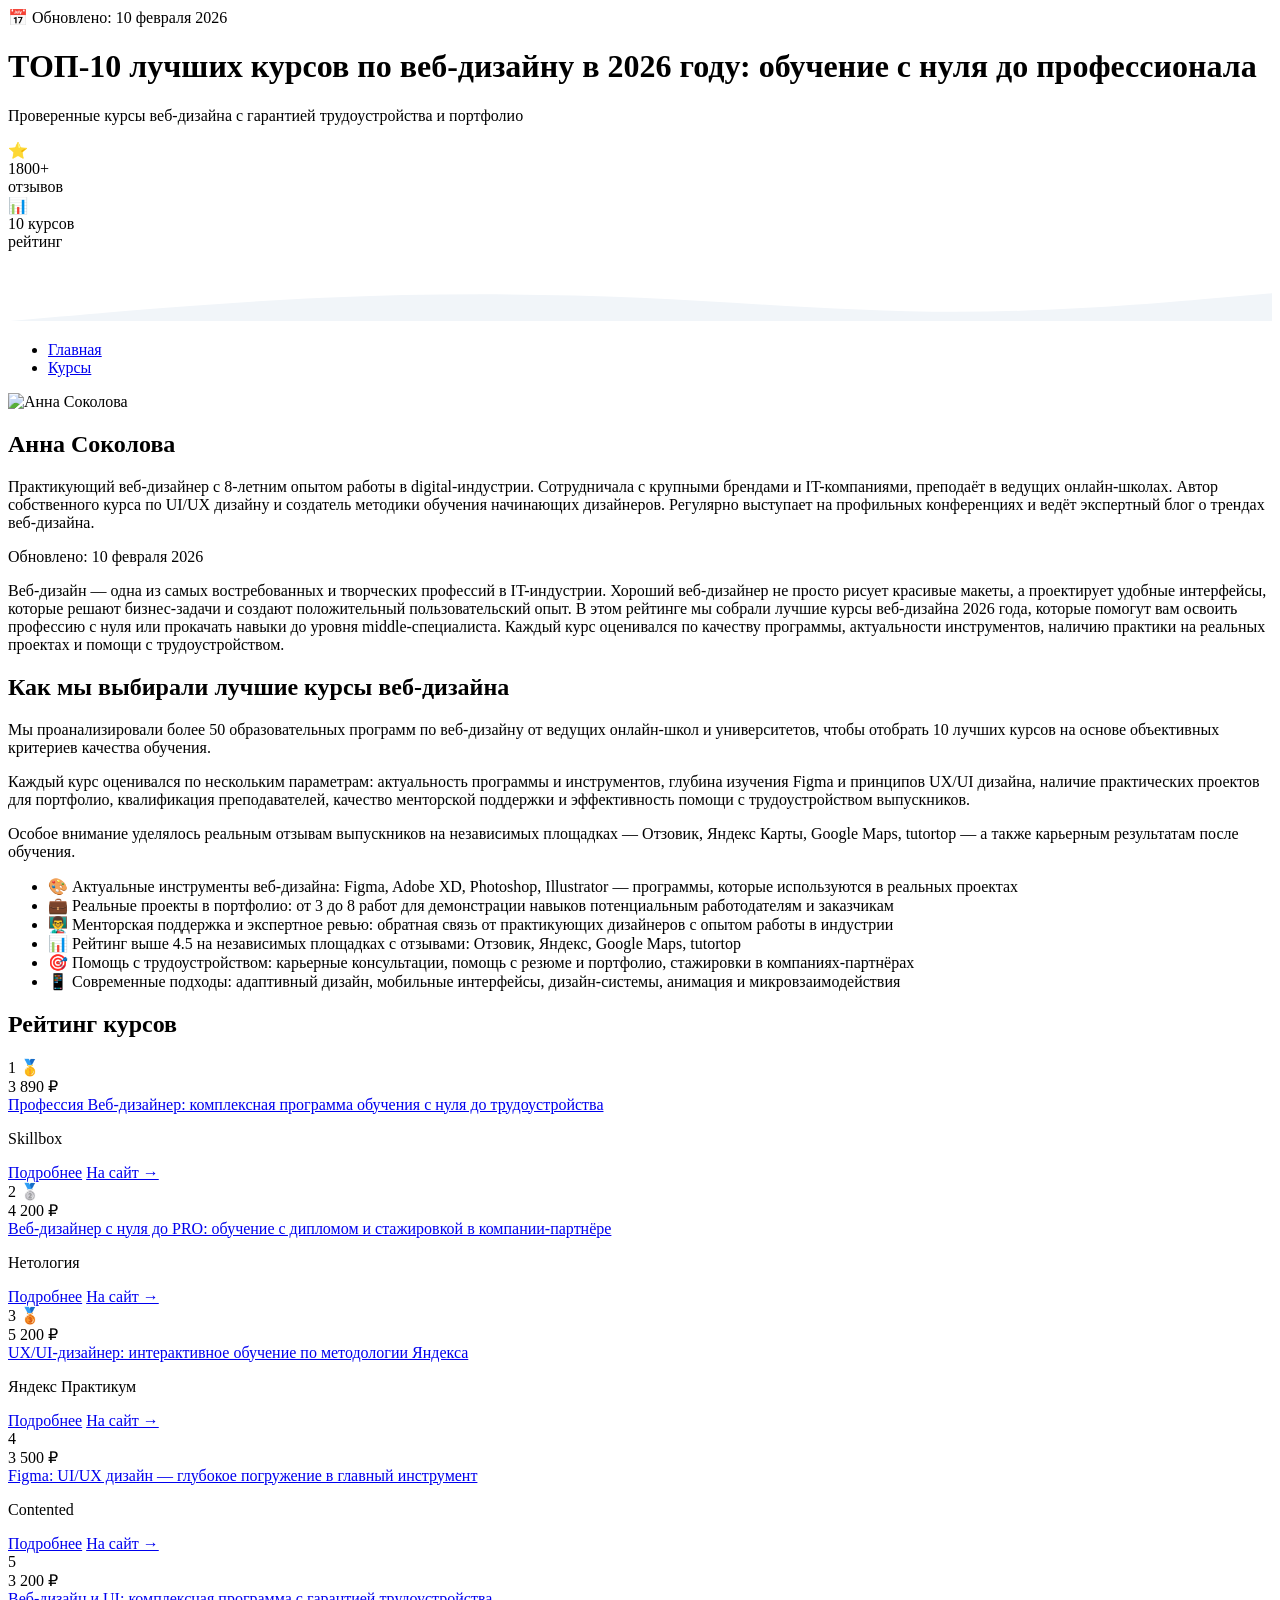
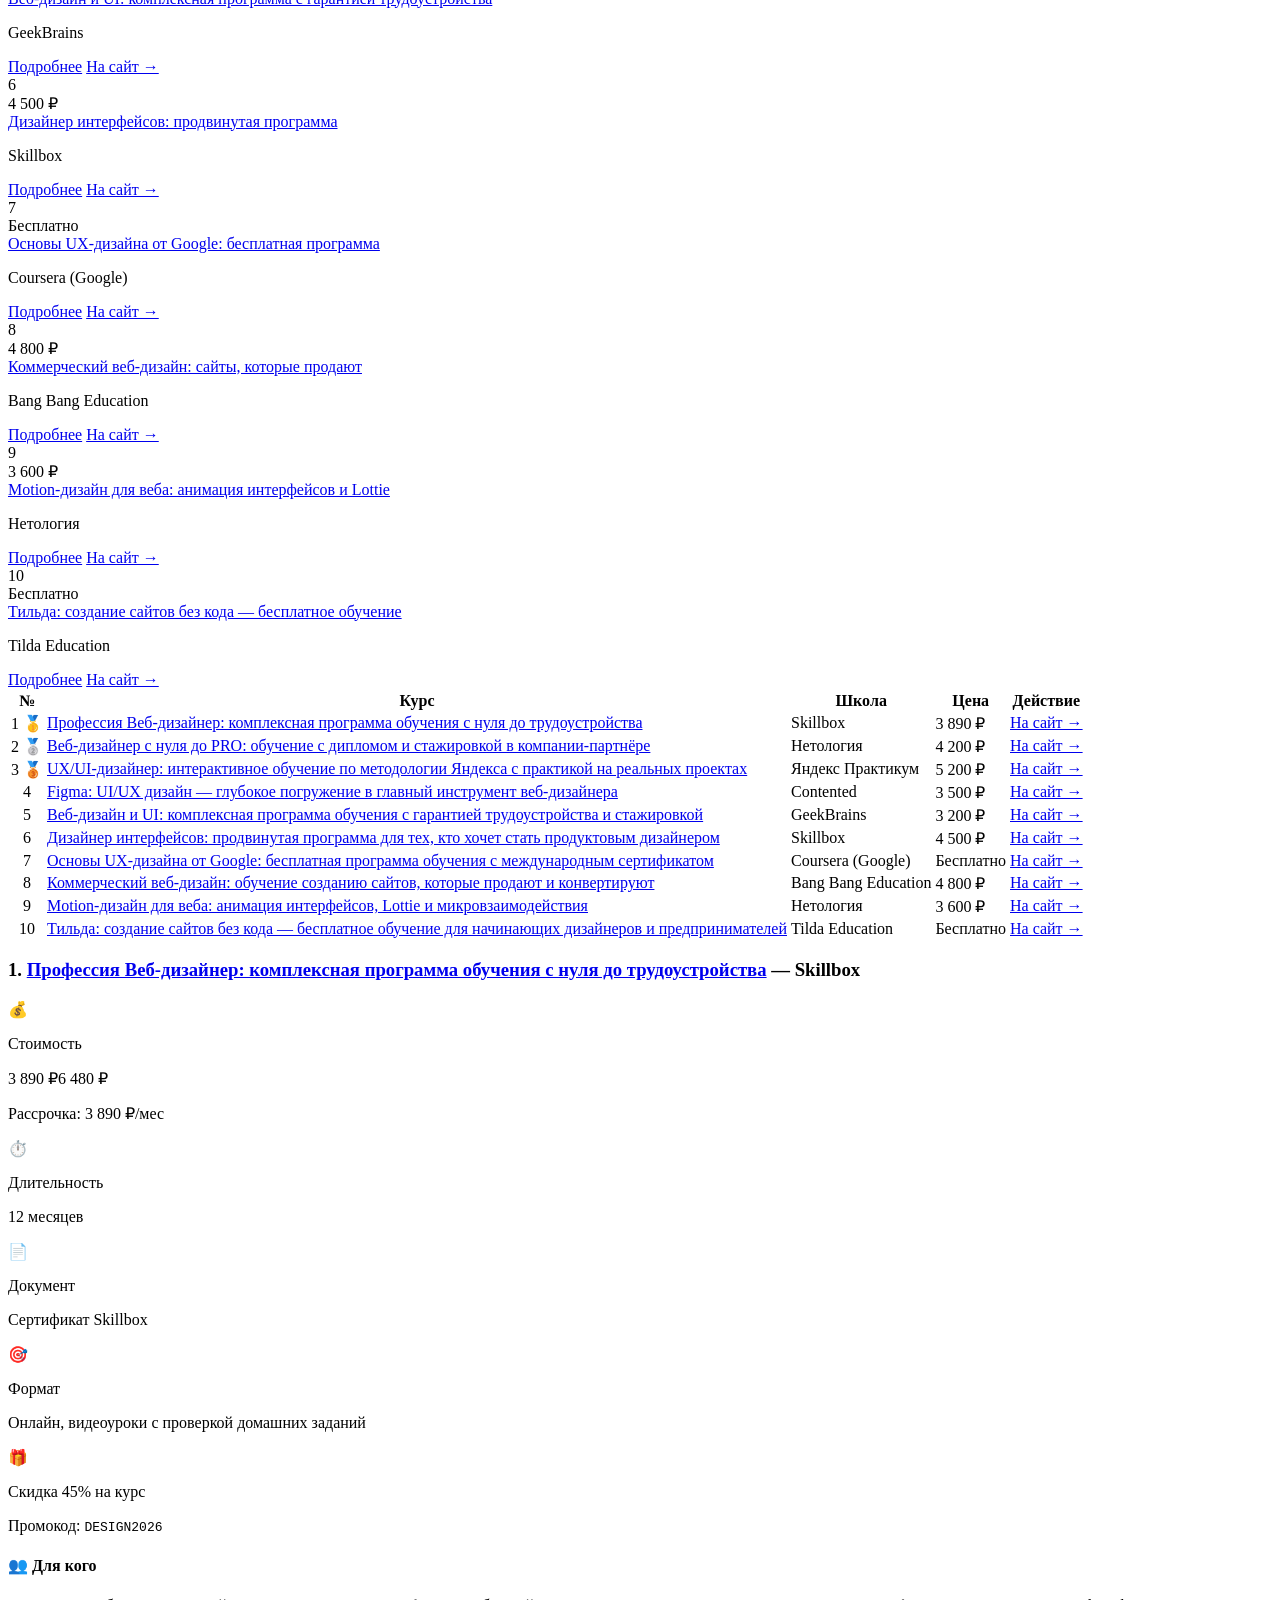
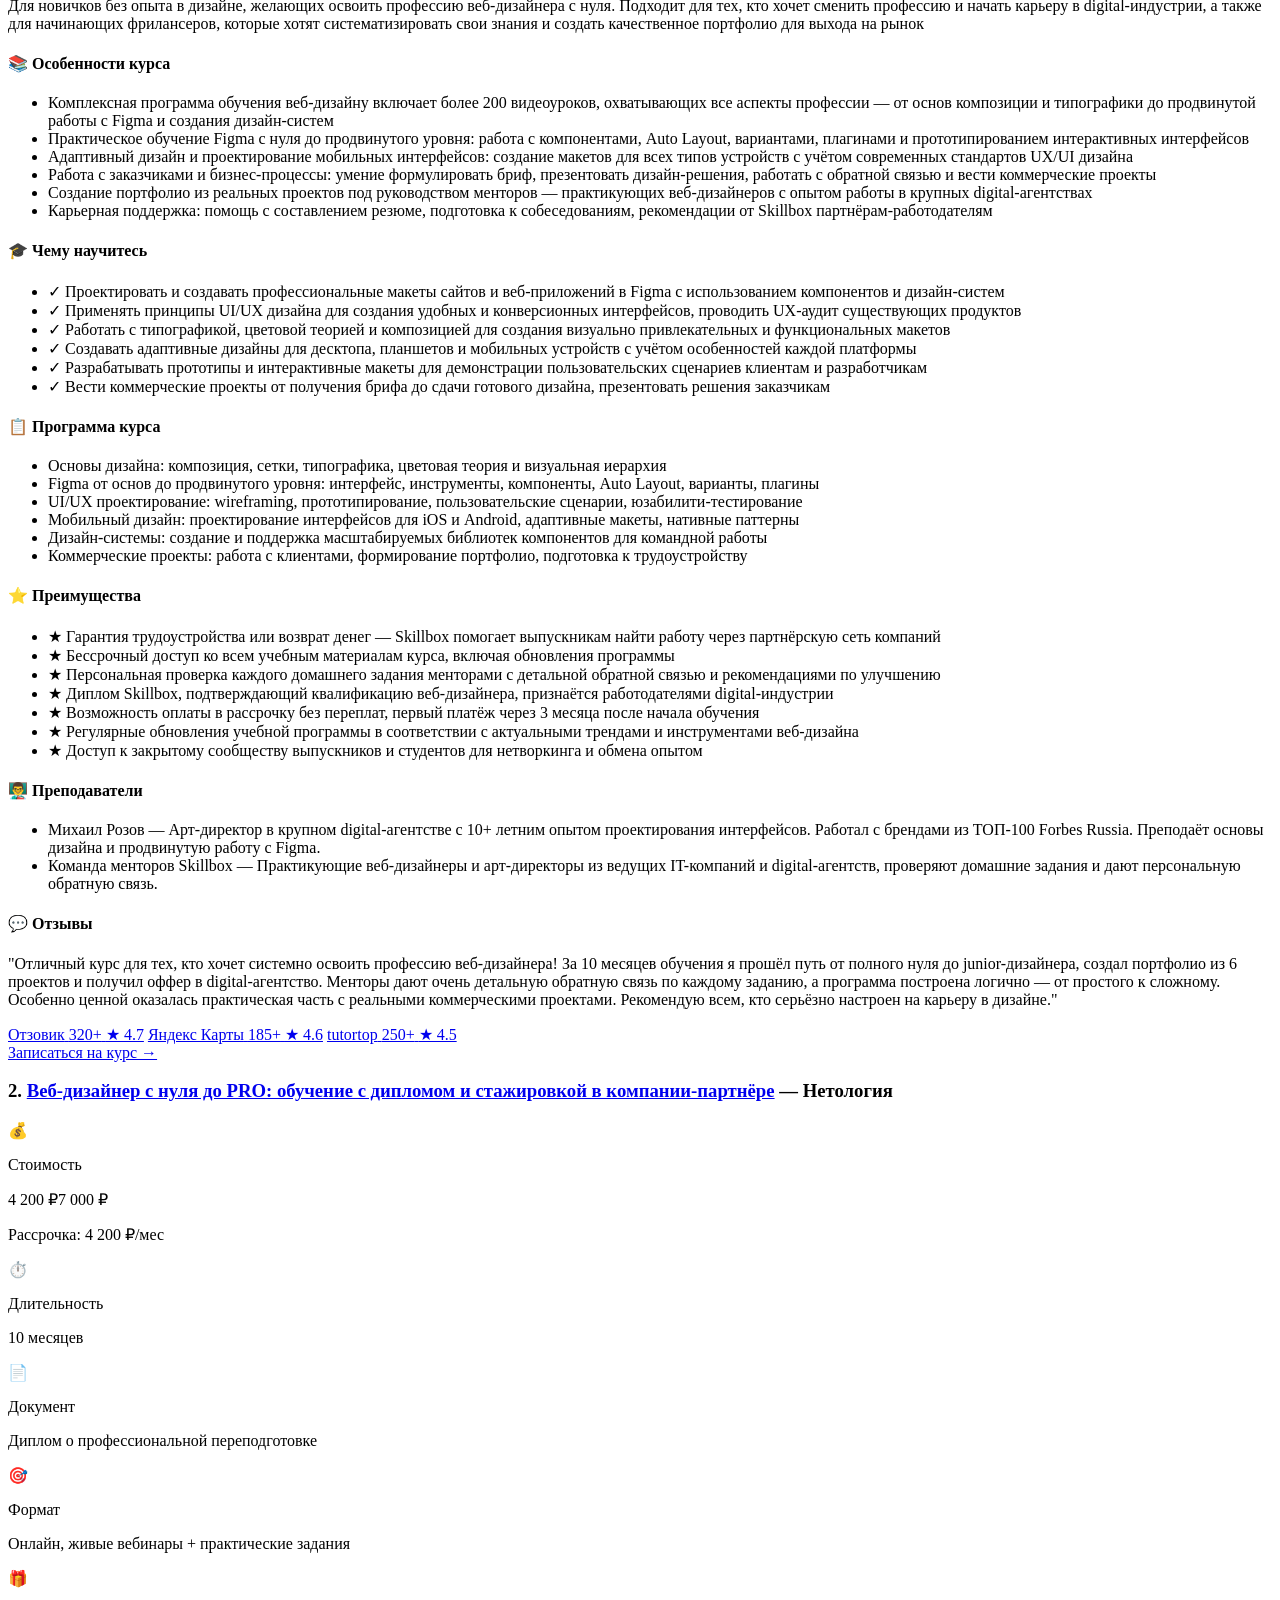
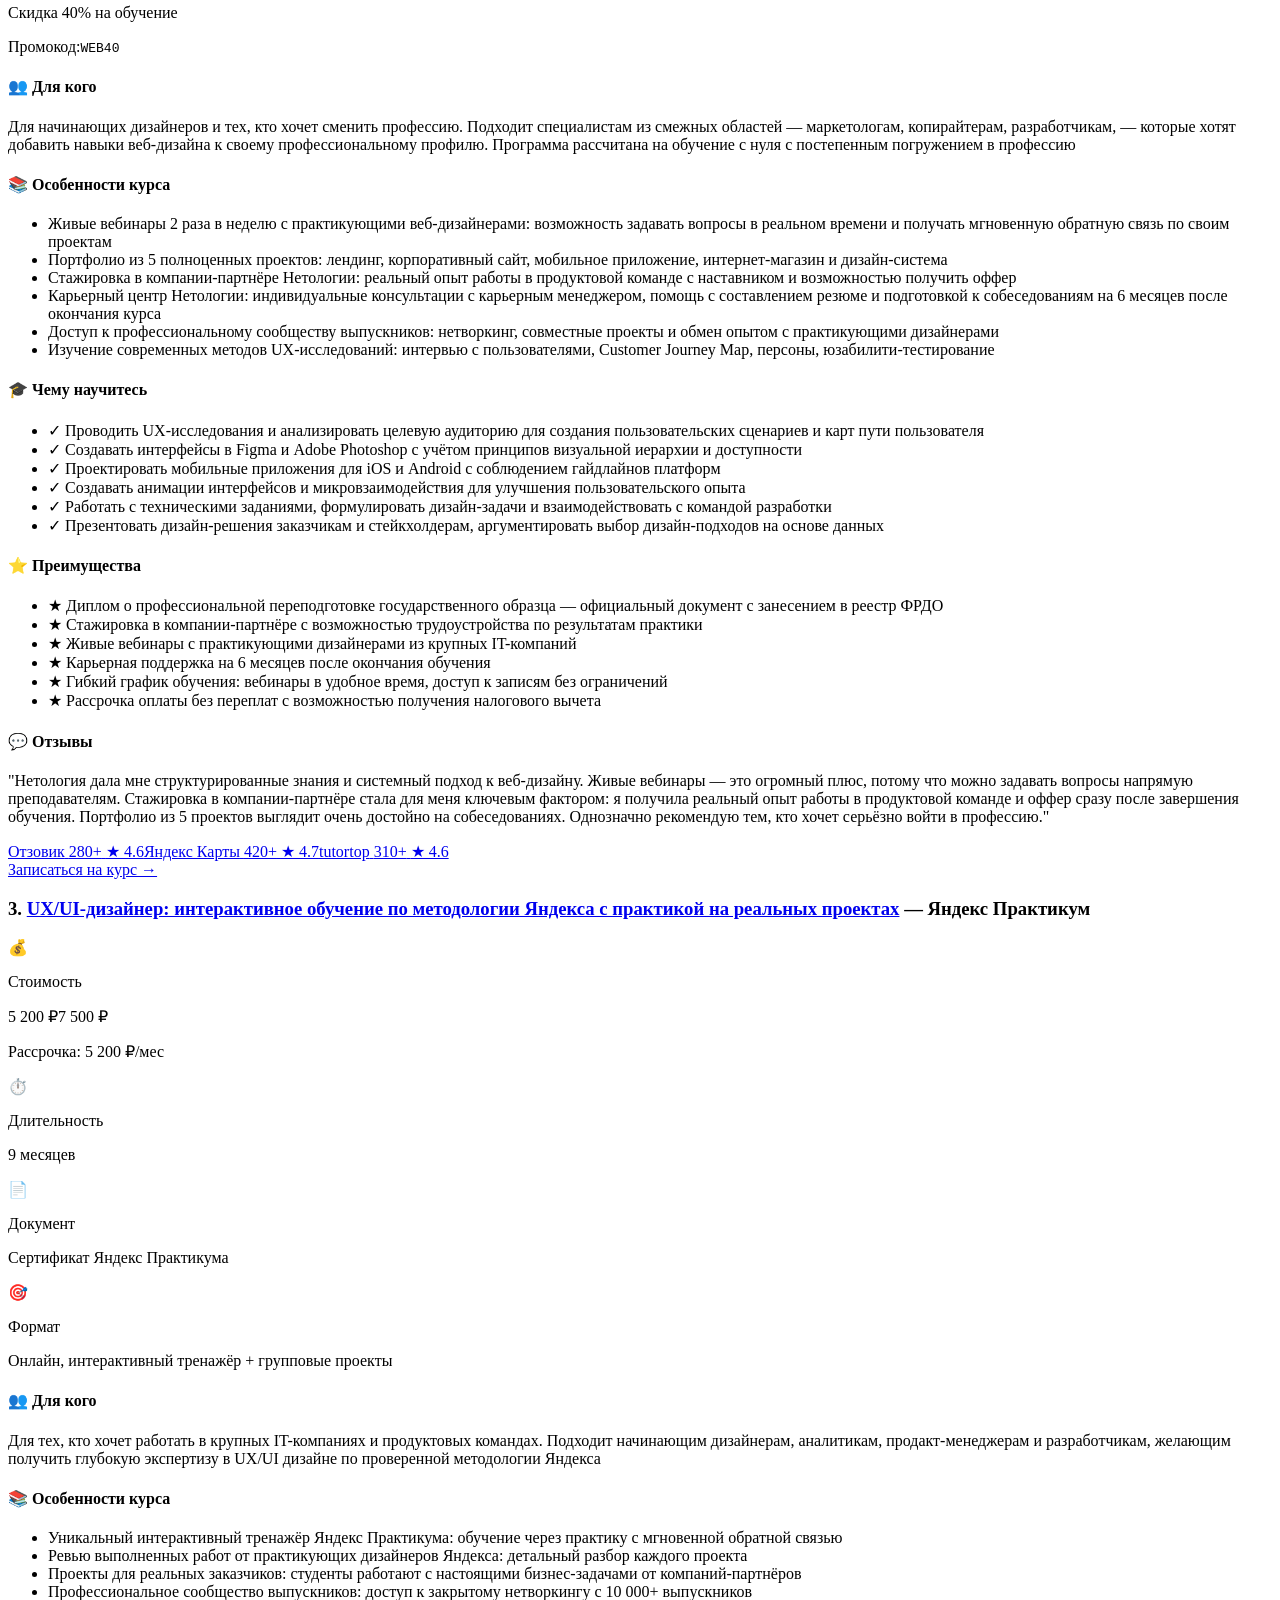
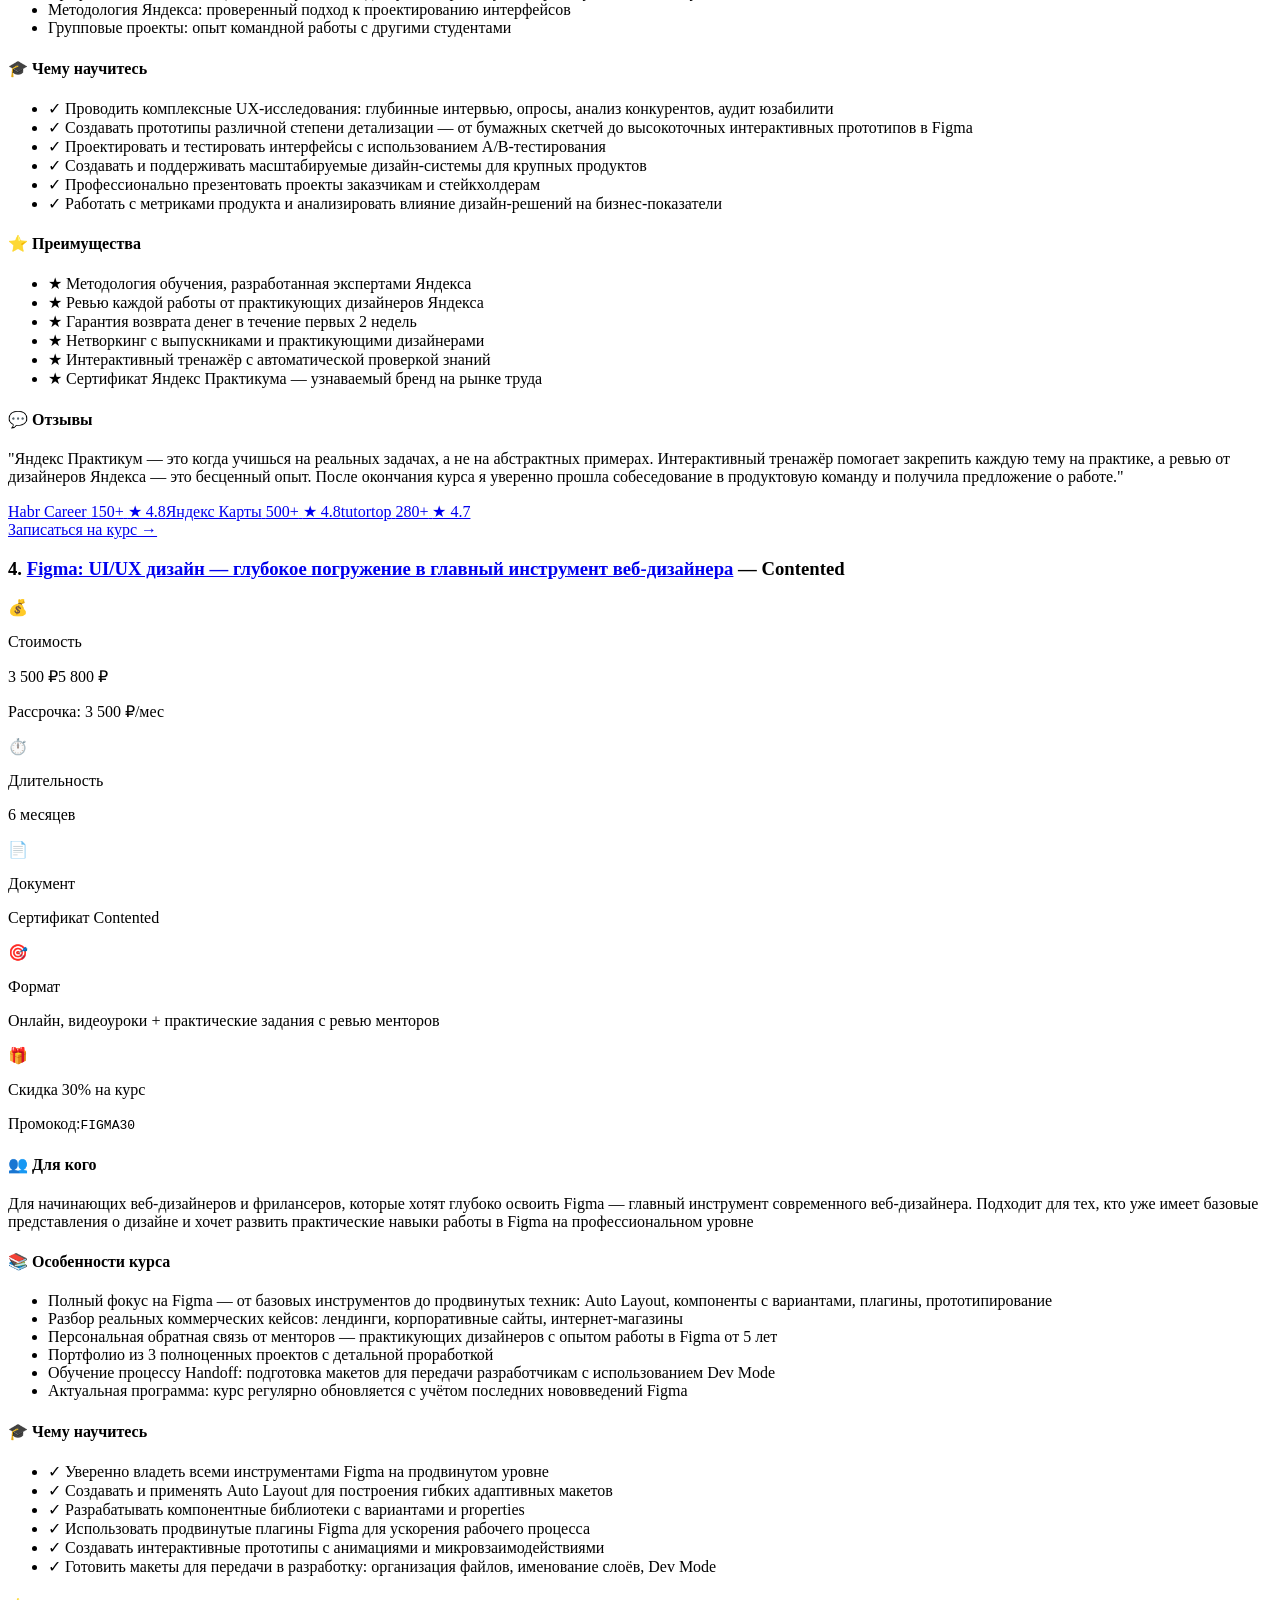
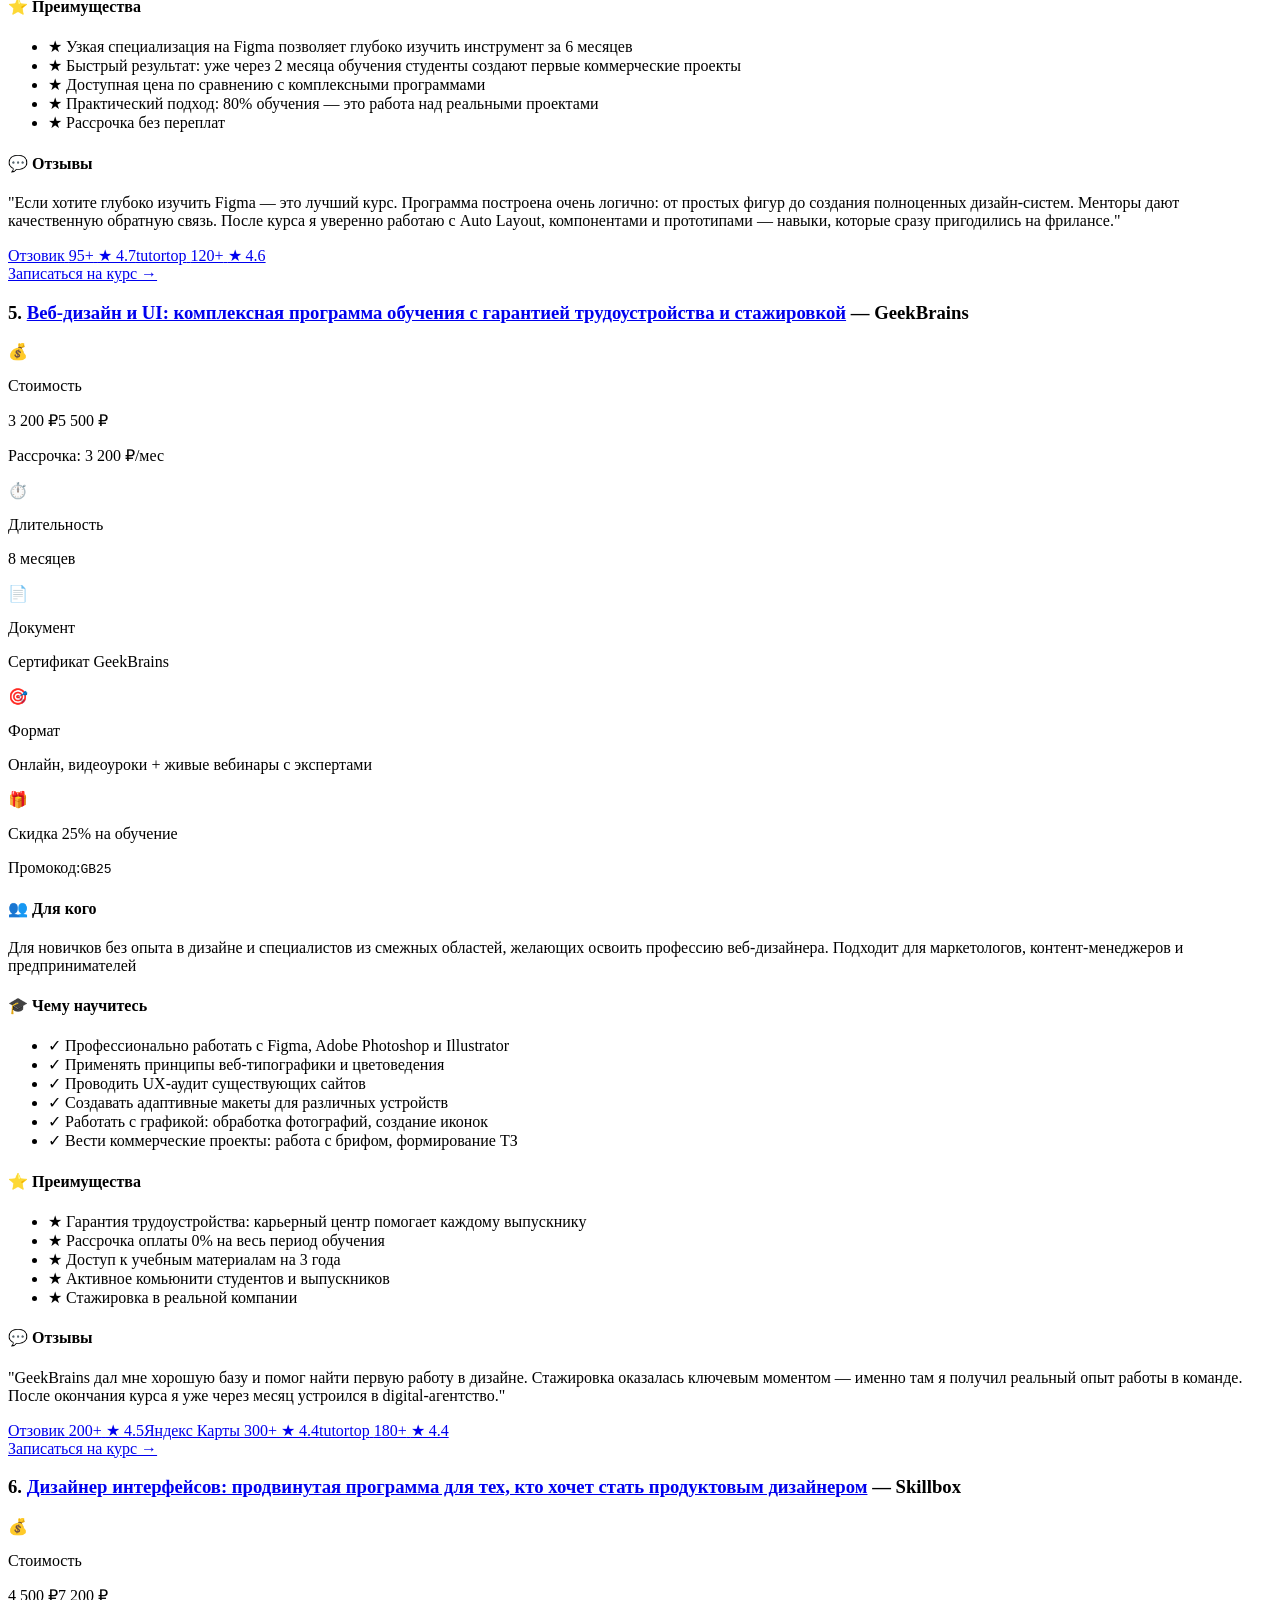
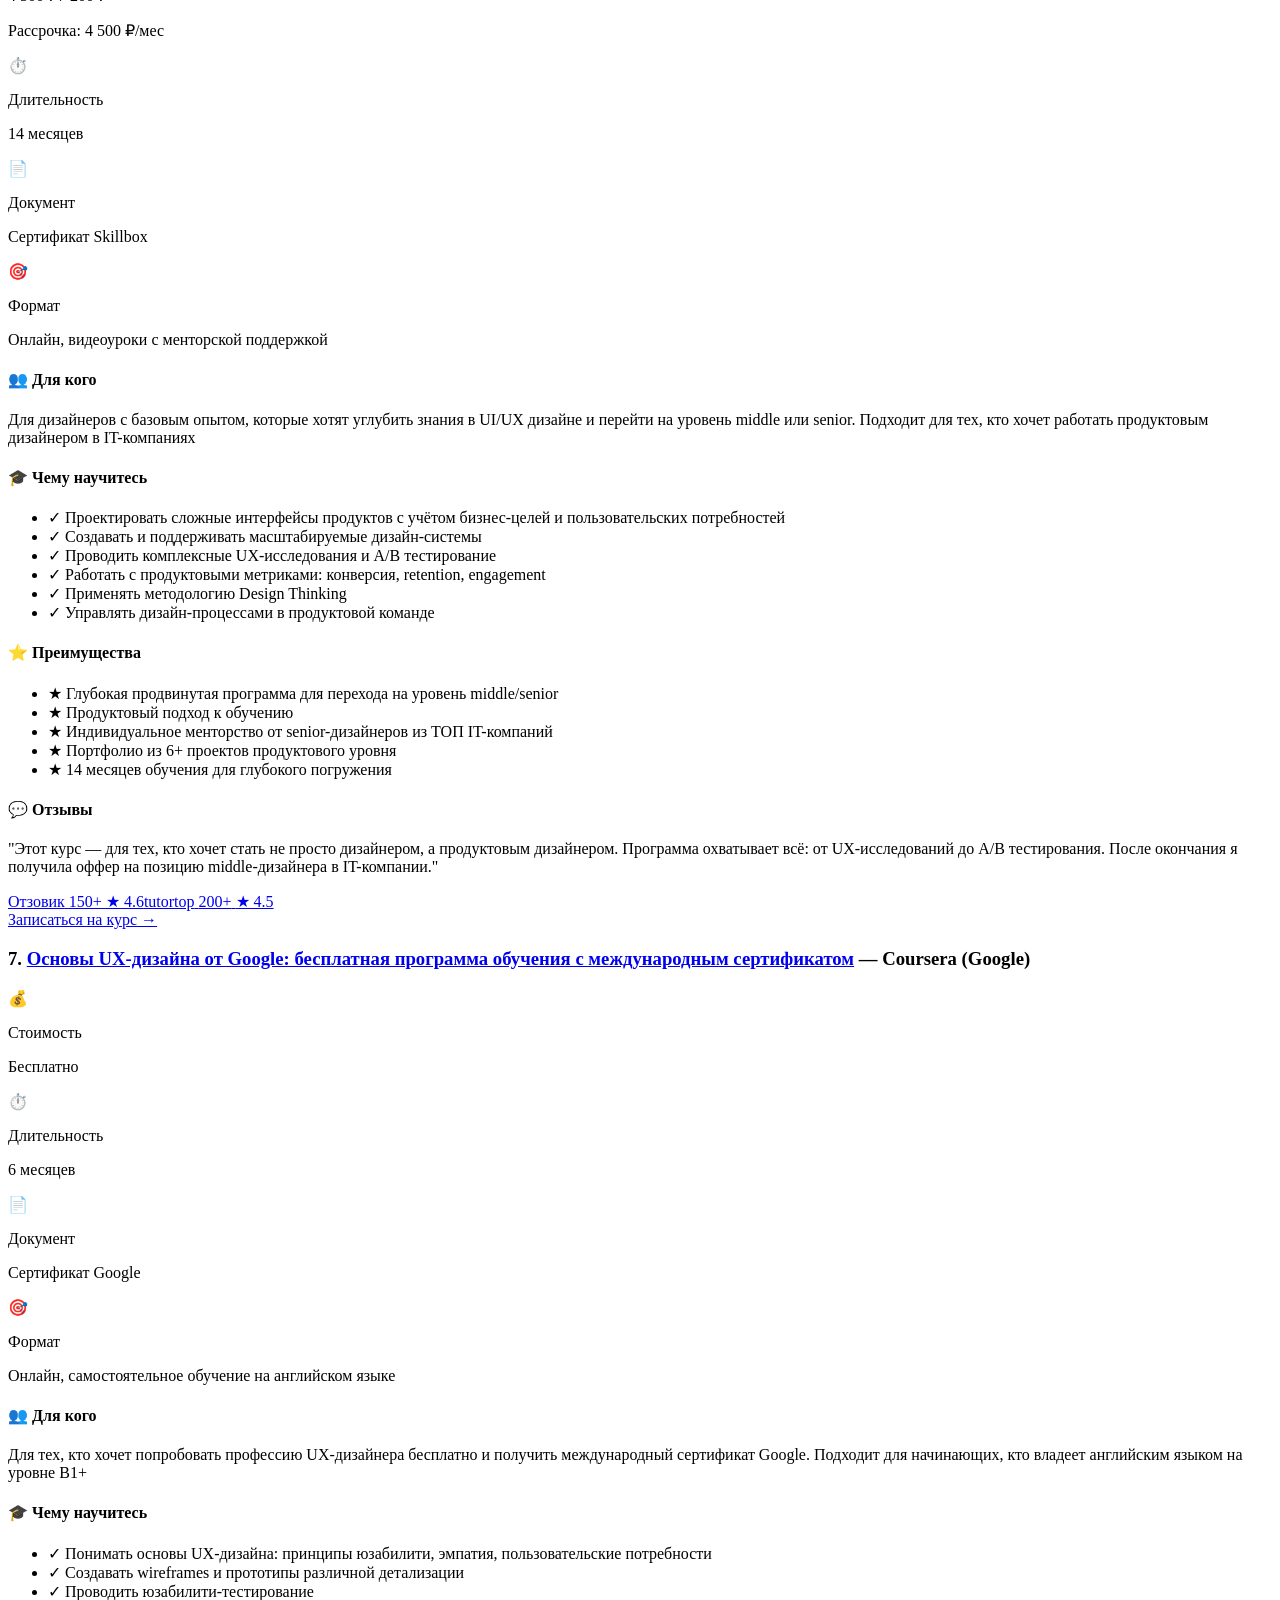
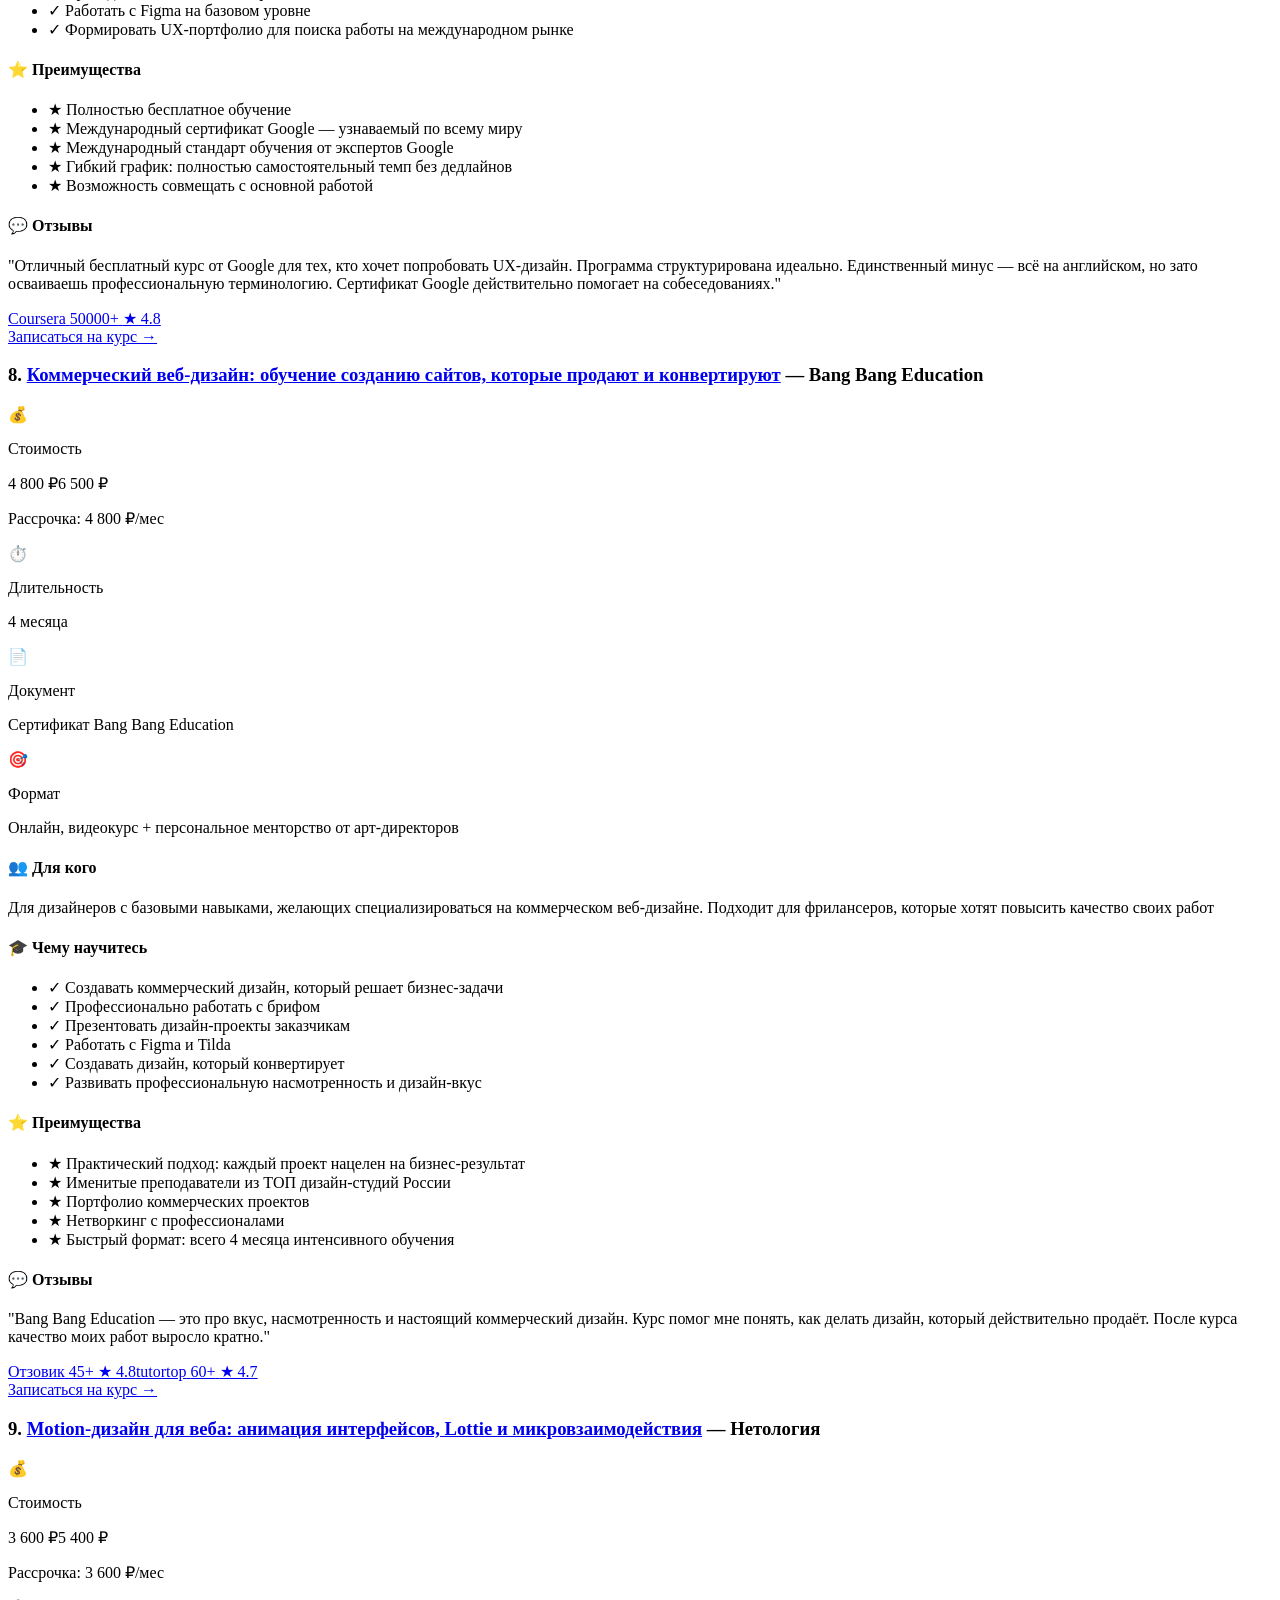
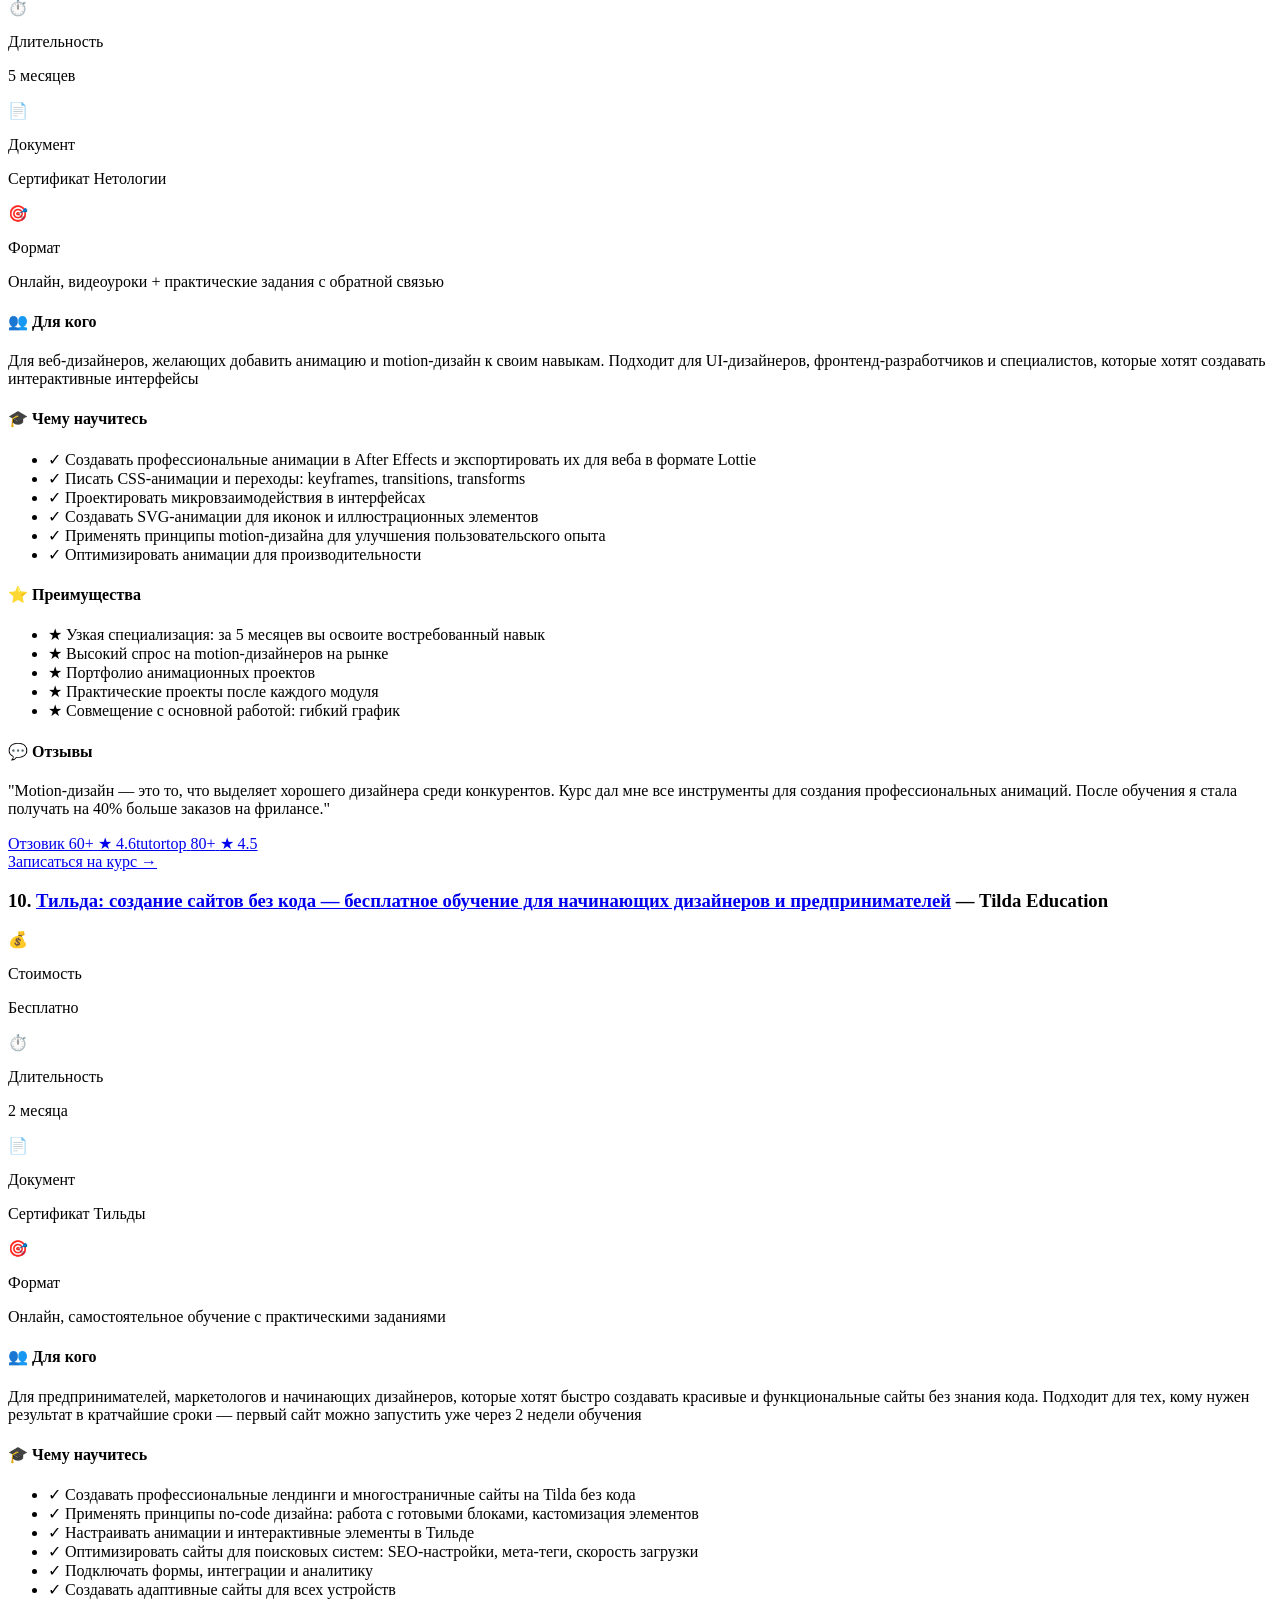
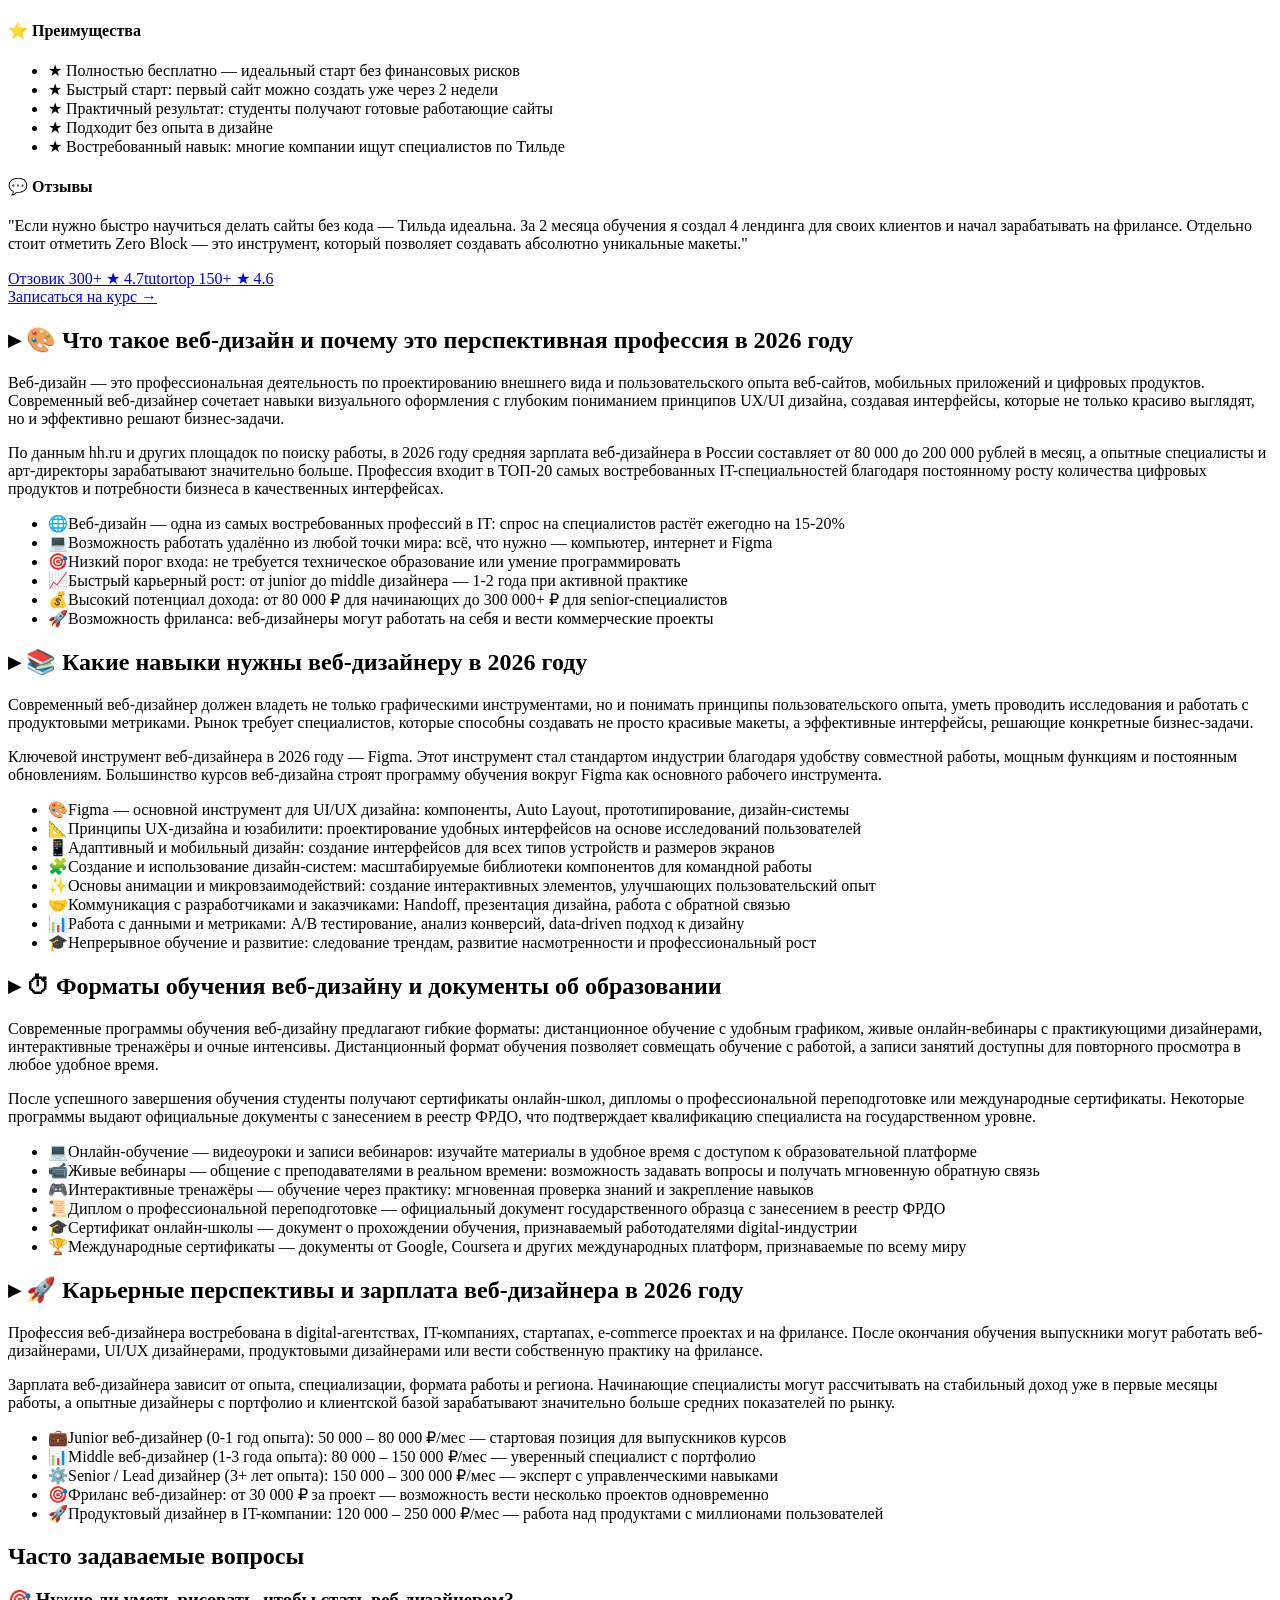
==== public/index.html @ 57df27d4 "Add files via upload" ====
<!DOCTYPE html>
<html lang="ru">
<head>
  <meta charset="UTF-8">
  <meta name="viewport" content="width=device-width, initial-scale=1.0, maximum-scale=5">
  <title>ТОП-10 курсов веб-дизайна 2026 — обучение веб-дизайну с нуля до профессионала онлайн</title>
  <meta name="description" content="Рейтинг лучших курсов веб-дизайна в 2026 году. Обучение Figma, UI/UX дизайну, адаптивной вёрстке с нуля до трудоустройства. Сравнение программ, цен и отзывов выпускников.">
  <meta name="keywords" content="курсы веб дизайна, обучение веб дизайну, курсы figma, курсы ui ux, веб дизайнер обучение, курсы дизайна сайтов, обучение веб дизайну с нуля, профессия веб дизайнер, курсы ux ui дизайна онлайн">
  <meta name="author" content="Анна Соколова">
  <meta name="robots" content="index, follow">
  
  <!-- Favicon -->
  <link rel="icon" type="image/png" href="/favicon.png">
  <link rel="apple-touch-icon" href="/favicon.png">
  <link rel="canonical" href="https://study-finder-ru.lovable.app/">
  
  <!-- Open Graph -->
  <meta property="og:type" content="article">
  <meta property="og:title" content="ТОП-10 курсов веб-дизайна 2026 — обучение веб-дизайну с нуля до профессионала онлайн">
  <meta property="og:description" content="Рейтинг лучших курсов веб-дизайна в 2026 году. Обучение Figma, UI/UX дизайну, адаптивной вёрстке с нуля до трудоустройства. Сравнение программ, цен и отзывов выпускников.">
  <meta property="og:url" content="https://study-finder-ru.lovable.app/">
  <meta property="og:image" content="https://study-finder-ru.lovable.app/favicon.png">
  <meta property="og:locale" content="ru_RU">
  
  <!-- Twitter -->
  <meta name="twitter:card" content="summary_large_image">
  <meta name="twitter:title" content="ТОП-10 курсов веб-дизайна 2026 — обучение веб-дизайну с нуля до профессионала онлайн">
  <meta name="twitter:description" content="Рейтинг лучших курсов веб-дизайна в 2026 году. Обучение Figma, UI/UX дизайну, адаптивной вёрстке с нуля до трудоустройства. Сравнение программ, цен и отзывов выпускников.">
  <meta name="twitter:image" content="https://study-finder-ru.lovable.app/favicon.png">
  
  <!-- Mobile -->
  <meta name="theme-color" content="#1d7bf5">
  <meta name="mobile-web-app-capable" content="yes">
  
  <!-- Fonts -->
  <link rel="preconnect" href="https://fonts.googleapis.com">
  <link rel="preconnect" href="https://fonts.gstatic.com" crossorigin>
  <link href="https://fonts.googleapis.com/css2?family=Manrope:wght@400;500;600;700;800&display=swap" rel="stylesheet">
  
  <!-- Styles -->
  <link rel="stylesheet" href="/styles-static.css">
</head>
<body>

  <!-- Header -->
  <header class="header">
    <div class="header-bg-circle header-bg-circle--top"></div>
    <div class="header-bg-circle header-bg-circle--bottom"></div>
    <div class="header-content container">
      <div class="header-badge">
        <span>📅</span>
        <span>Обновлено: 10 февраля 2026</span>
      </div>
      <h1 class="header-title">ТОП-10 лучших курсов по веб-дизайну в 2026 году: обучение с нуля до профессионала</h1>
      <p class="header-subtitle">Проверенные курсы веб-дизайна с гарантией трудоустройства и портфолио</p>
      <div class="header-stats">
        <div class="stat-item">
          <div class="stat-icon">⭐</div>
          <div>
            <div class="stat-value">1800+</div>
            <div class="stat-label">отзывов</div>
          </div>
        </div>
        <div class="stat-item">
          <div class="stat-icon">📊</div>
          <div>
            <div class="stat-value">10 курсов</div>
            <div class="stat-label">рейтинг</div>
          </div>
        </div>
      </div>
    </div>
    <div class="header-wave">
      <svg viewBox="0 0 1440 80" fill="none" xmlns="http://www.w3.org/2000/svg" preserveAspectRatio="none">
        <path d="M0 80L60 74.7C120 69.3 240 58.7 360 53.3C480 48 600 48 720 53.3C840 58.7 960 69.3 1080 69.3C1200 69.3 1320 58.7 1380 53.3L1440 48V80H1380C1320 80 1200 80 1080 80C960 80 840 80 720 80C600 80 480 80 360 80C240 80 120 80 60 80H0Z" fill="hsl(210, 40%, 96%)"/>
      </svg>
    </div>
  </header>

  <!-- Navigation -->
  <nav class="nav">
    <div class="container">
      <ul class="nav-list">
        <li><a href="/" class="nav-link">Главная</a></li>
        <li><a href="#courses" class="nav-link">Курсы</a></li>
      </ul>
    </div>
  </nav>

  <!-- Author -->
  <section class="author">
    <div class="container">
      <div class="author-card">
        <img src="/images/author.png" alt="Анна Соколова" class="author-avatar">
        <div class="author-info">
          <h2 class="author-name">Анна Соколова</h2>
          <p class="author-bio">Практикующий веб-дизайнер с 8-летним опытом работы в digital-индустрии. Сотрудничала с крупными брендами и IT-компаниями, преподаёт в ведущих онлайн-школах. Автор собственного курса по UI/UX дизайну и создатель методики обучения начинающих дизайнеров. Регулярно выступает на профильных конференциях и ведёт экспертный блог о трендах веб-дизайна.</p>
          <p class="author-date">Обновлено: 10 февраля 2026</p>
        </div>
      </div>
    </div>
  </section>

  <!-- Intro -->
  <section class="intro">
    <div class="container">
      <div class="intro-text">
        <p>Веб-дизайн — одна из самых востребованных и творческих профессий в IT-индустрии. Хороший веб-дизайнер не просто рисует красивые макеты, а проектирует удобные интерфейсы, которые решают бизнес-задачи и создают положительный пользовательский опыт. В этом рейтинге мы собрали лучшие курсы веб-дизайна 2026 года, которые помогут вам освоить профессию с нуля или прокачать навыки до уровня middle-специалиста. Каждый курс оценивался по качеству программы, актуальности инструментов, наличию практики на реальных проектах и помощи с трудоустройством.</p>
      </div>
    </div>
  </section>

  <!-- Before Table -->
  <section class="before-table">
    <div class="container">
      <div class="before-table-card">
        <h2 class="before-table-title">Как мы выбирали лучшие курсы веб-дизайна</h2>
        <div class="before-table-paragraphs">
          <p>Мы проанализировали более 50 образовательных программ по веб-дизайну от ведущих онлайн-школ и университетов, чтобы отобрать 10 лучших курсов на основе объективных критериев качества обучения.</p>
          <p>Каждый курс оценивался по нескольким параметрам: актуальность программы и инструментов, глубина изучения Figma и принципов UX/UI дизайна, наличие практических проектов для портфолио, квалификация преподавателей, качество менторской поддержки и эффективность помощи с трудоустройством выпускников.</p>
          <p>Особое внимание уделялось реальным отзывам выпускников на независимых площадках — Отзовик, Яндекс Карты, Google Maps, tutortop — а также карьерным результатам после обучения.</p>
        </div>
        <ul class="criteria-list">
          <li class="criteria-item">
            <span class="criteria-icon">🎨</span>
            <span class="criteria-text">Актуальные инструменты веб-дизайна: Figma, Adobe XD, Photoshop, Illustrator — программы, которые используются в реальных проектах</span>
          </li>
          <li class="criteria-item">
            <span class="criteria-icon">💼</span>
            <span class="criteria-text">Реальные проекты в портфолио: от 3 до 8 работ для демонстрации навыков потенциальным работодателям и заказчикам</span>
          </li>
          <li class="criteria-item">
            <span class="criteria-icon">👨‍🏫</span>
            <span class="criteria-text">Менторская поддержка и экспертное ревью: обратная связь от практикующих дизайнеров с опытом работы в индустрии</span>
          </li>
          <li class="criteria-item">
            <span class="criteria-icon">📊</span>
            <span class="criteria-text">Рейтинг выше 4.5 на независимых площадках с отзывами: Отзовик, Яндекс, Google Maps, tutortop</span>
          </li>
          <li class="criteria-item">
            <span class="criteria-icon">🎯</span>
            <span class="criteria-text">Помощь с трудоустройством: карьерные консультации, помощь с резюме и портфолио, стажировки в компаниях-партнёрах</span>
          </li>
          <li class="criteria-item">
            <span class="criteria-icon">📱</span>
            <span class="criteria-text">Современные подходы: адаптивный дизайн, мобильные интерфейсы, дизайн-системы, анимация и микровзаимодействия</span>
          </li>
        </ul>
      </div>
    </div>
  </section>

  <!-- Courses Table -->
  <section class="courses" id="courses">
    <div class="container">
      <div class="courses-card">
        <h2 class="courses-title">Рейтинг курсов</h2>
        
        <!-- Mobile Cards -->
        <div class="course-cards">
          <article class="course-card">
            <div class="course-header">
              <div class="course-rank">
                <span class="course-number">1</span>
                <span class="course-medal">🥇</span>
              </div>
              <span class="course-price-badge">3 890 ₽</span>
            </div>
            <a href="https://skillbox.ru/course/profession-web-designer/" class="course-title-link" target="_blank" rel="noopener">Профессия Веб-дизайнер: комплексная программа обучения с нуля до трудоустройства</a>
            <p class="course-school">Skillbox</p>
            <div class="course-buttons">
              <a href="#course-1" class="btn btn-secondary">Подробнее</a>
              <a href="https://skillbox.ru/course/profession-web-designer/" class="btn btn-primary" target="_blank" rel="noopener">На сайт →</a>
            </div>
          </article>
          <article class="course-card">
            <div class="course-header">
              <div class="course-rank">
                <span class="course-number">2</span>
                <span class="course-medal">🥈</span>
              </div>
              <span class="course-price-badge">4 200 ₽</span>
            </div>
            <a href="https://netology.ru/programs/web-design/" class="course-title-link" target="_blank" rel="noopener">Веб-дизайнер с нуля до PRO: обучение с дипломом и стажировкой в компании-партнёре</a>
            <p class="course-school">Нетология</p>
            <div class="course-buttons">
              <a href="#course-2" class="btn btn-secondary">Подробнее</a>
              <a href="https://netology.ru/programs/web-design/" class="btn btn-primary" target="_blank" rel="noopener">На сайт →</a>
            </div>
          </article>
          <article class="course-card">
            <div class="course-header">
              <div class="course-rank">
                <span class="course-number">3</span>
                <span class="course-medal">🥉</span>
              </div>
              <span class="course-price-badge">5 200 ₽</span>
            </div>
            <a href="https://practicum.yandex.ru/web-designer/" class="course-title-link" target="_blank" rel="noopener">UX/UI-дизайнер: интерактивное обучение по методологии Яндекса</a>
            <p class="course-school">Яндекс Практикум</p>
            <div class="course-buttons">
              <a href="#course-3" class="btn btn-secondary">Подробнее</a>
              <a href="https://practicum.yandex.ru/web-designer/" class="btn btn-primary" target="_blank" rel="noopener">На сайт →</a>
            </div>
          </article>
          <article class="course-card">
            <div class="course-header">
              <div class="course-rank">
                <span class="course-number">4</span>
                <span class="course-medal"></span>
              </div>
              <span class="course-price-badge">3 500 ₽</span>
            </div>
            <a href="https://contented.ru/edu/figma-ui-ux/" class="course-title-link" target="_blank" rel="noopener">Figma: UI/UX дизайн — глубокое погружение в главный инструмент</a>
            <p class="course-school">Contented</p>
            <div class="course-buttons">
              <a href="#course-4" class="btn btn-secondary">Подробнее</a>
              <a href="https://contented.ru/edu/figma-ui-ux/" class="btn btn-primary" target="_blank" rel="noopener">На сайт →</a>
            </div>
          </article>
          <article class="course-card">
            <div class="course-header">
              <div class="course-rank">
                <span class="course-number">5</span>
                <span class="course-medal"></span>
              </div>
              <span class="course-price-badge">3 200 ₽</span>
            </div>
            <a href="https://gb.ru/courses/web-design/" class="course-title-link" target="_blank" rel="noopener">Веб-дизайн и UI: комплексная программа с гарантией трудоустройства</a>
            <p class="course-school">GeekBrains</p>
            <div class="course-buttons">
              <a href="#course-5" class="btn btn-secondary">Подробнее</a>
              <a href="https://gb.ru/courses/web-design/" class="btn btn-primary" target="_blank" rel="noopener">На сайт →</a>
            </div>
          </article>
          <article class="course-card">
            <div class="course-header">
              <div class="course-rank">
                <span class="course-number">6</span>
                <span class="course-medal"></span>
              </div>
              <span class="course-price-badge">4 500 ₽</span>
            </div>
            <a href="https://skillbox.ru/course/interface-designer/" class="course-title-link" target="_blank" rel="noopener">Дизайнер интерфейсов: продвинутая программа</a>
            <p class="course-school">Skillbox</p>
            <div class="course-buttons">
              <a href="#course-6" class="btn btn-secondary">Подробнее</a>
              <a href="https://skillbox.ru/course/interface-designer/" class="btn btn-primary" target="_blank" rel="noopener">На сайт →</a>
            </div>
          </article>
          <article class="course-card">
            <div class="course-header">
              <div class="course-rank">
                <span class="course-number">7</span>
                <span class="course-medal"></span>
              </div>
              <span class="course-price-badge">Бесплатно</span>
            </div>
            <a href="https://coursera.org/google-ux-design" class="course-title-link" target="_blank" rel="noopener">Основы UX-дизайна от Google: бесплатная программа</a>
            <p class="course-school">Coursera (Google)</p>
            <div class="course-buttons">
              <a href="#course-7" class="btn btn-secondary">Подробнее</a>
              <a href="https://coursera.org/google-ux-design" class="btn btn-primary" target="_blank" rel="noopener">На сайт →</a>
            </div>
          </article>
          <article class="course-card">
            <div class="course-header">
              <div class="course-rank">
                <span class="course-number">8</span>
                <span class="course-medal"></span>
              </div>
              <span class="course-price-badge">4 800 ₽</span>
            </div>
            <a href="https://bangbangeducation.ru/course/commercial-web-design" class="course-title-link" target="_blank" rel="noopener">Коммерческий веб-дизайн: сайты, которые продают</a>
            <p class="course-school">Bang Bang Education</p>
            <div class="course-buttons">
              <a href="#course-8" class="btn btn-secondary">Подробнее</a>
              <a href="https://bangbangeducation.ru/course/commercial-web-design" class="btn btn-primary" target="_blank" rel="noopener">На сайт →</a>
            </div>
          </article>
          <article class="course-card">
            <div class="course-header">
              <div class="course-rank">
                <span class="course-number">9</span>
                <span class="course-medal"></span>
              </div>
              <span class="course-price-badge">3 600 ₽</span>
            </div>
            <a href="https://netology.ru/programs/motion-design/" class="course-title-link" target="_blank" rel="noopener">Motion-дизайн для веба: анимация интерфейсов и Lottie</a>
            <p class="course-school">Нетология</p>
            <div class="course-buttons">
              <a href="#course-9" class="btn btn-secondary">Подробнее</a>
              <a href="https://netology.ru/programs/motion-design/" class="btn btn-primary" target="_blank" rel="noopener">На сайт →</a>
            </div>
          </article>
          <article class="course-card">
            <div class="course-header">
              <div class="course-rank">
                <span class="course-number">10</span>
                <span class="course-medal"></span>
              </div>
              <span class="course-price-badge">Бесплатно</span>
            </div>
            <a href="https://tilda.education/" class="course-title-link" target="_blank" rel="noopener">Тильда: создание сайтов без кода — бесплатное обучение</a>
            <p class="course-school">Tilda Education</p>
            <div class="course-buttons">
              <a href="#course-10" class="btn btn-secondary">Подробнее</a>
              <a href="https://tilda.education/" class="btn btn-primary" target="_blank" rel="noopener">На сайт →</a>
            </div>
          </article>
        </div>
        
        <!-- Desktop Table -->
        <table class="courses-table">
          <thead>
            <tr>
              <th>№</th>
              <th>Курс</th>
              <th>Школа</th>
              <th>Цена</th>
              <th>Действие</th>
            </tr>
          </thead>
          <tbody>
            <tr>
              <td style="text-align:center">1 🥇</td>
              <td><a href="https://skillbox.ru/course/profession-web-designer/" target="_blank" rel="noopener">Профессия Веб-дизайнер: комплексная программа обучения с нуля до трудоустройства</a></td>
              <td>Skillbox</td>
              <td>3 890 ₽</td>
              <td style="text-align:center"><a href="https://skillbox.ru/course/profession-web-designer/" class="btn btn-primary" target="_blank" rel="noopener">На сайт →</a></td>
            </tr>
            <tr>
              <td style="text-align:center">2 🥈</td>
              <td><a href="https://netology.ru/programs/web-design/" target="_blank" rel="noopener">Веб-дизайнер с нуля до PRO: обучение с дипломом и стажировкой в компании-партнёре</a></td>
              <td>Нетология</td>
              <td>4 200 ₽</td>
              <td style="text-align:center"><a href="https://netology.ru/programs/web-design/" class="btn btn-primary" target="_blank" rel="noopener">На сайт →</a></td>
            </tr>
            <tr>
              <td style="text-align:center">3 🥉</td>
              <td><a href="https://practicum.yandex.ru/web-designer/" target="_blank" rel="noopener">UX/UI-дизайнер: интерактивное обучение по методологии Яндекса с практикой на реальных проектах</a></td>
              <td>Яндекс Практикум</td>
              <td>5 200 ₽</td>
              <td style="text-align:center"><a href="https://practicum.yandex.ru/web-designer/" class="btn btn-primary" target="_blank" rel="noopener">На сайт →</a></td>
            </tr>
            <tr>
              <td style="text-align:center">4</td>
              <td><a href="https://contented.ru/edu/figma-ui-ux/" target="_blank" rel="noopener">Figma: UI/UX дизайн — глубокое погружение в главный инструмент веб-дизайнера</a></td>
              <td>Contented</td>
              <td>3 500 ₽</td>
              <td style="text-align:center"><a href="https://contented.ru/edu/figma-ui-ux/" class="btn btn-primary" target="_blank" rel="noopener">На сайт →</a></td>
            </tr>
            <tr>
              <td style="text-align:center">5</td>
              <td><a href="https://gb.ru/courses/web-design/" target="_blank" rel="noopener">Веб-дизайн и UI: комплексная программа обучения с гарантией трудоустройства и стажировкой</a></td>
              <td>GeekBrains</td>
              <td>3 200 ₽</td>
              <td style="text-align:center"><a href="https://gb.ru/courses/web-design/" class="btn btn-primary" target="_blank" rel="noopener">На сайт →</a></td>
            </tr>
            <tr>
              <td style="text-align:center">6</td>
              <td><a href="https://skillbox.ru/course/interface-designer/" target="_blank" rel="noopener">Дизайнер интерфейсов: продвинутая программа для тех, кто хочет стать продуктовым дизайнером</a></td>
              <td>Skillbox</td>
              <td>4 500 ₽</td>
              <td style="text-align:center"><a href="https://skillbox.ru/course/interface-designer/" class="btn btn-primary" target="_blank" rel="noopener">На сайт →</a></td>
            </tr>
            <tr>
              <td style="text-align:center">7</td>
              <td><a href="https://coursera.org/google-ux-design" target="_blank" rel="noopener">Основы UX-дизайна от Google: бесплатная программа обучения с международным сертификатом</a></td>
              <td>Coursera (Google)</td>
              <td>Бесплатно</td>
              <td style="text-align:center"><a href="https://coursera.org/google-ux-design" class="btn btn-primary" target="_blank" rel="noopener">На сайт →</a></td>
            </tr>
            <tr>
              <td style="text-align:center">8</td>
              <td><a href="https://bangbangeducation.ru/course/commercial-web-design" target="_blank" rel="noopener">Коммерческий веб-дизайн: обучение созданию сайтов, которые продают и конвертируют</a></td>
              <td>Bang Bang Education</td>
              <td>4 800 ₽</td>
              <td style="text-align:center"><a href="https://bangbangeducation.ru/course/commercial-web-design" class="btn btn-primary" target="_blank" rel="noopener">На сайт →</a></td>
            </tr>
            <tr>
              <td style="text-align:center">9</td>
              <td><a href="https://netology.ru/programs/motion-design/" target="_blank" rel="noopener">Motion-дизайн для веба: анимация интерфейсов, Lottie и микровзаимодействия</a></td>
              <td>Нетология</td>
              <td>3 600 ₽</td>
              <td style="text-align:center"><a href="https://netology.ru/programs/motion-design/" class="btn btn-primary" target="_blank" rel="noopener">На сайт →</a></td>
            </tr>
            <tr>
              <td style="text-align:center">10</td>
              <td><a href="https://tilda.education/" target="_blank" rel="noopener">Тильда: создание сайтов без кода — бесплатное обучение для начинающих дизайнеров и предпринимателей</a></td>
              <td>Tilda Education</td>
              <td>Бесплатно</td>
              <td style="text-align:center"><a href="https://tilda.education/" class="btn btn-primary" target="_blank" rel="noopener">На сайт →</a></td>
            </tr>
          </tbody>
        </table>
      </div>
    </div>
  </section>

  <!-- Course Details -->
  <section class="course-details">
    <div class="container">

      <!-- Course 1 -->
      <article class="course-detail-card" id="course-1">
        <div class="course-detail-header">
          <h3 class="course-detail-title">
            <span class="course-detail-number">1.</span>
            <a href="https://skillbox.ru/course/profession-web-designer/" target="_blank" rel="noopener">Профессия Веб-дизайнер: комплексная программа обучения с нуля до трудоустройства</a>
            <span class="course-detail-school">— Skillbox</span>
          </h3>
        </div>
        <div class="course-info-grid">
          <div class="info-item">
            <span class="info-icon">💰</span>
            <div>
              <p class="info-label">Стоимость</p>
              <p class="info-value">3 890 ₽<span class="old-price">6 480 ₽</span></p>
              <p class="info-installment">Рассрочка: 3 890 ₽/мес</p>
            </div>
          </div>
          <div class="info-item">
            <span class="info-icon">⏱️</span>
            <div>
              <p class="info-label">Длительность</p>
              <p class="info-value">12 месяцев</p>
            </div>
          </div>
          <div class="info-item">
            <span class="info-icon">📄</span>
            <div>
              <p class="info-label">Документ</p>
              <p class="info-value">Сертификат Skillbox</p>
            </div>
          </div>
          <div class="info-item">
            <span class="info-icon">🎯</span>
            <div>
              <p class="info-label">Формат</p>
              <p class="info-value">Онлайн, видеоуроки с проверкой домашних заданий</p>
            </div>
          </div>
          <div class="info-item info-promo">
            <span class="info-icon">🎁</span>
            <div>
              <p class="info-label">Скидка 45% на курс</p>
              <div class="promo-code-wrapper">
                <span>Промокод:</span>
                <code>DESIGN2026</code>
              </div>
            </div>
          </div>
        </div>
        <div class="course-detail-content">
          <div class="detail-section">
            <h4 class="detail-section-title"><span class="detail-icon">👥</span> Для кого</h4>
            <p class="detail-text">Для новичков без опыта в дизайне, желающих освоить профессию веб-дизайнера с нуля. Подходит для тех, кто хочет сменить профессию и начать карьеру в digital-индустрии, а также для начинающих фрилансеров, которые хотят систематизировать свои знания и создать качественное портфолио для выхода на рынок</p>
          </div>
          <div class="detail-section">
            <h4 class="detail-section-title"><span class="detail-icon">📚</span> Особенности курса</h4>
            <ul class="program-list">
              <li>Комплексная программа обучения веб-дизайну включает более 200 видеоуроков, охватывающих все аспекты профессии — от основ композиции и типографики до продвинутой работы с Figma и создания дизайн-систем</li>
              <li>Практическое обучение Figma с нуля до продвинутого уровня: работа с компонентами, Auto Layout, вариантами, плагинами и прототипированием интерактивных интерфейсов</li>
              <li>Адаптивный дизайн и проектирование мобильных интерфейсов: создание макетов для всех типов устройств с учётом современных стандартов UX/UI дизайна</li>
              <li>Работа с заказчиками и бизнес-процессы: умение формулировать бриф, презентовать дизайн-решения, работать с обратной связью и вести коммерческие проекты</li>
              <li>Создание портфолио из реальных проектов под руководством менторов — практикующих веб-дизайнеров с опытом работы в крупных digital-агентствах</li>
              <li>Карьерная поддержка: помощь с составлением резюме, подготовка к собеседованиям, рекомендации от Skillbox партнёрам-работодателям</li>
            </ul>
          </div>
          <div class="detail-section">
            <h4 class="detail-section-title"><span class="detail-icon">🎓</span> Чему научитесь</h4>
            <ul class="skills-list">
              <li><span class="check-icon">✓</span> Проектировать и создавать профессиональные макеты сайтов и веб-приложений в Figma с использованием компонентов и дизайн-систем</li>
              <li><span class="check-icon">✓</span> Применять принципы UI/UX дизайна для создания удобных и конверсионных интерфейсов, проводить UX-аудит существующих продуктов</li>
              <li><span class="check-icon">✓</span> Работать с типографикой, цветовой теорией и композицией для создания визуально привлекательных и функциональных макетов</li>
              <li><span class="check-icon">✓</span> Создавать адаптивные дизайны для десктопа, планшетов и мобильных устройств с учётом особенностей каждой платформы</li>
              <li><span class="check-icon">✓</span> Разрабатывать прототипы и интерактивные макеты для демонстрации пользовательских сценариев клиентам и разработчикам</li>
              <li><span class="check-icon">✓</span> Вести коммерческие проекты от получения брифа до сдачи готового дизайна, презентовать решения заказчикам</li>
            </ul>
          </div>
          <div class="detail-section">
            <h4 class="detail-section-title"><span class="detail-icon">📋</span> Программа курса</h4>
            <ul class="program-list">
              <li>Основы дизайна: композиция, сетки, типографика, цветовая теория и визуальная иерархия</li>
              <li>Figma от основ до продвинутого уровня: интерфейс, инструменты, компоненты, Auto Layout, варианты, плагины</li>
              <li>UI/UX проектирование: wireframing, прототипирование, пользовательские сценарии, юзабилити-тестирование</li>
              <li>Мобильный дизайн: проектирование интерфейсов для iOS и Android, адаптивные макеты, нативные паттерны</li>
              <li>Дизайн-системы: создание и поддержка масштабируемых библиотек компонентов для командной работы</li>
              <li>Коммерческие проекты: работа с клиентами, формирование портфолио, подготовка к трудоустройству</li>
            </ul>
          </div>
          <div class="detail-section">
            <h4 class="detail-section-title"><span class="detail-icon">⭐</span> Преимущества</h4>
            <ul class="advantages-list">
              <li><span class="adv-icon">★</span> Гарантия трудоустройства или возврат денег — Skillbox помогает выпускникам найти работу через партнёрскую сеть компаний</li>
              <li><span class="adv-icon">★</span> Бессрочный доступ ко всем учебным материалам курса, включая обновления программы</li>
              <li><span class="adv-icon">★</span> Персональная проверка каждого домашнего задания менторами с детальной обратной связью и рекомендациями по улучшению</li>
              <li><span class="adv-icon">★</span> Диплом Skillbox, подтверждающий квалификацию веб-дизайнера, признаётся работодателями digital-индустрии</li>
              <li><span class="adv-icon">★</span> Возможность оплаты в рассрочку без переплат, первый платёж через 3 месяца после начала обучения</li>
              <li><span class="adv-icon">★</span> Регулярные обновления учебной программы в соответствии с актуальными трендами и инструментами веб-дизайна</li>
              <li><span class="adv-icon">★</span> Доступ к закрытому сообществу выпускников и студентов для нетворкинга и обмена опытом</li>
            </ul>
          </div>
          <div class="detail-section">
            <h4 class="detail-section-title"><span class="detail-icon">👨‍🏫</span> Преподаватели</h4>
            <ul class="teachers-list">
              <li><span class="teacher-name">Михаил Розов</span> — <span class="teacher-desc">Арт-директор в крупном digital-агентстве с 10+ летним опытом проектирования интерфейсов. Работал с брендами из ТОП-100 Forbes Russia. Преподаёт основы дизайна и продвинутую работу с Figma.</span></li>
              <li><span class="teacher-name">Команда менторов Skillbox</span> — <span class="teacher-desc">Практикующие веб-дизайнеры и арт-директоры из ведущих IT-компаний и digital-агентств, проверяют домашние задания и дают персональную обратную связь.</span></li>
            </ul>
          </div>
          <div class="reviews-section">
            <h4 class="detail-section-title"><span class="detail-icon">💬</span> Отзывы</h4>
            <p class="reviews-quote">"Отличный курс для тех, кто хочет системно освоить профессию веб-дизайнера! За 10 месяцев обучения я прошёл путь от полного нуля до junior-дизайнера, создал портфолио из 6 проектов и получил оффер в digital-агентство. Менторы дают очень детальную обратную связь по каждому заданию, а программа построена логично — от простого к сложному. Особенно ценной оказалась практическая часть с реальными коммерческими проектами. Рекомендую всем, кто серьёзно настроен на карьеру в дизайне."</p>
            <div class="review-links">
              <a href="https://otzovik.com/reviews/skillbox_ru/" class="review-link" target="_blank" rel="noopener"><span>Отзовик</span> <span class="review-count">320+</span> <span class="review-rating">★ 4.7</span></a>
              <a href="https://yandex.ru/maps/org/skillbox/" class="review-link" target="_blank" rel="noopener"><span>Яндекс Карты</span> <span class="review-count">185+</span> <span class="review-rating">★ 4.6</span></a>
              <a href="https://tutortop.ru/school-reviews/skillbox/" class="review-link" target="_blank" rel="noopener"><span>tutortop</span> <span class="review-count">250+</span> <span class="review-rating">★ 4.5</span></a>
            </div>
          </div>
          <div class="course-cta">
            <a href="https://skillbox.ru/course/profession-web-designer/" class="btn btn-primary btn-large" target="_blank" rel="noopener">Записаться на курс →</a>
          </div>
        </div>
      </article>

      <!-- Course 2 -->
      <article class="course-detail-card" id="course-2">
        <div class="course-detail-header">
          <h3 class="course-detail-title">
            <span class="course-detail-number">2.</span>
            <a href="https://netology.ru/programs/web-design/" target="_blank" rel="noopener">Веб-дизайнер с нуля до PRO: обучение с дипломом и стажировкой в компании-партнёре</a>
            <span class="course-detail-school">— Нетология</span>
          </h3>
        </div>
        <div class="course-info-grid">
          <div class="info-item"><span class="info-icon">💰</span><div><p class="info-label">Стоимость</p><p class="info-value">4 200 ₽<span class="old-price">7 000 ₽</span></p><p class="info-installment">Рассрочка: 4 200 ₽/мес</p></div></div>
          <div class="info-item"><span class="info-icon">⏱️</span><div><p class="info-label">Длительность</p><p class="info-value">10 месяцев</p></div></div>
          <div class="info-item"><span class="info-icon">📄</span><div><p class="info-label">Документ</p><p class="info-value">Диплом о профессиональной переподготовке</p></div></div>
          <div class="info-item"><span class="info-icon">🎯</span><div><p class="info-label">Формат</p><p class="info-value">Онлайн, живые вебинары + практические задания</p></div></div>
          <div class="info-item info-promo"><span class="info-icon">🎁</span><div><p class="info-label">Скидка 40% на обучение</p><div class="promo-code-wrapper"><span>Промокод:</span><code>WEB40</code></div></div></div>
        </div>
        <div class="course-detail-content">
          <div class="detail-section"><h4 class="detail-section-title"><span class="detail-icon">👥</span> Для кого</h4><p class="detail-text">Для начинающих дизайнеров и тех, кто хочет сменить профессию. Подходит специалистам из смежных областей — маркетологам, копирайтерам, разработчикам, — которые хотят добавить навыки веб-дизайна к своему профессиональному профилю. Программа рассчитана на обучение с нуля с постепенным погружением в профессию</p></div>
          <div class="detail-section"><h4 class="detail-section-title"><span class="detail-icon">📚</span> Особенности курса</h4><ul class="program-list"><li>Живые вебинары 2 раза в неделю с практикующими веб-дизайнерами: возможность задавать вопросы в реальном времени и получать мгновенную обратную связь по своим проектам</li><li>Портфолио из 5 полноценных проектов: лендинг, корпоративный сайт, мобильное приложение, интернет-магазин и дизайн-система</li><li>Стажировка в компании-партнёре Нетологии: реальный опыт работы в продуктовой команде с наставником и возможностью получить оффер</li><li>Карьерный центр Нетологии: индивидуальные консультации с карьерным менеджером, помощь с составлением резюме и подготовкой к собеседованиям на 6 месяцев после окончания курса</li><li>Доступ к профессиональному сообществу выпускников: нетворкинг, совместные проекты и обмен опытом с практикующими дизайнерами</li><li>Изучение современных методов UX-исследований: интервью с пользователями, Customer Journey Map, персоны, юзабилити-тестирование</li></ul></div>
          <div class="detail-section"><h4 class="detail-section-title"><span class="detail-icon">🎓</span> Чему научитесь</h4><ul class="skills-list"><li><span class="check-icon">✓</span> Проводить UX-исследования и анализировать целевую аудиторию для создания пользовательских сценариев и карт пути пользователя</li><li><span class="check-icon">✓</span> Создавать интерфейсы в Figma и Adobe Photoshop с учётом принципов визуальной иерархии и доступности</li><li><span class="check-icon">✓</span> Проектировать мобильные приложения для iOS и Android с соблюдением гайдлайнов платформ</li><li><span class="check-icon">✓</span> Создавать анимации интерфейсов и микровзаимодействия для улучшения пользовательского опыта</li><li><span class="check-icon">✓</span> Работать с техническими заданиями, формулировать дизайн-задачи и взаимодействовать с командой разработки</li><li><span class="check-icon">✓</span> Презентовать дизайн-решения заказчикам и стейкхолдерам, аргументировать выбор дизайн-подходов на основе данных</li></ul></div>
          <div class="detail-section"><h4 class="detail-section-title"><span class="detail-icon">⭐</span> Преимущества</h4><ul class="advantages-list"><li><span class="adv-icon">★</span> Диплом о профессиональной переподготовке государственного образца — официальный документ с занесением в реестр ФРДО</li><li><span class="adv-icon">★</span> Стажировка в компании-партнёре с возможностью трудоустройства по результатам практики</li><li><span class="adv-icon">★</span> Живые вебинары с практикующими дизайнерами из крупных IT-компаний</li><li><span class="adv-icon">★</span> Карьерная поддержка на 6 месяцев после окончания обучения</li><li><span class="adv-icon">★</span> Гибкий график обучения: вебинары в удобное время, доступ к записям без ограничений</li><li><span class="adv-icon">★</span> Рассрочка оплаты без переплат с возможностью получения налогового вычета</li></ul></div>
          <div class="reviews-section"><h4 class="detail-section-title"><span class="detail-icon">💬</span> Отзывы</h4><p class="reviews-quote">"Нетология дала мне структурированные знания и системный подход к веб-дизайну. Живые вебинары — это огромный плюс, потому что можно задавать вопросы напрямую преподавателям. Стажировка в компании-партнёре стала для меня ключевым фактором: я получила реальный опыт работы в продуктовой команде и оффер сразу после завершения обучения. Портфолио из 5 проектов выглядит очень достойно на собеседованиях. Однозначно рекомендую тем, кто хочет серьёзно войти в профессию."</p><div class="review-links"><a href="https://otzovik.com/reviews/netology_ru/" class="review-link" target="_blank" rel="noopener"><span>Отзовик</span> <span class="review-count">280+</span> <span class="review-rating">★ 4.6</span></a><a href="https://yandex.ru/maps/org/netologiya/" class="review-link" target="_blank" rel="noopener"><span>Яндекс Карты</span> <span class="review-count">420+</span> <span class="review-rating">★ 4.7</span></a><a href="https://tutortop.ru/school-reviews/netologiya/" class="review-link" target="_blank" rel="noopener"><span>tutortop</span> <span class="review-count">310+</span> <span class="review-rating">★ 4.6</span></a></div></div>
          <div class="course-cta"><a href="https://netology.ru/programs/web-design/" class="btn btn-primary btn-large" target="_blank" rel="noopener">Записаться на курс →</a></div>
        </div>
      </article>

      <!-- Course 3 -->
      <article class="course-detail-card" id="course-3">
        <div class="course-detail-header">
          <h3 class="course-detail-title"><span class="course-detail-number">3.</span> <a href="https://practicum.yandex.ru/web-designer/" target="_blank" rel="noopener">UX/UI-дизайнер: интерактивное обучение по методологии Яндекса с практикой на реальных проектах</a> <span class="course-detail-school">— Яндекс Практикум</span></h3>
        </div>
        <div class="course-info-grid">
          <div class="info-item"><span class="info-icon">💰</span><div><p class="info-label">Стоимость</p><p class="info-value">5 200 ₽<span class="old-price">7 500 ₽</span></p><p class="info-installment">Рассрочка: 5 200 ₽/мес</p></div></div>
          <div class="info-item"><span class="info-icon">⏱️</span><div><p class="info-label">Длительность</p><p class="info-value">9 месяцев</p></div></div>
          <div class="info-item"><span class="info-icon">📄</span><div><p class="info-label">Документ</p><p class="info-value">Сертификат Яндекс Практикума</p></div></div>
          <div class="info-item"><span class="info-icon">🎯</span><div><p class="info-label">Формат</p><p class="info-value">Онлайн, интерактивный тренажёр + групповые проекты</p></div></div>
        </div>
        <div class="course-detail-content">
          <div class="detail-section"><h4 class="detail-section-title"><span class="detail-icon">👥</span> Для кого</h4><p class="detail-text">Для тех, кто хочет работать в крупных IT-компаниях и продуктовых командах. Подходит начинающим дизайнерам, аналитикам, продакт-менеджерам и разработчикам, желающим получить глубокую экспертизу в UX/UI дизайне по проверенной методологии Яндекса</p></div>
          <div class="detail-section"><h4 class="detail-section-title"><span class="detail-icon">📚</span> Особенности курса</h4><ul class="program-list"><li>Уникальный интерактивный тренажёр Яндекс Практикума: обучение через практику с мгновенной обратной связью</li><li>Ревью выполненных работ от практикующих дизайнеров Яндекса: детальный разбор каждого проекта</li><li>Проекты для реальных заказчиков: студенты работают с настоящими бизнес-задачами от компаний-партнёров</li><li>Профессиональное сообщество выпускников: доступ к закрытому нетворкингу с 10 000+ выпускников</li><li>Методология Яндекса: проверенный подход к проектированию интерфейсов</li><li>Групповые проекты: опыт командной работы с другими студентами</li></ul></div>
          <div class="detail-section"><h4 class="detail-section-title"><span class="detail-icon">🎓</span> Чему научитесь</h4><ul class="skills-list"><li><span class="check-icon">✓</span> Проводить комплексные UX-исследования: глубинные интервью, опросы, анализ конкурентов, аудит юзабилити</li><li><span class="check-icon">✓</span> Создавать прототипы различной степени детализации — от бумажных скетчей до высокоточных интерактивных прототипов в Figma</li><li><span class="check-icon">✓</span> Проектировать и тестировать интерфейсы с использованием A/B-тестирования</li><li><span class="check-icon">✓</span> Создавать и поддерживать масштабируемые дизайн-системы для крупных продуктов</li><li><span class="check-icon">✓</span> Профессионально презентовать проекты заказчикам и стейкхолдерам</li><li><span class="check-icon">✓</span> Работать с метриками продукта и анализировать влияние дизайн-решений на бизнес-показатели</li></ul></div>
          <div class="detail-section"><h4 class="detail-section-title"><span class="detail-icon">⭐</span> Преимущества</h4><ul class="advantages-list"><li><span class="adv-icon">★</span> Методология обучения, разработанная экспертами Яндекса</li><li><span class="adv-icon">★</span> Ревью каждой работы от практикующих дизайнеров Яндекса</li><li><span class="adv-icon">★</span> Гарантия возврата денег в течение первых 2 недель</li><li><span class="adv-icon">★</span> Нетворкинг с выпускниками и практикующими дизайнерами</li><li><span class="adv-icon">★</span> Интерактивный тренажёр с автоматической проверкой знаний</li><li><span class="adv-icon">★</span> Сертификат Яндекс Практикума — узнаваемый бренд на рынке труда</li></ul></div>
          <div class="reviews-section"><h4 class="detail-section-title"><span class="detail-icon">💬</span> Отзывы</h4><p class="reviews-quote">"Яндекс Практикум — это когда учишься на реальных задачах, а не на абстрактных примерах. Интерактивный тренажёр помогает закрепить каждую тему на практике, а ревью от дизайнеров Яндекса — это бесценный опыт. После окончания курса я уверенно прошла собеседование в продуктовую команду и получила предложение о работе."</p><div class="review-links"><a href="https://career.habr.com/courses/practicum" class="review-link" target="_blank" rel="noopener"><span>Habr Career</span> <span class="review-count">150+</span> <span class="review-rating">★ 4.8</span></a><a href="https://yandex.ru/maps/org/yandeks_praktikum/" class="review-link" target="_blank" rel="noopener"><span>Яндекс Карты</span> <span class="review-count">500+</span> <span class="review-rating">★ 4.8</span></a><a href="https://tutortop.ru/school-reviews/yandeks-praktikum/" class="review-link" target="_blank" rel="noopener"><span>tutortop</span> <span class="review-count">280+</span> <span class="review-rating">★ 4.7</span></a></div></div>
          <div class="course-cta"><a href="https://practicum.yandex.ru/web-designer/" class="btn btn-primary btn-large" target="_blank" rel="noopener">Записаться на курс →</a></div>
        </div>
      </article>

      <!-- Course 4 -->
      <article class="course-detail-card" id="course-4">
        <div class="course-detail-header">
          <h3 class="course-detail-title"><span class="course-detail-number">4.</span> <a href="https://contented.ru/edu/figma-ui-ux/" target="_blank" rel="noopener">Figma: UI/UX дизайн — глубокое погружение в главный инструмент веб-дизайнера</a> <span class="course-detail-school">— Contented</span></h3>
        </div>
        <div class="course-info-grid">
          <div class="info-item"><span class="info-icon">💰</span><div><p class="info-label">Стоимость</p><p class="info-value">3 500 ₽<span class="old-price">5 800 ₽</span></p><p class="info-installment">Рассрочка: 3 500 ₽/мес</p></div></div>
          <div class="info-item"><span class="info-icon">⏱️</span><div><p class="info-label">Длительность</p><p class="info-value">6 месяцев</p></div></div>
          <div class="info-item"><span class="info-icon">📄</span><div><p class="info-label">Документ</p><p class="info-value">Сертификат Contented</p></div></div>
          <div class="info-item"><span class="info-icon">🎯</span><div><p class="info-label">Формат</p><p class="info-value">Онлайн, видеоуроки + практические задания с ревью менторов</p></div></div>
          <div class="info-item info-promo"><span class="info-icon">🎁</span><div><p class="info-label">Скидка 30% на курс</p><div class="promo-code-wrapper"><span>Промокод:</span><code>FIGMA30</code></div></div></div>
        </div>
        <div class="course-detail-content">
          <div class="detail-section"><h4 class="detail-section-title"><span class="detail-icon">👥</span> Для кого</h4><p class="detail-text">Для начинающих веб-дизайнеров и фрилансеров, которые хотят глубоко освоить Figma — главный инструмент современного веб-дизайнера. Подходит для тех, кто уже имеет базовые представления о дизайне и хочет развить практические навыки работы в Figma на профессиональном уровне</p></div>
          <div class="detail-section"><h4 class="detail-section-title"><span class="detail-icon">📚</span> Особенности курса</h4><ul class="program-list"><li>Полный фокус на Figma — от базовых инструментов до продвинутых техник: Auto Layout, компоненты с вариантами, плагины, прототипирование</li><li>Разбор реальных коммерческих кейсов: лендинги, корпоративные сайты, интернет-магазины</li><li>Персональная обратная связь от менторов — практикующих дизайнеров с опытом работы в Figma от 5 лет</li><li>Портфолио из 3 полноценных проектов с детальной проработкой</li><li>Обучение процессу Handoff: подготовка макетов для передачи разработчикам с использованием Dev Mode</li><li>Актуальная программа: курс регулярно обновляется с учётом последних нововведений Figma</li></ul></div>
          <div class="detail-section"><h4 class="detail-section-title"><span class="detail-icon">🎓</span> Чему научитесь</h4><ul class="skills-list"><li><span class="check-icon">✓</span> Уверенно владеть всеми инструментами Figma на продвинутом уровне</li><li><span class="check-icon">✓</span> Создавать и применять Auto Layout для построения гибких адаптивных макетов</li><li><span class="check-icon">✓</span> Разрабатывать компонентные библиотеки с вариантами и properties</li><li><span class="check-icon">✓</span> Использовать продвинутые плагины Figma для ускорения рабочего процесса</li><li><span class="check-icon">✓</span> Создавать интерактивные прототипы с анимациями и микровзаимодействиями</li><li><span class="check-icon">✓</span> Готовить макеты для передачи в разработку: организация файлов, именование слоёв, Dev Mode</li></ul></div>
          <div class="detail-section"><h4 class="detail-section-title"><span class="detail-icon">⭐</span> Преимущества</h4><ul class="advantages-list"><li><span class="adv-icon">★</span> Узкая специализация на Figma позволяет глубоко изучить инструмент за 6 месяцев</li><li><span class="adv-icon">★</span> Быстрый результат: уже через 2 месяца обучения студенты создают первые коммерческие проекты</li><li><span class="adv-icon">★</span> Доступная цена по сравнению с комплексными программами</li><li><span class="adv-icon">★</span> Практический подход: 80% обучения — это работа над реальными проектами</li><li><span class="adv-icon">★</span> Рассрочка без переплат</li></ul></div>
          <div class="reviews-section"><h4 class="detail-section-title"><span class="detail-icon">💬</span> Отзывы</h4><p class="reviews-quote">"Если хотите глубоко изучить Figma — это лучший курс. Программа построена очень логично: от простых фигур до создания полноценных дизайн-систем. Менторы дают качественную обратную связь. После курса я уверенно работаю с Auto Layout, компонентами и прототипами — навыки, которые сразу пригодились на фрилансе."</p><div class="review-links"><a href="https://otzovik.com/reviews/contented_ru/" class="review-link" target="_blank" rel="noopener"><span>Отзовик</span> <span class="review-count">95+</span> <span class="review-rating">★ 4.7</span></a><a href="https://tutortop.ru/school-reviews/contented/" class="review-link" target="_blank" rel="noopener"><span>tutortop</span> <span class="review-count">120+</span> <span class="review-rating">★ 4.6</span></a></div></div>
          <div class="course-cta"><a href="https://contented.ru/edu/figma-ui-ux/" class="btn btn-primary btn-large" target="_blank" rel="noopener">Записаться на курс →</a></div>
        </div>
      </article>

      <!-- Course 5 -->
      <article class="course-detail-card" id="course-5">
        <div class="course-detail-header">
          <h3 class="course-detail-title"><span class="course-detail-number">5.</span> <a href="https://gb.ru/courses/web-design/" target="_blank" rel="noopener">Веб-дизайн и UI: комплексная программа обучения с гарантией трудоустройства и стажировкой</a> <span class="course-detail-school">— GeekBrains</span></h3>
        </div>
        <div class="course-info-grid">
          <div class="info-item"><span class="info-icon">💰</span><div><p class="info-label">Стоимость</p><p class="info-value">3 200 ₽<span class="old-price">5 500 ₽</span></p><p class="info-installment">Рассрочка: 3 200 ₽/мес</p></div></div>
          <div class="info-item"><span class="info-icon">⏱️</span><div><p class="info-label">Длительность</p><p class="info-value">8 месяцев</p></div></div>
          <div class="info-item"><span class="info-icon">📄</span><div><p class="info-label">Документ</p><p class="info-value">Сертификат GeekBrains</p></div></div>
          <div class="info-item"><span class="info-icon">🎯</span><div><p class="info-label">Формат</p><p class="info-value">Онлайн, видеоуроки + живые вебинары с экспертами</p></div></div>
          <div class="info-item info-promo"><span class="info-icon">🎁</span><div><p class="info-label">Скидка 25% на обучение</p><div class="promo-code-wrapper"><span>Промокод:</span><code>GB25</code></div></div></div>
        </div>
        <div class="course-detail-content">
          <div class="detail-section"><h4 class="detail-section-title"><span class="detail-icon">👥</span> Для кого</h4><p class="detail-text">Для новичков без опыта в дизайне и специалистов из смежных областей, желающих освоить профессию веб-дизайнера. Подходит для маркетологов, контент-менеджеров и предпринимателей</p></div>
          <div class="detail-section"><h4 class="detail-section-title"><span class="detail-icon">🎓</span> Чему научитесь</h4><ul class="skills-list"><li><span class="check-icon">✓</span> Профессионально работать с Figma, Adobe Photoshop и Illustrator</li><li><span class="check-icon">✓</span> Применять принципы веб-типографики и цветоведения</li><li><span class="check-icon">✓</span> Проводить UX-аудит существующих сайтов</li><li><span class="check-icon">✓</span> Создавать адаптивные макеты для различных устройств</li><li><span class="check-icon">✓</span> Работать с графикой: обработка фотографий, создание иконок</li><li><span class="check-icon">✓</span> Вести коммерческие проекты: работа с брифом, формирование ТЗ</li></ul></div>
          <div class="detail-section"><h4 class="detail-section-title"><span class="detail-icon">⭐</span> Преимущества</h4><ul class="advantages-list"><li><span class="adv-icon">★</span> Гарантия трудоустройства: карьерный центр помогает каждому выпускнику</li><li><span class="adv-icon">★</span> Рассрочка оплаты 0% на весь период обучения</li><li><span class="adv-icon">★</span> Доступ к учебным материалам на 3 года</li><li><span class="adv-icon">★</span> Активное комьюнити студентов и выпускников</li><li><span class="adv-icon">★</span> Стажировка в реальной компании</li></ul></div>
          <div class="reviews-section"><h4 class="detail-section-title"><span class="detail-icon">💬</span> Отзывы</h4><p class="reviews-quote">"GeekBrains дал мне хорошую базу и помог найти первую работу в дизайне. Стажировка оказалась ключевым моментом — именно там я получил реальный опыт работы в команде. После окончания курса я уже через месяц устроился в digital-агентство."</p><div class="review-links"><a href="https://otzovik.com/reviews/geekbrains_ru/" class="review-link" target="_blank" rel="noopener"><span>Отзовик</span> <span class="review-count">200+</span> <span class="review-rating">★ 4.5</span></a><a href="https://yandex.ru/maps/org/geekbrains/" class="review-link" target="_blank" rel="noopener"><span>Яндекс Карты</span> <span class="review-count">300+</span> <span class="review-rating">★ 4.4</span></a><a href="https://tutortop.ru/school-reviews/geekbrains/" class="review-link" target="_blank" rel="noopener"><span>tutortop</span> <span class="review-count">180+</span> <span class="review-rating">★ 4.4</span></a></div></div>
          <div class="course-cta"><a href="https://gb.ru/courses/web-design/" class="btn btn-primary btn-large" target="_blank" rel="noopener">Записаться на курс →</a></div>
        </div>
      </article>

      <!-- Course 6 -->
      <article class="course-detail-card" id="course-6">
        <div class="course-detail-header">
          <h3 class="course-detail-title"><span class="course-detail-number">6.</span> <a href="https://skillbox.ru/course/interface-designer/" target="_blank" rel="noopener">Дизайнер интерфейсов: продвинутая программа для тех, кто хочет стать продуктовым дизайнером</a> <span class="course-detail-school">— Skillbox</span></h3>
        </div>
        <div class="course-info-grid">
          <div class="info-item"><span class="info-icon">💰</span><div><p class="info-label">Стоимость</p><p class="info-value">4 500 ₽<span class="old-price">7 200 ₽</span></p><p class="info-installment">Рассрочка: 4 500 ₽/мес</p></div></div>
          <div class="info-item"><span class="info-icon">⏱️</span><div><p class="info-label">Длительность</p><p class="info-value">14 месяцев</p></div></div>
          <div class="info-item"><span class="info-icon">📄</span><div><p class="info-label">Документ</p><p class="info-value">Сертификат Skillbox</p></div></div>
          <div class="info-item"><span class="info-icon">🎯</span><div><p class="info-label">Формат</p><p class="info-value">Онлайн, видеоуроки с менторской поддержкой</p></div></div>
        </div>
        <div class="course-detail-content">
          <div class="detail-section"><h4 class="detail-section-title"><span class="detail-icon">👥</span> Для кого</h4><p class="detail-text">Для дизайнеров с базовым опытом, которые хотят углубить знания в UI/UX дизайне и перейти на уровень middle или senior. Подходит для тех, кто хочет работать продуктовым дизайнером в IT-компаниях</p></div>
          <div class="detail-section"><h4 class="detail-section-title"><span class="detail-icon">🎓</span> Чему научитесь</h4><ul class="skills-list"><li><span class="check-icon">✓</span> Проектировать сложные интерфейсы продуктов с учётом бизнес-целей и пользовательских потребностей</li><li><span class="check-icon">✓</span> Создавать и поддерживать масштабируемые дизайн-системы</li><li><span class="check-icon">✓</span> Проводить комплексные UX-исследования и A/B тестирование</li><li><span class="check-icon">✓</span> Работать с продуктовыми метриками: конверсия, retention, engagement</li><li><span class="check-icon">✓</span> Применять методологию Design Thinking</li><li><span class="check-icon">✓</span> Управлять дизайн-процессами в продуктовой команде</li></ul></div>
          <div class="detail-section"><h4 class="detail-section-title"><span class="detail-icon">⭐</span> Преимущества</h4><ul class="advantages-list"><li><span class="adv-icon">★</span> Глубокая продвинутая программа для перехода на уровень middle/senior</li><li><span class="adv-icon">★</span> Продуктовый подход к обучению</li><li><span class="adv-icon">★</span> Индивидуальное менторство от senior-дизайнеров из ТОП IT-компаний</li><li><span class="adv-icon">★</span> Портфолио из 6+ проектов продуктового уровня</li><li><span class="adv-icon">★</span> 14 месяцев обучения для глубокого погружения</li></ul></div>
          <div class="reviews-section"><h4 class="detail-section-title"><span class="detail-icon">💬</span> Отзывы</h4><p class="reviews-quote">"Этот курс — для тех, кто хочет стать не просто дизайнером, а продуктовым дизайнером. Программа охватывает всё: от UX-исследований до A/B тестирования. После окончания я получила оффер на позицию middle-дизайнера в IT-компании."</p><div class="review-links"><a href="https://otzovik.com/reviews/skillbox_ru/" class="review-link" target="_blank" rel="noopener"><span>Отзовик</span> <span class="review-count">150+</span> <span class="review-rating">★ 4.6</span></a><a href="https://tutortop.ru/school-reviews/skillbox/" class="review-link" target="_blank" rel="noopener"><span>tutortop</span> <span class="review-count">200+</span> <span class="review-rating">★ 4.5</span></a></div></div>
          <div class="course-cta"><a href="https://skillbox.ru/course/interface-designer/" class="btn btn-primary btn-large" target="_blank" rel="noopener">Записаться на курс →</a></div>
        </div>
      </article>

      <!-- Course 7 -->
      <article class="course-detail-card" id="course-7">
        <div class="course-detail-header">
          <h3 class="course-detail-title"><span class="course-detail-number">7.</span> <a href="https://coursera.org/google-ux-design" target="_blank" rel="noopener">Основы UX-дизайна от Google: бесплатная программа обучения с международным сертификатом</a> <span class="course-detail-school">— Coursera (Google)</span></h3>
        </div>
        <div class="course-info-grid">
          <div class="info-item"><span class="info-icon">💰</span><div><p class="info-label">Стоимость</p><p class="info-value">Бесплатно</p></div></div>
          <div class="info-item"><span class="info-icon">⏱️</span><div><p class="info-label">Длительность</p><p class="info-value">6 месяцев</p></div></div>
          <div class="info-item"><span class="info-icon">📄</span><div><p class="info-label">Документ</p><p class="info-value">Сертификат Google</p></div></div>
          <div class="info-item"><span class="info-icon">🎯</span><div><p class="info-label">Формат</p><p class="info-value">Онлайн, самостоятельное обучение на английском языке</p></div></div>
        </div>
        <div class="course-detail-content">
          <div class="detail-section"><h4 class="detail-section-title"><span class="detail-icon">👥</span> Для кого</h4><p class="detail-text">Для тех, кто хочет попробовать профессию UX-дизайнера бесплатно и получить международный сертификат Google. Подходит для начинающих, кто владеет английским языком на уровне B1+</p></div>
          <div class="detail-section"><h4 class="detail-section-title"><span class="detail-icon">🎓</span> Чему научитесь</h4><ul class="skills-list"><li><span class="check-icon">✓</span> Понимать основы UX-дизайна: принципы юзабилити, эмпатия, пользовательские потребности</li><li><span class="check-icon">✓</span> Создавать wireframes и прототипы различной детализации</li><li><span class="check-icon">✓</span> Проводить юзабилити-тестирование</li><li><span class="check-icon">✓</span> Работать с Figma на базовом уровне</li><li><span class="check-icon">✓</span> Формировать UX-портфолио для поиска работы на международном рынке</li></ul></div>
          <div class="detail-section"><h4 class="detail-section-title"><span class="detail-icon">⭐</span> Преимущества</h4><ul class="advantages-list"><li><span class="adv-icon">★</span> Полностью бесплатное обучение</li><li><span class="adv-icon">★</span> Международный сертификат Google — узнаваемый по всему миру</li><li><span class="adv-icon">★</span> Международный стандарт обучения от экспертов Google</li><li><span class="adv-icon">★</span> Гибкий график: полностью самостоятельный темп без дедлайнов</li><li><span class="adv-icon">★</span> Возможность совмещать с основной работой</li></ul></div>
          <div class="reviews-section"><h4 class="detail-section-title"><span class="detail-icon">💬</span> Отзывы</h4><p class="reviews-quote">"Отличный бесплатный курс от Google для тех, кто хочет попробовать UX-дизайн. Программа структурирована идеально. Единственный минус — всё на английском, но зато осваиваешь профессиональную терминологию. Сертификат Google действительно помогает на собеседованиях."</p><div class="review-links"><a href="https://coursera.org/google-ux-design/reviews" class="review-link" target="_blank" rel="noopener"><span>Coursera</span> <span class="review-count">50000+</span> <span class="review-rating">★ 4.8</span></a></div></div>
          <div class="course-cta"><a href="https://coursera.org/google-ux-design" class="btn btn-primary btn-large" target="_blank" rel="noopener">Записаться на курс →</a></div>
        </div>
      </article>

      <!-- Course 8 -->
      <article class="course-detail-card" id="course-8">
        <div class="course-detail-header">
          <h3 class="course-detail-title"><span class="course-detail-number">8.</span> <a href="https://bangbangeducation.ru/course/commercial-web-design" target="_blank" rel="noopener">Коммерческий веб-дизайн: обучение созданию сайтов, которые продают и конвертируют</a> <span class="course-detail-school">— Bang Bang Education</span></h3>
        </div>
        <div class="course-info-grid">
          <div class="info-item"><span class="info-icon">💰</span><div><p class="info-label">Стоимость</p><p class="info-value">4 800 ₽<span class="old-price">6 500 ₽</span></p><p class="info-installment">Рассрочка: 4 800 ₽/мес</p></div></div>
          <div class="info-item"><span class="info-icon">⏱️</span><div><p class="info-label">Длительность</p><p class="info-value">4 месяца</p></div></div>
          <div class="info-item"><span class="info-icon">📄</span><div><p class="info-label">Документ</p><p class="info-value">Сертификат Bang Bang Education</p></div></div>
          <div class="info-item"><span class="info-icon">🎯</span><div><p class="info-label">Формат</p><p class="info-value">Онлайн, видеокурс + персональное менторство от арт-директоров</p></div></div>
        </div>
        <div class="course-detail-content">
          <div class="detail-section"><h4 class="detail-section-title"><span class="detail-icon">👥</span> Для кого</h4><p class="detail-text">Для дизайнеров с базовыми навыками, желающих специализироваться на коммерческом веб-дизайне. Подходит для фрилансеров, которые хотят повысить качество своих работ</p></div>
          <div class="detail-section"><h4 class="detail-section-title"><span class="detail-icon">🎓</span> Чему научитесь</h4><ul class="skills-list"><li><span class="check-icon">✓</span> Создавать коммерческий дизайн, который решает бизнес-задачи</li><li><span class="check-icon">✓</span> Профессионально работать с брифом</li><li><span class="check-icon">✓</span> Презентовать дизайн-проекты заказчикам</li><li><span class="check-icon">✓</span> Работать с Figma и Tilda</li><li><span class="check-icon">✓</span> Создавать дизайн, который конвертирует</li><li><span class="check-icon">✓</span> Развивать профессиональную насмотренность и дизайн-вкус</li></ul></div>
          <div class="detail-section"><h4 class="detail-section-title"><span class="detail-icon">⭐</span> Преимущества</h4><ul class="advantages-list"><li><span class="adv-icon">★</span> Практический подход: каждый проект нацелен на бизнес-результат</li><li><span class="adv-icon">★</span> Именитые преподаватели из ТОП дизайн-студий России</li><li><span class="adv-icon">★</span> Портфолио коммерческих проектов</li><li><span class="adv-icon">★</span> Нетворкинг с профессионалами</li><li><span class="adv-icon">★</span> Быстрый формат: всего 4 месяца интенсивного обучения</li></ul></div>
          <div class="reviews-section"><h4 class="detail-section-title"><span class="detail-icon">💬</span> Отзывы</h4><p class="reviews-quote">"Bang Bang Education — это про вкус, насмотренность и настоящий коммерческий дизайн. Курс помог мне понять, как делать дизайн, который действительно продаёт. После курса качество моих работ выросло кратно."</p><div class="review-links"><a href="https://otzovik.com/reviews/bangbangeducation_ru/" class="review-link" target="_blank" rel="noopener"><span>Отзовик</span> <span class="review-count">45+</span> <span class="review-rating">★ 4.8</span></a><a href="https://tutortop.ru/school-reviews/bang-bang-education/" class="review-link" target="_blank" rel="noopener"><span>tutortop</span> <span class="review-count">60+</span> <span class="review-rating">★ 4.7</span></a></div></div>
          <div class="course-cta"><a href="https://bangbangeducation.ru/course/commercial-web-design" class="btn btn-primary btn-large" target="_blank" rel="noopener">Записаться на курс →</a></div>
        </div>
      </article>

      <!-- Course 9 -->
      <article class="course-detail-card" id="course-9">
        <div class="course-detail-header">
          <h3 class="course-detail-title"><span class="course-detail-number">9.</span> <a href="https://netology.ru/programs/motion-design/" target="_blank" rel="noopener">Motion-дизайн для веба: анимация интерфейсов, Lottie и микровзаимодействия</a> <span class="course-detail-school">— Нетология</span></h3>
        </div>
        <div class="course-info-grid">
          <div class="info-item"><span class="info-icon">💰</span><div><p class="info-label">Стоимость</p><p class="info-value">3 600 ₽<span class="old-price">5 400 ₽</span></p><p class="info-installment">Рассрочка: 3 600 ₽/мес</p></div></div>
          <div class="info-item"><span class="info-icon">⏱️</span><div><p class="info-label">Длительность</p><p class="info-value">5 месяцев</p></div></div>
          <div class="info-item"><span class="info-icon">📄</span><div><p class="info-label">Документ</p><p class="info-value">Сертификат Нетологии</p></div></div>
          <div class="info-item"><span class="info-icon">🎯</span><div><p class="info-label">Формат</p><p class="info-value">Онлайн, видеоуроки + практические задания с обратной связью</p></div></div>
        </div>
        <div class="course-detail-content">
          <div class="detail-section"><h4 class="detail-section-title"><span class="detail-icon">👥</span> Для кого</h4><p class="detail-text">Для веб-дизайнеров, желающих добавить анимацию и motion-дизайн к своим навыкам. Подходит для UI-дизайнеров, фронтенд-разработчиков и специалистов, которые хотят создавать интерактивные интерфейсы</p></div>
          <div class="detail-section"><h4 class="detail-section-title"><span class="detail-icon">🎓</span> Чему научитесь</h4><ul class="skills-list"><li><span class="check-icon">✓</span> Создавать профессиональные анимации в After Effects и экспортировать их для веба в формате Lottie</li><li><span class="check-icon">✓</span> Писать CSS-анимации и переходы: keyframes, transitions, transforms</li><li><span class="check-icon">✓</span> Проектировать микровзаимодействия в интерфейсах</li><li><span class="check-icon">✓</span> Создавать SVG-анимации для иконок и иллюстрационных элементов</li><li><span class="check-icon">✓</span> Применять принципы motion-дизайна для улучшения пользовательского опыта</li><li><span class="check-icon">✓</span> Оптимизировать анимации для производительности</li></ul></div>
          <div class="detail-section"><h4 class="detail-section-title"><span class="detail-icon">⭐</span> Преимущества</h4><ul class="advantages-list"><li><span class="adv-icon">★</span> Узкая специализация: за 5 месяцев вы освоите востребованный навык</li><li><span class="adv-icon">★</span> Высокий спрос на motion-дизайнеров на рынке</li><li><span class="adv-icon">★</span> Портфолио анимационных проектов</li><li><span class="adv-icon">★</span> Практические проекты после каждого модуля</li><li><span class="adv-icon">★</span> Совмещение с основной работой: гибкий график</li></ul></div>
          <div class="reviews-section"><h4 class="detail-section-title"><span class="detail-icon">💬</span> Отзывы</h4><p class="reviews-quote">"Motion-дизайн — это то, что выделяет хорошего дизайнера среди конкурентов. Курс дал мне все инструменты для создания профессиональных анимаций. После обучения я стала получать на 40% больше заказов на фрилансе."</p><div class="review-links"><a href="https://otzovik.com/reviews/netology_ru/" class="review-link" target="_blank" rel="noopener"><span>Отзовик</span> <span class="review-count">60+</span> <span class="review-rating">★ 4.6</span></a><a href="https://tutortop.ru/school-reviews/netologiya/" class="review-link" target="_blank" rel="noopener"><span>tutortop</span> <span class="review-count">80+</span> <span class="review-rating">★ 4.5</span></a></div></div>
          <div class="course-cta"><a href="https://netology.ru/programs/motion-design/" class="btn btn-primary btn-large" target="_blank" rel="noopener">Записаться на курс →</a></div>
        </div>
      </article>

      <!-- Course 10 -->
      <article class="course-detail-card" id="course-10">
        <div class="course-detail-header">
          <h3 class="course-detail-title"><span class="course-detail-number">10.</span> <a href="https://tilda.education/" target="_blank" rel="noopener">Тильда: создание сайтов без кода — бесплатное обучение для начинающих дизайнеров и предпринимателей</a> <span class="course-detail-school">— Tilda Education</span></h3>
        </div>
        <div class="course-info-grid">
          <div class="info-item"><span class="info-icon">💰</span><div><p class="info-label">Стоимость</p><p class="info-value">Бесплатно</p></div></div>
          <div class="info-item"><span class="info-icon">⏱️</span><div><p class="info-label">Длительность</p><p class="info-value">2 месяца</p></div></div>
          <div class="info-item"><span class="info-icon">📄</span><div><p class="info-label">Документ</p><p class="info-value">Сертификат Тильды</p></div></div>
          <div class="info-item"><span class="info-icon">🎯</span><div><p class="info-label">Формат</p><p class="info-value">Онлайн, самостоятельное обучение с практическими заданиями</p></div></div>
        </div>
        <div class="course-detail-content">
          <div class="detail-section"><h4 class="detail-section-title"><span class="detail-icon">👥</span> Для кого</h4><p class="detail-text">Для предпринимателей, маркетологов и начинающих дизайнеров, которые хотят быстро создавать красивые и функциональные сайты без знания кода. Подходит для тех, кому нужен результат в кратчайшие сроки — первый сайт можно запустить уже через 2 недели обучения</p></div>
          <div class="detail-section"><h4 class="detail-section-title"><span class="detail-icon">🎓</span> Чему научитесь</h4><ul class="skills-list"><li><span class="check-icon">✓</span> Создавать профессиональные лендинги и многостраничные сайты на Tilda без кода</li><li><span class="check-icon">✓</span> Применять принципы no-code дизайна: работа с готовыми блоками, кастомизация элементов</li><li><span class="check-icon">✓</span> Настраивать анимации и интерактивные элементы в Тильде</li><li><span class="check-icon">✓</span> Оптимизировать сайты для поисковых систем: SEO-настройки, мета-теги, скорость загрузки</li><li><span class="check-icon">✓</span> Подключать формы, интеграции и аналитику</li><li><span class="check-icon">✓</span> Создавать адаптивные сайты для всех устройств</li></ul></div>
          <div class="detail-section"><h4 class="detail-section-title"><span class="detail-icon">⭐</span> Преимущества</h4><ul class="advantages-list"><li><span class="adv-icon">★</span> Полностью бесплатно — идеальный старт без финансовых рисков</li><li><span class="adv-icon">★</span> Быстрый старт: первый сайт можно создать уже через 2 недели</li><li><span class="adv-icon">★</span> Практичный результат: студенты получают готовые работающие сайты</li><li><span class="adv-icon">★</span> Подходит без опыта в дизайне</li><li><span class="adv-icon">★</span> Востребованный навык: многие компании ищут специалистов по Тильде</li></ul></div>
          <div class="reviews-section"><h4 class="detail-section-title"><span class="detail-icon">💬</span> Отзывы</h4><p class="reviews-quote">"Если нужно быстро научиться делать сайты без кода — Тильда идеальна. За 2 месяца обучения я создал 4 лендинга для своих клиентов и начал зарабатывать на фрилансе. Отдельно стоит отметить Zero Block — это инструмент, который позволяет создавать абсолютно уникальные макеты."</p><div class="review-links"><a href="https://otzovik.com/reviews/tilda_cc/" class="review-link" target="_blank" rel="noopener"><span>Отзовик</span> <span class="review-count">300+</span> <span class="review-rating">★ 4.7</span></a><a href="https://tutortop.ru/school-reviews/tilda/" class="review-link" target="_blank" rel="noopener"><span>tutortop</span> <span class="review-count">150+</span> <span class="review-rating">★ 4.6</span></a></div></div>
          <div class="course-cta"><a href="https://tilda.education/" class="btn btn-primary btn-large" target="_blank" rel="noopener">Записаться на курс →</a></div>
        </div>
      </article>

    </div>
  </section>

  <!-- Content Blocks -->
  <section class="content-blocks">
    <div class="container">
      <article class="content-block">
        <h2 class="content-block-title">
          <span class="content-block-bullet">▸</span>
          🎨 Что такое веб-дизайн и почему это перспективная профессия в 2026 году
        </h2>
        <div class="content-block-paragraphs">
          <p>Веб-дизайн — это профессиональная деятельность по проектированию внешнего вида и пользовательского опыта веб-сайтов, мобильных приложений и цифровых продуктов. Современный веб-дизайнер сочетает навыки визуального оформления с глубоким пониманием принципов UX/UI дизайна, создавая интерфейсы, которые не только красиво выглядят, но и эффективно решают бизнес-задачи.</p>
          <p>По данным hh.ru и других площадок по поиску работы, в 2026 году средняя зарплата веб-дизайнера в России составляет от 80 000 до 200 000 рублей в месяц, а опытные специалисты и арт-директоры зарабатывают значительно больше. Профессия входит в ТОП-20 самых востребованных IT-специальностей благодаря постоянному росту количества цифровых продуктов и потребности бизнеса в качественных интерфейсах.</p>
        </div>
        <ul class="content-block-list">
          <li><span class="content-block-list-icon">🌐</span><span>Веб-дизайн — одна из самых востребованных профессий в IT: спрос на специалистов растёт ежегодно на 15-20%</span></li>
          <li><span class="content-block-list-icon">💻</span><span>Возможность работать удалённо из любой точки мира: всё, что нужно — компьютер, интернет и Figma</span></li>
          <li><span class="content-block-list-icon">🎯</span><span>Низкий порог входа: не требуется техническое образование или умение программировать</span></li>
          <li><span class="content-block-list-icon">📈</span><span>Быстрый карьерный рост: от junior до middle дизайнера — 1-2 года при активной практике</span></li>
          <li><span class="content-block-list-icon">💰</span><span>Высокий потенциал дохода: от 80 000 ₽ для начинающих до 300 000+ ₽ для senior-специалистов</span></li>
          <li><span class="content-block-list-icon">🚀</span><span>Возможность фриланса: веб-дизайнеры могут работать на себя и вести коммерческие проекты</span></li>
        </ul>
      </article>

      <article class="content-block">
        <h2 class="content-block-title">
          <span class="content-block-bullet">▸</span>
          📚 Какие навыки нужны веб-дизайнеру в 2026 году
        </h2>
        <div class="content-block-paragraphs">
          <p>Современный веб-дизайнер должен владеть не только графическими инструментами, но и понимать принципы пользовательского опыта, уметь проводить исследования и работать с продуктовыми метриками. Рынок требует специалистов, которые способны создавать не просто красивые макеты, а эффективные интерфейсы, решающие конкретные бизнес-задачи.</p>
          <p>Ключевой инструмент веб-дизайнера в 2026 году — Figma. Этот инструмент стал стандартом индустрии благодаря удобству совместной работы, мощным функциям и постоянным обновлениям. Большинство курсов веб-дизайна строят программу обучения вокруг Figma как основного рабочего инструмента.</p>
        </div>
        <ul class="content-block-list">
          <li><span class="content-block-list-icon">🎨</span><span>Figma — основной инструмент для UI/UX дизайна: компоненты, Auto Layout, прототипирование, дизайн-системы</span></li>
          <li><span class="content-block-list-icon">📐</span><span>Принципы UX-дизайна и юзабилити: проектирование удобных интерфейсов на основе исследований пользователей</span></li>
          <li><span class="content-block-list-icon">📱</span><span>Адаптивный и мобильный дизайн: создание интерфейсов для всех типов устройств и размеров экранов</span></li>
          <li><span class="content-block-list-icon">🧩</span><span>Создание и использование дизайн-систем: масштабируемые библиотеки компонентов для командной работы</span></li>
          <li><span class="content-block-list-icon">✨</span><span>Основы анимации и микровзаимодействий: создание интерактивных элементов, улучшающих пользовательский опыт</span></li>
          <li><span class="content-block-list-icon">🤝</span><span>Коммуникация с разработчиками и заказчиками: Handoff, презентация дизайна, работа с обратной связью</span></li>
          <li><span class="content-block-list-icon">📊</span><span>Работа с данными и метриками: A/B тестирование, анализ конверсий, data-driven подход к дизайну</span></li>
          <li><span class="content-block-list-icon">🎓</span><span>Непрерывное обучение и развитие: следование трендам, развитие насмотренности и профессиональный рост</span></li>
        </ul>
      </article>

      <article class="content-block">
        <h2 class="content-block-title">
          <span class="content-block-bullet">▸</span>
          ⏱ Форматы обучения веб-дизайну и документы об образовании
        </h2>
        <div class="content-block-paragraphs">
          <p>Современные программы обучения веб-дизайну предлагают гибкие форматы: дистанционное обучение с удобным графиком, живые онлайн-вебинары с практикующими дизайнерами, интерактивные тренажёры и очные интенсивы. Дистанционный формат обучения позволяет совмещать обучение с работой, а записи занятий доступны для повторного просмотра в любое удобное время.</p>
          <p>После успешного завершения обучения студенты получают сертификаты онлайн-школ, дипломы о профессиональной переподготовке или международные сертификаты. Некоторые программы выдают официальные документы с занесением в реестр ФРДО, что подтверждает квалификацию специалиста на государственном уровне.</p>
        </div>
        <ul class="content-block-list">
          <li><span class="content-block-list-icon">💻</span><span>Онлайн-обучение — видеоуроки и записи вебинаров: изучайте материалы в удобное время с доступом к образовательной платформе</span></li>
          <li><span class="content-block-list-icon">📹</span><span>Живые вебинары — общение с преподавателями в реальном времени: возможность задавать вопросы и получать мгновенную обратную связь</span></li>
          <li><span class="content-block-list-icon">🎮</span><span>Интерактивные тренажёры — обучение через практику: мгновенная проверка знаний и закрепление навыков</span></li>
          <li><span class="content-block-list-icon">📜</span><span>Диплом о профессиональной переподготовке — официальный документ государственного образца с занесением в реестр ФРДО</span></li>
          <li><span class="content-block-list-icon">🎓</span><span>Сертификат онлайн-школы — документ о прохождении обучения, признаваемый работодателями digital-индустрии</span></li>
          <li><span class="content-block-list-icon">🏆</span><span>Международные сертификаты — документы от Google, Coursera и других международных платформ, признаваемые по всему миру</span></li>
        </ul>
      </article>

      <article class="content-block">
        <h2 class="content-block-title">
          <span class="content-block-bullet">▸</span>
          🚀 Карьерные перспективы и зарплата веб-дизайнера в 2026 году
        </h2>
        <div class="content-block-paragraphs">
          <p>Профессия веб-дизайнера востребована в digital-агентствах, IT-компаниях, стартапах, е-commerce проектах и на фрилансе. После окончания обучения выпускники могут работать веб-дизайнерами, UI/UX дизайнерами, продуктовыми дизайнерами или вести собственную практику на фрилансе.</p>
          <p>Зарплата веб-дизайнера зависит от опыта, специализации, формата работы и региона. Начинающие специалисты могут рассчитывать на стабильный доход уже в первые месяцы работы, а опытные дизайнеры с портфолио и клиентской базой зарабатывают значительно больше средних показателей по рынку.</p>
        </div>
        <ul class="content-block-list">
          <li><span class="content-block-list-icon">💼</span><span>Junior веб-дизайнер (0-1 год опыта): 50 000 – 80 000 ₽/мес — стартовая позиция для выпускников курсов</span></li>
          <li><span class="content-block-list-icon">📊</span><span>Middle веб-дизайнер (1-3 года опыта): 80 000 – 150 000 ₽/мес — уверенный специалист с портфолио</span></li>
          <li><span class="content-block-list-icon">⚙️</span><span>Senior / Lead дизайнер (3+ лет опыта): 150 000 – 300 000 ₽/мес — эксперт с управленческими навыками</span></li>
          <li><span class="content-block-list-icon">🎯</span><span>Фриланс веб-дизайнер: от 30 000 ₽ за проект — возможность вести несколько проектов одновременно</span></li>
          <li><span class="content-block-list-icon">🚀</span><span>Продуктовый дизайнер в IT-компании: 120 000 – 250 000 ₽/мес — работа над продуктами с миллионами пользователей</span></li>
        </ul>
      </article>
    </div>
  </section>

  <!-- FAQ -->
  <section class="faq">
    <div class="container">
      <h2 class="faq-title">Часто задаваемые вопросы</h2>
      <div class="faq-list">
        <article class="faq-item">
          <h3 class="faq-question">🎯 Нужно ли уметь рисовать, чтобы стать веб-дизайнером?</h3>
          <p class="faq-answer">Нет, умение рисовать от руки не является обязательным для веб-дизайнера. Современный веб-дизайн — это прежде всего работа с цифровыми инструментами, такими как Figma, и понимание принципов композиции, типографики и пользовательского опыта. Гораздо важнее развить визуальное мышление, насмотренность и понимание того, как пользователи взаимодействуют с интерфейсами. Художественные навыки могут быть полезным бонусом, но они не являются необходимым условием для успешной карьеры в веб-дизайне.</p>
        </article>
        <article class="faq-item">
          <h3 class="faq-question">💰 Какой инструмент выбрать: Figma или Photoshop?</h3>
          <p class="faq-answer">В 2026 году Figma является безусловным стандартом индустрии для веб-дизайна и проектирования интерфейсов. Figma предоставляет все необходимые инструменты для создания макетов, прототипов и дизайн-систем, а также поддерживает совместную работу в реальном времени. Adobe Photoshop по-прежнему используется для обработки фотографий и создания растровой графики, но для проектирования интерфейсов он уступает Figma по удобству и функциональности. Большинство работодателей и курсов ориентируются на Figma как основной рабочий инструмент веб-дизайнера.</p>
        </article>
        <article class="faq-item">
          <h3 class="faq-question">⏱ Сколько времени нужно, чтобы освоить профессию веб-дизайнера?</h3>
          <p class="faq-answer">Сроки обучения зависят от интенсивности занятий и формата обучения. Базовые навыки работы в Figma и понимание основ дизайна можно получить за 3-4 месяца при регулярных занятиях. Для выхода на уровень junior-дизайнера и начала поиска работы потребуется 6-10 месяцев с постоянной практикой и созданием портфолио. Многие курсы предлагают программы продолжительностью от 4 до 14 месяцев, после которых выпускники готовы к трудоустройству. Важно помнить, что обучение веб-дизайну — это непрерывный процесс: даже опытные специалисты продолжают изучать новые инструменты и тренды.</p>
        </article>
        <article class="faq-item">
          <h3 class="faq-question">🚀 Можно ли работать веб-дизайнером удалённо?</h3>
          <p class="faq-answer">Да, веб-дизайн — одна из самых «удалённых» профессий в IT. Для работы нужны только компьютер с достаточной производительностью, стабильный интернет и инструменты для дизайна (Figma работает прямо в браузере). Многие компании предлагают полностью удалённый или гибридный формат работы для дизайнеров. Фрилансеры работают из любой точки мира, общаясь с клиентами через мессенджеры и видеозвонки. Удалённый формат также позволяет работать с клиентами из разных регионов и стран.</p>
        </article>
        <article class="faq-item">
          <h3 class="faq-question">📚 Нужно ли знать программирование для работы веб-дизайнером?</h3>
          <p class="faq-answer">Знание HTML и CSS будет существенным плюсом для веб-дизайнера, но не является обязательным требованием. Понимание основ верстки помогает создавать более реалистичные макеты и эффективнее общаться с разработчиками. Некоторые дизайнеры используют no-code инструменты (Tilda, Webflow) для самостоятельной реализации своих проектов без написания кода. В крупных компаниях дизайнеры обычно передают макеты разработчикам для вёрстки, поэтому навыки программирования не являются критичными.</p>
        </article>
        <article class="faq-item">
          <h3 class="faq-question">🔑 Как собрать портфолио веб-дизайнера без коммерческого опыта?</h3>
          <p class="faq-answer">Начать формирование портфолио можно ещё в процессе обучения. Создавайте учебные проекты — редизайн существующих сайтов, дизайн-концепты для вымышленных брендов, участие в дизайн-челленджах и конкурсах (Dribbble, Behance). Выполняйте проекты для знакомых, друзей или некоммерческих организаций — это реальный опыт, который можно показать работодателю. Многие курсы включают создание портфолио как обязательную часть программы, предоставляя реальные брифы от компаний-партнёров. Главное — показать разнообразие навыков и умение решать дизайн-задачи.</p>
        </article>
        <article class="faq-item">
          <h3 class="faq-question">💡 Как выбрать качественный курс по веб-дизайну?</h3>
          <p class="faq-answer">При выборе курса обратите внимание на несколько ключевых критериев. Проверьте программу обучения — она должна включать изучение Figma, принципы UX/UI дизайна, практические проекты для портфолио. Изучите квалификацию преподавателей: лучшие программы ведут практикующие дизайнеры с опытом работы в индустрии. Оцените наличие менторской поддержки и обратной связи по выполненным заданиям. Почитайте отзывы выпускников на независимых площадках — Отзовик, tutortop, Яндекс Карты. Узнайте о карьерной поддержке после обучения: помощь с трудоустройством, стажировки и доступ к профессиональному сообществу значительно повышают шансы на успешный старт карьеры.</p>
        </article>
      </div>
    </div>
  </section>

  <!-- Footer -->
  <footer class="footer">
    <div class="container">
      <p class="footer-text">Реклама. Информация о рекламодателе по ссылкам в статье.</p>
      <p class="footer-text">© 2026 — Все права защищены</p>
      <div class="footer-links">
        <a href="/legal/privacy">Политика конфиденциальности</a>
      </div>
    </div>
  </footer>

</body>
</html>
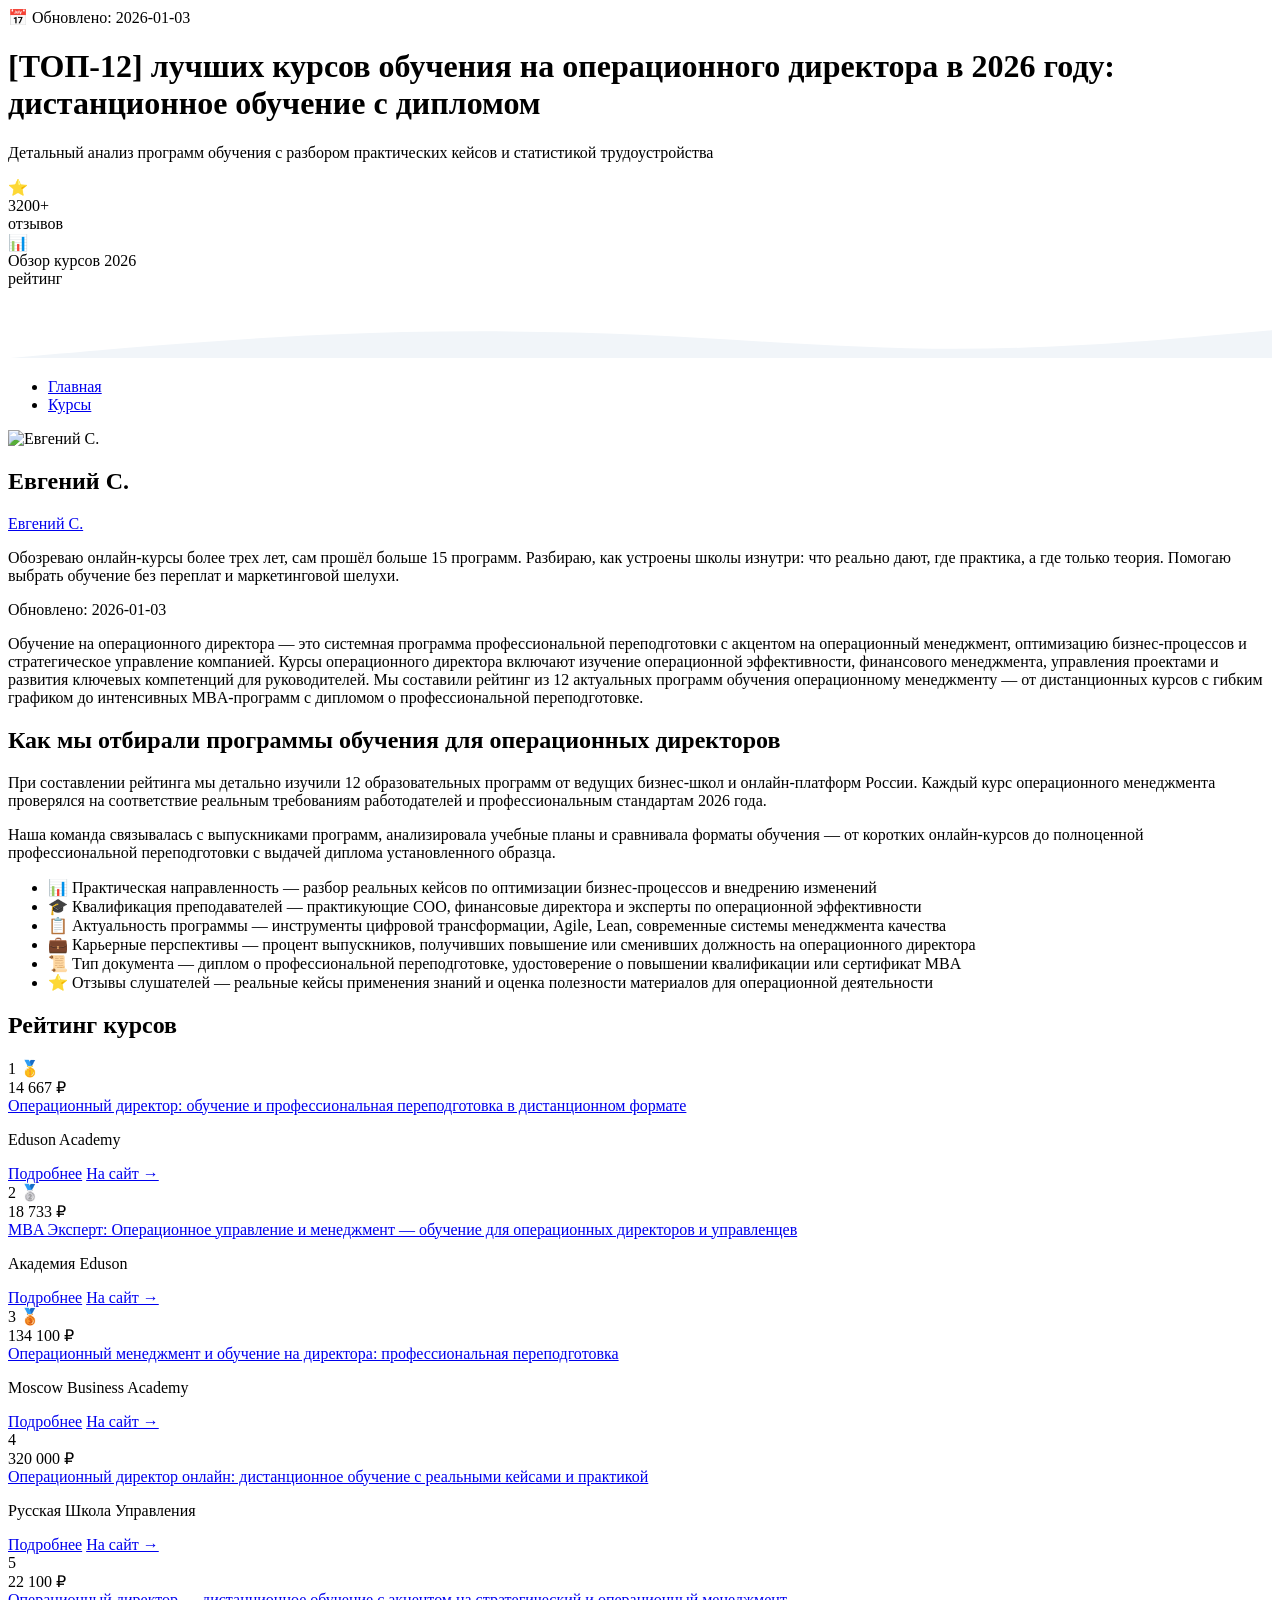
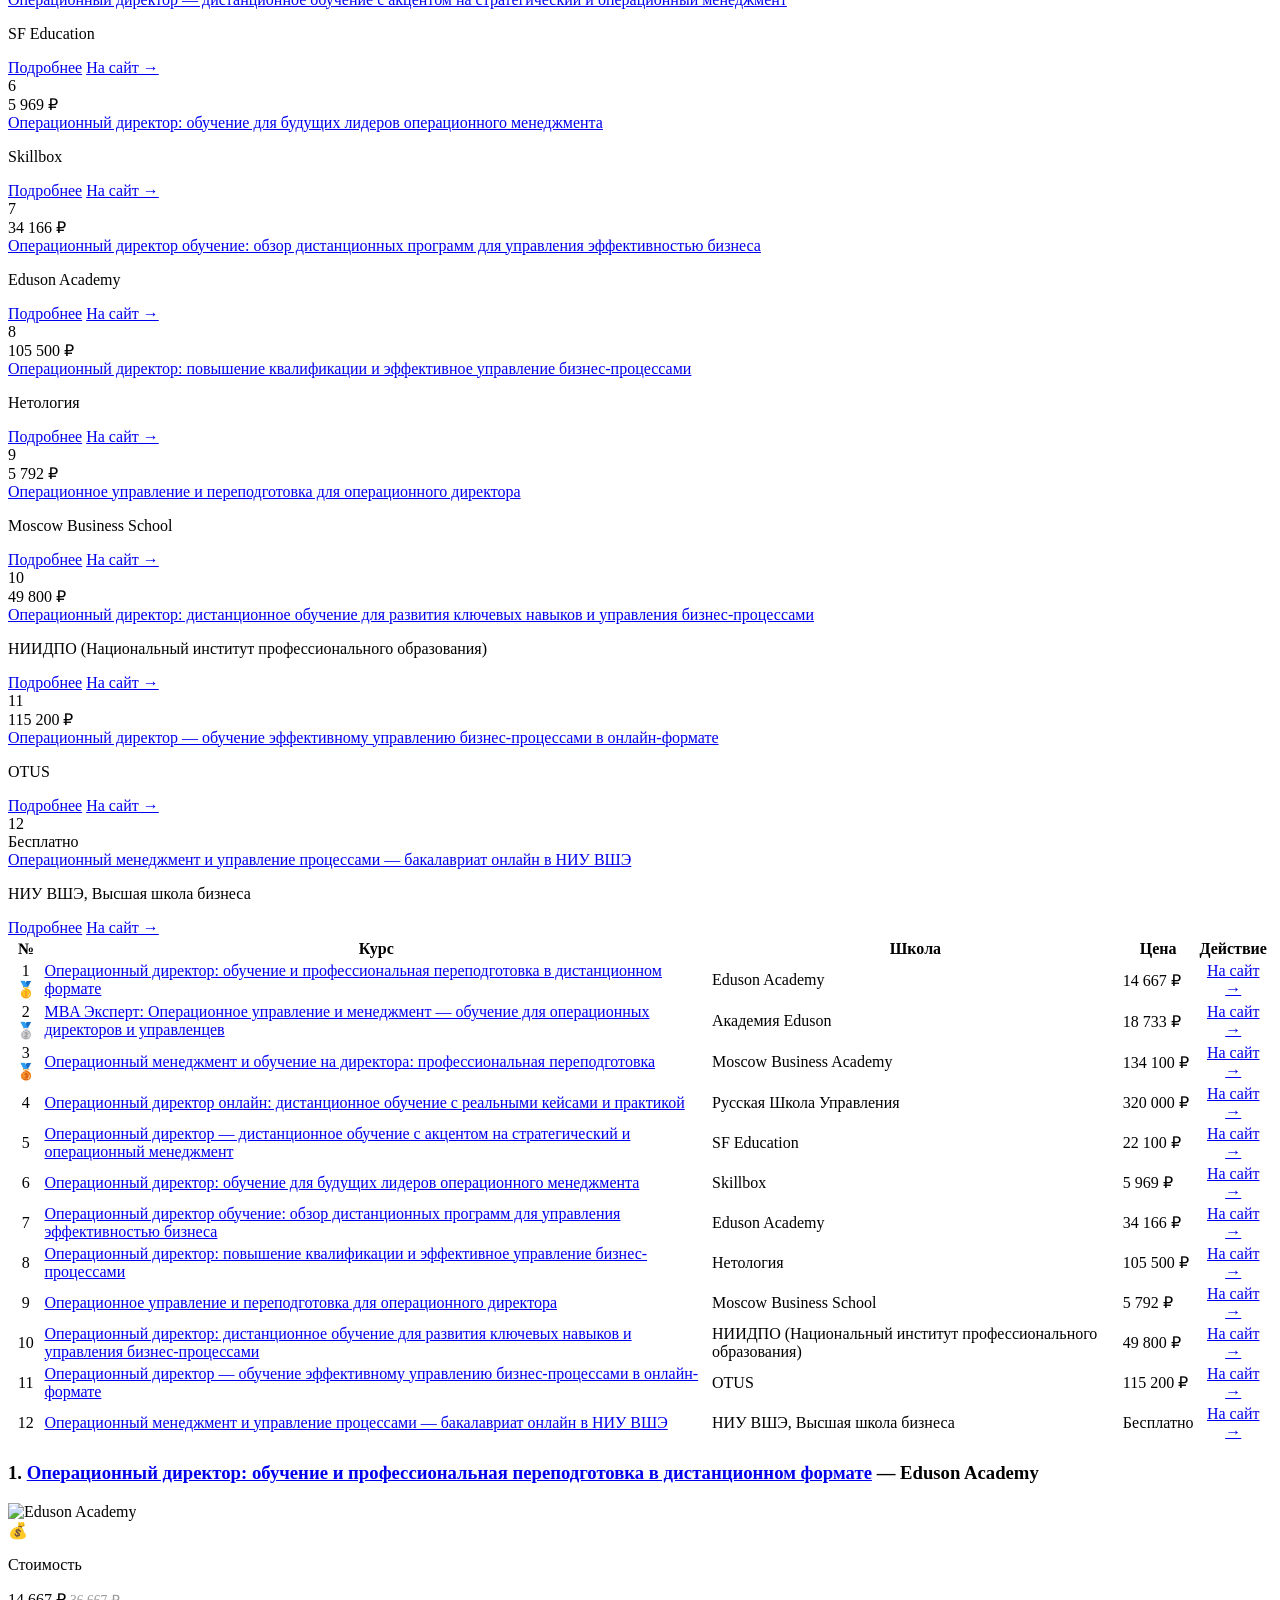
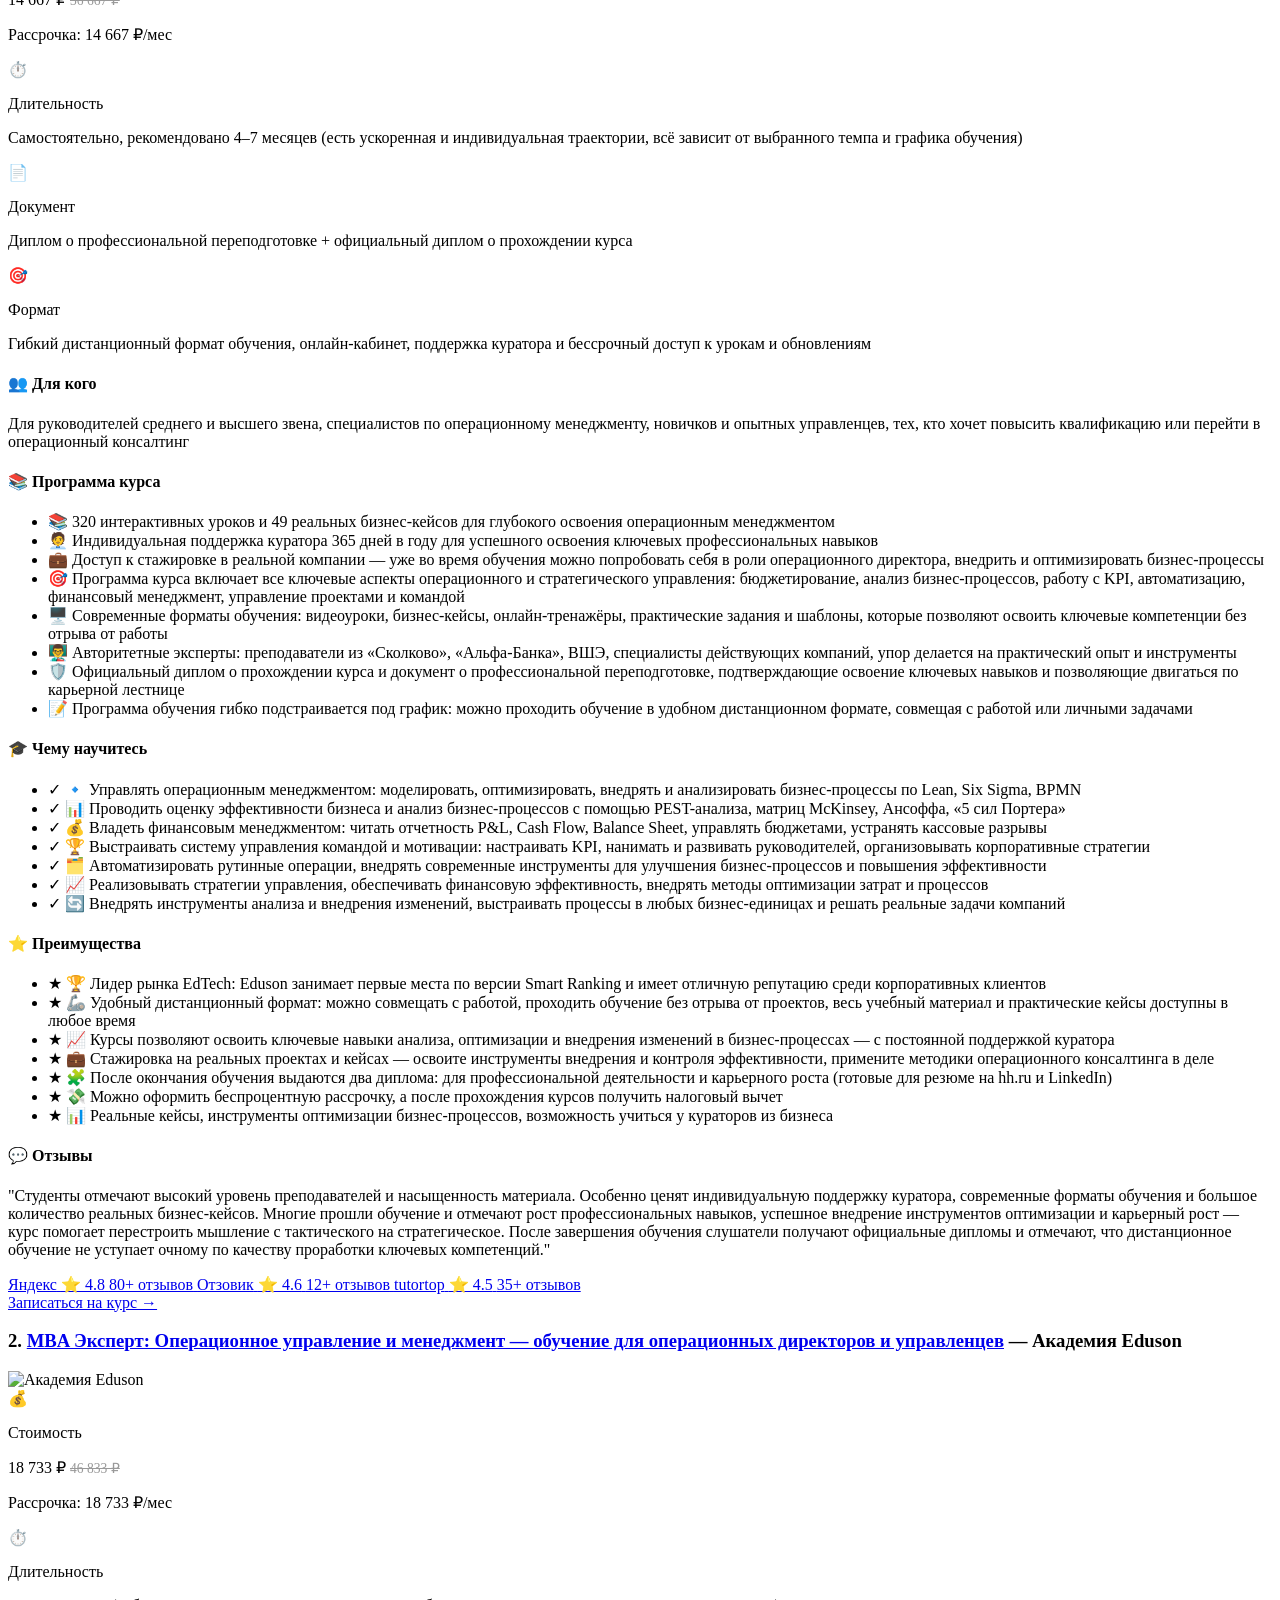
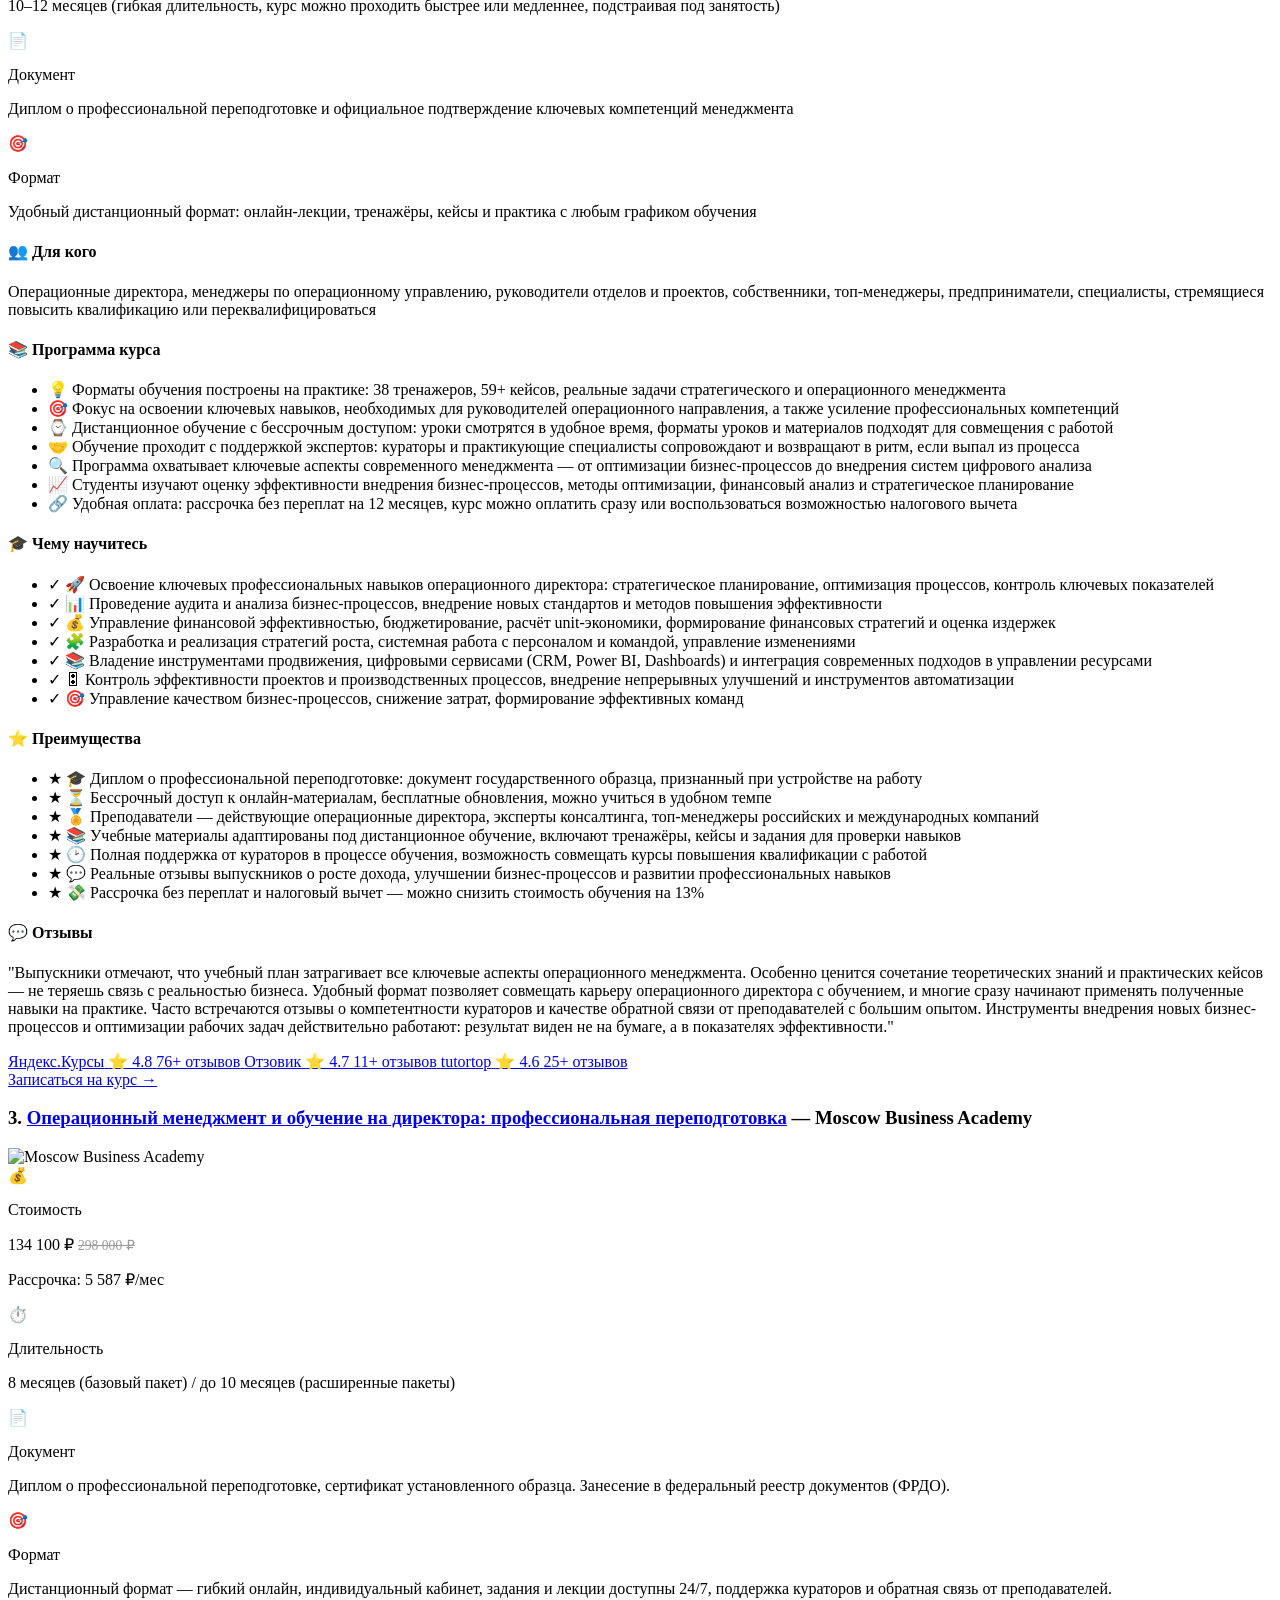
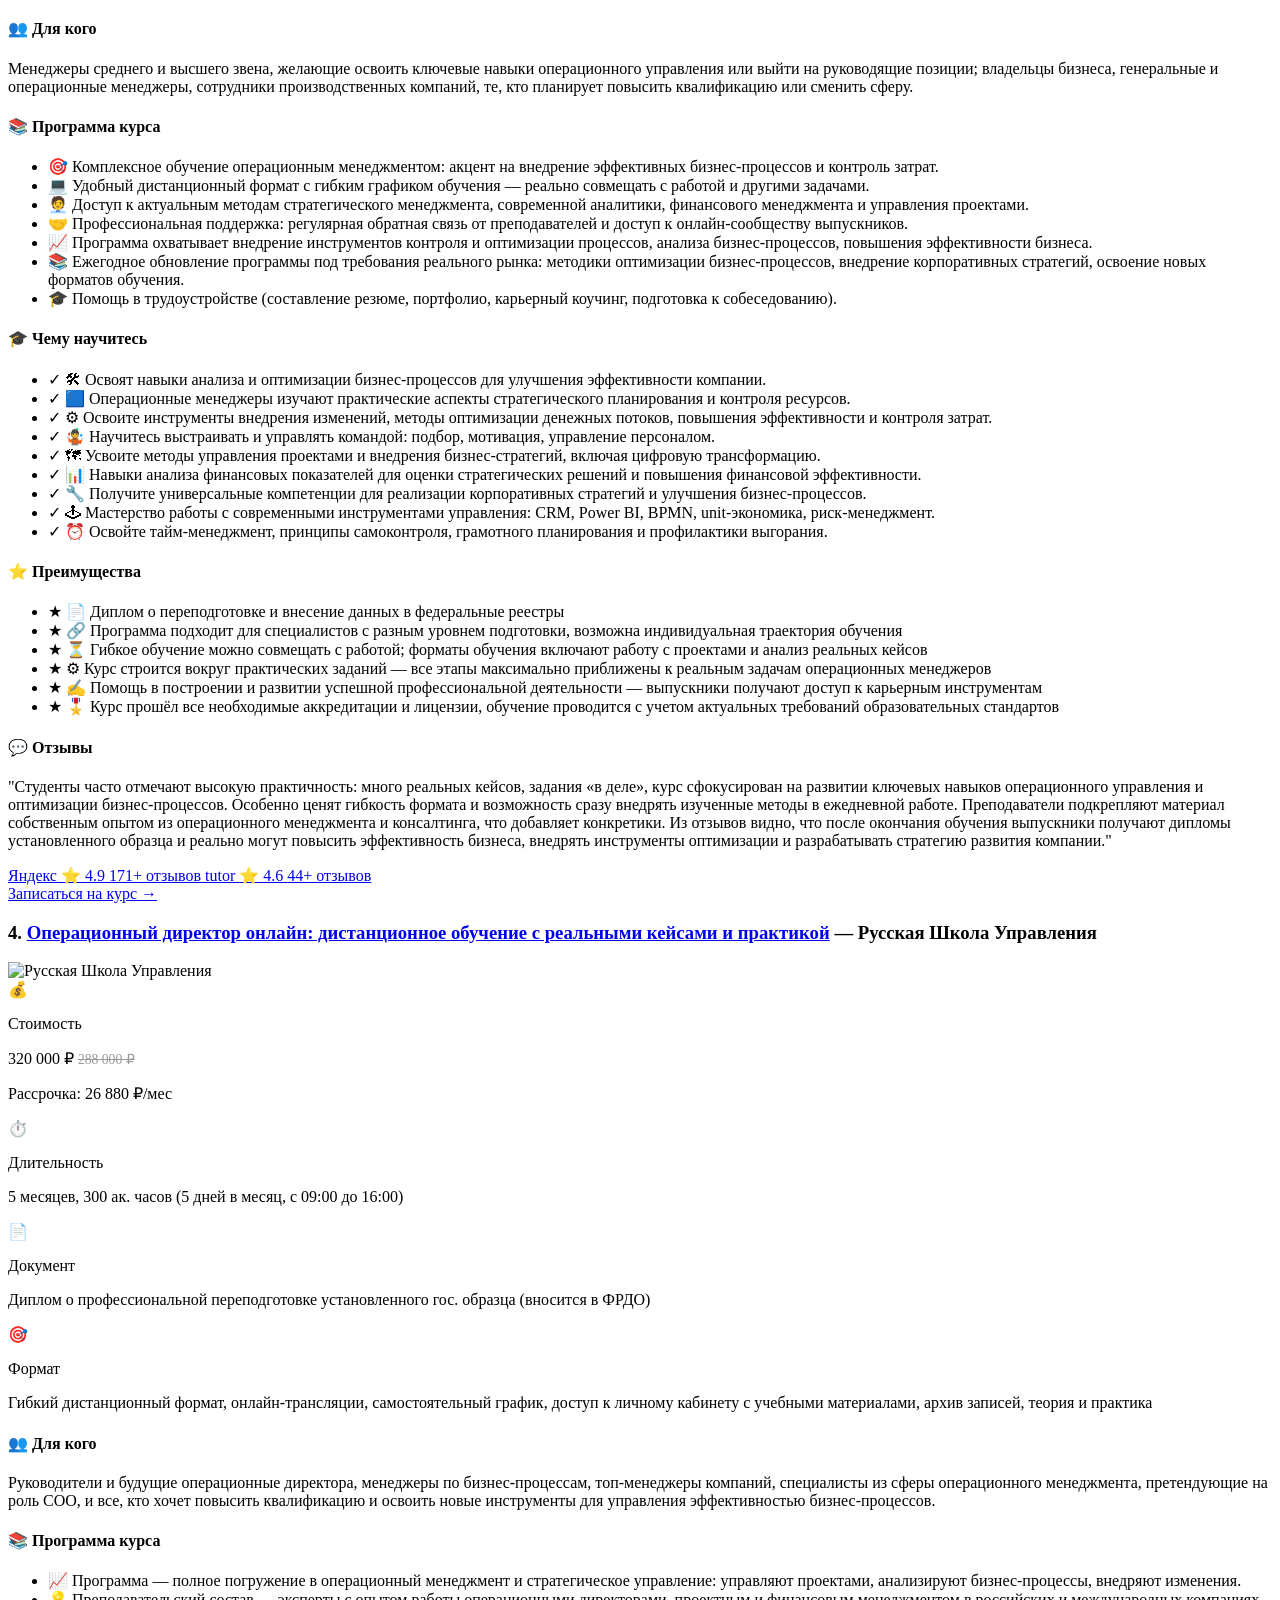
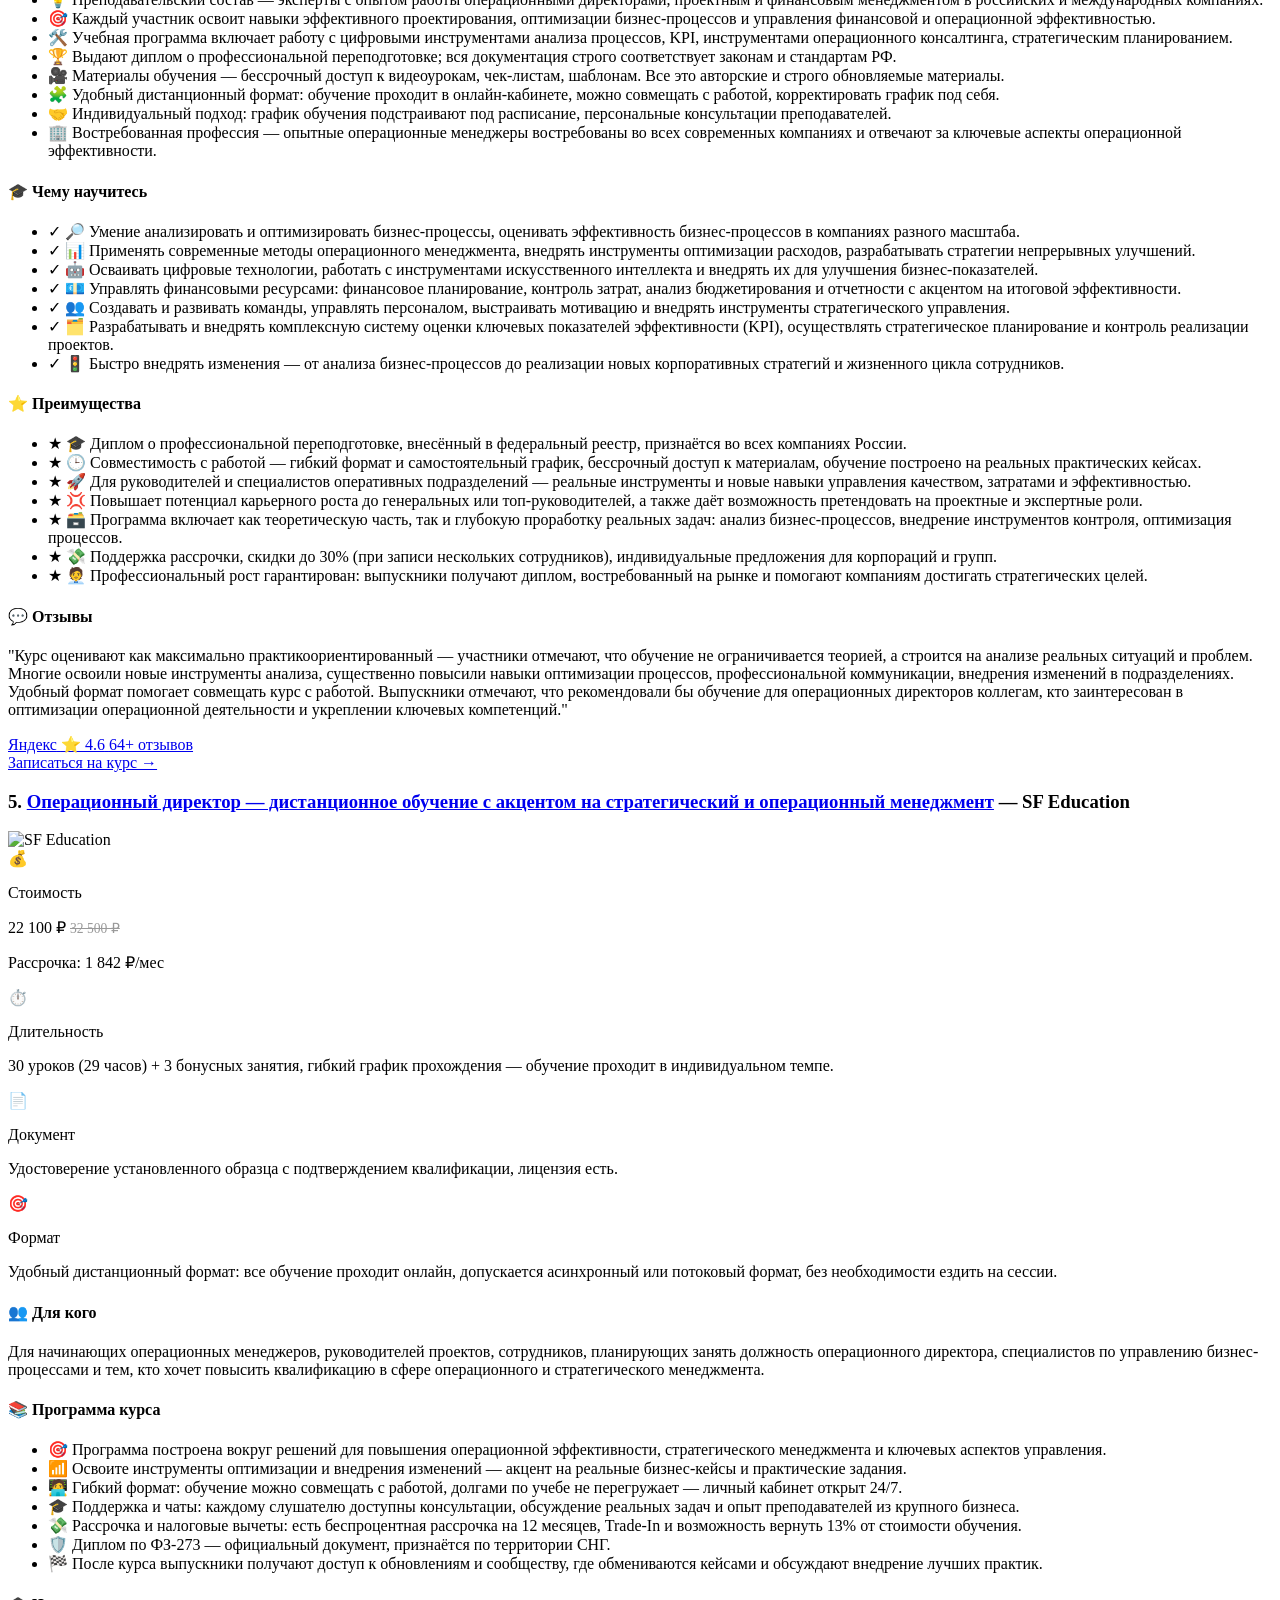
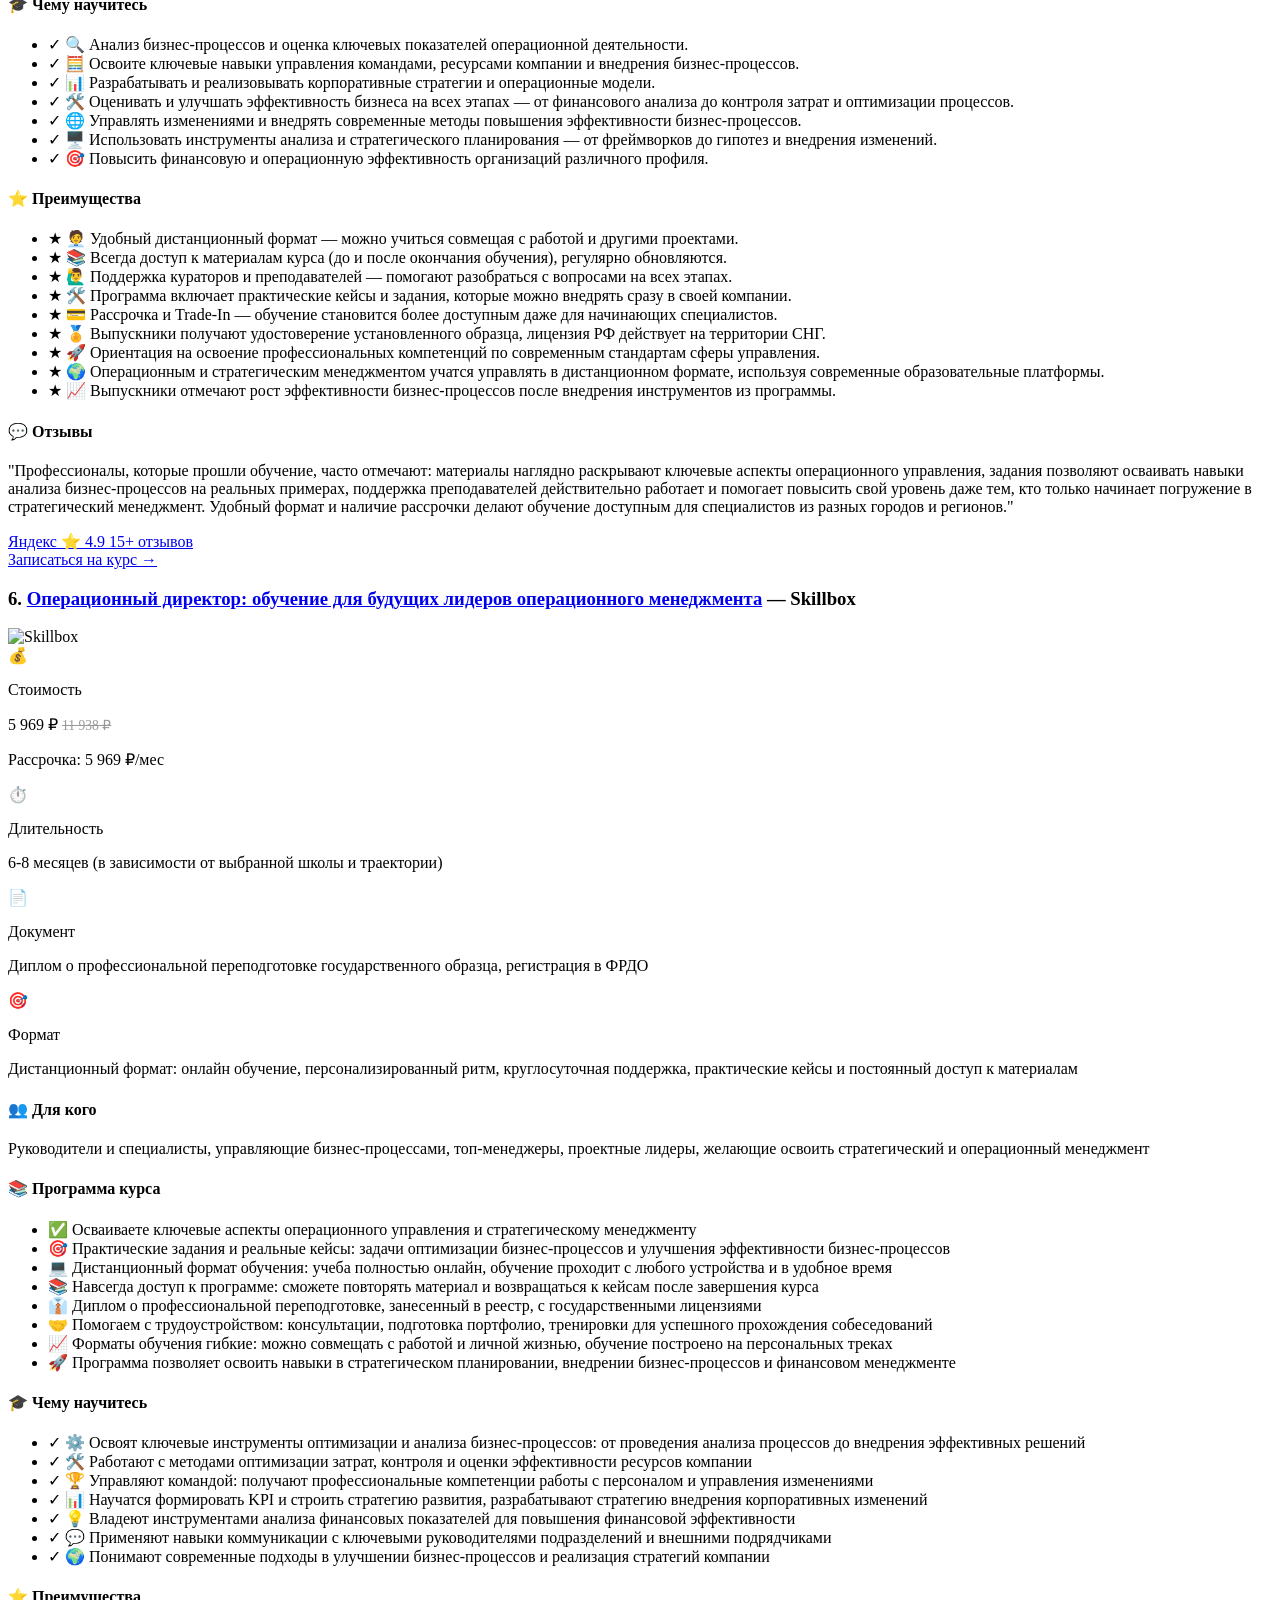
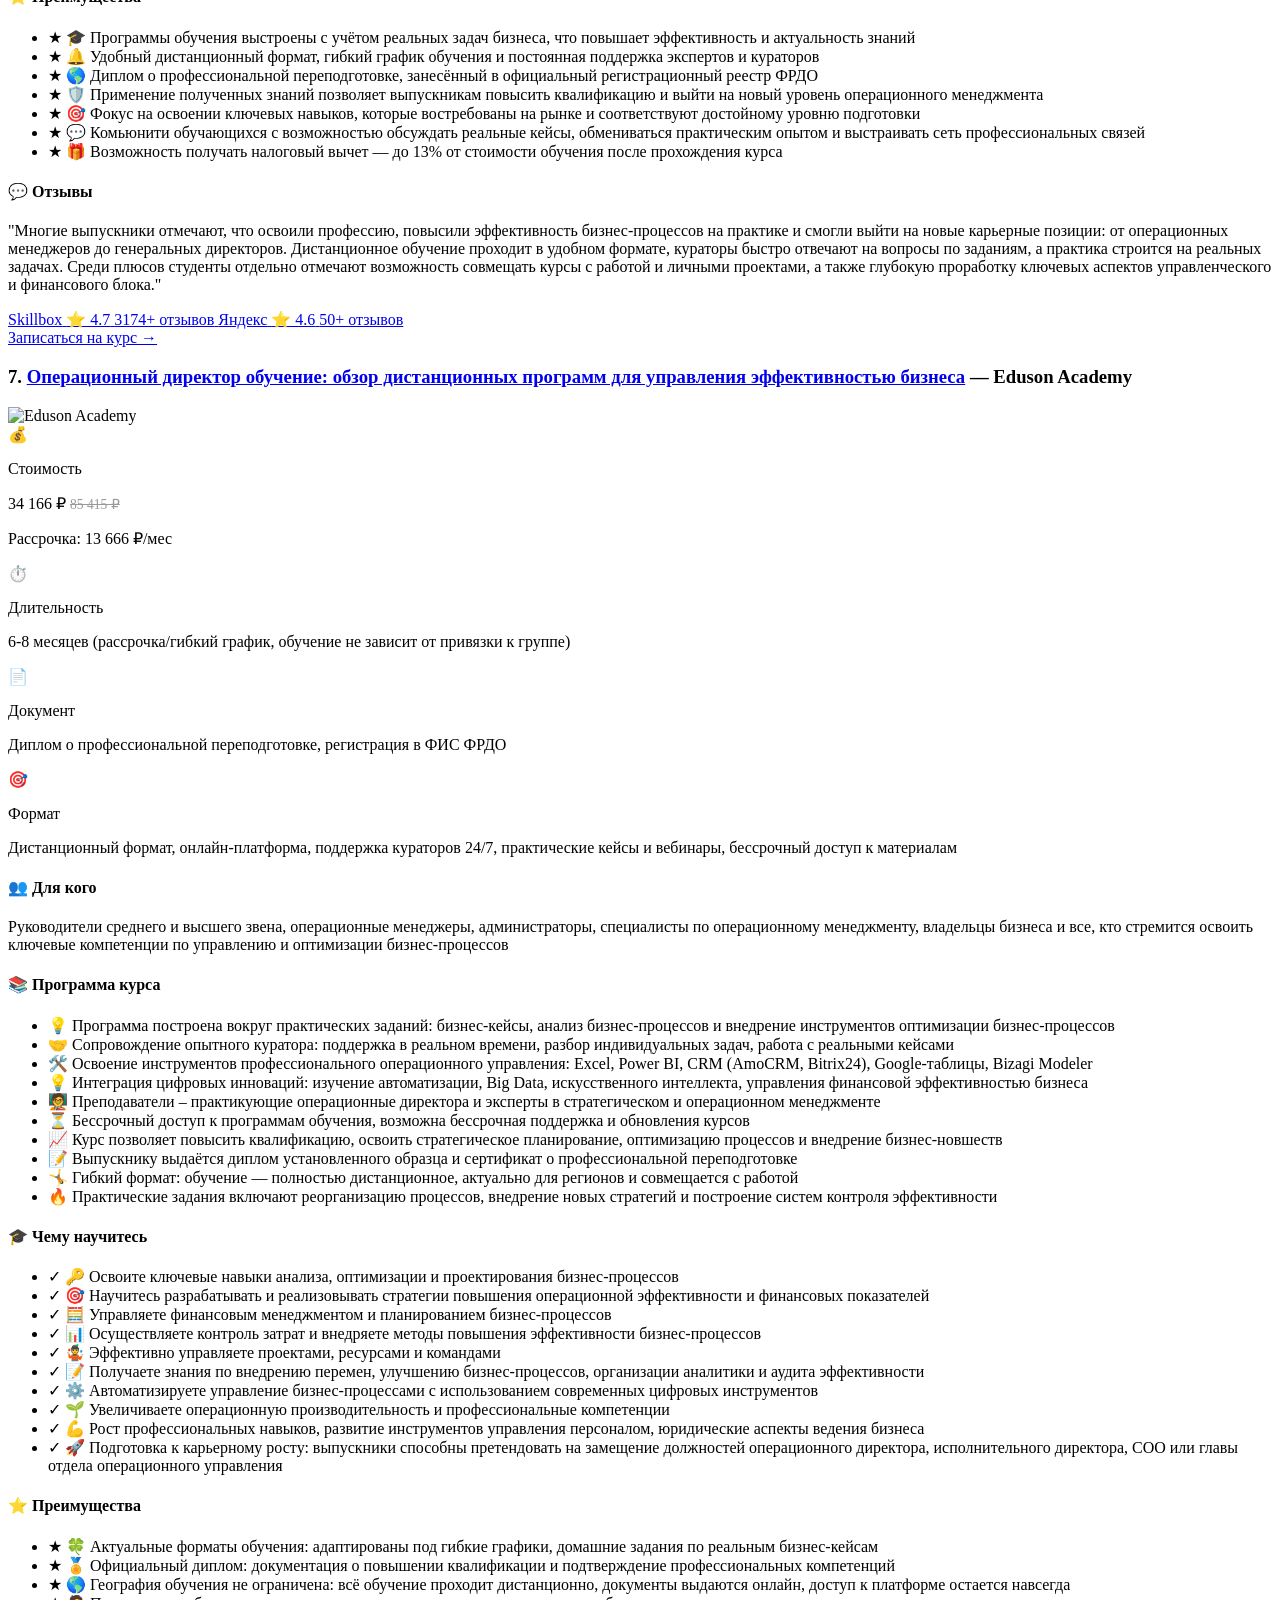
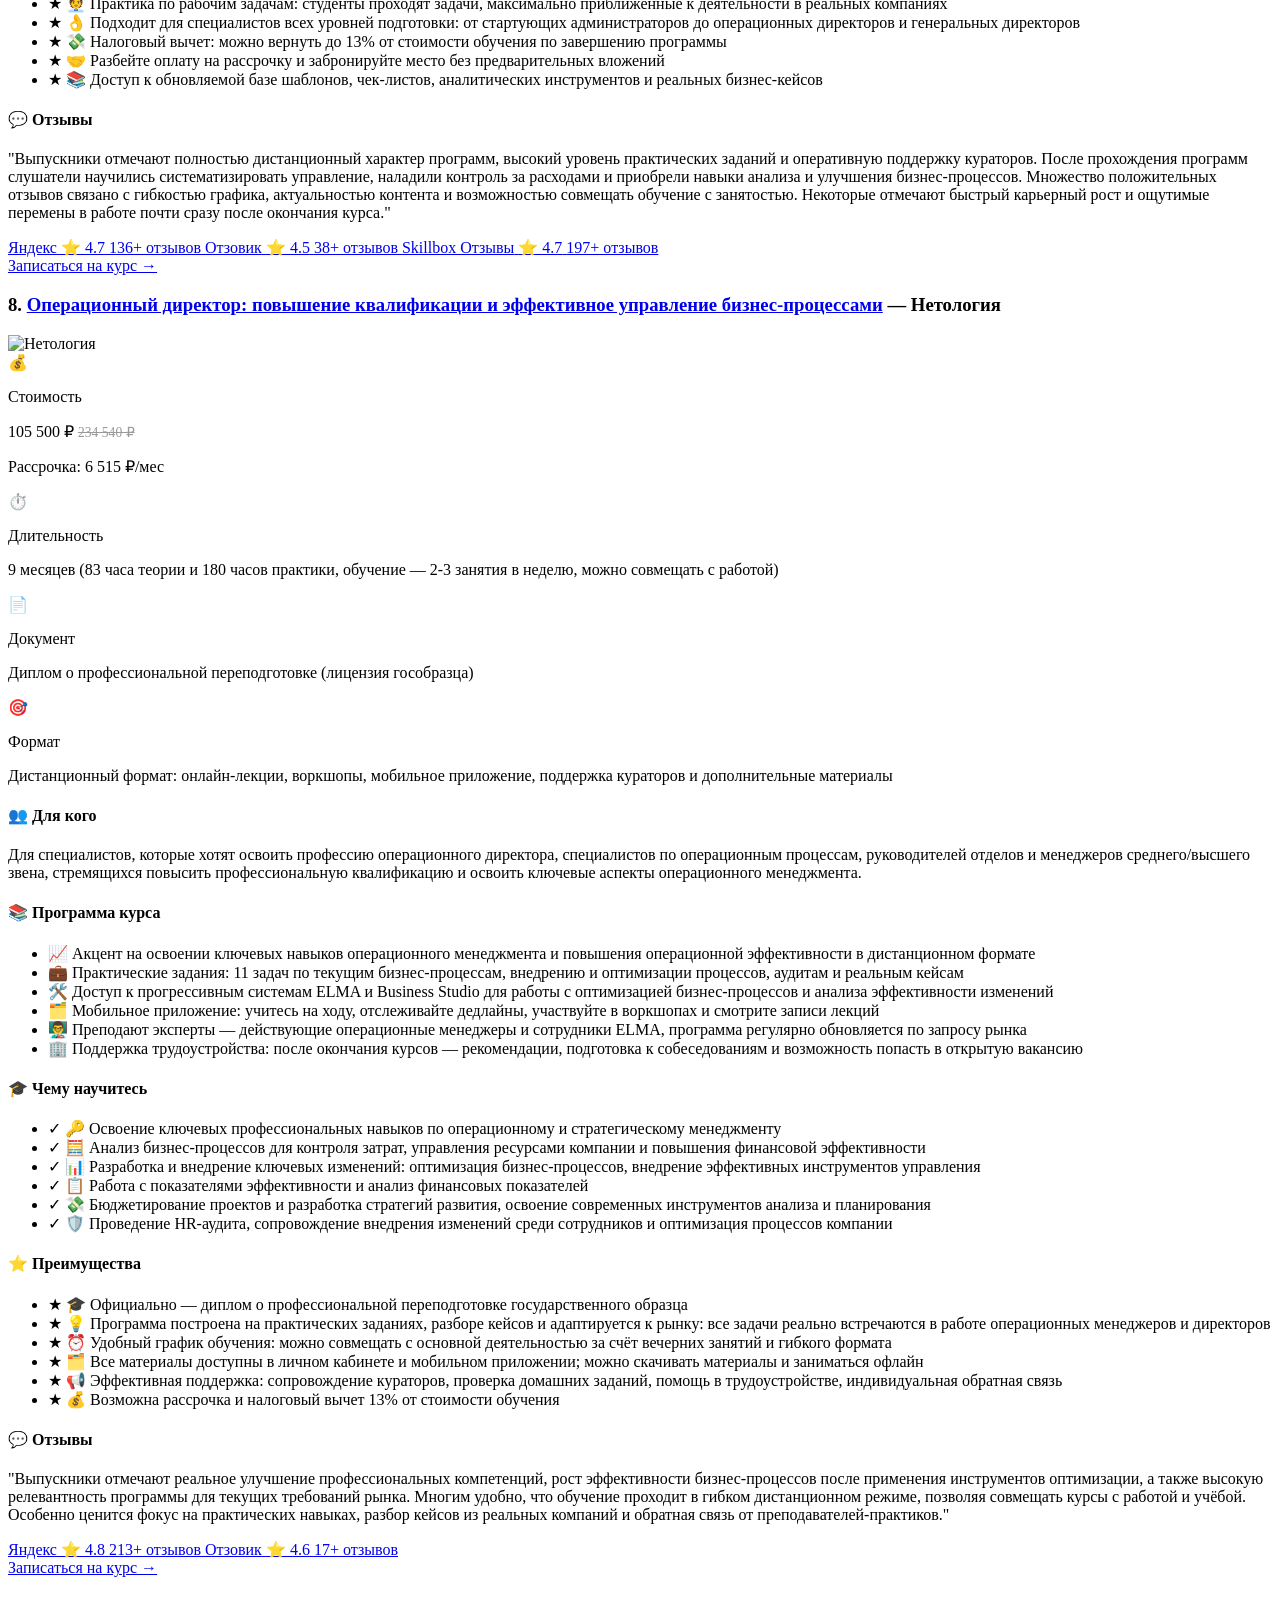
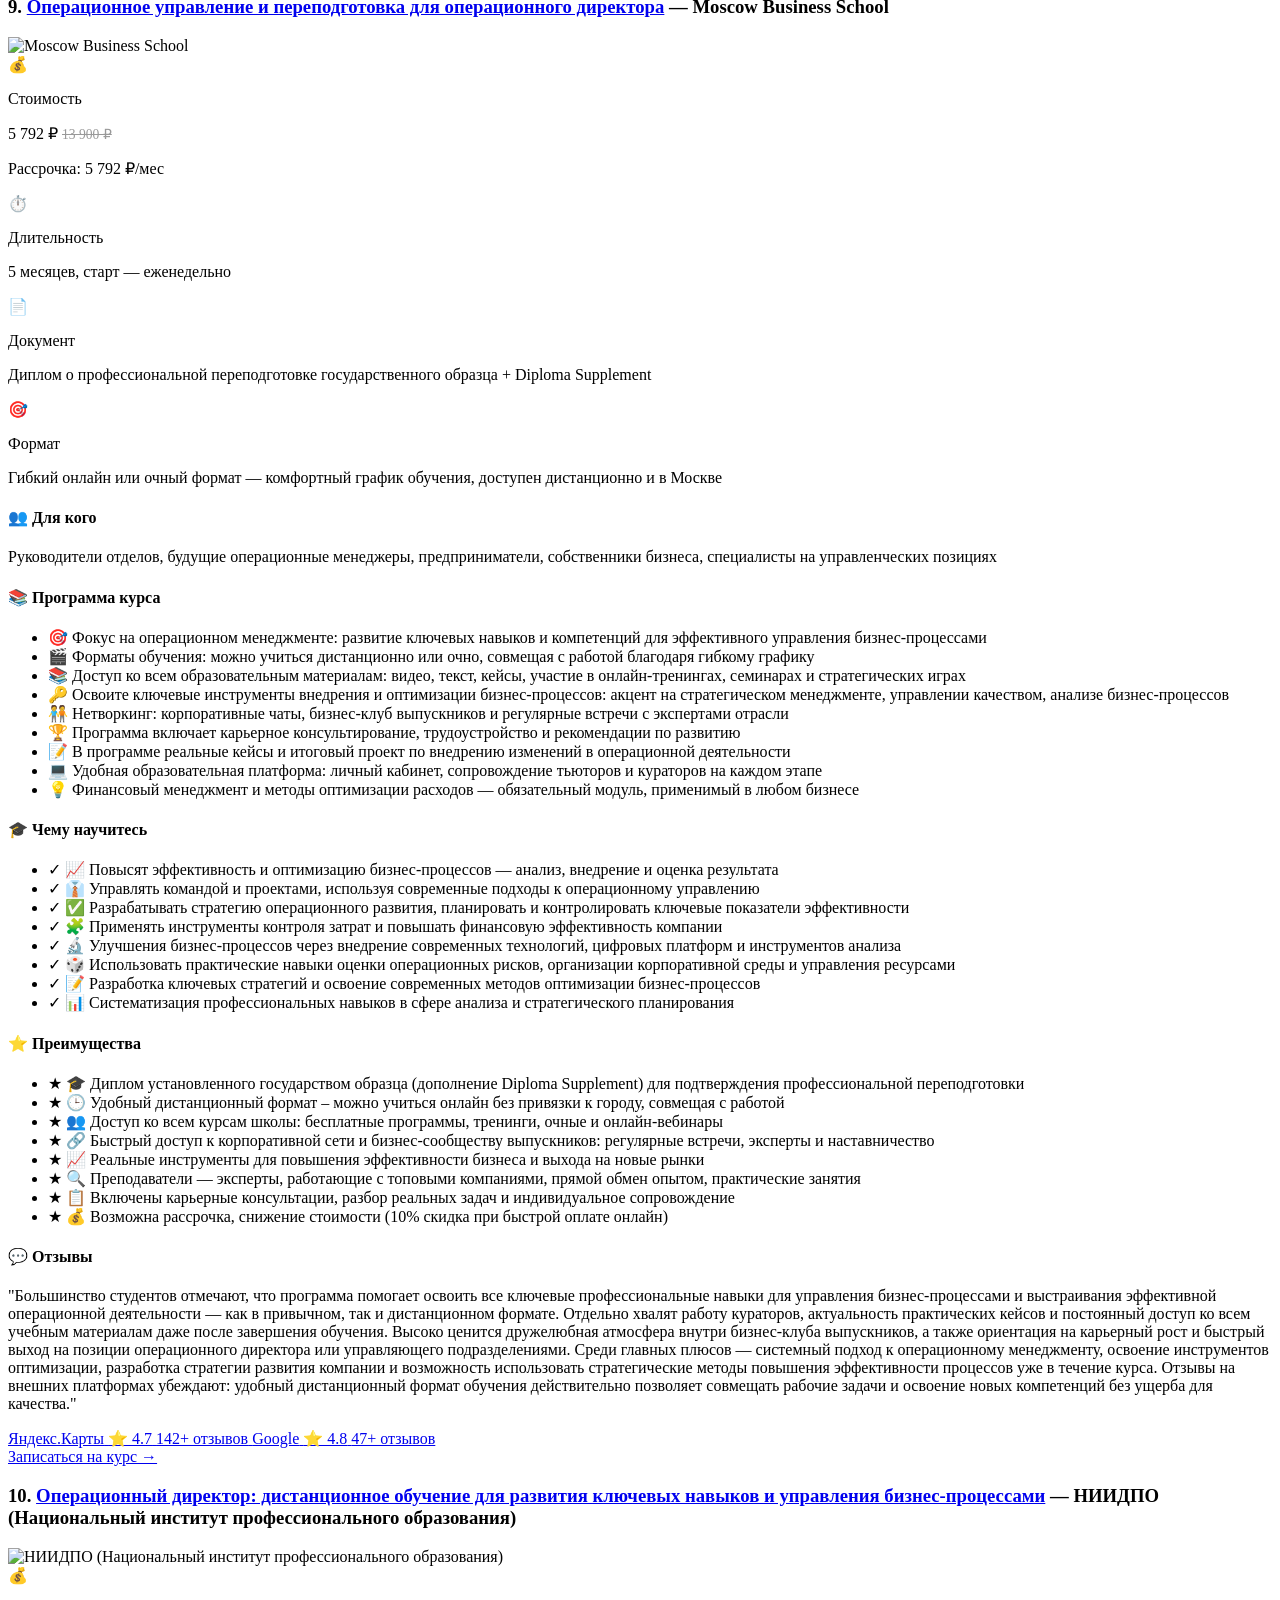
==== commit 7dffb4ce: "Add files via upload" ====
--- a/public/index.html
+++ b/public/index.html
@@ -3,30 +3,30 @@
 <head>
   <meta charset="UTF-8">
   <meta name="viewport" content="width=device-width, initial-scale=1.0, maximum-scale=5">
-  <title>ТОП-10 курсов веб-дизайна 2026 — обучение веб-дизайну с нуля до профессионала онлайн</title>
-  <meta name="description" content="Рейтинг лучших курсов веб-дизайна в 2026 году. Обучение Figma, UI/UX дизайну, адаптивной вёрстке с нуля до трудоустройства. Сравнение программ, цен и отзывов выпускников.">
-  <meta name="keywords" content="курсы веб дизайна, обучение веб дизайну, курсы figma, курсы ui ux, веб дизайнер обучение, курсы дизайна сайтов, обучение веб дизайну с нуля, профессия веб дизайнер, курсы ux ui дизайна онлайн">
-  <meta name="author" content="Анна Соколова">
+  <title>[ТОП-12] курсов обучения на операционного директора 2026 — дистанционное обучение с дипломом о профпереподготовке</title>
+  <meta name="description" content="Рейтинг лучших курсов для операционного директора в 2026 году. Онлайн обучение операционному менеджменту с выдачей диплома. Сравнение программ, цен и отзывов выпускников.">
+  <meta name="keywords" content="операционный директор обучение, курс операционный менеджмент, обучение на операционного директора, операционный менеджер курсы, дистанционное обучение операционный директор, диплом операционного директора">
+  <meta name="author" content="Евгений С.">
   <meta name="robots" content="index, follow">
   
   <!-- Favicon -->
   <link rel="icon" type="image/png" href="/favicon.png">
   <link rel="apple-touch-icon" href="/favicon.png">
-  <link rel="canonical" href="https://study-finder-ru.lovable.app/">
+  <link rel="canonical" href="https://obuchenie-operacionnyj-direktor.vercel.app/">
   
   <!-- Open Graph -->
   <meta property="og:type" content="article">
-  <meta property="og:title" content="ТОП-10 курсов веб-дизайна 2026 — обучение веб-дизайну с нуля до профессионала онлайн">
-  <meta property="og:description" content="Рейтинг лучших курсов веб-дизайна в 2026 году. Обучение Figma, UI/UX дизайну, адаптивной вёрстке с нуля до трудоустройства. Сравнение программ, цен и отзывов выпускников.">
-  <meta property="og:url" content="https://study-finder-ru.lovable.app/">
-  <meta property="og:image" content="https://study-finder-ru.lovable.app/favicon.png">
+  <meta property="og:title" content="[ТОП-12] курсов обучения на операционного директора 2026 — дистанционное обучение с дипломом о профпереподготовке">
+  <meta property="og:description" content="Рейтинг лучших курсов для операционного директора в 2026 году. Онлайн обучение операционному менеджменту с выдачей диплома. Сравнение программ, цен и отзывов выпускников.">
+  <meta property="og:url" content="https://obuchenie-operacionnyj-direktor.vercel.app/">
+  <meta property="og:image" content="https://obuchenie-operacionnyj-direktor.vercel.app/favicon.png">
   <meta property="og:locale" content="ru_RU">
   
   <!-- Twitter -->
   <meta name="twitter:card" content="summary_large_image">
-  <meta name="twitter:title" content="ТОП-10 курсов веб-дизайна 2026 — обучение веб-дизайну с нуля до профессионала онлайн">
-  <meta name="twitter:description" content="Рейтинг лучших курсов веб-дизайна в 2026 году. Обучение Figma, UI/UX дизайну, адаптивной вёрстке с нуля до трудоустройства. Сравнение программ, цен и отзывов выпускников.">
-  <meta name="twitter:image" content="https://study-finder-ru.lovable.app/favicon.png">
+  <meta name="twitter:title" content="[ТОП-12] курсов обучения на операционного директора 2026 — дистанционное обучение с дипломом о профпереподготовке">
+  <meta name="twitter:description" content="Рейтинг лучших курсов для операционного директора в 2026 году. Онлайн обучение операционному менеджменту с выдачей диплома. Сравнение программ, цен и отзывов выпускников.">
+  <meta name="twitter:image" content="https://obuchenie-operacionnyj-direktor.vercel.app/favicon.png">
   
   <!-- Mobile -->
   <meta name="theme-color" content="#1d7bf5">
@@ -49,22 +49,22 @@
     <div class="header-content container">
       <div class="header-badge">
         <span>📅</span>
-        <span>Обновлено: 10 февраля 2026</span>
+        <span>Обновлено: 2026-01-03</span>
       </div>
-      <h1 class="header-title">ТОП-10 лучших курсов по веб-дизайну в 2026 году: обучение с нуля до профессионала</h1>
-      <p class="header-subtitle">Проверенные курсы веб-дизайна с гарантией трудоустройства и портфолио</p>
+      <h1 class="header-title">[ТОП-12] лучших курсов обучения на операционного директора в 2026 году: дистанционное обучение с дипломом</h1>
+      <p class="header-subtitle">Детальный анализ программ обучения с разбором практических кейсов и статистикой трудоустройства</p>
       <div class="header-stats">
         <div class="stat-item">
           <div class="stat-icon">⭐</div>
           <div>
-            <div class="stat-value">1800+</div>
+            <div class="stat-value">3200+</div>
             <div class="stat-label">отзывов</div>
           </div>
         </div>
         <div class="stat-item">
           <div class="stat-icon">📊</div>
           <div>
-            <div class="stat-value">10 курсов</div>
+            <div class="stat-value">Обзор курсов 2026</div>
             <div class="stat-label">рейтинг</div>
           </div>
         </div>
@@ -81,6 +81,7 @@
   <nav class="nav">
     <div class="container">
       <ul class="nav-list">
+        
         <li><a href="/" class="nav-link">Главная</a></li>
         <li><a href="#courses" class="nav-link">Курсы</a></li>
       </ul>
@@ -91,11 +92,12 @@
   <section class="author">
     <div class="container">
       <div class="author-card">
-        <img src="/images/author.png" alt="Анна Соколова" class="author-avatar">
+        <img src="/images/author.png" alt="Евгений С." class="author-avatar">
         <div class="author-info">
-          <h2 class="author-name">Анна Соколова</h2>
-          <p class="author-bio">Практикующий веб-дизайнер с 8-летним опытом работы в digital-индустрии. Сотрудничала с крупными брендами и IT-компаниями, преподаёт в ведущих онлайн-школах. Автор собственного курса по UI/UX дизайну и создатель методики обучения начинающих дизайнеров. Регулярно выступает на профильных конференциях и ведёт экспертный блог о трендах веб-дизайна.</p>
-          <p class="author-date">Обновлено: 10 февраля 2026</p>
+          <h2 class="author-name">Евгений С.</h2>
+          <p class="author-credentials"><a href="#author" target="_blank" rel="noopener">Евгений С.</a></p>
+          <p class="author-bio">Обозреваю онлайн-курсы более трех лет, сам прошёл больше 15 программ. Разбираю, как устроены школы изнутри: что реально дают, где практика, а где только теория. Помогаю выбрать обучение без переплат и маркетинговой шелухи.</p>
+          <p class="author-date">Обновлено: 2026-01-03</p>
         </div>
       </div>
     </div>
@@ -105,7 +107,7 @@
   <section class="intro">
     <div class="container">
       <div class="intro-text">
-        <p>Веб-дизайн — одна из самых востребованных и творческих профессий в IT-индустрии. Хороший веб-дизайнер не просто рисует красивые макеты, а проектирует удобные интерфейсы, которые решают бизнес-задачи и создают положительный пользовательский опыт. В этом рейтинге мы собрали лучшие курсы веб-дизайна 2026 года, которые помогут вам освоить профессию с нуля или прокачать навыки до уровня middle-специалиста. Каждый курс оценивался по качеству программы, актуальности инструментов, наличию практики на реальных проектах и помощи с трудоустройством.</p>
+        <p>Обучение на операционного директора — это системная программа профессиональной переподготовки с акцентом на операционный менеджмент, оптимизацию бизнес-процессов и стратегическое управление компанией. Курсы операционного директора включают изучение операционной эффективности, финансового менеджмента, управления проектами и развития ключевых компетенций для руководителей. Мы составили рейтинг из 12 актуальных программ обучения операционному менеджменту — от дистанционных курсов с гибким графиком до интенсивных MBA-программ с дипломом о профессиональной переподготовке.</p>
       </div>
     </div>
   </section>
@@ -114,36 +116,36 @@
   <section class="before-table">
     <div class="container">
       <div class="before-table-card">
-        <h2 class="before-table-title">Как мы выбирали лучшие курсы веб-дизайна</h2>
+        <h2 class="before-table-title">Как мы отбирали программы обучения для операционных директоров</h2>
         <div class="before-table-paragraphs">
-          <p>Мы проанализировали более 50 образовательных программ по веб-дизайну от ведущих онлайн-школ и университетов, чтобы отобрать 10 лучших курсов на основе объективных критериев качества обучения.</p>
-          <p>Каждый курс оценивался по нескольким параметрам: актуальность программы и инструментов, глубина изучения Figma и принципов UX/UI дизайна, наличие практических проектов для портфолио, квалификация преподавателей, качество менторской поддержки и эффективность помощи с трудоустройством выпускников.</p>
-          <p>Особое внимание уделялось реальным отзывам выпускников на независимых площадках — Отзовик, Яндекс Карты, Google Maps, tutortop — а также карьерным результатам после обучения.</p>
+          <p>При составлении рейтинга мы детально изучили 12 образовательных программ от ведущих бизнес-школ и онлайн-платформ России. Каждый курс операционного менеджмента проверялся на соответствие реальным требованиям работодателей и профессиональным стандартам 2026 года.</p>
+          <p>Наша команда связывалась с выпускниками программ, анализировала учебные планы и сравнивала форматы обучения — от коротких онлайн-курсов до полноценной профессиональной переподготовки с выдачей диплома установленного образца.</p>
         </div>
         <ul class="criteria-list">
+          
           <li class="criteria-item">
-            <span class="criteria-icon">🎨</span>
-            <span class="criteria-text">Актуальные инструменты веб-дизайна: Figma, Adobe XD, Photoshop, Illustrator — программы, которые используются в реальных проектах</span>
+            <span class="criteria-icon">📊</span>
+            <span class="criteria-text">Практическая направленность — разбор реальных кейсов по оптимизации бизнес-процессов и внедрению изменений</span>
+          </li>
+          <li class="criteria-item">
+            <span class="criteria-icon">🎓</span>
+            <span class="criteria-text">Квалификация преподавателей — практикующие COO, финансовые директора и эксперты по операционной эффективности</span>
+          </li>
+          <li class="criteria-item">
+            <span class="criteria-icon">📋</span>
+            <span class="criteria-text">Актуальность программы — инструменты цифровой трансформации, Agile, Lean, современные системы менеджмента качества</span>
           </li>
           <li class="criteria-item">
             <span class="criteria-icon">💼</span>
-            <span class="criteria-text">Реальные проекты в портфолио: от 3 до 8 работ для демонстрации навыков потенциальным работодателям и заказчикам</span>
+            <span class="criteria-text">Карьерные перспективы — процент выпускников, получивших повышение или сменивших должность на операционного директора</span>
           </li>
           <li class="criteria-item">
-            <span class="criteria-icon">👨‍🏫</span>
-            <span class="criteria-text">Менторская поддержка и экспертное ревью: обратная связь от практикующих дизайнеров с опытом работы в индустрии</span>
+            <span class="criteria-icon">📜</span>
+            <span class="criteria-text">Тип документа — диплом о профессиональной переподготовке, удостоверение о повышении квалификации или сертификат MBA</span>
           </li>
           <li class="criteria-item">
-            <span class="criteria-icon">📊</span>
-            <span class="criteria-text">Рейтинг выше 4.5 на независимых площадках с отзывами: Отзовик, Яндекс, Google Maps, tutortop</span>
-          </li>
-          <li class="criteria-item">
-            <span class="criteria-icon">🎯</span>
-            <span class="criteria-text">Помощь с трудоустройством: карьерные консультации, помощь с резюме и портфолио, стажировки в компаниях-партнёрах</span>
-          </li>
-          <li class="criteria-item">
-            <span class="criteria-icon">📱</span>
-            <span class="criteria-text">Современные подходы: адаптивный дизайн, мобильные интерфейсы, дизайн-системы, анимация и микровзаимодействия</span>
+            <span class="criteria-icon">⭐</span>
+            <span class="criteria-text">Отзывы слушателей — реальные кейсы применения знаний и оценка полезности материалов для операционной деятельности</span>
           </li>
         </ul>
       </div>
@@ -151,26 +153,27 @@
   </section>
 
   <!-- Courses Table -->
-  <section class="courses" id="courses">
+  <section class="courses">
     <div class="container">
       <div class="courses-card">
         <h2 class="courses-title">Рейтинг курсов</h2>
         
         <!-- Mobile Cards -->
         <div class="course-cards">
+          
           <article class="course-card">
             <div class="course-header">
               <div class="course-rank">
                 <span class="course-number">1</span>
                 <span class="course-medal">🥇</span>
               </div>
-              <span class="course-price-badge">3 890 ₽</span>
-            </div>
-            <a href="https://skillbox.ru/course/profession-web-designer/" class="course-title-link" target="_blank" rel="noopener">Профессия Веб-дизайнер: комплексная программа обучения с нуля до трудоустройства</a>
-            <p class="course-school">Skillbox</p>
+              <span class="course-price-badge">14 667 ₽</span>
+            </div>
+            <a href="https://eduson.academy/operations-director" class="course-title-link" target="_blank" rel="noopener">Операционный директор: обучение и профессиональная переподготовка в дистанционном формате</a>
+            <p class="course-school">Eduson Academy</p>
             <div class="course-buttons">
               <a href="#course-1" class="btn btn-secondary">Подробнее</a>
-              <a href="https://skillbox.ru/course/profession-web-designer/" class="btn btn-primary" target="_blank" rel="noopener">На сайт →</a>
+              <a href="https://eduson.academy/operations-director" class="btn btn-primary" target="_blank" rel="noopener">На сайт →</a>
             </div>
           </article>
           <article class="course-card">
@@ -179,13 +182,13 @@
                 <span class="course-number">2</span>
                 <span class="course-medal">🥈</span>
               </div>
-              <span class="course-price-badge">4 200 ₽</span>
-            </div>
-            <a href="https://netology.ru/programs/web-design/" class="course-title-link" target="_blank" rel="noopener">Веб-дизайнер с нуля до PRO: обучение с дипломом и стажировкой в компании-партнёре</a>
-            <p class="course-school">Нетология</p>
+              <span class="course-price-badge">18 733 ₽</span>
+            </div>
+            <a href="https://eduson.academy/mba-operations" class="course-title-link" target="_blank" rel="noopener">MBA Эксперт: Операционное управление и менеджмент — обучение для операционных директоров и управленцев</a>
+            <p class="course-school">Академия Eduson</p>
             <div class="course-buttons">
               <a href="#course-2" class="btn btn-secondary">Подробнее</a>
-              <a href="https://netology.ru/programs/web-design/" class="btn btn-primary" target="_blank" rel="noopener">На сайт →</a>
+              <a href="https://eduson.academy/mba-operations" class="btn btn-primary" target="_blank" rel="noopener">На сайт →</a>
             </div>
           </article>
           <article class="course-card">
@@ -194,13 +197,13 @@
                 <span class="course-number">3</span>
                 <span class="course-medal">🥉</span>
               </div>
-              <span class="course-price-badge">5 200 ₽</span>
-            </div>
-            <a href="https://practicum.yandex.ru/web-designer/" class="course-title-link" target="_blank" rel="noopener">UX/UI-дизайнер: интерактивное обучение по методологии Яндекса</a>
-            <p class="course-school">Яндекс Практикум</p>
+              <span class="course-price-badge">134 100 ₽</span>
+            </div>
+            <a href="https://moscow.mba/programs/profession/online/operacionnyi-direktor" class="course-title-link" target="_blank" rel="noopener">Операционный менеджмент и обучение на директора: профессиональная переподготовка</a>
+            <p class="course-school">Moscow Business Academy</p>
             <div class="course-buttons">
               <a href="#course-3" class="btn btn-secondary">Подробнее</a>
-              <a href="https://practicum.yandex.ru/web-designer/" class="btn btn-primary" target="_blank" rel="noopener">На сайт →</a>
+              <a href="https://moscow.mba/programs/profession/online/operacionnyi-direktor" class="btn btn-primary" target="_blank" rel="noopener">На сайт →</a>
             </div>
           </article>
           <article class="course-card">
@@ -209,13 +212,13 @@
                 <span class="course-number">4</span>
                 <span class="course-medal"></span>
               </div>
-              <span class="course-price-badge">3 500 ₽</span>
-            </div>
-            <a href="https://contented.ru/edu/figma-ui-ux/" class="course-title-link" target="_blank" rel="noopener">Figma: UI/UX дизайн — глубокое погружение в главный инструмент</a>
-            <p class="course-school">Contented</p>
+              <span class="course-price-badge">320 000 ₽</span>
+            </div>
+            <a href="https://uprav.ru/kursy-po-kachestvu/operatsionnyy-direktor-online/" class="course-title-link" target="_blank" rel="noopener">Операционный директор онлайн: дистанционное обучение с реальными кейсами и практикой</a>
+            <p class="course-school">Русская Школа Управления</p>
             <div class="course-buttons">
               <a href="#course-4" class="btn btn-secondary">Подробнее</a>
-              <a href="https://contented.ru/edu/figma-ui-ux/" class="btn btn-primary" target="_blank" rel="noopener">На сайт →</a>
+              <a href="https://uprav.ru/kursy-po-kachestvu/operatsionnyy-direktor-online/" class="btn btn-primary" target="_blank" rel="noopener">На сайт →</a>
             </div>
           </article>
           <article class="course-card">
@@ -224,13 +227,13 @@
                 <span class="course-number">5</span>
                 <span class="course-medal"></span>
               </div>
-              <span class="course-price-badge">3 200 ₽</span>
-            </div>
-            <a href="https://gb.ru/courses/web-design/" class="course-title-link" target="_blank" rel="noopener">Веб-дизайн и UI: комплексная программа с гарантией трудоустройства</a>
-            <p class="course-school">GeekBrains</p>
+              <span class="course-price-badge">22 100 ₽</span>
+            </div>
+            <a href="https://sf.education/strategicmanagement" class="course-title-link" target="_blank" rel="noopener">Операционный директор — дистанционное обучение с акцентом на стратегический и операционный менеджмент</a>
+            <p class="course-school">SF Education</p>
             <div class="course-buttons">
               <a href="#course-5" class="btn btn-secondary">Подробнее</a>
-              <a href="https://gb.ru/courses/web-design/" class="btn btn-primary" target="_blank" rel="noopener">На сайт →</a>
+              <a href="https://sf.education/strategicmanagement" class="btn btn-primary" target="_blank" rel="noopener">На сайт →</a>
             </div>
           </article>
           <article class="course-card">
@@ -239,13 +242,13 @@
                 <span class="course-number">6</span>
                 <span class="course-medal"></span>
               </div>
-              <span class="course-price-badge">4 500 ₽</span>
-            </div>
-            <a href="https://skillbox.ru/course/interface-designer/" class="course-title-link" target="_blank" rel="noopener">Дизайнер интерфейсов: продвинутая программа</a>
-            <p class="course-school">Skillbox</p>
+              <span class="course-price-badge">5 969 ₽</span>
+            </div>
+            <a href="https://skillbox.ru/course/profession-operation-manager/" class="course-title-link" target="_blank" rel="noopener">Операционный директор: обучение для будущих лидеров операционного менеджмента</a>
+            <p class="course-school">Skillbox </p>
             <div class="course-buttons">
               <a href="#course-6" class="btn btn-secondary">Подробнее</a>
-              <a href="https://skillbox.ru/course/interface-designer/" class="btn btn-primary" target="_blank" rel="noopener">На сайт →</a>
+              <a href="https://skillbox.ru/course/profession-operation-manager/" class="btn btn-primary" target="_blank" rel="noopener">На сайт →</a>
             </div>
           </article>
           <article class="course-card">
@@ -254,13 +257,13 @@
                 <span class="course-number">7</span>
                 <span class="course-medal"></span>
               </div>
-              <span class="course-price-badge">Бесплатно</span>
-            </div>
-            <a href="https://coursera.org/google-ux-design" class="course-title-link" target="_blank" rel="noopener">Основы UX-дизайна от Google: бесплатная программа</a>
-            <p class="course-school">Coursera (Google)</p>
+              <span class="course-price-badge">34 166 ₽</span>
+            </div>
+            <a href="https://eduson.academy/operations-director-horeca" class="course-title-link" target="_blank" rel="noopener">Операционный директор обучение: обзор дистанционных программ для управления эффективностью бизнеса</a>
+            <p class="course-school">Eduson Academy</p>
             <div class="course-buttons">
               <a href="#course-7" class="btn btn-secondary">Подробнее</a>
-              <a href="https://coursera.org/google-ux-design" class="btn btn-primary" target="_blank" rel="noopener">На сайт →</a>
+              <a href="https://eduson.academy/operations-director-horeca" class="btn btn-primary" target="_blank" rel="noopener">На сайт →</a>
             </div>
           </article>
           <article class="course-card">
@@ -269,13 +272,13 @@
                 <span class="course-number">8</span>
                 <span class="course-medal"></span>
               </div>
-              <span class="course-price-badge">4 800 ₽</span>
-            </div>
-            <a href="https://bangbangeducation.ru/course/commercial-web-design" class="course-title-link" target="_blank" rel="noopener">Коммерческий веб-дизайн: сайты, которые продают</a>
-            <p class="course-school">Bang Bang Education</p>
+              <span class="course-price-badge">105 500 ₽</span>
+            </div>
+            <a href="https://netology.ru/programs/operations_management" class="course-title-link" target="_blank" rel="noopener">Операционный директор: повышение квалификации и эффективное управление бизнес-процессами</a>
+            <p class="course-school">Нетология</p>
             <div class="course-buttons">
               <a href="#course-8" class="btn btn-secondary">Подробнее</a>
-              <a href="https://bangbangeducation.ru/course/commercial-web-design" class="btn btn-primary" target="_blank" rel="noopener">На сайт →</a>
+              <a href="https://netology.ru/programs/operations_management" class="btn btn-primary" target="_blank" rel="noopener">На сайт →</a>
             </div>
           </article>
           <article class="course-card">
@@ -284,13 +287,13 @@
                 <span class="course-number">9</span>
                 <span class="course-medal"></span>
               </div>
-              <span class="course-price-badge">3 600 ₽</span>
-            </div>
-            <a href="https://netology.ru/programs/motion-design/" class="course-title-link" target="_blank" rel="noopener">Motion-дизайн для веба: анимация интерфейсов и Lottie</a>
-            <p class="course-school">Нетология</p>
+              <span class="course-price-badge">5 792 ₽</span>
+            </div>
+            <a href="https://mbschool.ru/seminars/intensive_mba/operacionnoe-upravlenie/" class="course-title-link" target="_blank" rel="noopener">Операционное управление и переподготовка для операционного директора</a>
+            <p class="course-school">Moscow Business School</p>
             <div class="course-buttons">
               <a href="#course-9" class="btn btn-secondary">Подробнее</a>
-              <a href="https://netology.ru/programs/motion-design/" class="btn btn-primary" target="_blank" rel="noopener">На сайт →</a>
+              <a href="https://mbschool.ru/seminars/intensive_mba/operacionnoe-upravlenie/" class="btn btn-primary" target="_blank" rel="noopener">На сайт →</a>
             </div>
           </article>
           <article class="course-card">
@@ -299,13 +302,43 @@
                 <span class="course-number">10</span>
                 <span class="course-medal"></span>
               </div>
-              <span class="course-price-badge">Бесплатно</span>
-            </div>
-            <a href="https://tilda.education/" class="course-title-link" target="_blank" rel="noopener">Тильда: создание сайтов без кода — бесплатное обучение</a>
-            <p class="course-school">Tilda Education</p>
+              <span class="course-price-badge">49 800 ₽</span>
+            </div>
+            <a href="https://niidpo.ru/seminar/direktor-po-personalu-620-chasov" class="course-title-link" target="_blank" rel="noopener">Операционный директор: дистанционное обучение для развития ключевых навыков и управления бизнес-процессами</a>
+            <p class="course-school">НИИДПО (Национальный институт профессионального образования)</p>
             <div class="course-buttons">
               <a href="#course-10" class="btn btn-secondary">Подробнее</a>
-              <a href="https://tilda.education/" class="btn btn-primary" target="_blank" rel="noopener">На сайт →</a>
+              <a href="https://niidpo.ru/seminar/direktor-po-personalu-620-chasov" class="btn btn-primary" target="_blank" rel="noopener">На сайт →</a>
+            </div>
+          </article>
+          <article class="course-card">
+            <div class="course-header">
+              <div class="course-rank">
+                <span class="course-number">11</span>
+                <span class="course-medal"></span>
+              </div>
+              <span class="course-price-badge">115 200 ₽</span>
+            </div>
+            <a href="https://otus.ru/lessons/coo/" class="course-title-link" target="_blank" rel="noopener">Операционный директор — обучение эффективному управлению бизнес-процессами в онлайн-формате</a>
+            <p class="course-school">OTUS</p>
+            <div class="course-buttons">
+              <a href="#course-11" class="btn btn-secondary">Подробнее</a>
+              <a href="https://otus.ru/lessons/coo/" class="btn btn-primary" target="_blank" rel="noopener">На сайт →</a>
+            </div>
+          </article>
+          <article class="course-card">
+            <div class="course-header">
+              <div class="course-rank">
+                <span class="course-number">12</span>
+                <span class="course-medal"></span>
+              </div>
+              <span class="course-price-badge">Бесплатно</span>
+            </div>
+            <a href="https://www.hse.ru/ba/bba/courses/835136594.html" class="course-title-link" target="_blank" rel="noopener">Операционный менеджмент и управление процессами — бакалавриат онлайн в НИУ ВШЭ</a>
+            <p class="course-school">НИУ ВШЭ, Высшая школа бизнеса</p>
+            <div class="course-buttons">
+              <a href="#course-12" class="btn btn-secondary">Подробнее</a>
+              <a href="https://www.hse.ru/ba/bba/courses/835136594.html" class="btn btn-primary" target="_blank" rel="noopener">На сайт →</a>
             </div>
           </article>
         </div>
@@ -322,75 +355,90 @@
             </tr>
           </thead>
           <tbody>
+            
             <tr>
               <td style="text-align:center">1 🥇</td>
-              <td><a href="https://skillbox.ru/course/profession-web-designer/" target="_blank" rel="noopener">Профессия Веб-дизайнер: комплексная программа обучения с нуля до трудоустройства</a></td>
-              <td>Skillbox</td>
-              <td>3 890 ₽</td>
-              <td style="text-align:center"><a href="https://skillbox.ru/course/profession-web-designer/" class="btn btn-primary" target="_blank" rel="noopener">На сайт →</a></td>
+              <td><a href="https://eduson.academy/operations-director" target="_blank" rel="noopener">Операционный директор: обучение и профессиональная переподготовка в дистанционном формате</a></td>
+              <td>Eduson Academy</td>
+              <td>14 667 ₽</td>
+              <td style="text-align:center"><a href="https://eduson.academy/operations-director" class="btn btn-primary" target="_blank" rel="noopener">На сайт →</a></td>
             </tr>
             <tr>
               <td style="text-align:center">2 🥈</td>
-              <td><a href="https://netology.ru/programs/web-design/" target="_blank" rel="noopener">Веб-дизайнер с нуля до PRO: обучение с дипломом и стажировкой в компании-партнёре</a></td>
-              <td>Нетология</td>
-              <td>4 200 ₽</td>
-              <td style="text-align:center"><a href="https://netology.ru/programs/web-design/" class="btn btn-primary" target="_blank" rel="noopener">На сайт →</a></td>
+              <td><a href="https://eduson.academy/mba-operations" target="_blank" rel="noopener">MBA Эксперт: Операционное управление и менеджмент — обучение для операционных директоров и управленцев</a></td>
+              <td>Академия Eduson</td>
+              <td>18 733 ₽</td>
+              <td style="text-align:center"><a href="https://eduson.academy/mba-operations" class="btn btn-primary" target="_blank" rel="noopener">На сайт →</a></td>
             </tr>
             <tr>
               <td style="text-align:center">3 🥉</td>
-              <td><a href="https://practicum.yandex.ru/web-designer/" target="_blank" rel="noopener">UX/UI-дизайнер: интерактивное обучение по методологии Яндекса с практикой на реальных проектах</a></td>
-              <td>Яндекс Практикум</td>
-              <td>5 200 ₽</td>
-              <td style="text-align:center"><a href="https://practicum.yandex.ru/web-designer/" class="btn btn-primary" target="_blank" rel="noopener">На сайт →</a></td>
+              <td><a href="https://moscow.mba/programs/profession/online/operacionnyi-direktor" target="_blank" rel="noopener">Операционный менеджмент и обучение на директора: профессиональная переподготовка</a></td>
+              <td>Moscow Business Academy</td>
+              <td>134 100 ₽</td>
+              <td style="text-align:center"><a href="https://moscow.mba/programs/profession/online/operacionnyi-direktor" class="btn btn-primary" target="_blank" rel="noopener">На сайт →</a></td>
             </tr>
             <tr>
-              <td style="text-align:center">4</td>
-              <td><a href="https://contented.ru/edu/figma-ui-ux/" target="_blank" rel="noopener">Figma: UI/UX дизайн — глубокое погружение в главный инструмент веб-дизайнера</a></td>
-              <td>Contented</td>
-              <td>3 500 ₽</td>
-              <td style="text-align:center"><a href="https://contented.ru/edu/figma-ui-ux/" class="btn btn-primary" target="_blank" rel="noopener">На сайт →</a></td>
+              <td style="text-align:center">4 </td>
+              <td><a href="https://uprav.ru/kursy-po-kachestvu/operatsionnyy-direktor-online/" target="_blank" rel="noopener">Операционный директор онлайн: дистанционное обучение с реальными кейсами и практикой</a></td>
+              <td>Русская Школа Управления</td>
+              <td>320 000 ₽</td>
+              <td style="text-align:center"><a href="https://uprav.ru/kursy-po-kachestvu/operatsionnyy-direktor-online/" class="btn btn-primary" target="_blank" rel="noopener">На сайт →</a></td>
             </tr>
             <tr>
-              <td style="text-align:center">5</td>
-              <td><a href="https://gb.ru/courses/web-design/" target="_blank" rel="noopener">Веб-дизайн и UI: комплексная программа обучения с гарантией трудоустройства и стажировкой</a></td>
-              <td>GeekBrains</td>
-              <td>3 200 ₽</td>
-              <td style="text-align:center"><a href="https://gb.ru/courses/web-design/" class="btn btn-primary" target="_blank" rel="noopener">На сайт →</a></td>
+              <td style="text-align:center">5 </td>
+              <td><a href="https://sf.education/strategicmanagement" target="_blank" rel="noopener">Операционный директор — дистанционное обучение с акцентом на стратегический и операционный менеджмент</a></td>
+              <td>SF Education</td>
+              <td>22 100 ₽</td>
+              <td style="text-align:center"><a href="https://sf.education/strategicmanagement" class="btn btn-primary" target="_blank" rel="noopener">На сайт →</a></td>
             </tr>
             <tr>
-              <td style="text-align:center">6</td>
-              <td><a href="https://skillbox.ru/course/interface-designer/" target="_blank" rel="noopener">Дизайнер интерфейсов: продвинутая программа для тех, кто хочет стать продуктовым дизайнером</a></td>
-              <td>Skillbox</td>
-              <td>4 500 ₽</td>
-              <td style="text-align:center"><a href="https://skillbox.ru/course/interface-designer/" class="btn btn-primary" target="_blank" rel="noopener">На сайт →</a></td>
+              <td style="text-align:center">6 </td>
+              <td><a href="https://skillbox.ru/course/profession-operation-manager/" target="_blank" rel="noopener">Операционный директор: обучение для будущих лидеров операционного менеджмента</a></td>
+              <td>Skillbox </td>
+              <td>5 969 ₽</td>
+              <td style="text-align:center"><a href="https://skillbox.ru/course/profession-operation-manager/" class="btn btn-primary" target="_blank" rel="noopener">На сайт →</a></td>
             </tr>
             <tr>
-              <td style="text-align:center">7</td>
-              <td><a href="https://coursera.org/google-ux-design" target="_blank" rel="noopener">Основы UX-дизайна от Google: бесплатная программа обучения с международным сертификатом</a></td>
-              <td>Coursera (Google)</td>
-              <td>Бесплатно</td>
-              <td style="text-align:center"><a href="https://coursera.org/google-ux-design" class="btn btn-primary" target="_blank" rel="noopener">На сайт →</a></td>
+              <td style="text-align:center">7 </td>
+              <td><a href="https://eduson.academy/operations-director-horeca" target="_blank" rel="noopener">Операционный директор обучение: обзор дистанционных программ для управления эффективностью бизнеса</a></td>
+              <td>Eduson Academy</td>
+              <td>34 166 ₽</td>
+              <td style="text-align:center"><a href="https://eduson.academy/operations-director-horeca" class="btn btn-primary" target="_blank" rel="noopener">На сайт →</a></td>
             </tr>
             <tr>
-              <td style="text-align:center">8</td>
-              <td><a href="https://bangbangeducation.ru/course/commercial-web-design" target="_blank" rel="noopener">Коммерческий веб-дизайн: обучение созданию сайтов, которые продают и конвертируют</a></td>
-              <td>Bang Bang Education</td>
-              <td>4 800 ₽</td>
-              <td style="text-align:center"><a href="https://bangbangeducation.ru/course/commercial-web-design" class="btn btn-primary" target="_blank" rel="noopener">На сайт →</a></td>
+              <td style="text-align:center">8 </td>
+              <td><a href="https://netology.ru/programs/operations_management" target="_blank" rel="noopener">Операционный директор: повышение квалификации и эффективное управление бизнес-процессами</a></td>
+              <td>Нетология</td>
+              <td>105 500 ₽</td>
+              <td style="text-align:center"><a href="https://netology.ru/programs/operations_management" class="btn btn-primary" target="_blank" rel="noopener">На сайт →</a></td>
             </tr>
             <tr>
-              <td style="text-align:center">9</td>
-              <td><a href="https://netology.ru/programs/motion-design/" target="_blank" rel="noopener">Motion-дизайн для веба: анимация интерфейсов, Lottie и микровзаимодействия</a></td>
-              <td>Нетология</td>
-              <td>3 600 ₽</td>
-              <td style="text-align:center"><a href="https://netology.ru/programs/motion-design/" class="btn btn-primary" target="_blank" rel="noopener">На сайт →</a></td>
+              <td style="text-align:center">9 </td>
+              <td><a href="https://mbschool.ru/seminars/intensive_mba/operacionnoe-upravlenie/" target="_blank" rel="noopener">Операционное управление и переподготовка для операционного директора</a></td>
+              <td>Moscow Business School</td>
+              <td>5 792 ₽</td>
+              <td style="text-align:center"><a href="https://mbschool.ru/seminars/intensive_mba/operacionnoe-upravlenie/" class="btn btn-primary" target="_blank" rel="noopener">На сайт →</a></td>
             </tr>
             <tr>
-              <td style="text-align:center">10</td>
-              <td><a href="https://tilda.education/" target="_blank" rel="noopener">Тильда: создание сайтов без кода — бесплатное обучение для начинающих дизайнеров и предпринимателей</a></td>
-              <td>Tilda Education</td>
+              <td style="text-align:center">10 </td>
+              <td><a href="https://niidpo.ru/seminar/direktor-po-personalu-620-chasov" target="_blank" rel="noopener">Операционный директор: дистанционное обучение для развития ключевых навыков и управления бизнес-процессами</a></td>
+              <td>НИИДПО (Национальный институт профессионального образования)</td>
+              <td>49 800 ₽</td>
+              <td style="text-align:center"><a href="https://niidpo.ru/seminar/direktor-po-personalu-620-chasov" class="btn btn-primary" target="_blank" rel="noopener">На сайт →</a></td>
+            </tr>
+            <tr>
+              <td style="text-align:center">11 </td>
+              <td><a href="https://otus.ru/lessons/coo/" target="_blank" rel="noopener">Операционный директор — обучение эффективному управлению бизнес-процессами в онлайн-формате</a></td>
+              <td>OTUS</td>
+              <td>115 200 ₽</td>
+              <td style="text-align:center"><a href="https://otus.ru/lessons/coo/" class="btn btn-primary" target="_blank" rel="noopener">На сайт →</a></td>
+            </tr>
+            <tr>
+              <td style="text-align:center">12 </td>
+              <td><a href="https://www.hse.ru/ba/bba/courses/835136594.html" target="_blank" rel="noopener">Операционный менеджмент и управление процессами — бакалавриат онлайн в НИУ ВШЭ</a></td>
+              <td>НИУ ВШЭ, Высшая школа бизнеса</td>
               <td>Бесплатно</td>
-              <td style="text-align:center"><a href="https://tilda.education/" class="btn btn-primary" target="_blank" rel="noopener">На сайт →</a></td>
+              <td style="text-align:center"><a href="https://www.hse.ru/ba/bba/courses/835136594.html" class="btn btn-primary" target="_blank" rel="noopener">На сайт →</a></td>
             </tr>
           </tbody>
         </table>
@@ -401,399 +449,1653 @@
   <!-- Course Details -->
   <section class="course-details">
     <div class="container">
-
-      <!-- Course 1 -->
+      
       <article class="course-detail-card" id="course-1">
         <div class="course-detail-header">
           <h3 class="course-detail-title">
             <span class="course-detail-number">1.</span>
-            <a href="https://skillbox.ru/course/profession-web-designer/" target="_blank" rel="noopener">Профессия Веб-дизайнер: комплексная программа обучения с нуля до трудоустройства</a>
-            <span class="course-detail-school">— Skillbox</span>
+            <a href="https://eduson.academy/operations-director" target="_blank" rel="noopener">Операционный директор: обучение и профессиональная переподготовка в дистанционном формате</a>
+            <span class="course-detail-school">— Eduson Academy</span>
           </h3>
         </div>
+        
+        
+        <div class="course-detail-image">
+          <img src="/images/course1.png" alt="Eduson Academy" loading="lazy">
+        </div>
+        
         <div class="course-info-grid">
           <div class="info-item">
             <span class="info-icon">💰</span>
             <div>
               <p class="info-label">Стоимость</p>
-              <p class="info-value">3 890 ₽<span class="old-price">6 480 ₽</span></p>
-              <p class="info-installment">Рассрочка: 3 890 ₽/мес</p>
+              <p class="info-value">14 667 ₽ <s style="color:#999;font-size:0.85em">36 667 ₽</s></p>
+              <p class="info-sublabel">Рассрочка: 14 667 ₽/мес</p>
             </div>
           </div>
           <div class="info-item">
             <span class="info-icon">⏱️</span>
             <div>
               <p class="info-label">Длительность</p>
-              <p class="info-value">12 месяцев</p>
+              <p class="info-value">Самостоятельно, рекомендовано 4–7 месяцев (есть ускоренная и индивидуальная траектории, всё зависит от выбранного темпа и графика обучения)</p>
             </div>
           </div>
           <div class="info-item">
             <span class="info-icon">📄</span>
             <div>
               <p class="info-label">Документ</p>
-              <p class="info-value">Сертификат Skillbox</p>
+              <p class="info-value">Диплом о профессиональной переподготовке + официальный диплом о прохождении курса</p>
             </div>
           </div>
           <div class="info-item">
             <span class="info-icon">🎯</span>
             <div>
               <p class="info-label">Формат</p>
-              <p class="info-value">Онлайн, видеоуроки с проверкой домашних заданий</p>
-            </div>
-          </div>
-          <div class="info-item info-promo">
-            <span class="info-icon">🎁</span>
-            <div>
-              <p class="info-label">Скидка 45% на курс</p>
-              <div class="promo-code-wrapper">
-                <span>Промокод:</span>
-                <code>DESIGN2026</code>
-              </div>
-            </div>
-          </div>
-        </div>
+              <p class="info-value">Гибкий дистанционный формат обучения, онлайн-кабинет, поддержка куратора и бессрочный доступ к урокам и обновлениям</p>
+            </div>
+          </div>
+          
+        </div>
+        
         <div class="course-detail-content">
+          
           <div class="detail-section">
             <h4 class="detail-section-title"><span class="detail-icon">👥</span> Для кого</h4>
-            <p class="detail-text">Для новичков без опыта в дизайне, желающих освоить профессию веб-дизайнера с нуля. Подходит для тех, кто хочет сменить профессию и начать карьеру в digital-индустрии, а также для начинающих фрилансеров, которые хотят систематизировать свои знания и создать качественное портфолио для выхода на рынок</p>
-          </div>
-          <div class="detail-section">
-            <h4 class="detail-section-title"><span class="detail-icon">📚</span> Особенности курса</h4>
+            <p class="detail-text">Для руководителей среднего и высшего звена, специалистов по операционному менеджменту, новичков и опытных управленцев, тех, кто хочет повысить квалификацию или перейти в операционный консалтинг</p>
+          </div>
+          
+          
+          <div class="detail-section">
+            <h4 class="detail-section-title"><span class="detail-icon">📚</span> Программа курса</h4>
             <ul class="program-list">
-              <li>Комплексная программа обучения веб-дизайну включает более 200 видеоуроков, охватывающих все аспекты профессии — от основ композиции и типографики до продвинутой работы с Figma и создания дизайн-систем</li>
-              <li>Практическое обучение Figma с нуля до продвинутого уровня: работа с компонентами, Auto Layout, вариантами, плагинами и прототипированием интерактивных интерфейсов</li>
-              <li>Адаптивный дизайн и проектирование мобильных интерфейсов: создание макетов для всех типов устройств с учётом современных стандартов UX/UI дизайна</li>
-              <li>Работа с заказчиками и бизнес-процессы: умение формулировать бриф, презентовать дизайн-решения, работать с обратной связью и вести коммерческие проекты</li>
-              <li>Создание портфолио из реальных проектов под руководством менторов — практикующих веб-дизайнеров с опытом работы в крупных digital-агентствах</li>
-              <li>Карьерная поддержка: помощь с составлением резюме, подготовка к собеседованиям, рекомендации от Skillbox партнёрам-работодателям</li>
-            </ul>
-          </div>
+              <li>📚 320 интерактивных уроков и 49 реальных бизнес-кейсов для глубокого освоения операционным менеджментом</li>
+              <li>🧑‍💼 Индивидуальная поддержка куратора 365 дней в году для успешного освоения ключевых профессиональных навыков</li>
+              <li>💼 Доступ к стажировке в реальной компании — уже во время обучения можно попробовать себя в роли операционного директора, внедрить и оптимизировать бизнес-процессы</li>
+              <li>🎯 Программа курса включает все ключевые аспекты операционного и стратегического управления: бюджетирование, анализ бизнес-процессов, работу с KPI, автоматизацию, финансовый менеджмент, управление проектами и командой</li>
+              <li>🖥️ Современные форматы обучения: видеоуроки, бизнес-кейсы, онлайн-тренажёры, практические задания и шаблоны, которые позволяют освоить ключевые компетенции без отрыва от работы</li>
+              <li>👨‍🏫 Авторитетные эксперты: преподаватели из «Сколково», «Альфа-Банка», ВШЭ, специалисты действующих компаний, упор делается на практический опыт и инструменты</li>
+              <li>🛡️ Официальный диплом о прохождении курса и документ о профессиональной переподготовке, подтверждающие освоение ключевых навыков и позволяющие двигаться по карьерной лестнице</li>
+              <li>📝 Программа обучения гибко подстраивается под график: можно проходить обучение в удобном дистанционном формате, совмещая с работой или личными задачами</li>
+            </ul>
+          </div>
+          
+          
           <div class="detail-section">
             <h4 class="detail-section-title"><span class="detail-icon">🎓</span> Чему научитесь</h4>
             <ul class="skills-list">
-              <li><span class="check-icon">✓</span> Проектировать и создавать профессиональные макеты сайтов и веб-приложений в Figma с использованием компонентов и дизайн-систем</li>
-              <li><span class="check-icon">✓</span> Применять принципы UI/UX дизайна для создания удобных и конверсионных интерфейсов, проводить UX-аудит существующих продуктов</li>
-              <li><span class="check-icon">✓</span> Работать с типографикой, цветовой теорией и композицией для создания визуально привлекательных и функциональных макетов</li>
-              <li><span class="check-icon">✓</span> Создавать адаптивные дизайны для десктопа, планшетов и мобильных устройств с учётом особенностей каждой платформы</li>
-              <li><span class="check-icon">✓</span> Разрабатывать прототипы и интерактивные макеты для демонстрации пользовательских сценариев клиентам и разработчикам</li>
-              <li><span class="check-icon">✓</span> Вести коммерческие проекты от получения брифа до сдачи готового дизайна, презентовать решения заказчикам</li>
-            </ul>
-          </div>
-          <div class="detail-section">
-            <h4 class="detail-section-title"><span class="detail-icon">📋</span> Программа курса</h4>
-            <ul class="program-list">
-              <li>Основы дизайна: композиция, сетки, типографика, цветовая теория и визуальная иерархия</li>
-              <li>Figma от основ до продвинутого уровня: интерфейс, инструменты, компоненты, Auto Layout, варианты, плагины</li>
-              <li>UI/UX проектирование: wireframing, прототипирование, пользовательские сценарии, юзабилити-тестирование</li>
-              <li>Мобильный дизайн: проектирование интерфейсов для iOS и Android, адаптивные макеты, нативные паттерны</li>
-              <li>Дизайн-системы: создание и поддержка масштабируемых библиотек компонентов для командной работы</li>
-              <li>Коммерческие проекты: работа с клиентами, формирование портфолио, подготовка к трудоустройству</li>
-            </ul>
-          </div>
+              <li><span class="check-icon">✓</span> 🔹 Управлять операционным менеджментом: моделировать, оптимизировать, внедрять и анализировать бизнес-процессы по Lean, Six Sigma, BPMN</li>
+              <li><span class="check-icon">✓</span> 📊 Проводить оценку эффективности бизнеса и анализ бизнес-процессов с помощью PEST-анализа, матриц McKinsey, Ансоффа, «5 сил Портера»</li>
+              <li><span class="check-icon">✓</span> 💰 Владеть финансовым менеджментом: читать отчетность P&amp;L, Cash Flow, Balance Sheet, управлять бюджетами, устранять кассовые разрывы</li>
+              <li><span class="check-icon">✓</span> 🏆 Выстраивать систему управления командой и мотивации: настраивать KPI, нанимать и развивать руководителей, организовывать корпоративные стратегии</li>
+              <li><span class="check-icon">✓</span> 🗂️ Автоматизировать рутинные операции, внедрять современные инструменты для улучшения бизнес-процессов и повышения эффективности</li>
+              <li><span class="check-icon">✓</span> 📈 Реализовывать стратегии управления, обеспечивать финансовую эффективность, внедрять методы оптимизации затрат и процессов</li>
+              <li><span class="check-icon">✓</span> 🔄 Внедрять инструменты анализа и внедрения изменений, выстраивать процессы в любых бизнес-единицах и решать реальные задачи компаний</li>
+            </ul>
+          </div>
+          
+          
           <div class="detail-section">
             <h4 class="detail-section-title"><span class="detail-icon">⭐</span> Преимущества</h4>
             <ul class="advantages-list">
-              <li><span class="adv-icon">★</span> Гарантия трудоустройства или возврат денег — Skillbox помогает выпускникам найти работу через партнёрскую сеть компаний</li>
-              <li><span class="adv-icon">★</span> Бессрочный доступ ко всем учебным материалам курса, включая обновления программы</li>
-              <li><span class="adv-icon">★</span> Персональная проверка каждого домашнего задания менторами с детальной обратной связью и рекомендациями по улучшению</li>
-              <li><span class="adv-icon">★</span> Диплом Skillbox, подтверждающий квалификацию веб-дизайнера, признаётся работодателями digital-индустрии</li>
-              <li><span class="adv-icon">★</span> Возможность оплаты в рассрочку без переплат, первый платёж через 3 месяца после начала обучения</li>
-              <li><span class="adv-icon">★</span> Регулярные обновления учебной программы в соответствии с актуальными трендами и инструментами веб-дизайна</li>
-              <li><span class="adv-icon">★</span> Доступ к закрытому сообществу выпускников и студентов для нетворкинга и обмена опытом</li>
-            </ul>
-          </div>
-          <div class="detail-section">
-            <h4 class="detail-section-title"><span class="detail-icon">👨‍🏫</span> Преподаватели</h4>
-            <ul class="teachers-list">
-              <li><span class="teacher-name">Михаил Розов</span> — <span class="teacher-desc">Арт-директор в крупном digital-агентстве с 10+ летним опытом проектирования интерфейсов. Работал с брендами из ТОП-100 Forbes Russia. Преподаёт основы дизайна и продвинутую работу с Figma.</span></li>
-              <li><span class="teacher-name">Команда менторов Skillbox</span> — <span class="teacher-desc">Практикующие веб-дизайнеры и арт-директоры из ведущих IT-компаний и digital-агентств, проверяют домашние задания и дают персональную обратную связь.</span></li>
-            </ul>
-          </div>
+              <li><span class="adv-icon">★</span> 🏆 Лидер рынка EdTech: Eduson занимает первые места по версии Smart Ranking и имеет отличную репутацию среди корпоративных клиентов</li>
+              <li><span class="adv-icon">★</span> 🦾 Удобный дистанционный формат: можно совмещать с работой, проходить обучение без отрыва от проектов, весь учебный материал и практические кейсы доступны в любое время</li>
+              <li><span class="adv-icon">★</span> 📈 Курсы позволяют освоить ключевые навыки анализа, оптимизации и внедрения изменений в бизнес-процессах — с постоянной поддержкой куратора</li>
+              <li><span class="adv-icon">★</span> 💼 Стажировка на реальных проектах и кейсах — освоите инструменты внедрения и контроля эффективности, примените методики операционного консалтинга в деле</li>
+              <li><span class="adv-icon">★</span> 🧩 После окончания обучения выдаются два диплома: для профессиональной деятельности и карьерного роста (готовые для резюме на hh.ru и LinkedIn)</li>
+              <li><span class="adv-icon">★</span> 💸 Можно оформить беспроцентную рассрочку, а после прохождения курсов получить налоговый вычет</li>
+              <li><span class="adv-icon">★</span> 📊 Реальные кейсы, инструменты оптимизации бизнес-процессов, возможность учиться у кураторов из бизнеса</li>
+            </ul>
+          </div>
+          
+          
           <div class="reviews-section">
             <h4 class="detail-section-title"><span class="detail-icon">💬</span> Отзывы</h4>
-            <p class="reviews-quote">"Отличный курс для тех, кто хочет системно освоить профессию веб-дизайнера! За 10 месяцев обучения я прошёл путь от полного нуля до junior-дизайнера, создал портфолио из 6 проектов и получил оффер в digital-агентство. Менторы дают очень детальную обратную связь по каждому заданию, а программа построена логично — от простого к сложному. Особенно ценной оказалась практическая часть с реальными коммерческими проектами. Рекомендую всем, кто серьёзно настроен на карьеру в дизайне."</p>
+            <p class="reviews-quote">"Студенты отмечают высокий уровень преподавателей и насыщенность материала. Особенно ценят индивидуальную поддержку куратора, современные форматы обучения и большое количество реальных бизнес-кейсов. Многие прошли обучение и отмечают рост профессиональных навыков, успешное внедрение инструментов оптимизации и карьерный рост — курс помогает перестроить мышление с тактического на стратегическое. После завершения обучения слушатели получают официальные дипломы и отмечают, что дистанционное обучение не уступает очному по качеству проработки ключевых компетенций."</p>
+            
             <div class="review-links">
-              <a href="https://otzovik.com/reviews/skillbox_ru/" class="review-link" target="_blank" rel="noopener"><span>Отзовик</span> <span class="review-count">320+</span> <span class="review-rating">★ 4.7</span></a>
-              <a href="https://yandex.ru/maps/org/skillbox/" class="review-link" target="_blank" rel="noopener"><span>Яндекс Карты</span> <span class="review-count">185+</span> <span class="review-rating">★ 4.6</span></a>
-              <a href="https://tutortop.ru/school-reviews/skillbox/" class="review-link" target="_blank" rel="noopener"><span>tutortop</span> <span class="review-count">250+</span> <span class="review-rating">★ 4.5</span></a>
-            </div>
-          </div>
+              
+              <a href="https://yandex.ru/maps/org/eduson_academy/108934111343/reviews" class="review-link" target="_blank" rel="noopener">
+                <span class="review-link-platform">Яндекс</span>
+                <span class="review-link-rating">⭐ 4.8</span>
+                <span class="review-link-count">80+ отзывов</span>
+              </a>
+              <a href="https://otzovik.com/reviews/eduson_academy/" class="review-link" target="_blank" rel="noopener">
+                <span class="review-link-platform">Отзовик</span>
+                <span class="review-link-rating">⭐ 4.6</span>
+                <span class="review-link-count">12+ отзывов</span>
+              </a>
+              <a href="https://tutortop.ru/school-reviews/eduson-academy/" class="review-link" target="_blank" rel="noopener">
+                <span class="review-link-platform">tutortop</span>
+                <span class="review-link-rating">⭐ 4.5</span>
+                <span class="review-link-count">35+ отзывов</span>
+              </a>
+            </div>
+          </div>
+          
           <div class="course-cta">
-            <a href="https://skillbox.ru/course/profession-web-designer/" class="btn btn-primary btn-large" target="_blank" rel="noopener">Записаться на курс →</a>
+            <a href="https://eduson.academy/operations-director" class="btn btn-primary btn-large" target="_blank" rel="noopener">Записаться на курс →</a>
           </div>
         </div>
       </article>
-
-      <!-- Course 2 -->
+      
       <article class="course-detail-card" id="course-2">
         <div class="course-detail-header">
           <h3 class="course-detail-title">
             <span class="course-detail-number">2.</span>
-            <a href="https://netology.ru/programs/web-design/" target="_blank" rel="noopener">Веб-дизайнер с нуля до PRO: обучение с дипломом и стажировкой в компании-партнёре</a>
+            <a href="https://eduson.academy/mba-operations" target="_blank" rel="noopener">MBA Эксперт: Операционное управление и менеджмент — обучение для операционных директоров и управленцев</a>
+            <span class="course-detail-school">— Академия Eduson</span>
+          </h3>
+        </div>
+        
+        
+        <div class="course-detail-image">
+          <img src="/images/course2.png" alt="Академия Eduson" loading="lazy">
+        </div>
+        
+        <div class="course-info-grid">
+          <div class="info-item">
+            <span class="info-icon">💰</span>
+            <div>
+              <p class="info-label">Стоимость</p>
+              <p class="info-value">18 733 ₽ <s style="color:#999;font-size:0.85em">46 833 ₽</s></p>
+              <p class="info-sublabel">Рассрочка: 18 733 ₽/мес</p>
+            </div>
+          </div>
+          <div class="info-item">
+            <span class="info-icon">⏱️</span>
+            <div>
+              <p class="info-label">Длительность</p>
+              <p class="info-value">10–12 месяцев (гибкая длительность, курс можно проходить быстрее или медленнее, подстраивая под занятость)</p>
+            </div>
+          </div>
+          <div class="info-item">
+            <span class="info-icon">📄</span>
+            <div>
+              <p class="info-label">Документ</p>
+              <p class="info-value">Диплом о профессиональной переподготовке и официальное подтверждение ключевых компетенций менеджмента</p>
+            </div>
+          </div>
+          <div class="info-item">
+            <span class="info-icon">🎯</span>
+            <div>
+              <p class="info-label">Формат</p>
+              <p class="info-value">Удобный дистанционный формат: онлайн-лекции, тренажёры, кейсы и практика с любым графиком обучения</p>
+            </div>
+          </div>
+          
+        </div>
+        
+        <div class="course-detail-content">
+          
+          <div class="detail-section">
+            <h4 class="detail-section-title"><span class="detail-icon">👥</span> Для кого</h4>
+            <p class="detail-text">Операционные директора, менеджеры по операционному управлению, руководители отделов и проектов, собственники, топ-менеджеры, предприниматели, специалисты, стремящиеся повысить квалификацию или переквалифицироваться</p>
+          </div>
+          
+          
+          <div class="detail-section">
+            <h4 class="detail-section-title"><span class="detail-icon">📚</span> Программа курса</h4>
+            <ul class="program-list">
+              <li>💡 Форматы обучения построены на практике: 38 тренажеров, 59+ кейсов, реальные задачи стратегического и операционного менеджмента</li>
+              <li>🎯 Фокус на освоении ключевых навыков, необходимых для руководителей операционного направления, а также усиление профессиональных компетенций</li>
+              <li>⌚ Дистанционное обучение с бессрочным доступом: уроки смотрятся в удобное время, форматы уроков и материалов подходят для совмещения с работой</li>
+              <li>🤝 Обучение проходит с поддержкой экспертов: кураторы и практикующие специалисты сопровождают и возвращают в ритм, если выпал из процесса</li>
+              <li>🔍 Программа охватывает ключевые аспекты современного менеджмента — от оптимизации бизнес-процессов до внедрения систем цифрового анализа</li>
+              <li>📈 Студенты изучают оценку эффективности внедрения бизнес-процессов, методы оптимизации, финансовый анализ и стратегическое планирование</li>
+              <li>🔗 Удобная оплата: рассрочка без переплат на 12 месяцев, курс можно оплатить сразу или воспользоваться возможностью налогового вычета</li>
+            </ul>
+          </div>
+          
+          
+          <div class="detail-section">
+            <h4 class="detail-section-title"><span class="detail-icon">🎓</span> Чему научитесь</h4>
+            <ul class="skills-list">
+              <li><span class="check-icon">✓</span> 🚀 Освоение ключевых профессиональных навыков операционного директора: стратегическое планирование, оптимизация процессов, контроль ключевых показателей</li>
+              <li><span class="check-icon">✓</span> 📊 Проведение аудита и анализа бизнес-процессов, внедрение новых стандартов и методов повышения эффективности</li>
+              <li><span class="check-icon">✓</span> 💰 Управление финансовой эффективностью, бюджетирование, расчёт unit-экономики, формирование финансовых стратегий и оценка издержек</li>
+              <li><span class="check-icon">✓</span> 🧩 Разработка и реализация стратегий роста, системная работа с персоналом и командой, управление изменениями</li>
+              <li><span class="check-icon">✓</span> 📚 Владение инструментами продвижения, цифровыми сервисами (CRM, Power BI, Dashboards) и интеграция современных подходов в управлении ресурсами</li>
+              <li><span class="check-icon">✓</span> 🎛 Контроль эффективности проектов и производственных процессов, внедрение непрерывных улучшений и инструментов автоматизации</li>
+              <li><span class="check-icon">✓</span> 🎯 Управление качеством бизнес-процессов, снижение затрат, формирование эффективных команд</li>
+            </ul>
+          </div>
+          
+          
+          <div class="detail-section">
+            <h4 class="detail-section-title"><span class="detail-icon">⭐</span> Преимущества</h4>
+            <ul class="advantages-list">
+              <li><span class="adv-icon">★</span> 🎓 Диплом о профессиональной переподготовке: документ государственного образца, признанный при устройстве на работу</li>
+              <li><span class="adv-icon">★</span> ⏳ Бессрочный доступ к онлайн-материалам, бесплатные обновления, можно учиться в удобном темпе</li>
+              <li><span class="adv-icon">★</span> 🏅 Преподаватели — действующие операционные директора, эксперты консалтинга, топ-менеджеры российских и международных компаний</li>
+              <li><span class="adv-icon">★</span> 📚 Учебные материалы адаптированы под дистанционное обучение, включают тренажёры, кейсы и задания для проверки навыков</li>
+              <li><span class="adv-icon">★</span> 🕑 Полная поддержка от кураторов в процессе обучения, возможность совмещать курсы повышения квалификации с работой</li>
+              <li><span class="adv-icon">★</span> 💬 Реальные отзывы выпускников о росте дохода, улучшении бизнес-процессов и развитии профессиональных навыков</li>
+              <li><span class="adv-icon">★</span> 💸 Рассрочка без переплат и налоговый вычет — можно снизить стоимость обучения на 13%</li>
+            </ul>
+          </div>
+          
+          
+          <div class="reviews-section">
+            <h4 class="detail-section-title"><span class="detail-icon">💬</span> Отзывы</h4>
+            <p class="reviews-quote">"Выпускники отмечают, что учебный план затрагивает все ключевые аспекты операционного менеджмента. Особенно ценится сочетание теоретических знаний и практических кейсов — не теряешь связь с реальностью бизнеса. Удобный формат позволяет совмещать карьеру операционного директора с обучением, и многие сразу начинают применять полученные навыки на практике. Часто встречаются отзывы о компетентности кураторов и качестве обратной связи от преподавателей с большим опытом. Инструменты внедрения новых бизнес-процессов и оптимизации рабочих задач действительно работают: результат виден не на бумаге, а в показателях эффективности."</p>
+            
+            <div class="review-links">
+              
+              <a href="https://yandex.ru/edu/org/eduson-academy/reviews" class="review-link" target="_blank" rel="noopener">
+                <span class="review-link-platform">Яндекс.Курсы</span>
+                <span class="review-link-rating">⭐ 4.8</span>
+                <span class="review-link-count">76+ отзывов</span>
+              </a>
+              <a href="https://otzovik.com/reviews/eduson.academy/" class="review-link" target="_blank" rel="noopener">
+                <span class="review-link-platform">Отзовик</span>
+                <span class="review-link-rating">⭐ 4.7</span>
+                <span class="review-link-count">11+ отзывов</span>
+              </a>
+              <a href="https://tutortop.ru/school-reviews/eduson/" class="review-link" target="_blank" rel="noopener">
+                <span class="review-link-platform">tutortop</span>
+                <span class="review-link-rating">⭐ 4.6</span>
+                <span class="review-link-count">25+ отзывов</span>
+              </a>
+            </div>
+          </div>
+          
+          <div class="course-cta">
+            <a href="https://eduson.academy/mba-operations" class="btn btn-primary btn-large" target="_blank" rel="noopener">Записаться на курс →</a>
+          </div>
+        </div>
+      </article>
+      
+      <article class="course-detail-card" id="course-3">
+        <div class="course-detail-header">
+          <h3 class="course-detail-title">
+            <span class="course-detail-number">3.</span>
+            <a href="https://moscow.mba/programs/profession/online/operacionnyi-direktor" target="_blank" rel="noopener">Операционный менеджмент и обучение на директора: профессиональная переподготовка</a>
+            <span class="course-detail-school">— Moscow Business Academy</span>
+          </h3>
+        </div>
+        
+        
+        <div class="course-detail-image">
+          <img src="/images/course3.png" alt="Moscow Business Academy" loading="lazy">
+        </div>
+        
+        <div class="course-info-grid">
+          <div class="info-item">
+            <span class="info-icon">💰</span>
+            <div>
+              <p class="info-label">Стоимость</p>
+              <p class="info-value">134 100 ₽ <s style="color:#999;font-size:0.85em">298 000 ₽</s></p>
+              <p class="info-sublabel">Рассрочка: 5 587 ₽/мес</p>
+            </div>
+          </div>
+          <div class="info-item">
+            <span class="info-icon">⏱️</span>
+            <div>
+              <p class="info-label">Длительность</p>
+              <p class="info-value">8 месяцев (базовый пакет) / до 10 месяцев (расширенные пакеты)</p>
+            </div>
+          </div>
+          <div class="info-item">
+            <span class="info-icon">📄</span>
+            <div>
+              <p class="info-label">Документ</p>
+              <p class="info-value">Диплом о профессиональной переподготовке, сертификат установленного образца. Занесение в федеральный реестр документов (ФРДО).</p>
+            </div>
+          </div>
+          <div class="info-item">
+            <span class="info-icon">🎯</span>
+            <div>
+              <p class="info-label">Формат</p>
+              <p class="info-value">Дистанционный формат — гибкий онлайн, индивидуальный кабинет, задания и лекции доступны 24/7, поддержка кураторов и обратная связь от преподавателей.</p>
+            </div>
+          </div>
+          
+        </div>
+        
+        <div class="course-detail-content">
+          
+          <div class="detail-section">
+            <h4 class="detail-section-title"><span class="detail-icon">👥</span> Для кого</h4>
+            <p class="detail-text">Менеджеры среднего и высшего звена, желающие освоить ключевые навыки операционного управления или выйти на руководящие позиции; владельцы бизнеса, генеральные и операционные менеджеры, сотрудники производственных компаний, те, кто планирует повысить квалификацию или сменить сферу.</p>
+          </div>
+          
+          
+          <div class="detail-section">
+            <h4 class="detail-section-title"><span class="detail-icon">📚</span> Программа курса</h4>
+            <ul class="program-list">
+              <li>🎯 Комплексное обучение операционным менеджментом: акцент на внедрение эффективных бизнес-процессов и контроль затрат.</li>
+              <li>💻 Удобный дистанционный формат с гибким графиком обучения — реально совмещать с работой и другими задачами.</li>
+              <li>🧑‍💼 Доступ к актуальным методам стратегического менеджмента, современной аналитики, финансового менеджмента и управления проектами.</li>
+              <li>🤝 Профессиональная поддержка: регулярная обратная связь от преподавателей и доступ к онлайн-сообществу выпускников.</li>
+              <li>📈 Программа охватывает внедрение инструментов контроля и оптимизации процессов, анализа бизнес-процессов, повышения эффективности бизнеса.</li>
+              <li>📚 Ежегодное обновление программы под требования реального рынка: методики оптимизации бизнес-процессов, внедрение корпоративных стратегий, освоение новых форматов обучения.</li>
+              <li>🎓 Помощь в трудоустройстве (составление резюме, портфолио, карьерный коучинг, подготовка к собеседованию).</li>
+            </ul>
+          </div>
+          
+          
+          <div class="detail-section">
+            <h4 class="detail-section-title"><span class="detail-icon">🎓</span> Чему научитесь</h4>
+            <ul class="skills-list">
+              <li><span class="check-icon">✓</span> 🛠 Освоят навыки анализа и оптимизации бизнес-процессов для улучшения эффективности компании.</li>
+              <li><span class="check-icon">✓</span> 🟦 Операционные менеджеры изучают практические аспекты стратегического планирования и контроля ресурсов.</li>
+              <li><span class="check-icon">✓</span> ⚙ Освоите инструменты внедрения изменений, методы оптимизации денежных потоков, повышения эффективности и контроля затрат.</li>
+              <li><span class="check-icon">✓</span> 🤹 Научитесь выстраивать и управлять командой: подбор, мотивация, управление персоналом.</li>
+              <li><span class="check-icon">✓</span> 🗺 Усвоите методы управления проектами и внедрения бизнес-стратегий, включая цифровую трансформацию.</li>
+              <li><span class="check-icon">✓</span> 📊 Навыки анализа финансовых показателей для оценки стратегических решений и повышения финансовой эффективности.</li>
+              <li><span class="check-icon">✓</span> 🔧 Получите универсальные компетенции для реализации корпоративных стратегий и улучшения бизнес-процессов.</li>
+              <li><span class="check-icon">✓</span> 🕹 Мастерство работы с современными инструментами управления: CRM, Power BI, BPMN, unit-экономика, риск-менеджмент.</li>
+              <li><span class="check-icon">✓</span> ⏰ Освойте тайм-менеджмент, принципы самоконтроля, грамотного планирования и профилактики выгорания.</li>
+            </ul>
+          </div>
+          
+          
+          <div class="detail-section">
+            <h4 class="detail-section-title"><span class="detail-icon">⭐</span> Преимущества</h4>
+            <ul class="advantages-list">
+              <li><span class="adv-icon">★</span> 📄 Диплом о переподготовке и внесение данных в федеральные реестры</li>
+              <li><span class="adv-icon">★</span> 🔗 Программа подходит для специалистов с разным уровнем подготовки, возможна индивидуальная траектория обучения</li>
+              <li><span class="adv-icon">★</span> ⏳ Гибкое обучение можно совмещать с работой; форматы обучения включают работу с проектами и анализ реальных кейсов</li>
+              <li><span class="adv-icon">★</span> ⚙ Курс строится вокруг практических заданий — все этапы максимально приближены к реальным задачам операционных менеджеров</li>
+              <li><span class="adv-icon">★</span> ✍ Помощь в построении и развитии успешной профессиональной деятельности — выпускники получают доступ к карьерным инструментам</li>
+              <li><span class="adv-icon">★</span> 🎖️ Курс прошёл все необходимые аккредитации и лицензии, обучение проводится с учетом актуальных требований образовательных стандартов</li>
+            </ul>
+          </div>
+          
+          
+          <div class="reviews-section">
+            <h4 class="detail-section-title"><span class="detail-icon">💬</span> Отзывы</h4>
+            <p class="reviews-quote">"Студенты часто отмечают высокую практичность: много реальных кейсов, задания «в деле», курс сфокусирован на развитии ключевых навыков операционного управления и оптимизации бизнес-процессов. Особенно ценят гибкость формата и возможность сразу внедрять изученные методы в ежедневной работе. Преподаватели подкрепляют материал собственным опытом из операционного менеджмента и консалтинга, что добавляет конкретики. Из отзывов видно, что после окончания обучения выпускники получают дипломы установленного образца и реально могут повысить эффективность бизнеса, внедрять инструменты оптимизации и разрабатывать стратегию развития компании."</p>
+            
+            <div class="review-links">
+              
+              <a href="https://yandex.ru/maps/org/moscow_business_academy/181667001803/reviews" class="review-link" target="_blank" rel="noopener">
+                <span class="review-link-platform">Яндекс</span>
+                <span class="review-link-rating">⭐ 4.9</span>
+                <span class="review-link-count">171+ отзывов</span>
+              </a>
+              <a href="https://tutortop.ru/school-reviews/moscow-business-academy/" class="review-link" target="_blank" rel="noopener">
+                <span class="review-link-platform">tutor</span>
+                <span class="review-link-rating">⭐ 4.6</span>
+                <span class="review-link-count">44+ отзывов</span>
+              </a>
+            </div>
+          </div>
+          
+          <div class="course-cta">
+            <a href="https://moscow.mba/programs/profession/online/operacionnyi-direktor" class="btn btn-primary btn-large" target="_blank" rel="noopener">Записаться на курс →</a>
+          </div>
+        </div>
+      </article>
+      
+      <article class="course-detail-card" id="course-4">
+        <div class="course-detail-header">
+          <h3 class="course-detail-title">
+            <span class="course-detail-number">4.</span>
+            <a href="https://uprav.ru/kursy-po-kachestvu/operatsionnyy-direktor-online/" target="_blank" rel="noopener">Операционный директор онлайн: дистанционное обучение с реальными кейсами и практикой</a>
+            <span class="course-detail-school">— Русская Школа Управления</span>
+          </h3>
+        </div>
+        
+        
+        <div class="course-detail-image">
+          <img src="/images/course4.png" alt="Русская Школа Управления" loading="lazy">
+        </div>
+        
+        <div class="course-info-grid">
+          <div class="info-item">
+            <span class="info-icon">💰</span>
+            <div>
+              <p class="info-label">Стоимость</p>
+              <p class="info-value">320 000 ₽ <s style="color:#999;font-size:0.85em">288 000 ₽</s></p>
+              <p class="info-sublabel">Рассрочка: 26 880 ₽/мес</p>
+            </div>
+          </div>
+          <div class="info-item">
+            <span class="info-icon">⏱️</span>
+            <div>
+              <p class="info-label">Длительность</p>
+              <p class="info-value">5 месяцев, 300 ак. часов (5 дней в месяц, с 09:00 до 16:00)</p>
+            </div>
+          </div>
+          <div class="info-item">
+            <span class="info-icon">📄</span>
+            <div>
+              <p class="info-label">Документ</p>
+              <p class="info-value">Диплом о профессиональной переподготовке установленного гос. образца (вносится в ФРДО)</p>
+            </div>
+          </div>
+          <div class="info-item">
+            <span class="info-icon">🎯</span>
+            <div>
+              <p class="info-label">Формат</p>
+              <p class="info-value">Гибкий дистанционный формат, онлайн-трансляции, самостоятельный график, доступ к личному кабинету с учебными материалами, архив записей, теория и практика</p>
+            </div>
+          </div>
+          
+        </div>
+        
+        <div class="course-detail-content">
+          
+          <div class="detail-section">
+            <h4 class="detail-section-title"><span class="detail-icon">👥</span> Для кого</h4>
+            <p class="detail-text">Руководители и будущие операционные директора, менеджеры по бизнес-процессам, топ-менеджеры компаний, специалисты из сферы операционного менеджмента, претендующие на роль COO, и все, кто хочет повысить квалификацию и освоить новые инструменты для управления эффективностью бизнес-процессов.</p>
+          </div>
+          
+          
+          <div class="detail-section">
+            <h4 class="detail-section-title"><span class="detail-icon">📚</span> Программа курса</h4>
+            <ul class="program-list">
+              <li>📈 Программа — полное погружение в операционный менеджмент и стратегическое управление: управляют проектами, анализируют бизнес-процессы, внедряют изменения.</li>
+              <li>💡 Преподавательский состав — эксперты с опытом работы операционными директорами, проектным и финансовым менеджментом в российских и международных компаниях.</li>
+              <li>🎯 Каждый участник освоит навыки эффективного проектирования, оптимизации бизнес-процессов и управления финансовой и операционной эффективностью.</li>
+              <li>🛠️ Учебная программа включает работу с цифровыми инструментами анализа процессов, KPI, инструментами операционного консалтинга, стратегическим планированием.</li>
+              <li>🏆 Выдают диплом о профессиональной переподготовке; вся документация строго соответствует законам и стандартам РФ.</li>
+              <li>🎥 Материалы обучения — бессрочный доступ к видеоурокам, чек-листам, шаблонам. Все это авторские и строго обновляемые материалы.</li>
+              <li>🧩 Удобный дистанционный формат: обучение проходит в онлайн-кабинете, можно совмещать с работой, корректировать график под себя.</li>
+              <li>🤝 Индивидуальный подход: график обучения подстраивают под расписание, персональные консультации преподавателей.</li>
+              <li>🏢 Востребованная профессия — опытные операционные менеджеры востребованы во всех современных компаниях и отвечают за ключевые аспекты операционной эффективности.</li>
+            </ul>
+          </div>
+          
+          
+          <div class="detail-section">
+            <h4 class="detail-section-title"><span class="detail-icon">🎓</span> Чему научитесь</h4>
+            <ul class="skills-list">
+              <li><span class="check-icon">✓</span> 🔎 Умение анализировать и оптимизировать бизнес-процессы, оценивать эффективность бизнес-процессов в компаниях разного масштаба.</li>
+              <li><span class="check-icon">✓</span> 📊 Применять современные методы операционного менеджмента, внедрять инструменты оптимизации расходов, разрабатывать стратегии непрерывных улучшений.</li>
+              <li><span class="check-icon">✓</span> 🤖 Осваивать цифровые технологии, работать с инструментами искусственного интеллекта и внедрять их для улучшения бизнес-показателей.</li>
+              <li><span class="check-icon">✓</span> 💶 Управлять финансовыми ресурсами: финансовое планирование, контроль затрат, анализ бюджетирования и отчетности с акцентом на итоговой эффективности.</li>
+              <li><span class="check-icon">✓</span> 👥 Создавать и развивать команды, управлять персоналом, выстраивать мотивацию и внедрять инструменты стратегического управления.</li>
+              <li><span class="check-icon">✓</span> 🗂️ Разрабатывать и внедрять комплексную систему оценки ключевых показателей эффективности (KPI), осуществлять стратегическое планирование и контроль реализации проектов.</li>
+              <li><span class="check-icon">✓</span> 🚦 Быстро внедрять изменения — от анализа бизнес-процессов до реализации новых корпоративных стратегий и жизненного цикла сотрудников.</li>
+            </ul>
+          </div>
+          
+          
+          <div class="detail-section">
+            <h4 class="detail-section-title"><span class="detail-icon">⭐</span> Преимущества</h4>
+            <ul class="advantages-list">
+              <li><span class="adv-icon">★</span> 🎓 Диплом о профессиональной переподготовке, внесённый в федеральный реестр, признаётся во всех компаниях России.</li>
+              <li><span class="adv-icon">★</span> 🕒 Совместимость с работой — гибкий формат и самостоятельный график, бессрочный доступ к материалам, обучение построено на реальных практических кейсах.</li>
+              <li><span class="adv-icon">★</span> 🚀 Для руководителей и специалистов оперативных подразделений — реальные инструменты и новые навыки управления качеством, затратами и эффективностью.</li>
+              <li><span class="adv-icon">★</span> 💢 Повышает потенциал карьерного роста до генеральных или топ-руководителей, а также даёт возможность претендовать на проектные и экспертные роли.</li>
+              <li><span class="adv-icon">★</span> 🗃️ Программа включает как теоретическую часть, так и глубокую проработку реальных задач: анализ бизнес-процессов, внедрение инструментов контроля, оптимизация процессов.</li>
+              <li><span class="adv-icon">★</span> 💸 Поддержка рассрочки, скидки до 30% (при записи нескольких сотрудников), индивидуальные предложения для корпораций и групп.</li>
+              <li><span class="adv-icon">★</span> 🧑‍💼 Профессиональный рост гарантирован: выпускники получают диплом, востребованный на рынке и помогают компаниям достигать стратегических целей.</li>
+            </ul>
+          </div>
+          
+          
+          <div class="reviews-section">
+            <h4 class="detail-section-title"><span class="detail-icon">💬</span> Отзывы</h4>
+            <p class="reviews-quote">"Курс оценивают как максимально практикоориентированный — участники отмечают, что обучение не ограничивается теорией, а строится на анализе реальных ситуаций и проблем. Многие освоили новые инструменты анализа, существенно повысили навыки оптимизации процессов, профессиональной коммуникации, внедрения изменений в подразделениях. Удобный формат помогает совмещать курс с работой. Выпускники отмечают, что рекомендовали бы обучение для операционных директоров коллегам, кто заинтересован в оптимизации операционной деятельности и укреплении ключевых компетенций."</p>
+            
+            <div class="review-links">
+              
+              <a href="https://yandex.ru/maps/org/russkaya_shkola_upravleniya/2568843374/reviews/" class="review-link" target="_blank" rel="noopener">
+                <span class="review-link-platform">Яндекс</span>
+                <span class="review-link-rating">⭐ 4.6</span>
+                <span class="review-link-count">64+ отзывов</span>
+              </a>
+            </div>
+          </div>
+          
+          <div class="course-cta">
+            <a href="https://uprav.ru/kursy-po-kachestvu/operatsionnyy-direktor-online/" class="btn btn-primary btn-large" target="_blank" rel="noopener">Записаться на курс →</a>
+          </div>
+        </div>
+      </article>
+      
+      <article class="course-detail-card" id="course-5">
+        <div class="course-detail-header">
+          <h3 class="course-detail-title">
+            <span class="course-detail-number">5.</span>
+            <a href="https://sf.education/strategicmanagement" target="_blank" rel="noopener">Операционный директор — дистанционное обучение с акцентом на стратегический и операционный менеджмент</a>
+            <span class="course-detail-school">— SF Education</span>
+          </h3>
+        </div>
+        
+        
+        <div class="course-detail-image">
+          <img src="/images/course5.png" alt="SF Education" loading="lazy">
+        </div>
+        
+        <div class="course-info-grid">
+          <div class="info-item">
+            <span class="info-icon">💰</span>
+            <div>
+              <p class="info-label">Стоимость</p>
+              <p class="info-value">22 100 ₽ <s style="color:#999;font-size:0.85em">32 500 ₽</s></p>
+              <p class="info-sublabel">Рассрочка: 1 842 ₽/мес</p>
+            </div>
+          </div>
+          <div class="info-item">
+            <span class="info-icon">⏱️</span>
+            <div>
+              <p class="info-label">Длительность</p>
+              <p class="info-value">30 уроков (29 часов) + 3 бонусных занятия, гибкий график прохождения — обучение проходит в индивидуальном темпе.</p>
+            </div>
+          </div>
+          <div class="info-item">
+            <span class="info-icon">📄</span>
+            <div>
+              <p class="info-label">Документ</p>
+              <p class="info-value">Удостоверение установленного образца с подтверждением квалификации, лицензия есть.</p>
+            </div>
+          </div>
+          <div class="info-item">
+            <span class="info-icon">🎯</span>
+            <div>
+              <p class="info-label">Формат</p>
+              <p class="info-value">Удобный дистанционный формат: все обучение проходит онлайн, допускается асинхронный или потоковый формат, без необходимости ездить на сессии.</p>
+            </div>
+          </div>
+          
+        </div>
+        
+        <div class="course-detail-content">
+          
+          <div class="detail-section">
+            <h4 class="detail-section-title"><span class="detail-icon">👥</span> Для кого</h4>
+            <p class="detail-text">Для начинающих операционных менеджеров, руководителей проектов, сотрудников, планирующих занять должность операционного директора, специалистов по управлению бизнес-процессами и тем, кто хочет повысить квалификацию в сфере операционного и стратегического менеджмента.</p>
+          </div>
+          
+          
+          <div class="detail-section">
+            <h4 class="detail-section-title"><span class="detail-icon">📚</span> Программа курса</h4>
+            <ul class="program-list">
+              <li>🎯 Программа построена вокруг решений для повышения операционной эффективности, стратегического менеджмента и ключевых аспектов управления.</li>
+              <li>📶 Освоите инструменты оптимизации и внедрения изменений — акцент на реальные бизнес-кейсы и практические задания.</li>
+              <li>🧑‍💻 Гибкий формат: обучение можно совмещать с работой, долгами по учебе не перегружает — личный кабинет открыт 24/7.</li>
+              <li>🎓 Поддержка и чаты: каждому слушателю доступны консультации, обсуждение реальных задач и опыт преподавателей из крупного бизнеса.</li>
+              <li>💸 Рассрочка и налоговые вычеты: есть беспроцентная рассрочка на 12 месяцев, Trade-In и возможность вернуть 13% от стоимости обучения.</li>
+              <li>🛡️ Диплом по ФЗ-273 — официальный документ, признаётся по территории СНГ.</li>
+              <li>🏁 После курса выпускники получают доступ к обновлениям и сообществу, где обмениваются кейсами и обсуждают внедрение лучших практик.</li>
+            </ul>
+          </div>
+          
+          
+          <div class="detail-section">
+            <h4 class="detail-section-title"><span class="detail-icon">🎓</span> Чему научитесь</h4>
+            <ul class="skills-list">
+              <li><span class="check-icon">✓</span> 🔍 Анализ бизнес-процессов и оценка ключевых показателей операционной деятельности.</li>
+              <li><span class="check-icon">✓</span> 🧮 Освоите ключевые навыки управления командами, ресурсами компании и внедрения бизнес-процессов.</li>
+              <li><span class="check-icon">✓</span> 📊 Разрабатывать и реализовывать корпоративные стратегии и операционные модели.</li>
+              <li><span class="check-icon">✓</span> 🛠️ Оценивать и улучшать эффективность бизнеса на всех этапах — от финансового анализа до контроля затрат и оптимизации процессов.</li>
+              <li><span class="check-icon">✓</span> 🌐 Управлять изменениями и внедрять современные методы повышения эффективности бизнес-процессов.</li>
+              <li><span class="check-icon">✓</span> 🖥️ Использовать инструменты анализа и стратегического планирования — от фреймворков до гипотез и внедрения изменений.</li>
+              <li><span class="check-icon">✓</span> 🎯 Повысить финансовую и операционную эффективность организаций различного профиля.</li>
+            </ul>
+          </div>
+          
+          
+          <div class="detail-section">
+            <h4 class="detail-section-title"><span class="detail-icon">⭐</span> Преимущества</h4>
+            <ul class="advantages-list">
+              <li><span class="adv-icon">★</span> 🧑‍💼 Удобный дистанционный формат — можно учиться совмещая с работой и другими проектами.</li>
+              <li><span class="adv-icon">★</span> 📚 Всегда доступ к материалам курса (до и после окончания обучения), регулярно обновляются.</li>
+              <li><span class="adv-icon">★</span> 🙋‍♂️ Поддержка кураторов и преподавателей — помогают разобраться с вопросами на всех этапах.</li>
+              <li><span class="adv-icon">★</span> 🛠️ Программа включает практические кейсы и задания, которые можно внедрять сразу в своей компании.</li>
+              <li><span class="adv-icon">★</span> 💳 Рассрочка и Trade-In — обучение становится более доступным даже для начинающих специалистов.</li>
+              <li><span class="adv-icon">★</span> 🏅 Выпускники получают удостоверение установленного образца, лицензия РФ действует на территории СНГ.</li>
+              <li><span class="adv-icon">★</span> 🚀 Ориентация на освоение профессиональных компетенций по современным стандартам сферы управления.</li>
+              <li><span class="adv-icon">★</span> 🌍 Операционным и стратегическим менеджментом учатся управлять в дистанционном формате, используя современные образовательные платформы.</li>
+              <li><span class="adv-icon">★</span> 📈 Выпускники отмечают рост эффективности бизнес-процессов после внедрения инструментов из программы.</li>
+            </ul>
+          </div>
+          
+          
+          <div class="reviews-section">
+            <h4 class="detail-section-title"><span class="detail-icon">💬</span> Отзывы</h4>
+            <p class="reviews-quote">"Профессионалы, которые прошли обучение, часто отмечают: материалы наглядно раскрывают ключевые аспекты операционного управления, задания позволяют осваивать навыки анализа бизнес-процессов на реальных примерах, поддержка преподавателей действительно работает и помогает повысить свой уровень даже тем, кто только начинает погружение в стратегический менеджмент. Удобный формат и наличие рассрочки делают обучение доступным для специалистов из разных городов и регионов."</p>
+            
+            <div class="review-links">
+              
+              <a href="https://yandex.ru/profile/183899565629" class="review-link" target="_blank" rel="noopener">
+                <span class="review-link-platform">Яндекс</span>
+                <span class="review-link-rating">⭐ 4.9</span>
+                <span class="review-link-count">15+ отзывов</span>
+              </a>
+            </div>
+          </div>
+          
+          <div class="course-cta">
+            <a href="https://sf.education/strategicmanagement" class="btn btn-primary btn-large" target="_blank" rel="noopener">Записаться на курс →</a>
+          </div>
+        </div>
+      </article>
+      
+      <article class="course-detail-card" id="course-6">
+        <div class="course-detail-header">
+          <h3 class="course-detail-title">
+            <span class="course-detail-number">6.</span>
+            <a href="https://skillbox.ru/course/profession-operation-manager/" target="_blank" rel="noopener">Операционный директор: обучение для будущих лидеров операционного менеджмента</a>
+            <span class="course-detail-school">— Skillbox </span>
+          </h3>
+        </div>
+        
+        
+        <div class="course-detail-image">
+          <img src="/images/course6.png" alt="Skillbox " loading="lazy">
+        </div>
+        
+        <div class="course-info-grid">
+          <div class="info-item">
+            <span class="info-icon">💰</span>
+            <div>
+              <p class="info-label">Стоимость</p>
+              <p class="info-value">5 969 ₽ <s style="color:#999;font-size:0.85em">11 938 ₽</s></p>
+              <p class="info-sublabel">Рассрочка: 5 969 ₽/мес</p>
+            </div>
+          </div>
+          <div class="info-item">
+            <span class="info-icon">⏱️</span>
+            <div>
+              <p class="info-label">Длительность</p>
+              <p class="info-value">6-8 месяцев (в зависимости от выбранной школы и траектории)</p>
+            </div>
+          </div>
+          <div class="info-item">
+            <span class="info-icon">📄</span>
+            <div>
+              <p class="info-label">Документ</p>
+              <p class="info-value">Диплом о профессиональной переподготовке государственного образца, регистрация в ФРДО</p>
+            </div>
+          </div>
+          <div class="info-item">
+            <span class="info-icon">🎯</span>
+            <div>
+              <p class="info-label">Формат</p>
+              <p class="info-value">Дистанционный формат: онлайн обучение, персонализированный ритм, круглосуточная поддержка, практические кейсы и постоянный доступ к материалам</p>
+            </div>
+          </div>
+          
+        </div>
+        
+        <div class="course-detail-content">
+          
+          <div class="detail-section">
+            <h4 class="detail-section-title"><span class="detail-icon">👥</span> Для кого</h4>
+            <p class="detail-text">Руководители и специалисты, управляющие бизнес-процессами, топ-менеджеры, проектные лидеры, желающие освоить стратегический и операционный менеджмент</p>
+          </div>
+          
+          
+          <div class="detail-section">
+            <h4 class="detail-section-title"><span class="detail-icon">📚</span> Программа курса</h4>
+            <ul class="program-list">
+              <li>✅ Осваиваете ключевые аспекты операционного управления и стратегическому менеджменту</li>
+              <li>🎯 Практические задания и реальные кейсы: задачи оптимизации бизнес-процессов и улучшения эффективности бизнес-процессов</li>
+              <li>💻 Дистанционный формат обучения: учеба полностью онлайн, обучение проходит с любого устройства и в удобное время</li>
+              <li>📚 Навсегда доступ к программе: сможете повторять материал и возвращаться к кейсам после завершения курса</li>
+              <li>👔 Диплом о профессиональной переподготовке, занесенный в реестр, с государственными лицензиями</li>
+              <li>🤝 Помогаем с трудоустройством: консультации, подготовка портфолио, тренировки для успешного прохождения собеседований</li>
+              <li>📈 Форматы обучения гибкие: можно совмещать с работой и личной жизнью, обучение построено на персональных треках</li>
+              <li>🚀 Программа позволяет освоить навыки в стратегическом планировании, внедрении бизнес-процессов и финансовом менеджменте</li>
+            </ul>
+          </div>
+          
+          
+          <div class="detail-section">
+            <h4 class="detail-section-title"><span class="detail-icon">🎓</span> Чему научитесь</h4>
+            <ul class="skills-list">
+              <li><span class="check-icon">✓</span> ⚙️ Освоят ключевые инструменты оптимизации и анализа бизнес-процессов: от проведения анализа процессов до внедрения эффективных решений</li>
+              <li><span class="check-icon">✓</span> 🛠️ Работают с методами оптимизации затрат, контроля и оценки эффективности ресурсов компании</li>
+              <li><span class="check-icon">✓</span> 🏆 Управляют командой: получают профессиональные компетенции работы с персоналом и управления изменениями</li>
+              <li><span class="check-icon">✓</span> 📊 Научатся формировать KPI и строить стратегию развития, разрабатывают стратегию внедрения корпоративных изменений</li>
+              <li><span class="check-icon">✓</span> 💡 Владеют инструментами анализа финансовых показателей для повышения финансовой эффективности</li>
+              <li><span class="check-icon">✓</span> 💬 Применяют навыки коммуникации с ключевыми руководителями подразделений и внешними подрядчиками</li>
+              <li><span class="check-icon">✓</span> 🌍 Понимают современные подходы в улучшении бизнес-процессов и реализация стратегий компании</li>
+            </ul>
+          </div>
+          
+          
+          <div class="detail-section">
+            <h4 class="detail-section-title"><span class="detail-icon">⭐</span> Преимущества</h4>
+            <ul class="advantages-list">
+              <li><span class="adv-icon">★</span> 🎓 Программы обучения выстроены с учётом реальных задач бизнеса, что повышает эффективность и актуальность знаний</li>
+              <li><span class="adv-icon">★</span> 🔔 Удобный дистанционный формат, гибкий график обучения и постоянная поддержка экспертов и кураторов</li>
+              <li><span class="adv-icon">★</span> 🌎 Диплом о профессиональной переподготовке, занесённый в официальный регистрационный реестр ФРДО</li>
+              <li><span class="adv-icon">★</span> 🛡️ Применение полученных знаний позволяет выпускникам повысить квалификацию и выйти на новый уровень операционного менеджмента</li>
+              <li><span class="adv-icon">★</span> 🎯 Фокус на освоении ключевых навыков, которые востребованы на рынке и соответствуют достойному уровню подготовки</li>
+              <li><span class="adv-icon">★</span> 💬 Комьюнити обучающихся с возможностью обсуждать реальные кейсы, обмениваться практическим опытом и выстраивать сеть профессиональных связей</li>
+              <li><span class="adv-icon">★</span> 🎁 Возможность получать налоговый вычет — до 13% от стоимости обучения после прохождения курса</li>
+            </ul>
+          </div>
+          
+          
+          <div class="reviews-section">
+            <h4 class="detail-section-title"><span class="detail-icon">💬</span> Отзывы</h4>
+            <p class="reviews-quote">"Многие выпускники отмечают, что освоили профессию, повысили эффективность бизнес-процессов на практике и смогли выйти на новые карьерные позиции: от операционных менеджеров до генеральных директоров. Дистанционное обучение проходит в удобном формате, кураторы быстро отвечают на вопросы по заданиям, а практика строится на реальных задачах. Среди плюсов студенты отдельно отмечают возможность совмещать курсы с работой и личными проектами, а также глубокую проработку ключевых аспектов управленческого и финансового блока."</p>
+            
+            <div class="review-links">
+              
+              <a href="https://skillbox.ru/course/profession-operation-manager/reviews/" class="review-link" target="_blank" rel="noopener">
+                <span class="review-link-platform">Skillbox</span>
+                <span class="review-link-rating">⭐ 4.7</span>
+                <span class="review-link-count">3174+ отзывов</span>
+              </a>
+              <a href="https://yandex.ru/maps/org/skillbox/1128272511/reviews/" class="review-link" target="_blank" rel="noopener">
+                <span class="review-link-platform">Яндекс</span>
+                <span class="review-link-rating">⭐ 4.6</span>
+                <span class="review-link-count">50+ отзывов</span>
+              </a>
+            </div>
+          </div>
+          
+          <div class="course-cta">
+            <a href="https://skillbox.ru/course/profession-operation-manager/" class="btn btn-primary btn-large" target="_blank" rel="noopener">Записаться на курс →</a>
+          </div>
+        </div>
+      </article>
+      
+      <article class="course-detail-card" id="course-7">
+        <div class="course-detail-header">
+          <h3 class="course-detail-title">
+            <span class="course-detail-number">7.</span>
+            <a href="https://eduson.academy/operations-director-horeca" target="_blank" rel="noopener">Операционный директор обучение: обзор дистанционных программ для управления эффективностью бизнеса</a>
+            <span class="course-detail-school">— Eduson Academy</span>
+          </h3>
+        </div>
+        
+        
+        <div class="course-detail-image">
+          <img src="/images/course7.png" alt="Eduson Academy" loading="lazy">
+        </div>
+        
+        <div class="course-info-grid">
+          <div class="info-item">
+            <span class="info-icon">💰</span>
+            <div>
+              <p class="info-label">Стоимость</p>
+              <p class="info-value">34 166 ₽ <s style="color:#999;font-size:0.85em">85 415 ₽</s></p>
+              <p class="info-sublabel">Рассрочка: 13 666 ₽/мес</p>
+            </div>
+          </div>
+          <div class="info-item">
+            <span class="info-icon">⏱️</span>
+            <div>
+              <p class="info-label">Длительность</p>
+              <p class="info-value">6-8 месяцев (рассрочка/гибкий график, обучение не зависит от привязки к группе)</p>
+            </div>
+          </div>
+          <div class="info-item">
+            <span class="info-icon">📄</span>
+            <div>
+              <p class="info-label">Документ</p>
+              <p class="info-value">Диплом о профессиональной переподготовке, регистрация в ФИС ФРДО</p>
+            </div>
+          </div>
+          <div class="info-item">
+            <span class="info-icon">🎯</span>
+            <div>
+              <p class="info-label">Формат</p>
+              <p class="info-value">Дистанционный формат, онлайн-платформа, поддержка кураторов 24/7, практические кейсы и вебинары, бессрочный доступ к материалам</p>
+            </div>
+          </div>
+          
+        </div>
+        
+        <div class="course-detail-content">
+          
+          <div class="detail-section">
+            <h4 class="detail-section-title"><span class="detail-icon">👥</span> Для кого</h4>
+            <p class="detail-text">Руководители среднего и высшего звена, операционные менеджеры, администраторы, специалисты по операционному менеджменту, владельцы бизнеса и все, кто стремится освоить ключевые компетенции по управлению и оптимизации бизнес-процессов</p>
+          </div>
+          
+          
+          <div class="detail-section">
+            <h4 class="detail-section-title"><span class="detail-icon">📚</span> Программа курса</h4>
+            <ul class="program-list">
+              <li>💡 Программа построена вокруг практических заданий: бизнес-кейсы, анализ бизнес-процессов и внедрение инструментов оптимизации бизнес-процессов</li>
+              <li>🤝 Сопровождение опытного куратора: поддержка в реальном времени, разбор индивидуальных задач, работа с реальными кейсами</li>
+              <li>🛠️ Освоение инструментов профессионального операционного управления: Excel, Power BI, CRM (AmoCRM, Bitrix24), Google-таблицы, Bizagi Modeler</li>
+              <li>💡 Интеграция цифровых инноваций: изучение автоматизации, Big Data, искусственного интеллекта, управления финансовой эффективностью бизнеса</li>
+              <li>🧑‍🏫 Преподаватели – практикующие операционные директора и эксперты в стратегическом и операционном менеджменте</li>
+              <li>⏳ Бессрочный доступ к программам обучения, возможна бессрочная поддержка и обновления курсов</li>
+              <li>📈 Курс позволяет повысить квалификацию, освоить стратегическое планирование, оптимизацию процессов и внедрение бизнес-новшеств</li>
+              <li>📝 Выпускнику выдаётся диплом установленного образца и сертификат о профессиональной переподготовке</li>
+              <li>🤸 Гибкий формат: обучение — полностью дистанционное, актуально для регионов и совмещается с работой</li>
+              <li>🔥 Практические задания включают реорганизацию процессов, внедрение новых стратегий и построение систем контроля эффективности</li>
+            </ul>
+          </div>
+          
+          
+          <div class="detail-section">
+            <h4 class="detail-section-title"><span class="detail-icon">🎓</span> Чему научитесь</h4>
+            <ul class="skills-list">
+              <li><span class="check-icon">✓</span> 🔑 Освоите ключевые навыки анализа, оптимизации и проектирования бизнес-процессов</li>
+              <li><span class="check-icon">✓</span> 🎯 Научитесь разрабатывать и реализовывать стратегии повышения операционной эффективности и финансовых показателей</li>
+              <li><span class="check-icon">✓</span> 🧮 Управляете финансовым менеджментом и планированием бизнес-процессов</li>
+              <li><span class="check-icon">✓</span> 📊 Осуществляете контроль затрат и внедряете методы повышения эффективности бизнес-процессов</li>
+              <li><span class="check-icon">✓</span> 🤹 Эффективно управляете проектами, ресурсами и командами</li>
+              <li><span class="check-icon">✓</span> 📝 Получаете знания по внедрению перемен, улучшению бизнес-процессов, организации аналитики и аудита эффективности</li>
+              <li><span class="check-icon">✓</span> ⚙️ Автоматизируете управление бизнес-процессами с использованием современных цифровых инструментов</li>
+              <li><span class="check-icon">✓</span> 🌱 Увеличиваете операционную производительность и профессиональные компетенции</li>
+              <li><span class="check-icon">✓</span> 💪 Рост профессиональных навыков, развитие инструментов управления персоналом, юридические аспекты ведения бизнеса</li>
+              <li><span class="check-icon">✓</span> 🚀 Подготовка к карьерному росту: выпускники способны претендовать на замещение должностей операционного директора, исполнительного директора, COO или главы отдела операционного управления</li>
+            </ul>
+          </div>
+          
+          
+          <div class="detail-section">
+            <h4 class="detail-section-title"><span class="detail-icon">⭐</span> Преимущества</h4>
+            <ul class="advantages-list">
+              <li><span class="adv-icon">★</span> 🍀 Актуальные форматы обучения: адаптированы под гибкие графики, домашние задания по реальным бизнес-кейсам</li>
+              <li><span class="adv-icon">★</span> 🏅 Официальный диплом: документация о повышении квалификации и подтверждение профессиональных компетенций</li>
+              <li><span class="adv-icon">★</span> 🌎 География обучения не ограничена: всё обучение проходит дистанционно, документы выдаются онлайн, доступ к платформе остается навсегда</li>
+              <li><span class="adv-icon">★</span> 🧑‍💼 Практика по рабочим задачам: студенты проходят задачи, максимально приближенные к деятельности в реальных компаниях</li>
+              <li><span class="adv-icon">★</span> 👌 Подходит для специалистов всех уровней подготовки: от стартующих администраторов до операционных директоров и генеральных директоров</li>
+              <li><span class="adv-icon">★</span> 💸 Налоговый вычет: можно вернуть до 13% от стоимости обучения по завершению программы</li>
+              <li><span class="adv-icon">★</span> 🤝 Разбейте оплату на рассрочку и забронируйте место без предварительных вложений</li>
+              <li><span class="adv-icon">★</span> 📚 Доступ к обновляемой базе шаблонов, чек-листов, аналитических инструментов и реальных бизнес-кейсов</li>
+            </ul>
+          </div>
+          
+          
+          <div class="reviews-section">
+            <h4 class="detail-section-title"><span class="detail-icon">💬</span> Отзывы</h4>
+            <p class="reviews-quote">"Выпускники отмечают полностью дистанционный характер программ, высокий уровень практических заданий и оперативную поддержку кураторов. После прохождения программ слушатели научились систематизировать управление, наладили контроль за расходами и приобрели навыки анализа и улучшения бизнес-процессов. Множество положительных отзывов связано с гибкостью графика, актуальностью контента и возможностью совмещать обучение с занятостью. Некоторые отмечают быстрый карьерный рост и ощутимые перемены в работе почти сразу после окончания курса."</p>
+            
+            <div class="review-links">
+              
+              <a href="https://yandex.ru/maps/org/eduson_academy/1277734805/reviews" class="review-link" target="_blank" rel="noopener">
+                <span class="review-link-platform">Яндекс</span>
+                <span class="review-link-rating">⭐ 4.7</span>
+                <span class="review-link-count">136+ отзывов</span>
+              </a>
+              <a href="https://otzovik.com/reviews/eduson_academy/" class="review-link" target="_blank" rel="noopener">
+                <span class="review-link-platform">Отзовик</span>
+                <span class="review-link-rating">⭐ 4.5</span>
+                <span class="review-link-count">38+ отзывов</span>
+              </a>
+              <a href="https://otzovik.com/reviews/skillbox/" class="review-link" target="_blank" rel="noopener">
+                <span class="review-link-platform">Skillbox Отзывы</span>
+                <span class="review-link-rating">⭐ 4.7</span>
+                <span class="review-link-count">197+ отзывов</span>
+              </a>
+            </div>
+          </div>
+          
+          <div class="course-cta">
+            <a href="https://eduson.academy/operations-director-horeca" class="btn btn-primary btn-large" target="_blank" rel="noopener">Записаться на курс →</a>
+          </div>
+        </div>
+      </article>
+      
+      <article class="course-detail-card" id="course-8">
+        <div class="course-detail-header">
+          <h3 class="course-detail-title">
+            <span class="course-detail-number">8.</span>
+            <a href="https://netology.ru/programs/operations_management" target="_blank" rel="noopener">Операционный директор: повышение квалификации и эффективное управление бизнес-процессами</a>
             <span class="course-detail-school">— Нетология</span>
           </h3>
         </div>
+        
+        
+        <div class="course-detail-image">
+          <img src="/images/course8.png" alt="Нетология" loading="lazy">
+        </div>
+        
         <div class="course-info-grid">
-          <div class="info-item"><span class="info-icon">💰</span><div><p class="info-label">Стоимость</p><p class="info-value">4 200 ₽<span class="old-price">7 000 ₽</span></p><p class="info-installment">Рассрочка: 4 200 ₽/мес</p></div></div>
-          <div class="info-item"><span class="info-icon">⏱️</span><div><p class="info-label">Длительность</p><p class="info-value">10 месяцев</p></div></div>
-          <div class="info-item"><span class="info-icon">📄</span><div><p class="info-label">Документ</p><p class="info-value">Диплом о профессиональной переподготовке</p></div></div>
-          <div class="info-item"><span class="info-icon">🎯</span><div><p class="info-label">Формат</p><p class="info-value">Онлайн, живые вебинары + практические задания</p></div></div>
-          <div class="info-item info-promo"><span class="info-icon">🎁</span><div><p class="info-label">Скидка 40% на обучение</p><div class="promo-code-wrapper"><span>Промокод:</span><code>WEB40</code></div></div></div>
-        </div>
+          <div class="info-item">
+            <span class="info-icon">💰</span>
+            <div>
+              <p class="info-label">Стоимость</p>
+              <p class="info-value">105 500 ₽ <s style="color:#999;font-size:0.85em">234 540 ₽</s></p>
+              <p class="info-sublabel">Рассрочка: 6 515 ₽/мес</p>
+            </div>
+          </div>
+          <div class="info-item">
+            <span class="info-icon">⏱️</span>
+            <div>
+              <p class="info-label">Длительность</p>
+              <p class="info-value">9 месяцев (83 часа теории и 180 часов практики, обучение — 2-3 занятия в неделю, можно совмещать с работой)</p>
+            </div>
+          </div>
+          <div class="info-item">
+            <span class="info-icon">📄</span>
+            <div>
+              <p class="info-label">Документ</p>
+              <p class="info-value">Диплом о профессиональной переподготовке (лицензия гособразца)</p>
+            </div>
+          </div>
+          <div class="info-item">
+            <span class="info-icon">🎯</span>
+            <div>
+              <p class="info-label">Формат</p>
+              <p class="info-value">Дистанционный формат: онлайн-лекции, воркшопы, мобильное приложение, поддержка кураторов и дополнительные материалы</p>
+            </div>
+          </div>
+          
+        </div>
+        
         <div class="course-detail-content">
-          <div class="detail-section"><h4 class="detail-section-title"><span class="detail-icon">👥</span> Для кого</h4><p class="detail-text">Для начинающих дизайнеров и тех, кто хочет сменить профессию. Подходит специалистам из смежных областей — маркетологам, копирайтерам, разработчикам, — которые хотят добавить навыки веб-дизайна к своему профессиональному профилю. Программа рассчитана на обучение с нуля с постепенным погружением в профессию</p></div>
-          <div class="detail-section"><h4 class="detail-section-title"><span class="detail-icon">📚</span> Особенности курса</h4><ul class="program-list"><li>Живые вебинары 2 раза в неделю с практикующими веб-дизайнерами: возможность задавать вопросы в реальном времени и получать мгновенную обратную связь по своим проектам</li><li>Портфолио из 5 полноценных проектов: лендинг, корпоративный сайт, мобильное приложение, интернет-магазин и дизайн-система</li><li>Стажировка в компании-партнёре Нетологии: реальный опыт работы в продуктовой команде с наставником и возможностью получить оффер</li><li>Карьерный центр Нетологии: индивидуальные консультации с карьерным менеджером, помощь с составлением резюме и подготовкой к собеседованиям на 6 месяцев после окончания курса</li><li>Доступ к профессиональному сообществу выпускников: нетворкинг, совместные проекты и обмен опытом с практикующими дизайнерами</li><li>Изучение современных методов UX-исследований: интервью с пользователями, Customer Journey Map, персоны, юзабилити-тестирование</li></ul></div>
-          <div class="detail-section"><h4 class="detail-section-title"><span class="detail-icon">🎓</span> Чему научитесь</h4><ul class="skills-list"><li><span class="check-icon">✓</span> Проводить UX-исследования и анализировать целевую аудиторию для создания пользовательских сценариев и карт пути пользователя</li><li><span class="check-icon">✓</span> Создавать интерфейсы в Figma и Adobe Photoshop с учётом принципов визуальной иерархии и доступности</li><li><span class="check-icon">✓</span> Проектировать мобильные приложения для iOS и Android с соблюдением гайдлайнов платформ</li><li><span class="check-icon">✓</span> Создавать анимации интерфейсов и микровзаимодействия для улучшения пользовательского опыта</li><li><span class="check-icon">✓</span> Работать с техническими заданиями, формулировать дизайн-задачи и взаимодействовать с командой разработки</li><li><span class="check-icon">✓</span> Презентовать дизайн-решения заказчикам и стейкхолдерам, аргументировать выбор дизайн-подходов на основе данных</li></ul></div>
-          <div class="detail-section"><h4 class="detail-section-title"><span class="detail-icon">⭐</span> Преимущества</h4><ul class="advantages-list"><li><span class="adv-icon">★</span> Диплом о профессиональной переподготовке государственного образца — официальный документ с занесением в реестр ФРДО</li><li><span class="adv-icon">★</span> Стажировка в компании-партнёре с возможностью трудоустройства по результатам практики</li><li><span class="adv-icon">★</span> Живые вебинары с практикующими дизайнерами из крупных IT-компаний</li><li><span class="adv-icon">★</span> Карьерная поддержка на 6 месяцев после окончания обучения</li><li><span class="adv-icon">★</span> Гибкий график обучения: вебинары в удобное время, доступ к записям без ограничений</li><li><span class="adv-icon">★</span> Рассрочка оплаты без переплат с возможностью получения налогового вычета</li></ul></div>
-          <div class="reviews-section"><h4 class="detail-section-title"><span class="detail-icon">💬</span> Отзывы</h4><p class="reviews-quote">"Нетология дала мне структурированные знания и системный подход к веб-дизайну. Живые вебинары — это огромный плюс, потому что можно задавать вопросы напрямую преподавателям. Стажировка в компании-партнёре стала для меня ключевым фактором: я получила реальный опыт работы в продуктовой команде и оффер сразу после завершения обучения. Портфолио из 5 проектов выглядит очень достойно на собеседованиях. Однозначно рекомендую тем, кто хочет серьёзно войти в профессию."</p><div class="review-links"><a href="https://otzovik.com/reviews/netology_ru/" class="review-link" target="_blank" rel="noopener"><span>Отзовик</span> <span class="review-count">280+</span> <span class="review-rating">★ 4.6</span></a><a href="https://yandex.ru/maps/org/netologiya/" class="review-link" target="_blank" rel="noopener"><span>Яндекс Карты</span> <span class="review-count">420+</span> <span class="review-rating">★ 4.7</span></a><a href="https://tutortop.ru/school-reviews/netologiya/" class="review-link" target="_blank" rel="noopener"><span>tutortop</span> <span class="review-count">310+</span> <span class="review-rating">★ 4.6</span></a></div></div>
-          <div class="course-cta"><a href="https://netology.ru/programs/web-design/" class="btn btn-primary btn-large" target="_blank" rel="noopener">Записаться на курс →</a></div>
+          
+          <div class="detail-section">
+            <h4 class="detail-section-title"><span class="detail-icon">👥</span> Для кого</h4>
+            <p class="detail-text">Для специалистов, которые хотят освоить профессию операционного директора, специалистов по операционным процессам, руководителей отделов и менеджеров среднего/высшего звена, стремящихся повысить профессиональную квалификацию и освоить ключевые аспекты операционного менеджмента.</p>
+          </div>
+          
+          
+          <div class="detail-section">
+            <h4 class="detail-section-title"><span class="detail-icon">📚</span> Программа курса</h4>
+            <ul class="program-list">
+              <li>📈 Акцент на освоении ключевых навыков операционного менеджмента и повышения операционной эффективности в дистанционном формате</li>
+              <li>💼 Практические задания: 11 задач по текущим бизнес-процессам, внедрению и оптимизации процессов, аудитам и реальным кейсам</li>
+              <li>🛠️ Доступ к прогрессивным системам ELMA и Business Studio для работы с оптимизацией бизнес-процессов и анализа эффективности изменений</li>
+              <li>🗂️ Мобильное приложение: учитесь на ходу, отслеживайте дедлайны, участвуйте в воркшопах и смотрите записи лекций</li>
+              <li>👨‍🏫 Преподают эксперты — действующие операционные менеджеры и сотрудники ELMA, программа регулярно обновляется по запросу рынка</li>
+              <li>🏢 Поддержка трудоустройства: после окончания курсов — рекомендации, подготовка к собеседованиям и возможность попасть в открытую вакансию</li>
+            </ul>
+          </div>
+          
+          
+          <div class="detail-section">
+            <h4 class="detail-section-title"><span class="detail-icon">🎓</span> Чему научитесь</h4>
+            <ul class="skills-list">
+              <li><span class="check-icon">✓</span> 🔑 Освоение ключевых профессиональных навыков по операционному и стратегическому менеджменту</li>
+              <li><span class="check-icon">✓</span> 🧮 Анализ бизнес-процессов для контроля затрат, управления ресурсами компании и повышения финансовой эффективности</li>
+              <li><span class="check-icon">✓</span> 📊 Разработка и внедрение ключевых изменений: оптимизация бизнес-процессов, внедрение эффективных инструментов управления</li>
+              <li><span class="check-icon">✓</span> 📋 Работа с показателями эффективности и анализ финансовых показателей</li>
+              <li><span class="check-icon">✓</span> 💸 Бюджетирование проектов и разработка стратегий развития, освоение современных инструментов анализа и планирования</li>
+              <li><span class="check-icon">✓</span> 🛡️ Проведение HR-аудита, сопровождение внедрения изменений среди сотрудников и оптимизация процессов компании</li>
+            </ul>
+          </div>
+          
+          
+          <div class="detail-section">
+            <h4 class="detail-section-title"><span class="detail-icon">⭐</span> Преимущества</h4>
+            <ul class="advantages-list">
+              <li><span class="adv-icon">★</span> 🎓 Официально — диплом о профессиональной переподготовке государственного образца</li>
+              <li><span class="adv-icon">★</span> 💡 Программа построена на практических заданиях, разборе кейсов и адаптируется к рынку: все задачи реально встречаются в работе операционных менеджеров и директоров</li>
+              <li><span class="adv-icon">★</span> ⏰ Удобный график обучения: можно совмещать с основной деятельностью за счёт вечерних занятий и гибкого формата</li>
+              <li><span class="adv-icon">★</span> 🗂️ Все материалы доступны в личном кабинете и мобильном приложении; можно скачивать материалы и заниматься офлайн</li>
+              <li><span class="adv-icon">★</span> 📢 Эффективная поддержка: сопровождение кураторов, проверка домашних заданий, помощь в трудоустройстве, индивидуальная обратная связь</li>
+              <li><span class="adv-icon">★</span> 💰 Возможна рассрочка и налоговый вычет 13% от стоимости обучения</li>
+            </ul>
+          </div>
+          
+          
+          <div class="reviews-section">
+            <h4 class="detail-section-title"><span class="detail-icon">💬</span> Отзывы</h4>
+            <p class="reviews-quote">"Выпускники отмечают реальное улучшение профессиональных компетенций, рост эффективности бизнес-процессов после применения инструментов оптимизации, а также высокую релевантность программы для текущих требований рынка. Многим удобно, что обучение проходит в гибком дистанционном режиме, позволяя совмещать курсы с работой и учёбой. Особенно ценится фокус на практических навыках, разбор кейсов из реальных компаний и обратная связь от преподавателей-практиков."</p>
+            
+            <div class="review-links">
+              
+              <a href="https://yandex.ru/maps/org/netology/1315466090/reviews" class="review-link" target="_blank" rel="noopener">
+                <span class="review-link-platform">Яндекс</span>
+                <span class="review-link-rating">⭐ 4.8</span>
+                <span class="review-link-count">213+ отзывов</span>
+              </a>
+              <a href="https://otzovik.com/reviews/netology/" class="review-link" target="_blank" rel="noopener">
+                <span class="review-link-platform">Отзовик</span>
+                <span class="review-link-rating">⭐ 4.6</span>
+                <span class="review-link-count">17+ отзывов</span>
+              </a>
+            </div>
+          </div>
+          
+          <div class="course-cta">
+            <a href="https://netology.ru/programs/operations_management" class="btn btn-primary btn-large" target="_blank" rel="noopener">Записаться на курс →</a>
+          </div>
         </div>
       </article>
-
-      <!-- Course 3 -->
-      <article class="course-detail-card" id="course-3">
-        <div class="course-detail-header">
-          <h3 class="course-detail-title"><span class="course-detail-number">3.</span> <a href="https://practicum.yandex.ru/web-designer/" target="_blank" rel="noopener">UX/UI-дизайнер: интерактивное обучение по методологии Яндекса с практикой на реальных проектах</a> <span class="course-detail-school">— Яндекс Практикум</span></h3>
-        </div>
-        <div class="course-info-grid">
-          <div class="info-item"><span class="info-icon">💰</span><div><p class="info-label">Стоимость</p><p class="info-value">5 200 ₽<span class="old-price">7 500 ₽</span></p><p class="info-installment">Рассрочка: 5 200 ₽/мес</p></div></div>
-          <div class="info-item"><span class="info-icon">⏱️</span><div><p class="info-label">Длительность</p><p class="info-value">9 месяцев</p></div></div>
-          <div class="info-item"><span class="info-icon">📄</span><div><p class="info-label">Документ</p><p class="info-value">Сертификат Яндекс Практикума</p></div></div>
-          <div class="info-item"><span class="info-icon">🎯</span><div><p class="info-label">Формат</p><p class="info-value">Онлайн, интерактивный тренажёр + групповые проекты</p></div></div>
-        </div>
-        <div class="course-detail-content">
-          <div class="detail-section"><h4 class="detail-section-title"><span class="detail-icon">👥</span> Для кого</h4><p class="detail-text">Для тех, кто хочет работать в крупных IT-компаниях и продуктовых командах. Подходит начинающим дизайнерам, аналитикам, продакт-менеджерам и разработчикам, желающим получить глубокую экспертизу в UX/UI дизайне по проверенной методологии Яндекса</p></div>
-          <div class="detail-section"><h4 class="detail-section-title"><span class="detail-icon">📚</span> Особенности курса</h4><ul class="program-list"><li>Уникальный интерактивный тренажёр Яндекс Практикума: обучение через практику с мгновенной обратной связью</li><li>Ревью выполненных работ от практикующих дизайнеров Яндекса: детальный разбор каждого проекта</li><li>Проекты для реальных заказчиков: студенты работают с настоящими бизнес-задачами от компаний-партнёров</li><li>Профессиональное сообщество выпускников: доступ к закрытому нетворкингу с 10 000+ выпускников</li><li>Методология Яндекса: проверенный подход к проектированию интерфейсов</li><li>Групповые проекты: опыт командной работы с другими студентами</li></ul></div>
-          <div class="detail-section"><h4 class="detail-section-title"><span class="detail-icon">🎓</span> Чему научитесь</h4><ul class="skills-list"><li><span class="check-icon">✓</span> Проводить комплексные UX-исследования: глубинные интервью, опросы, анализ конкурентов, аудит юзабилити</li><li><span class="check-icon">✓</span> Создавать прототипы различной степени детализации — от бумажных скетчей до высокоточных интерактивных прототипов в Figma</li><li><span class="check-icon">✓</span> Проектировать и тестировать интерфейсы с использованием A/B-тестирования</li><li><span class="check-icon">✓</span> Создавать и поддерживать масштабируемые дизайн-системы для крупных продуктов</li><li><span class="check-icon">✓</span> Профессионально презентовать проекты заказчикам и стейкхолдерам</li><li><span class="check-icon">✓</span> Работать с метриками продукта и анализировать влияние дизайн-решений на бизнес-показатели</li></ul></div>
-          <div class="detail-section"><h4 class="detail-section-title"><span class="detail-icon">⭐</span> Преимущества</h4><ul class="advantages-list"><li><span class="adv-icon">★</span> Методология обучения, разработанная экспертами Яндекса</li><li><span class="adv-icon">★</span> Ревью каждой работы от практикующих дизайнеров Яндекса</li><li><span class="adv-icon">★</span> Гарантия возврата денег в течение первых 2 недель</li><li><span class="adv-icon">★</span> Нетворкинг с выпускниками и практикующими дизайнерами</li><li><span class="adv-icon">★</span> Интерактивный тренажёр с автоматической проверкой знаний</li><li><span class="adv-icon">★</span> Сертификат Яндекс Практикума — узнаваемый бренд на рынке труда</li></ul></div>
-          <div class="reviews-section"><h4 class="detail-section-title"><span class="detail-icon">💬</span> Отзывы</h4><p class="reviews-quote">"Яндекс Практикум — это когда учишься на реальных задачах, а не на абстрактных примерах. Интерактивный тренажёр помогает закрепить каждую тему на практике, а ревью от дизайнеров Яндекса — это бесценный опыт. После окончания курса я уверенно прошла собеседование в продуктовую команду и получила предложение о работе."</p><div class="review-links"><a href="https://career.habr.com/courses/practicum" class="review-link" target="_blank" rel="noopener"><span>Habr Career</span> <span class="review-count">150+</span> <span class="review-rating">★ 4.8</span></a><a href="https://yandex.ru/maps/org/yandeks_praktikum/" class="review-link" target="_blank" rel="noopener"><span>Яндекс Карты</span> <span class="review-count">500+</span> <span class="review-rating">★ 4.8</span></a><a href="https://tutortop.ru/school-reviews/yandeks-praktikum/" class="review-link" target="_blank" rel="noopener"><span>tutortop</span> <span class="review-count">280+</span> <span class="review-rating">★ 4.7</span></a></div></div>
-          <div class="course-cta"><a href="https://practicum.yandex.ru/web-designer/" class="btn btn-primary btn-large" target="_blank" rel="noopener">Записаться на курс →</a></div>
-        </div>
-      </article>
-
-      <!-- Course 4 -->
-      <article class="course-detail-card" id="course-4">
-        <div class="course-detail-header">
-          <h3 class="course-detail-title"><span class="course-detail-number">4.</span> <a href="https://contented.ru/edu/figma-ui-ux/" target="_blank" rel="noopener">Figma: UI/UX дизайн — глубокое погружение в главный инструмент веб-дизайнера</a> <span class="course-detail-school">— Contented</span></h3>
-        </div>
-        <div class="course-info-grid">
-          <div class="info-item"><span class="info-icon">💰</span><div><p class="info-label">Стоимость</p><p class="info-value">3 500 ₽<span class="old-price">5 800 ₽</span></p><p class="info-installment">Рассрочка: 3 500 ₽/мес</p></div></div>
-          <div class="info-item"><span class="info-icon">⏱️</span><div><p class="info-label">Длительность</p><p class="info-value">6 месяцев</p></div></div>
-          <div class="info-item"><span class="info-icon">📄</span><div><p class="info-label">Документ</p><p class="info-value">Сертификат Contented</p></div></div>
-          <div class="info-item"><span class="info-icon">🎯</span><div><p class="info-label">Формат</p><p class="info-value">Онлайн, видеоуроки + практические задания с ревью менторов</p></div></div>
-          <div class="info-item info-promo"><span class="info-icon">🎁</span><div><p class="info-label">Скидка 30% на курс</p><div class="promo-code-wrapper"><span>Промокод:</span><code>FIGMA30</code></div></div></div>
-        </div>
-        <div class="course-detail-content">
-          <div class="detail-section"><h4 class="detail-section-title"><span class="detail-icon">👥</span> Для кого</h4><p class="detail-text">Для начинающих веб-дизайнеров и фрилансеров, которые хотят глубоко освоить Figma — главный инструмент современного веб-дизайнера. Подходит для тех, кто уже имеет базовые представления о дизайне и хочет развить практические навыки работы в Figma на профессиональном уровне</p></div>
-          <div class="detail-section"><h4 class="detail-section-title"><span class="detail-icon">📚</span> Особенности курса</h4><ul class="program-list"><li>Полный фокус на Figma — от базовых инструментов до продвинутых техник: Auto Layout, компоненты с вариантами, плагины, прототипирование</li><li>Разбор реальных коммерческих кейсов: лендинги, корпоративные сайты, интернет-магазины</li><li>Персональная обратная связь от менторов — практикующих дизайнеров с опытом работы в Figma от 5 лет</li><li>Портфолио из 3 полноценных проектов с детальной проработкой</li><li>Обучение процессу Handoff: подготовка макетов для передачи разработчикам с использованием Dev Mode</li><li>Актуальная программа: курс регулярно обновляется с учётом последних нововведений Figma</li></ul></div>
-          <div class="detail-section"><h4 class="detail-section-title"><span class="detail-icon">🎓</span> Чему научитесь</h4><ul class="skills-list"><li><span class="check-icon">✓</span> Уверенно владеть всеми инструментами Figma на продвинутом уровне</li><li><span class="check-icon">✓</span> Создавать и применять Auto Layout для построения гибких адаптивных макетов</li><li><span class="check-icon">✓</span> Разрабатывать компонентные библиотеки с вариантами и properties</li><li><span class="check-icon">✓</span> Использовать продвинутые плагины Figma для ускорения рабочего процесса</li><li><span class="check-icon">✓</span> Создавать интерактивные прототипы с анимациями и микровзаимодействиями</li><li><span class="check-icon">✓</span> Готовить макеты для передачи в разработку: организация файлов, именование слоёв, Dev Mode</li></ul></div>
-          <div class="detail-section"><h4 class="detail-section-title"><span class="detail-icon">⭐</span> Преимущества</h4><ul class="advantages-list"><li><span class="adv-icon">★</span> Узкая специализация на Figma позволяет глубоко изучить инструмент за 6 месяцев</li><li><span class="adv-icon">★</span> Быстрый результат: уже через 2 месяца обучения студенты создают первые коммерческие проекты</li><li><span class="adv-icon">★</span> Доступная цена по сравнению с комплексными программами</li><li><span class="adv-icon">★</span> Практический подход: 80% обучения — это работа над реальными проектами</li><li><span class="adv-icon">★</span> Рассрочка без переплат</li></ul></div>
-          <div class="reviews-section"><h4 class="detail-section-title"><span class="detail-icon">💬</span> Отзывы</h4><p class="reviews-quote">"Если хотите глубоко изучить Figma — это лучший курс. Программа построена очень логично: от простых фигур до создания полноценных дизайн-систем. Менторы дают качественную обратную связь. После курса я уверенно работаю с Auto Layout, компонентами и прототипами — навыки, которые сразу пригодились на фрилансе."</p><div class="review-links"><a href="https://otzovik.com/reviews/contented_ru/" class="review-link" target="_blank" rel="noopener"><span>Отзовик</span> <span class="review-count">95+</span> <span class="review-rating">★ 4.7</span></a><a href="https://tutortop.ru/school-reviews/contented/" class="review-link" target="_blank" rel="noopener"><span>tutortop</span> <span class="review-count">120+</span> <span class="review-rating">★ 4.6</span></a></div></div>
-          <div class="course-cta"><a href="https://contented.ru/edu/figma-ui-ux/" class="btn btn-primary btn-large" target="_blank" rel="noopener">Записаться на курс →</a></div>
-        </div>
-      </article>
-
-      <!-- Course 5 -->
-      <article class="course-detail-card" id="course-5">
-        <div class="course-detail-header">
-          <h3 class="course-detail-title"><span class="course-detail-number">5.</span> <a href="https://gb.ru/courses/web-design/" target="_blank" rel="noopener">Веб-дизайн и UI: комплексная программа обучения с гарантией трудоустройства и стажировкой</a> <span class="course-detail-school">— GeekBrains</span></h3>
-        </div>
-        <div class="course-info-grid">
-          <div class="info-item"><span class="info-icon">💰</span><div><p class="info-label">Стоимость</p><p class="info-value">3 200 ₽<span class="old-price">5 500 ₽</span></p><p class="info-installment">Рассрочка: 3 200 ₽/мес</p></div></div>
-          <div class="info-item"><span class="info-icon">⏱️</span><div><p class="info-label">Длительность</p><p class="info-value">8 месяцев</p></div></div>
-          <div class="info-item"><span class="info-icon">📄</span><div><p class="info-label">Документ</p><p class="info-value">Сертификат GeekBrains</p></div></div>
-          <div class="info-item"><span class="info-icon">🎯</span><div><p class="info-label">Формат</p><p class="info-value">Онлайн, видеоуроки + живые вебинары с экспертами</p></div></div>
-          <div class="info-item info-promo"><span class="info-icon">🎁</span><div><p class="info-label">Скидка 25% на обучение</p><div class="promo-code-wrapper"><span>Промокод:</span><code>GB25</code></div></div></div>
-        </div>
-        <div class="course-detail-content">
-          <div class="detail-section"><h4 class="detail-section-title"><span class="detail-icon">👥</span> Для кого</h4><p class="detail-text">Для новичков без опыта в дизайне и специалистов из смежных областей, желающих освоить профессию веб-дизайнера. Подходит для маркетологов, контент-менеджеров и предпринимателей</p></div>
-          <div class="detail-section"><h4 class="detail-section-title"><span class="detail-icon">🎓</span> Чему научитесь</h4><ul class="skills-list"><li><span class="check-icon">✓</span> Профессионально работать с Figma, Adobe Photoshop и Illustrator</li><li><span class="check-icon">✓</span> Применять принципы веб-типографики и цветоведения</li><li><span class="check-icon">✓</span> Проводить UX-аудит существующих сайтов</li><li><span class="check-icon">✓</span> Создавать адаптивные макеты для различных устройств</li><li><span class="check-icon">✓</span> Работать с графикой: обработка фотографий, создание иконок</li><li><span class="check-icon">✓</span> Вести коммерческие проекты: работа с брифом, формирование ТЗ</li></ul></div>
-          <div class="detail-section"><h4 class="detail-section-title"><span class="detail-icon">⭐</span> Преимущества</h4><ul class="advantages-list"><li><span class="adv-icon">★</span> Гарантия трудоустройства: карьерный центр помогает каждому выпускнику</li><li><span class="adv-icon">★</span> Рассрочка оплаты 0% на весь период обучения</li><li><span class="adv-icon">★</span> Доступ к учебным материалам на 3 года</li><li><span class="adv-icon">★</span> Активное комьюнити студентов и выпускников</li><li><span class="adv-icon">★</span> Стажировка в реальной компании</li></ul></div>
-          <div class="reviews-section"><h4 class="detail-section-title"><span class="detail-icon">💬</span> Отзывы</h4><p class="reviews-quote">"GeekBrains дал мне хорошую базу и помог найти первую работу в дизайне. Стажировка оказалась ключевым моментом — именно там я получил реальный опыт работы в команде. После окончания курса я уже через месяц устроился в digital-агентство."</p><div class="review-links"><a href="https://otzovik.com/reviews/geekbrains_ru/" class="review-link" target="_blank" rel="noopener"><span>Отзовик</span> <span class="review-count">200+</span> <span class="review-rating">★ 4.5</span></a><a href="https://yandex.ru/maps/org/geekbrains/" class="review-link" target="_blank" rel="noopener"><span>Яндекс Карты</span> <span class="review-count">300+</span> <span class="review-rating">★ 4.4</span></a><a href="https://tutortop.ru/school-reviews/geekbrains/" class="review-link" target="_blank" rel="noopener"><span>tutortop</span> <span class="review-count">180+</span> <span class="review-rating">★ 4.4</span></a></div></div>
-          <div class="course-cta"><a href="https://gb.ru/courses/web-design/" class="btn btn-primary btn-large" target="_blank" rel="noopener">Записаться на курс →</a></div>
-        </div>
-      </article>
-
-      <!-- Course 6 -->
-      <article class="course-detail-card" id="course-6">
-        <div class="course-detail-header">
-          <h3 class="course-detail-title"><span class="course-detail-number">6.</span> <a href="https://skillbox.ru/course/interface-designer/" target="_blank" rel="noopener">Дизайнер интерфейсов: продвинутая программа для тех, кто хочет стать продуктовым дизайнером</a> <span class="course-detail-school">— Skillbox</span></h3>
-        </div>
-        <div class="course-info-grid">
-          <div class="info-item"><span class="info-icon">💰</span><div><p class="info-label">Стоимость</p><p class="info-value">4 500 ₽<span class="old-price">7 200 ₽</span></p><p class="info-installment">Рассрочка: 4 500 ₽/мес</p></div></div>
-          <div class="info-item"><span class="info-icon">⏱️</span><div><p class="info-label">Длительность</p><p class="info-value">14 месяцев</p></div></div>
-          <div class="info-item"><span class="info-icon">📄</span><div><p class="info-label">Документ</p><p class="info-value">Сертификат Skillbox</p></div></div>
-          <div class="info-item"><span class="info-icon">🎯</span><div><p class="info-label">Формат</p><p class="info-value">Онлайн, видеоуроки с менторской поддержкой</p></div></div>
-        </div>
-        <div class="course-detail-content">
-          <div class="detail-section"><h4 class="detail-section-title"><span class="detail-icon">👥</span> Для кого</h4><p class="detail-text">Для дизайнеров с базовым опытом, которые хотят углубить знания в UI/UX дизайне и перейти на уровень middle или senior. Подходит для тех, кто хочет работать продуктовым дизайнером в IT-компаниях</p></div>
-          <div class="detail-section"><h4 class="detail-section-title"><span class="detail-icon">🎓</span> Чему научитесь</h4><ul class="skills-list"><li><span class="check-icon">✓</span> Проектировать сложные интерфейсы продуктов с учётом бизнес-целей и пользовательских потребностей</li><li><span class="check-icon">✓</span> Создавать и поддерживать масштабируемые дизайн-системы</li><li><span class="check-icon">✓</span> Проводить комплексные UX-исследования и A/B тестирование</li><li><span class="check-icon">✓</span> Работать с продуктовыми метриками: конверсия, retention, engagement</li><li><span class="check-icon">✓</span> Применять методологию Design Thinking</li><li><span class="check-icon">✓</span> Управлять дизайн-процессами в продуктовой команде</li></ul></div>
-          <div class="detail-section"><h4 class="detail-section-title"><span class="detail-icon">⭐</span> Преимущества</h4><ul class="advantages-list"><li><span class="adv-icon">★</span> Глубокая продвинутая программа для перехода на уровень middle/senior</li><li><span class="adv-icon">★</span> Продуктовый подход к обучению</li><li><span class="adv-icon">★</span> Индивидуальное менторство от senior-дизайнеров из ТОП IT-компаний</li><li><span class="adv-icon">★</span> Портфолио из 6+ проектов продуктового уровня</li><li><span class="adv-icon">★</span> 14 месяцев обучения для глубокого погружения</li></ul></div>
-          <div class="reviews-section"><h4 class="detail-section-title"><span class="detail-icon">💬</span> Отзывы</h4><p class="reviews-quote">"Этот курс — для тех, кто хочет стать не просто дизайнером, а продуктовым дизайнером. Программа охватывает всё: от UX-исследований до A/B тестирования. После окончания я получила оффер на позицию middle-дизайнера в IT-компании."</p><div class="review-links"><a href="https://otzovik.com/reviews/skillbox_ru/" class="review-link" target="_blank" rel="noopener"><span>Отзовик</span> <span class="review-count">150+</span> <span class="review-rating">★ 4.6</span></a><a href="https://tutortop.ru/school-reviews/skillbox/" class="review-link" target="_blank" rel="noopener"><span>tutortop</span> <span class="review-count">200+</span> <span class="review-rating">★ 4.5</span></a></div></div>
-          <div class="course-cta"><a href="https://skillbox.ru/course/interface-designer/" class="btn btn-primary btn-large" target="_blank" rel="noopener">Записаться на курс →</a></div>
-        </div>
-      </article>
-
-      <!-- Course 7 -->
-      <article class="course-detail-card" id="course-7">
-        <div class="course-detail-header">
-          <h3 class="course-detail-title"><span class="course-detail-number">7.</span> <a href="https://coursera.org/google-ux-design" target="_blank" rel="noopener">Основы UX-дизайна от Google: бесплатная программа обучения с международным сертификатом</a> <span class="course-detail-school">— Coursera (Google)</span></h3>
-        </div>
-        <div class="course-info-grid">
-          <div class="info-item"><span class="info-icon">💰</span><div><p class="info-label">Стоимость</p><p class="info-value">Бесплатно</p></div></div>
-          <div class="info-item"><span class="info-icon">⏱️</span><div><p class="info-label">Длительность</p><p class="info-value">6 месяцев</p></div></div>
-          <div class="info-item"><span class="info-icon">📄</span><div><p class="info-label">Документ</p><p class="info-value">Сертификат Google</p></div></div>
-          <div class="info-item"><span class="info-icon">🎯</span><div><p class="info-label">Формат</p><p class="info-value">Онлайн, самостоятельное обучение на английском языке</p></div></div>
-        </div>
-        <div class="course-detail-content">
-          <div class="detail-section"><h4 class="detail-section-title"><span class="detail-icon">👥</span> Для кого</h4><p class="detail-text">Для тех, кто хочет попробовать профессию UX-дизайнера бесплатно и получить международный сертификат Google. Подходит для начинающих, кто владеет английским языком на уровне B1+</p></div>
-          <div class="detail-section"><h4 class="detail-section-title"><span class="detail-icon">🎓</span> Чему научитесь</h4><ul class="skills-list"><li><span class="check-icon">✓</span> Понимать основы UX-дизайна: принципы юзабилити, эмпатия, пользовательские потребности</li><li><span class="check-icon">✓</span> Создавать wireframes и прототипы различной детализации</li><li><span class="check-icon">✓</span> Проводить юзабилити-тестирование</li><li><span class="check-icon">✓</span> Работать с Figma на базовом уровне</li><li><span class="check-icon">✓</span> Формировать UX-портфолио для поиска работы на международном рынке</li></ul></div>
-          <div class="detail-section"><h4 class="detail-section-title"><span class="detail-icon">⭐</span> Преимущества</h4><ul class="advantages-list"><li><span class="adv-icon">★</span> Полностью бесплатное обучение</li><li><span class="adv-icon">★</span> Международный сертификат Google — узнаваемый по всему миру</li><li><span class="adv-icon">★</span> Международный стандарт обучения от экспертов Google</li><li><span class="adv-icon">★</span> Гибкий график: полностью самостоятельный темп без дедлайнов</li><li><span class="adv-icon">★</span> Возможность совмещать с основной работой</li></ul></div>
-          <div class="reviews-section"><h4 class="detail-section-title"><span class="detail-icon">💬</span> Отзывы</h4><p class="reviews-quote">"Отличный бесплатный курс от Google для тех, кто хочет попробовать UX-дизайн. Программа структурирована идеально. Единственный минус — всё на английском, но зато осваиваешь профессиональную терминологию. Сертификат Google действительно помогает на собеседованиях."</p><div class="review-links"><a href="https://coursera.org/google-ux-design/reviews" class="review-link" target="_blank" rel="noopener"><span>Coursera</span> <span class="review-count">50000+</span> <span class="review-rating">★ 4.8</span></a></div></div>
-          <div class="course-cta"><a href="https://coursera.org/google-ux-design" class="btn btn-primary btn-large" target="_blank" rel="noopener">Записаться на курс →</a></div>
-        </div>
-      </article>
-
-      <!-- Course 8 -->
-      <article class="course-detail-card" id="course-8">
-        <div class="course-detail-header">
-          <h3 class="course-detail-title"><span class="course-detail-number">8.</span> <a href="https://bangbangeducation.ru/course/commercial-web-design" target="_blank" rel="noopener">Коммерческий веб-дизайн: обучение созданию сайтов, которые продают и конвертируют</a> <span class="course-detail-school">— Bang Bang Education</span></h3>
-        </div>
-        <div class="course-info-grid">
-          <div class="info-item"><span class="info-icon">💰</span><div><p class="info-label">Стоимость</p><p class="info-value">4 800 ₽<span class="old-price">6 500 ₽</span></p><p class="info-installment">Рассрочка: 4 800 ₽/мес</p></div></div>
-          <div class="info-item"><span class="info-icon">⏱️</span><div><p class="info-label">Длительность</p><p class="info-value">4 месяца</p></div></div>
-          <div class="info-item"><span class="info-icon">📄</span><div><p class="info-label">Документ</p><p class="info-value">Сертификат Bang Bang Education</p></div></div>
-          <div class="info-item"><span class="info-icon">🎯</span><div><p class="info-label">Формат</p><p class="info-value">Онлайн, видеокурс + персональное менторство от арт-директоров</p></div></div>
-        </div>
-        <div class="course-detail-content">
-          <div class="detail-section"><h4 class="detail-section-title"><span class="detail-icon">👥</span> Для кого</h4><p class="detail-text">Для дизайнеров с базовыми навыками, желающих специализироваться на коммерческом веб-дизайне. Подходит для фрилансеров, которые хотят повысить качество своих работ</p></div>
-          <div class="detail-section"><h4 class="detail-section-title"><span class="detail-icon">🎓</span> Чему научитесь</h4><ul class="skills-list"><li><span class="check-icon">✓</span> Создавать коммерческий дизайн, который решает бизнес-задачи</li><li><span class="check-icon">✓</span> Профессионально работать с брифом</li><li><span class="check-icon">✓</span> Презентовать дизайн-проекты заказчикам</li><li><span class="check-icon">✓</span> Работать с Figma и Tilda</li><li><span class="check-icon">✓</span> Создавать дизайн, который конвертирует</li><li><span class="check-icon">✓</span> Развивать профессиональную насмотренность и дизайн-вкус</li></ul></div>
-          <div class="detail-section"><h4 class="detail-section-title"><span class="detail-icon">⭐</span> Преимущества</h4><ul class="advantages-list"><li><span class="adv-icon">★</span> Практический подход: каждый проект нацелен на бизнес-результат</li><li><span class="adv-icon">★</span> Именитые преподаватели из ТОП дизайн-студий России</li><li><span class="adv-icon">★</span> Портфолио коммерческих проектов</li><li><span class="adv-icon">★</span> Нетворкинг с профессионалами</li><li><span class="adv-icon">★</span> Быстрый формат: всего 4 месяца интенсивного обучения</li></ul></div>
-          <div class="reviews-section"><h4 class="detail-section-title"><span class="detail-icon">💬</span> Отзывы</h4><p class="reviews-quote">"Bang Bang Education — это про вкус, насмотренность и настоящий коммерческий дизайн. Курс помог мне понять, как делать дизайн, который действительно продаёт. После курса качество моих работ выросло кратно."</p><div class="review-links"><a href="https://otzovik.com/reviews/bangbangeducation_ru/" class="review-link" target="_blank" rel="noopener"><span>Отзовик</span> <span class="review-count">45+</span> <span class="review-rating">★ 4.8</span></a><a href="https://tutortop.ru/school-reviews/bang-bang-education/" class="review-link" target="_blank" rel="noopener"><span>tutortop</span> <span class="review-count">60+</span> <span class="review-rating">★ 4.7</span></a></div></div>
-          <div class="course-cta"><a href="https://bangbangeducation.ru/course/commercial-web-design" class="btn btn-primary btn-large" target="_blank" rel="noopener">Записаться на курс →</a></div>
-        </div>
-      </article>
-
-      <!-- Course 9 -->
+      
       <article class="course-detail-card" id="course-9">
         <div class="course-detail-header">
-          <h3 class="course-detail-title"><span class="course-detail-number">9.</span> <a href="https://netology.ru/programs/motion-design/" target="_blank" rel="noopener">Motion-дизайн для веба: анимация интерфейсов, Lottie и микровзаимодействия</a> <span class="course-detail-school">— Нетология</span></h3>
-        </div>
+          <h3 class="course-detail-title">
+            <span class="course-detail-number">9.</span>
+            <a href="https://mbschool.ru/seminars/intensive_mba/operacionnoe-upravlenie/" target="_blank" rel="noopener">Операционное управление и переподготовка для операционного директора</a>
+            <span class="course-detail-school">— Moscow Business School</span>
+          </h3>
+        </div>
+        
+        
+        <div class="course-detail-image">
+          <img src="/images/course9.png" alt="Moscow Business School" loading="lazy">
+        </div>
+        
         <div class="course-info-grid">
-          <div class="info-item"><span class="info-icon">💰</span><div><p class="info-label">Стоимость</p><p class="info-value">3 600 ₽<span class="old-price">5 400 ₽</span></p><p class="info-installment">Рассрочка: 3 600 ₽/мес</p></div></div>
-          <div class="info-item"><span class="info-icon">⏱️</span><div><p class="info-label">Длительность</p><p class="info-value">5 месяцев</p></div></div>
-          <div class="info-item"><span class="info-icon">📄</span><div><p class="info-label">Документ</p><p class="info-value">Сертификат Нетологии</p></div></div>
-          <div class="info-item"><span class="info-icon">🎯</span><div><p class="info-label">Формат</p><p class="info-value">Онлайн, видеоуроки + практические задания с обратной связью</p></div></div>
-        </div>
+          <div class="info-item">
+            <span class="info-icon">💰</span>
+            <div>
+              <p class="info-label">Стоимость</p>
+              <p class="info-value">5 792 ₽ <s style="color:#999;font-size:0.85em">13 900 ₽</s></p>
+              <p class="info-sublabel">Рассрочка: 5 792 ₽/мес</p>
+            </div>
+          </div>
+          <div class="info-item">
+            <span class="info-icon">⏱️</span>
+            <div>
+              <p class="info-label">Длительность</p>
+              <p class="info-value">5 месяцев, старт — еженедельно</p>
+            </div>
+          </div>
+          <div class="info-item">
+            <span class="info-icon">📄</span>
+            <div>
+              <p class="info-label">Документ</p>
+              <p class="info-value">Диплом о профессиональной переподготовке государственного образца + Diploma Supplement</p>
+            </div>
+          </div>
+          <div class="info-item">
+            <span class="info-icon">🎯</span>
+            <div>
+              <p class="info-label">Формат</p>
+              <p class="info-value">Гибкий онлайн или очный формат — комфортный график обучения, доступен дистанционно и в Москве</p>
+            </div>
+          </div>
+          
+        </div>
+        
         <div class="course-detail-content">
-          <div class="detail-section"><h4 class="detail-section-title"><span class="detail-icon">👥</span> Для кого</h4><p class="detail-text">Для веб-дизайнеров, желающих добавить анимацию и motion-дизайн к своим навыкам. Подходит для UI-дизайнеров, фронтенд-разработчиков и специалистов, которые хотят создавать интерактивные интерфейсы</p></div>
-          <div class="detail-section"><h4 class="detail-section-title"><span class="detail-icon">🎓</span> Чему научитесь</h4><ul class="skills-list"><li><span class="check-icon">✓</span> Создавать профессиональные анимации в After Effects и экспортировать их для веба в формате Lottie</li><li><span class="check-icon">✓</span> Писать CSS-анимации и переходы: keyframes, transitions, transforms</li><li><span class="check-icon">✓</span> Проектировать микровзаимодействия в интерфейсах</li><li><span class="check-icon">✓</span> Создавать SVG-анимации для иконок и иллюстрационных элементов</li><li><span class="check-icon">✓</span> Применять принципы motion-дизайна для улучшения пользовательского опыта</li><li><span class="check-icon">✓</span> Оптимизировать анимации для производительности</li></ul></div>
-          <div class="detail-section"><h4 class="detail-section-title"><span class="detail-icon">⭐</span> Преимущества</h4><ul class="advantages-list"><li><span class="adv-icon">★</span> Узкая специализация: за 5 месяцев вы освоите востребованный навык</li><li><span class="adv-icon">★</span> Высокий спрос на motion-дизайнеров на рынке</li><li><span class="adv-icon">★</span> Портфолио анимационных проектов</li><li><span class="adv-icon">★</span> Практические проекты после каждого модуля</li><li><span class="adv-icon">★</span> Совмещение с основной работой: гибкий график</li></ul></div>
-          <div class="reviews-section"><h4 class="detail-section-title"><span class="detail-icon">💬</span> Отзывы</h4><p class="reviews-quote">"Motion-дизайн — это то, что выделяет хорошего дизайнера среди конкурентов. Курс дал мне все инструменты для создания профессиональных анимаций. После обучения я стала получать на 40% больше заказов на фрилансе."</p><div class="review-links"><a href="https://otzovik.com/reviews/netology_ru/" class="review-link" target="_blank" rel="noopener"><span>Отзовик</span> <span class="review-count">60+</span> <span class="review-rating">★ 4.6</span></a><a href="https://tutortop.ru/school-reviews/netologiya/" class="review-link" target="_blank" rel="noopener"><span>tutortop</span> <span class="review-count">80+</span> <span class="review-rating">★ 4.5</span></a></div></div>
-          <div class="course-cta"><a href="https://netology.ru/programs/motion-design/" class="btn btn-primary btn-large" target="_blank" rel="noopener">Записаться на курс →</a></div>
+          
+          <div class="detail-section">
+            <h4 class="detail-section-title"><span class="detail-icon">👥</span> Для кого</h4>
+            <p class="detail-text">Руководители отделов, будущие операционные менеджеры, предприниматели, собственники бизнеса, специалисты на управленческих позициях</p>
+          </div>
+          
+          
+          <div class="detail-section">
+            <h4 class="detail-section-title"><span class="detail-icon">📚</span> Программа курса</h4>
+            <ul class="program-list">
+              <li>🎯 Фокус на операционном менеджменте: развитие ключевых навыков и компетенций для эффективного управления бизнес-процессами</li>
+              <li>🎬 Форматы обучения: можно учиться дистанционно или очно, совмещая с работой благодаря гибкому графику</li>
+              <li>📚 Доступ ко всем образовательным материалам: видео, текст, кейсы, участие в онлайн-тренингах, семинарах и стратегических играх</li>
+              <li>🔑 Освоите ключевые инструменты внедрения и оптимизации бизнес-процессов: акцент на стратегическом менеджменте, управлении качеством, анализе бизнес-процессов</li>
+              <li>🧑‍🤝‍🧑 Нетворкинг: корпоративные чаты, бизнес-клуб выпускников и регулярные встречи с экспертами отрасли</li>
+              <li>🏆 Программа включает карьерное консультирование, трудоустройство и рекомендации по развитию</li>
+              <li>📝 В программе реальные кейсы и итоговый проект по внедрению изменений в операционной деятельности</li>
+              <li>💻 Удобная образовательная платформа: личный кабинет, сопровождение тьюторов и кураторов на каждом этапе</li>
+              <li>💡 Финансовый менеджмент и методы оптимизации расходов — обязательный модуль, применимый в любом бизнесе</li>
+            </ul>
+          </div>
+          
+          
+          <div class="detail-section">
+            <h4 class="detail-section-title"><span class="detail-icon">🎓</span> Чему научитесь</h4>
+            <ul class="skills-list">
+              <li><span class="check-icon">✓</span> 📈 Повысят эффективность и оптимизацию бизнес-процессов — анализ, внедрение и оценка результата</li>
+              <li><span class="check-icon">✓</span> 👔 Управлять командой и проектами, используя современные подходы к операционному управлению</li>
+              <li><span class="check-icon">✓</span> ✅ Разрабатывать стратегию операционного развития, планировать и контролировать ключевые показатели эффективности</li>
+              <li><span class="check-icon">✓</span> 🧩 Применять инструменты контроля затрат и повышать финансовую эффективность компании</li>
+              <li><span class="check-icon">✓</span> 🔬 Улучшения бизнес-процессов через внедрение современных технологий, цифровых платформ и инструментов анализа</li>
+              <li><span class="check-icon">✓</span> 🎲 Использовать практические навыки оценки операционных рисков, организации корпоративной среды и управления ресурсами</li>
+              <li><span class="check-icon">✓</span> 📝 Разработка ключевых стратегий и освоение современных методов оптимизации бизнес-процессов</li>
+              <li><span class="check-icon">✓</span> 📊 Систематизация профессиональных навыков в сфере анализа и стратегического планирования</li>
+            </ul>
+          </div>
+          
+          
+          <div class="detail-section">
+            <h4 class="detail-section-title"><span class="detail-icon">⭐</span> Преимущества</h4>
+            <ul class="advantages-list">
+              <li><span class="adv-icon">★</span> 🎓 Диплом установленного государством образца (дополнение Diploma Supplement) для подтверждения профессиональной переподготовки</li>
+              <li><span class="adv-icon">★</span> 🕒 Удобный дистанционный формат – можно учиться онлайн без привязки к городу, совмещая с работой</li>
+              <li><span class="adv-icon">★</span> 👥 Доступ ко всем курсам школы: бесплатные программы, тренинги, очные и онлайн-вебинары</li>
+              <li><span class="adv-icon">★</span> 🔗 Быстрый доступ к корпоративной сети и бизнес-сообществу выпускников: регулярные встречи, эксперты и наставничество</li>
+              <li><span class="adv-icon">★</span> 📈 Реальные инструменты для повышения эффективности бизнеса и выхода на новые рынки</li>
+              <li><span class="adv-icon">★</span> 🔍 Преподаватели — эксперты, работающие с топовыми компаниями, прямой обмен опытом, практические занятия</li>
+              <li><span class="adv-icon">★</span> 📋 Включены карьерные консультации, разбор реальных задач и индивидуальное сопровождение</li>
+              <li><span class="adv-icon">★</span> 💰 Возможна рассрочка, снижение стоимости (10% скидка при быстрой оплате онлайн)</li>
+            </ul>
+          </div>
+          
+          
+          <div class="reviews-section">
+            <h4 class="detail-section-title"><span class="detail-icon">💬</span> Отзывы</h4>
+            <p class="reviews-quote">"Большинство студентов отмечают, что программа помогает освоить все ключевые профессиональные навыки для управления бизнес-процессами и выстраивания эффективной операционной деятельности — как в привычном, так и дистанционном формате. Отдельно хвалят работу кураторов, актуальность практических кейсов и постоянный доступ ко всем учебным материалам даже после завершения обучения. Высоко ценится дружелюбная атмосфера внутри бизнес-клуба выпускников, а также ориентация на карьерный рост и быстрый выход на позиции операционного директора или управляющего подразделениями. Среди главных плюсов — системный подход к операционному менеджменту, освоение инструментов оптимизации, разработка стратегии развития компании и возможность использовать стратегические методы повышения эффективности процессов уже в течение курса. Отзывы на внешних платформах убеждают: удобный дистанционный формат обучения действительно позволяет совмещать рабочие задачи и освоение новых компетенций без ущерба для качества."</p>
+            
+            <div class="review-links">
+              
+              <a href="https://yandex.ru/maps/org/moscow_business_school/215929274493/reviews/" class="review-link" target="_blank" rel="noopener">
+                <span class="review-link-platform">Яндекс.Карты</span>
+                <span class="review-link-rating">⭐ 4.7</span>
+                <span class="review-link-count">142+ отзывов</span>
+              </a>
+              <a href="https://maps.google.com/?cid=12599143947462122353" class="review-link" target="_blank" rel="noopener">
+                <span class="review-link-platform">Google</span>
+                <span class="review-link-rating">⭐ 4.8</span>
+                <span class="review-link-count">47+ отзывов</span>
+              </a>
+            </div>
+          </div>
+          
+          <div class="course-cta">
+            <a href="https://mbschool.ru/seminars/intensive_mba/operacionnoe-upravlenie/" class="btn btn-primary btn-large" target="_blank" rel="noopener">Записаться на курс →</a>
+          </div>
         </div>
       </article>
-
-      <!-- Course 10 -->
+      
       <article class="course-detail-card" id="course-10">
         <div class="course-detail-header">
-          <h3 class="course-detail-title"><span class="course-detail-number">10.</span> <a href="https://tilda.education/" target="_blank" rel="noopener">Тильда: создание сайтов без кода — бесплатное обучение для начинающих дизайнеров и предпринимателей</a> <span class="course-detail-school">— Tilda Education</span></h3>
-        </div>
+          <h3 class="course-detail-title">
+            <span class="course-detail-number">10.</span>
+            <a href="https://niidpo.ru/seminar/direktor-po-personalu-620-chasov" target="_blank" rel="noopener">Операционный директор: дистанционное обучение для развития ключевых навыков и управления бизнес-процессами</a>
+            <span class="course-detail-school">— НИИДПО (Национальный институт профессионального образования)</span>
+          </h3>
+        </div>
+        
+        
+        <div class="course-detail-image">
+          <img src="/images/course10.png" alt="НИИДПО (Национальный институт профессионального образования)" loading="lazy">
+        </div>
+        
         <div class="course-info-grid">
-          <div class="info-item"><span class="info-icon">💰</span><div><p class="info-label">Стоимость</p><p class="info-value">Бесплатно</p></div></div>
-          <div class="info-item"><span class="info-icon">⏱️</span><div><p class="info-label">Длительность</p><p class="info-value">2 месяца</p></div></div>
-          <div class="info-item"><span class="info-icon">📄</span><div><p class="info-label">Документ</p><p class="info-value">Сертификат Тильды</p></div></div>
-          <div class="info-item"><span class="info-icon">🎯</span><div><p class="info-label">Формат</p><p class="info-value">Онлайн, самостоятельное обучение с практическими заданиями</p></div></div>
-        </div>
+          <div class="info-item">
+            <span class="info-icon">💰</span>
+            <div>
+              <p class="info-label">Стоимость</p>
+              <p class="info-value">49 800 ₽ <s style="color:#999;font-size:0.85em">57 200 ₽</s></p>
+              <p class="info-sublabel">Рассрочка: 4 150 ₽/мес</p>
+            </div>
+          </div>
+          <div class="info-item">
+            <span class="info-icon">⏱️</span>
+            <div>
+              <p class="info-label">Длительность</p>
+              <p class="info-value">4 месяца (18 недель), учебный план — 620 часов, наборы открыты каждые полгода</p>
+            </div>
+          </div>
+          <div class="info-item">
+            <span class="info-icon">📄</span>
+            <div>
+              <p class="info-label">Документ</p>
+              <p class="info-value">Диплом о профессиональной переподготовке государственного образца, при желании — сертификат компетенций</p>
+            </div>
+          </div>
+          <div class="info-item">
+            <span class="info-icon">🎯</span>
+            <div>
+              <p class="info-label">Формат</p>
+              <p class="info-value">Дистанционный формат: полный обучающий цикл на онлайн-платформе, с куратором, вебинарами, практическими кейсами и возможностью обучаться в гибком графике</p>
+            </div>
+          </div>
+          
+        </div>
+        
         <div class="course-detail-content">
-          <div class="detail-section"><h4 class="detail-section-title"><span class="detail-icon">👥</span> Для кого</h4><p class="detail-text">Для предпринимателей, маркетологов и начинающих дизайнеров, которые хотят быстро создавать красивые и функциональные сайты без знания кода. Подходит для тех, кому нужен результат в кратчайшие сроки — первый сайт можно запустить уже через 2 недели обучения</p></div>
-          <div class="detail-section"><h4 class="detail-section-title"><span class="detail-icon">🎓</span> Чему научитесь</h4><ul class="skills-list"><li><span class="check-icon">✓</span> Создавать профессиональные лендинги и многостраничные сайты на Tilda без кода</li><li><span class="check-icon">✓</span> Применять принципы no-code дизайна: работа с готовыми блоками, кастомизация элементов</li><li><span class="check-icon">✓</span> Настраивать анимации и интерактивные элементы в Тильде</li><li><span class="check-icon">✓</span> Оптимизировать сайты для поисковых систем: SEO-настройки, мета-теги, скорость загрузки</li><li><span class="check-icon">✓</span> Подключать формы, интеграции и аналитику</li><li><span class="check-icon">✓</span> Создавать адаптивные сайты для всех устройств</li></ul></div>
-          <div class="detail-section"><h4 class="detail-section-title"><span class="detail-icon">⭐</span> Преимущества</h4><ul class="advantages-list"><li><span class="adv-icon">★</span> Полностью бесплатно — идеальный старт без финансовых рисков</li><li><span class="adv-icon">★</span> Быстрый старт: первый сайт можно создать уже через 2 недели</li><li><span class="adv-icon">★</span> Практичный результат: студенты получают готовые работающие сайты</li><li><span class="adv-icon">★</span> Подходит без опыта в дизайне</li><li><span class="adv-icon">★</span> Востребованный навык: многие компании ищут специалистов по Тильде</li></ul></div>
-          <div class="reviews-section"><h4 class="detail-section-title"><span class="detail-icon">💬</span> Отзывы</h4><p class="reviews-quote">"Если нужно быстро научиться делать сайты без кода — Тильда идеальна. За 2 месяца обучения я создал 4 лендинга для своих клиентов и начал зарабатывать на фрилансе. Отдельно стоит отметить Zero Block — это инструмент, который позволяет создавать абсолютно уникальные макеты."</p><div class="review-links"><a href="https://otzovik.com/reviews/tilda_cc/" class="review-link" target="_blank" rel="noopener"><span>Отзовик</span> <span class="review-count">300+</span> <span class="review-rating">★ 4.7</span></a><a href="https://tutortop.ru/school-reviews/tilda/" class="review-link" target="_blank" rel="noopener"><span>tutortop</span> <span class="review-count">150+</span> <span class="review-rating">★ 4.6</span></a></div></div>
-          <div class="course-cta"><a href="https://tilda.education/" class="btn btn-primary btn-large" target="_blank" rel="noopener">Записаться на курс →</a></div>
+          
+          <div class="detail-section">
+            <h4 class="detail-section-title"><span class="detail-icon">👥</span> Для кого</h4>
+            <p class="detail-text">Курс подходит для специалистов, которые стремятся к развития профессиональных навыков в сфере операционного менеджмента, руководителей отделов и команд, а также всех, кто рассматривает повышение квалификации для выхода на роль операционного директора, и работников смежных направлений.</p>
+          </div>
+          
+          
+          <div class="detail-section">
+            <h4 class="detail-section-title"><span class="detail-icon">📚</span> Программа курса</h4>
+            <ul class="program-list">
+              <li>🖥️ Удобный дистанционный формат: обучение проходит полностью онлайн, включая тестирование и итоговую аттестацию — отлично совмещается с работой и личной жизнью</li>
+              <li>📚 11 дисциплин: курс охватывает ключевые аспекты операционного и стратегического управления</li>
+              <li>🔗 Доступ к обширному архиву: более 13 000 вебинаров и материалов доступны на время обучения и 90 дней после окончания</li>
+              <li>🙌 Работа с кураторами и экспертами: профессиональные преподаватели сопровождают на каждом этапе и оперативно отвечают на вопросы</li>
+              <li>💸 Рассрочка 0%: программы позволяют учиться, оплачивая частями — ни переплат, ни первого взноса, есть оплата через ЮЛ</li>
+              <li>🎯 Практические задания: упор на кейсы и сценарии, которые повторяют реальные задачи, с обратной связью от преподавателей</li>
+              <li>🧾 Поддержка корпоративных стратегий и внедрения методов оптимизации бизнес-процессов</li>
+            </ul>
+          </div>
+          
+          
+          <div class="detail-section">
+            <h4 class="detail-section-title"><span class="detail-icon">🎓</span> Чему научитесь</h4>
+            <ul class="skills-list">
+              <li><span class="check-icon">✓</span> 🔑 Освоить ключевые инструменты операционного и стратегического менеджмента в дистанционном формате</li>
+              <li><span class="check-icon">✓</span> 🛠️ Эффективное управление бизнес-процессами: анализ и оптимизация, внедрение изменений, повышение операционной эффективности и финансовых показателей</li>
+              <li><span class="check-icon">✓</span> 🧮 Мастерство в финансовом менеджменте и планировании — ведение бюджетирования, контроль затрат, оценка эффективности деятельности компании</li>
+              <li><span class="check-icon">✓</span> 👥 Управлять командой и персоналом: формировать корпоративную культуру, выстраивать рабочие коммуникации, мотивировать сотрудников и достигать стратегических целей</li>
+              <li><span class="check-icon">✓</span> 📈 Применять современные методы оптимизации и контроля выполнения задач в реальных бизнес-кейсах</li>
+              <li><span class="check-icon">✓</span> 📊 Разработка и внедрение стратегии развития компании в сферах операционного управления, анализа бизнес-процессов и качества</li>
+              <li><span class="check-icon">✓</span> 💡 Получить профессиональные компетенции для роста до операционных менеджеров и директоров</li>
+            </ul>
+          </div>
+          
+          
+          <div class="detail-section">
+            <h4 class="detail-section-title"><span class="detail-icon">⭐</span> Преимущества</h4>
+            <ul class="advantages-list">
+              <li><span class="adv-icon">★</span> 📑 Официальный диплом о профессиональной переподготовке государственного образца — действует по всей РФ и признается работодателями</li>
+              <li><span class="adv-icon">★</span> 🕓 Гибкий дистанционный график: обучение можно совмещать с работой или откладывать занятия при необходимости</li>
+              <li><span class="adv-icon">★</span> 🎓 Возможность повысить квалификацию и получить новую профессию за 4 месяца, что актуально для карьерного роста в операционном менеджменте</li>
+              <li><span class="adv-icon">★</span> 🎁 Бонус — доступ к базе профессиональных курсов и архиву вебинаров, плюс материалы для работы</li>
+              <li><span class="adv-icon">★</span> 👩‍💼 Помогают оформить налоговый вычет 13% от стоимости обучения — приятный и реальный плюс</li>
+              <li><span class="adv-icon">★</span> 💡 Интенсивная отработка практических навыков: задания, которые сразу можно применять на работе</li>
+              <li><span class="adv-icon">★</span> 👍 Возможность работать в разных сферах: от ИТ и логистики до HR и крупных производственных компаний</li>
+            </ul>
+          </div>
+          
+          
+          <div class="reviews-section">
+            <h4 class="detail-section-title"><span class="detail-icon">💬</span> Отзывы</h4>
+            <p class="reviews-quote">"Удобный дистанционный формат действительно позволяет учиться без отрыва от работы и не жертвовать личным временем. Важно — реальная обратная связь от преподавателей, после каждого практического задания получаешь неформальную оценку и дельные рекомендации, а не просто формальные баллы. Особенно ценен упор на эффективностью бизнес-процессов и профессиональных навыков, которые пригодились буквально с первых недель работы. По завершению обучения получаешь официальный диплом, который уже помог повысить квалификацию и перейти в новую должность. Отмечаю, что платформа не зависает, задания чёткие, а разбивка материала позволяет осваивать навыки анализа, управления ресурсами и внедрения бизнес-процессов поступательно, без перегруза. Могу рекомендовать тем, кто стремится освоить ключевые аспекты операционного менеджмента и повысить операционную эффективность любого бизнеса."</p>
+            
+            <div class="review-links">
+              
+              <a href="https://yandex.ru/maps/org/natsionalny_institut_povysheniya_kvalifikatsii_i_perepodgotovki_obrazovaniya/223644231292/reviews" class="review-link" target="_blank" rel="noopener">
+                <span class="review-link-platform">Яндекс</span>
+                <span class="review-link-rating">⭐ 4.6</span>
+                <span class="review-link-count">41+ отзывов</span>
+              </a>
+              <a href="https://otzyvru.com/institut-povysheniya-kvalifikatsii-i-professionalnoy-perepodgotovki-niidpo/reviews/" class="review-link" target="_blank" rel="noopener">
+                <span class="review-link-platform">Otzyvru</span>
+                <span class="review-link-rating">⭐ 4.7</span>
+                <span class="review-link-count">29+ отзывов</span>
+              </a>
+            </div>
+          </div>
+          
+          <div class="course-cta">
+            <a href="https://niidpo.ru/seminar/direktor-po-personalu-620-chasov" class="btn btn-primary btn-large" target="_blank" rel="noopener">Записаться на курс →</a>
+          </div>
         </div>
       </article>
-
+      
+      <article class="course-detail-card" id="course-11">
+        <div class="course-detail-header">
+          <h3 class="course-detail-title">
+            <span class="course-detail-number">11.</span>
+            <a href="https://otus.ru/lessons/coo/" target="_blank" rel="noopener">Операционный директор — обучение эффективному управлению бизнес-процессами в онлайн-формате</a>
+            <span class="course-detail-school">— OTUS</span>
+          </h3>
+        </div>
+        
+        
+        <div class="course-detail-image">
+          <img src="/images/course11.png" alt="OTUS" loading="lazy">
+        </div>
+        
+        <div class="course-info-grid">
+          <div class="info-item">
+            <span class="info-icon">💰</span>
+            <div>
+              <p class="info-label">Стоимость</p>
+              <p class="info-value">115 200 ₽ <s style="color:#999;font-size:0.85em">128 000 ₽</s></p>
+              <p class="info-sublabel">Рассрочка: 12 800 ₽/мес</p>
+            </div>
+          </div>
+          <div class="info-item">
+            <span class="info-icon">⏱️</span>
+            <div>
+              <p class="info-label">Длительность</p>
+              <p class="info-value">4 месяца, расписание — два раза в неделю по вечерам (вт/чт 20:00 по Мск)</p>
+            </div>
+          </div>
+          <div class="info-item">
+            <span class="info-icon">📄</span>
+            <div>
+              <p class="info-label">Документ</p>
+              <p class="info-value">Удостоверение о повышении квалификации государственного образца</p>
+            </div>
+          </div>
+          <div class="info-item">
+            <span class="info-icon">🎯</span>
+            <div>
+              <p class="info-label">Формат</p>
+              <p class="info-value">Дистанционный формат: интерактивные вебинары, домашние задания, чат поддержки, личный кабинет, все занятия доступны в записи.</p>
+            </div>
+          </div>
+          
+        </div>
+        
+        <div class="course-detail-content">
+          
+          <div class="detail-section">
+            <h4 class="detail-section-title"><span class="detail-icon">👥</span> Для кого</h4>
+            <p class="detail-text">Будущие операционные директоры, тимлиды, project- и product-менеджеры, операционные менеджеры, руководители отделов, а также специалисты других сфер, переходящие в IT-отрасль.</p>
+          </div>
+          
+          
+          <div class="detail-section">
+            <h4 class="detail-section-title"><span class="detail-icon">📚</span> Программа курса</h4>
+            <ul class="program-list">
+              <li>🎯 Гибкие дистанционные форматы: обучение проходит полностью онлайн, все домашние задания и проектная работа формируют сильное портфолио.</li>
+              <li>🧑‍💼 Курс построен на кейсах: акцент на ситуационные задачи, анализ реальных бизнес-процессов и внедрение изменений.</li>
+              <li>💬 Поддержка кураторов и экспертов: компетентные операционные менеджеры и операционные директора из IT-практики ведут все занятия.</li>
+              <li>🌐 Доступ к материалам навсегда: можно смотреть записи вебинаров и использовать чаты с преподавателями даже после завершения обучения.</li>
+              <li>👥 Активное сообщество: у студентов есть возможность коммуницировать, обсуждать задачи и делиться опытом в закрытом телеграм-чате.</li>
+              <li>💼 Поддержка карьерного перехода: подготовка к собеседованиям, актуализация резюме, рекомендации по освоению новых профессий и карьерным траекториям.</li>
+              <li>🏆 Возможность оплатить за счёт работодателя или в рассрочку без переплат; действует налоговый вычет на часть стоимости курса.</li>
+            </ul>
+          </div>
+          
+          
+          <div class="detail-section">
+            <h4 class="detail-section-title"><span class="detail-icon">🎓</span> Чему научитесь</h4>
+            <ul class="skills-list">
+              <li><span class="check-icon">✓</span> 📌 Операционное управление бизнес-процессами: студенты освоят методы оптимизации и повышения эффективности бизнес-процессов.</li>
+              <li><span class="check-icon">✓</span> 📊 Контроль показателей эффективности: научитесь выстраивать системы метрик и работать с KPI для роста операционной эффективности.</li>
+              <li><span class="check-icon">✓</span> 💡 Навыки анализа и оптимизации: практика в декомпозиции стратегии, внедрении изменений и оценке операционных рисков.</li>
+              <li><span class="check-icon">✓</span> 🗂️ Разработка и внедрение стратегий и операционных моделей: готовность управлять командами и реализовывать корпоративные стратегии.</li>
+              <li><span class="check-icon">✓</span> 💸 Финансовый и операционный менеджмент: управление ресурсами и повышение финансовой эффективности компании.</li>
+              <li><span class="check-icon">✓</span> 🤝 Выстраивание эффективных коммуникаций: совершенствование навыков управления персоналом и взаимодействия между подразделениями.</li>
+              <li><span class="check-icon">✓</span> 🧑‍🎓 Практические навыки для реального бизнеса: работа на учебных и индивидуальных кейсах, защита финального дипломного проекта.</li>
+            </ul>
+          </div>
+          
+          
+          <div class="detail-section">
+            <h4 class="detail-section-title"><span class="detail-icon">⭐</span> Преимущества</h4>
+            <ul class="advantages-list">
+              <li><span class="adv-icon">★</span> 🕒 Удобный дистанционный формат — занятия проходят онлайн, записи и учебные материалы доступны в любое время.</li>
+              <li><span class="adv-icon">★</span> 💡 Программа позволяет совмещать обучение с работой, гибкий график позволяет учиться в свободное время без потери качества.</li>
+              <li><span class="adv-icon">★</span> 🎓 По завершению обучения выдается удостоверение государственного образца и возможность вернуть до 13% от стоимости обучения как налоговый вычет.</li>
+              <li><span class="adv-icon">★</span> 🧭 От акцента на теории — к практике: упор на реальные кейсы, работу с инструментами и выработку профессиональных компетенций.</li>
+              <li><span class="adv-icon">★</span> 🗂️ Эффективная поддержка на всех этапах: ответы в чате, разбор домашних заданий, обратная связь от ведущих экспертов практики.</li>
+              <li><span class="adv-icon">★</span> 💬 Бесплатные карьерные вебинары и разбор рынка вакансий — помогает получить новую роль или повысить квалификацию.</li>
+            </ul>
+          </div>
+          
+          
+          <div class="reviews-section">
+            <h4 class="detail-section-title"><span class="detail-icon">💬</span> Отзывы</h4>
+            <p class="reviews-quote">"Курс получил положительные отклики от специалистов, которые прошли обучение и отмечают, что получили актуальные инструменты операционного менеджмента, систематизировали знания по стратегическому планированию и анализу бизнес-процессов. В большинстве отзывов выделяют высокий уровень преподавателей, удобный формат (онлайн, личный кабинет, постоянная связь в чате) и практическую направленность — задания и проектная работа максимально приближены к реальным задачам операционных директоров и менеджеров. Программа полезна как будущим операционным директорам, так и тем, кто уже работает в операционном менеджменте и хочет структурировать навыки анализа, внедрения изменений, управлении командой и ресурсами."</p>
+            
+            <div class="review-links">
+              
+              <a href="https://yandex.ru/maps/org/otus/221728032469/reviews" class="review-link" target="_blank" rel="noopener">
+                <span class="review-link-platform">Яндекс</span>
+                <span class="review-link-rating">⭐ 4.9</span>
+                <span class="review-link-count">68+ отзывов</span>
+              </a>
+              <a href="https://tutortop.ru/school-reviews/otus/" class="review-link" target="_blank" rel="noopener">
+                <span class="review-link-platform">tutortop</span>
+                <span class="review-link-rating">⭐ 4.62</span>
+                <span class="review-link-count">45+ отзывов</span>
+              </a>
+            </div>
+          </div>
+          
+          <div class="course-cta">
+            <a href="https://otus.ru/lessons/coo/" class="btn btn-primary btn-large" target="_blank" rel="noopener">Записаться на курс →</a>
+          </div>
+        </div>
+      </article>
+      
+      <article class="course-detail-card" id="course-12">
+        <div class="course-detail-header">
+          <h3 class="course-detail-title">
+            <span class="course-detail-number">12.</span>
+            <a href="https://www.hse.ru/ba/bba/courses/835136594.html" target="_blank" rel="noopener">Операционный менеджмент и управление процессами — бакалавриат онлайн в НИУ ВШЭ</a>
+            <span class="course-detail-school">— НИУ ВШЭ, Высшая школа бизнеса</span>
+          </h3>
+        </div>
+        
+        
+        <div class="course-detail-image">
+          <img src="/images/course12.png" alt="НИУ ВШЭ, Высшая школа бизнеса" loading="lazy">
+        </div>
+        
+        <div class="course-info-grid">
+          <div class="info-item">
+            <span class="info-icon">💰</span>
+            <div>
+              <p class="info-label">Стоимость</p>
+              <p class="info-value">Бесплатно</p>
+              
+            </div>
+          </div>
+          <div class="info-item">
+            <span class="info-icon">⏱️</span>
+            <div>
+              <p class="info-label">Длительность</p>
+              <p class="info-value">2-й курс бакалавриата, 1 и 2 модуль, 4 кредита по учебному плану</p>
+            </div>
+          </div>
+          <div class="info-item">
+            <span class="info-icon">📄</span>
+            <div>
+              <p class="info-label">Документ</p>
+              <p class="info-value">Зачёт в рамках основной образовательной программы, по окончании — государственный диплом бакалавра</p>
+            </div>
+          </div>
+          <div class="info-item">
+            <span class="info-icon">🎯</span>
+            <div>
+              <p class="info-label">Формат</p>
+              <p class="info-value">Дистанционное обучение, практические задания, командные проекты, онлайн-тесты и кейсы, электронная платформа SmartLMS</p>
+            </div>
+          </div>
+          
+        </div>
+        
+        <div class="course-detail-content">
+          
+          <div class="detail-section">
+            <h4 class="detail-section-title"><span class="detail-icon">👥</span> Для кого</h4>
+            <p class="detail-text">Студенты бакалавриата, будущие операционные менеджеры, начинающие специалисты в бизнес-управлении, те, кто выбирает карьеру в операционном менеджменте, финансовом и стратегическом управлении</p>
+          </div>
+          
+          
+          <div class="detail-section">
+            <h4 class="detail-section-title"><span class="detail-icon">📚</span> Программа курса</h4>
+            <ul class="program-list">
+              <li>📚 Программа включает реальные кейсы и задачи от действующих компаний — студенты учатся анализировать бизнес-процессы напрямую с практиками</li>
+              <li>⚙️ Форматы обучения: дистанционный и гибкий, задания адаптируются под график обучения</li>
+              <li>💻 Онлайн обучение проходит на образовательных платформах: доступ к материалам, практическим кейсам, экзаменационным и промежуточным аттестациям</li>
+              <li>👥 Групповая работа — командные проекты по разработке и внедрению бизнес-стратегий, освоят навыки командного взаимодействия</li>
+              <li>🗂️ Курсы позволяют освоить методы оптимизации бизнес-процессов, внедрения изменений и контроля затрат</li>
+              <li>📈 Кейсы и тесты — регулярные проверки знаний и анализ успехов позволяют быстро улучшать операционную эффективность</li>
+              <li>🧑‍🏫 Преподаватели с практическим опытом в операционной деятельности и стратегическом менеджменте</li>
+            </ul>
+          </div>
+          
+          
+          <div class="detail-section">
+            <h4 class="detail-section-title"><span class="detail-icon">🎓</span> Чему научитесь</h4>
+            <ul class="skills-list">
+              <li><span class="check-icon">✓</span> 🔎 Анализ бизнес-процессов, построение карты создания ценности, выявление узких мест</li>
+              <li><span class="check-icon">✓</span> 📌 Разработка ключевых стратегий и внедрение операционных улучшений</li>
+              <li><span class="check-icon">✓</span> 🛠️ Овладение инструментами контроля качества и оптимизации производственных процессов</li>
+              <li><span class="check-icon">✓</span> 🗝️ Использование современных подходов к управлению операционной системой</li>
+              <li><span class="check-icon">✓</span> 🚀 Управление командой при реализации проектов оптимизации, повышение эффективности бизнеса</li>
+              <li><span class="check-icon">✓</span> 🌐 Понимание цифровизации и современных технологий в операционном менеджменте</li>
+              <li><span class="check-icon">✓</span> 📊 Проработка ключевых показателей эффективности, оценка финансовых и операционных результатов</li>
+            </ul>
+          </div>
+          
+          
+          <div class="detail-section">
+            <h4 class="detail-section-title"><span class="detail-icon">⭐</span> Преимущества</h4>
+            <ul class="advantages-list">
+              <li><span class="adv-icon">★</span> 🎓 Включён в программу государственного бакалавриата, результаты засчитываются в диплом</li>
+              <li><span class="adv-icon">★</span> 🕒 Удобный дистанционный формат — обучение легко совмещается с работой или стажировкой</li>
+              <li><span class="adv-icon">★</span> 💡 Современные инструменты анализа и оптимизации бизнес-процессов</li>
+              <li><span class="adv-icon">★</span> 🗂️ Много внимания уделяется практическим заданиям и реалистичным корпоративным ситуациям</li>
+              <li><span class="adv-icon">★</span> 📈 Развитие ключевых навыков для карьерного роста: от операционного консалтинга до управления проектами</li>
+              <li><span class="adv-icon">★</span> 🧾 Освоите инструменты контроля затрат и оценки эффективности бизнеса прямо в формате онлайн-обучения</li>
+            </ul>
+          </div>
+          
+          
+          <div class="reviews-section">
+            <h4 class="detail-section-title"><span class="detail-icon">💬</span> Отзывы</h4>
+            <p class="reviews-quote">"Студенты отмечают гибкий формат — обучение построено так, что проектные задания и кейсы легко совмещаются с текущей работой или практикой. Из сильных сторон курса называют большое количество реальных кейсов, понятную структуру онлайн обучения и акцент на практических навыках, которые реально используются операционными директорами и менеджерами в современных компаниях. Диплом государственного образца и аккредитация Высшей школы экономики — дополнительное преимущество для тех, кто рассчитывает на дальнейший карьерный рост. Отдельно хвалят преподавателей: опыт ведения проектов и знания практической стороны позволяют не просто выучить теорию, а сразу применять инструменты оптимизации бизнес-процессов и контроля эффективности бизнеса."</p>
+            
+            <div class="review-links">
+              
+              <a href="https://yandex.ru/maps/org/natsionalnyy_issledovatelskiy_universitet_vysshaya_shkola_ekonomiki/1908928899/reviews" class="review-link" target="_blank" rel="noopener">
+                <span class="review-link-platform">Яндекс</span>
+                <span class="review-link-rating">⭐ 5.0</span>
+                <span class="review-link-count">193+ отзывов</span>
+              </a>
+              <a href="https://otzovik.com/reviews/niuvshe/" class="review-link" target="_blank" rel="noopener">
+                <span class="review-link-platform">Отзовик</span>
+                <span class="review-link-rating">⭐ 4.6</span>
+                <span class="review-link-count">14+ отзывов</span>
+              </a>
+              <a href="https://tutortop.ru/school-reviews/niuvshe/" class="review-link" target="_blank" rel="noopener">
+                <span class="review-link-platform">tutortop</span>
+                <span class="review-link-rating">⭐ 4.45</span>
+                <span class="review-link-count">27+ отзывов</span>
+              </a>
+            </div>
+          </div>
+          
+          <div class="course-cta">
+            <a href="https://www.hse.ru/ba/bba/courses/835136594.html" class="btn btn-primary btn-large" target="_blank" rel="noopener">Записаться на курс →</a>
+          </div>
+        </div>
+      </article>
     </div>
   </section>
 
   <!-- Content Blocks -->
   <section class="content-blocks">
     <div class="container">
+      
       <article class="content-block">
         <h2 class="content-block-title">
           <span class="content-block-bullet">▸</span>
-          🎨 Что такое веб-дизайн и почему это перспективная профессия в 2026 году
+          Кому подойдут курсы операционного директора
         </h2>
         <div class="content-block-paragraphs">
-          <p>Веб-дизайн — это профессиональная деятельность по проектированию внешнего вида и пользовательского опыта веб-сайтов, мобильных приложений и цифровых продуктов. Современный веб-дизайнер сочетает навыки визуального оформления с глубоким пониманием принципов UX/UI дизайна, создавая интерфейсы, которые не только красиво выглядят, но и эффективно решают бизнес-задачи.</p>
-          <p>По данным hh.ru и других площадок по поиску работы, в 2026 году средняя зарплата веб-дизайнера в России составляет от 80 000 до 200 000 рублей в месяц, а опытные специалисты и арт-директоры зарабатывают значительно больше. Профессия входит в ТОП-20 самых востребованных IT-специальностей благодаря постоянному росту количества цифровых продуктов и потребности бизнеса в качественных интерфейсах.</p>
-        </div>
+          <p>Обучение операционному менеджменту актуально для руководителей среднего звена, которые стремятся освоить ключевые навыки управления бизнес-процессами и повысить операционную эффективность компании. Программы профессиональной переподготовки помогают систематизировать знания и освоить современные инструменты оптимизации.</p>
+          <p>Курсы операционного менеджера будут полезны специалистам, планирующим карьерный рост до должности COO, а также действующим операционным директорам, которые хотят изучить новые методы управления и внедрения изменений.</p>
+        </div>
+        
         <ul class="content-block-list">
-          <li><span class="content-block-list-icon">🌐</span><span>Веб-дизайн — одна из самых востребованных профессий в IT: спрос на специалистов растёт ежегодно на 15-20%</span></li>
-          <li><span class="content-block-list-icon">💻</span><span>Возможность работать удалённо из любой точки мира: всё, что нужно — компьютер, интернет и Figma</span></li>
-          <li><span class="content-block-list-icon">🎯</span><span>Низкий порог входа: не требуется техническое образование или умение программировать</span></li>
-          <li><span class="content-block-list-icon">📈</span><span>Быстрый карьерный рост: от junior до middle дизайнера — 1-2 года при активной практике</span></li>
-          <li><span class="content-block-list-icon">💰</span><span>Высокий потенциал дохода: от 80 000 ₽ для начинающих до 300 000+ ₽ для senior-специалистов</span></li>
-          <li><span class="content-block-list-icon">🚀</span><span>Возможность фриланса: веб-дизайнеры могут работать на себя и вести коммерческие проекты</span></li>
+          
+          <li>
+            <span class="content-block-list-icon">👔</span>
+            <span>Руководители отделов и подразделений, готовящиеся к должности операционного директора</span>
+          </li>
+          <li>
+            <span class="content-block-list-icon">📈</span>
+            <span>Проектные менеджеры и специалисты по бизнес-процессам, стремящиеся к стратегическому управлению</span>
+          </li>
+          <li>
+            <span class="content-block-list-icon">🏢</span>
+            <span>Действующие операционные директора, желающие освоить инструменты цифровой трансформации</span>
+          </li>
+          <li>
+            <span class="content-block-list-icon">💡</span>
+            <span>Предприниматели и собственники бизнеса, управляющие операционной деятельностью компании</span>
+          </li>
+          <li>
+            <span class="content-block-list-icon">🎯</span>
+            <span>Консультанты по операционному менеджменту и специалисты по непрерывным улучшениям</span>
+          </li>
         </ul>
       </article>
-
+      
       <article class="content-block">
         <h2 class="content-block-title">
           <span class="content-block-bullet">▸</span>
-          📚 Какие навыки нужны веб-дизайнеру в 2026 году
+          Что изучают на курсах операционного директора
         </h2>
         <div class="content-block-paragraphs">
-          <p>Современный веб-дизайнер должен владеть не только графическими инструментами, но и понимать принципы пользовательского опыта, уметь проводить исследования и работать с продуктовыми метриками. Рынок требует специалистов, которые способны создавать не просто красивые макеты, а эффективные интерфейсы, решающие конкретные бизнес-задачи.</p>
-          <p>Ключевой инструмент веб-дизайнера в 2026 году — Figma. Этот инструмент стал стандартом индустрии благодаря удобству совместной работы, мощным функциям и постоянным обновлениям. Большинство курсов веб-дизайна строят программу обучения вокруг Figma как основного рабочего инструмента.</p>
-        </div>
+          <p>Качественная программа обучения операционному менеджменту охватывает все ключевые аспекты управления: от стратегического планирования до оптимизации производственных процессов и контроля финансовых показателей. Студенты осваивают практические инструменты внедрения изменений и повышения эффективности бизнеса.</p>
+          <p>На курсах операционного менеджера слушатели разрабатывают стратегии оптимизации, учатся управлять ресурсами компании и выстраивать эффективные бизнес-процессы с применением методологий Lean, Agile и Six Sigma.</p>
+        </div>
+        
         <ul class="content-block-list">
-          <li><span class="content-block-list-icon">🎨</span><span>Figma — основной инструмент для UI/UX дизайна: компоненты, Auto Layout, прототипирование, дизайн-системы</span></li>
-          <li><span class="content-block-list-icon">📐</span><span>Принципы UX-дизайна и юзабилити: проектирование удобных интерфейсов на основе исследований пользователей</span></li>
-          <li><span class="content-block-list-icon">📱</span><span>Адаптивный и мобильный дизайн: создание интерфейсов для всех типов устройств и размеров экранов</span></li>
-          <li><span class="content-block-list-icon">🧩</span><span>Создание и использование дизайн-систем: масштабируемые библиотеки компонентов для командной работы</span></li>
-          <li><span class="content-block-list-icon">✨</span><span>Основы анимации и микровзаимодействий: создание интерактивных элементов, улучшающих пользовательский опыт</span></li>
-          <li><span class="content-block-list-icon">🤝</span><span>Коммуникация с разработчиками и заказчиками: Handoff, презентация дизайна, работа с обратной связью</span></li>
-          <li><span class="content-block-list-icon">📊</span><span>Работа с данными и метриками: A/B тестирование, анализ конверсий, data-driven подход к дизайну</span></li>
-          <li><span class="content-block-list-icon">🎓</span><span>Непрерывное обучение и развитие: следование трендам, развитие насмотренности и профессиональный рост</span></li>
+          
+          <li>
+            <span class="content-block-list-icon">🎯</span>
+            <span>Стратегическое планирование и разработка операционной стратегии развития компании</span>
+          </li>
+          <li>
+            <span class="content-block-list-icon">⚙️</span>
+            <span>Оптимизация бизнес-процессов и методы повышения операционной эффективности</span>
+          </li>
+          <li>
+            <span class="content-block-list-icon">💰</span>
+            <span>Финансовый менеджмент: бюджетирование, контроль затрат, анализ финансовых показателей</span>
+          </li>
+          <li>
+            <span class="content-block-list-icon">📊</span>
+            <span>Управление проектами и внедрение изменений с использованием Agile, Scrum, Waterfall</span>
+          </li>
+          <li>
+            <span class="content-block-list-icon">👥</span>
+            <span>Управление персоналом, командой и координация между подразделениями компании</span>
+          </li>
+          <li>
+            <span class="content-block-list-icon">📈</span>
+            <span>Ключевые показатели эффективности (KPI), метрики и системы контроля качества</span>
+          </li>
+          <li>
+            <span class="content-block-list-icon">🔄</span>
+            <span>Непрерывные улучшения, Lean-менеджмент и методы снижения операционных издержек</span>
+          </li>
+          <li>
+            <span class="content-block-list-icon">🤖</span>
+            <span>Цифровая трансформация и автоматизация бизнес-процессов с применением современных технологий</span>
+          </li>
         </ul>
       </article>
-
+      
       <article class="content-block">
         <h2 class="content-block-title">
           <span class="content-block-bullet">▸</span>
-          ⏱ Форматы обучения веб-дизайну и документы об образовании
+          Форматы обучения и документы об образовании
         </h2>
         <div class="content-block-paragraphs">
-          <p>Современные программы обучения веб-дизайну предлагают гибкие форматы: дистанционное обучение с удобным графиком, живые онлайн-вебинары с практикующими дизайнерами, интерактивные тренажёры и очные интенсивы. Дистанционный формат обучения позволяет совмещать обучение с работой, а записи занятий доступны для повторного просмотра в любое удобное время.</p>
-          <p>После успешного завершения обучения студенты получают сертификаты онлайн-школ, дипломы о профессиональной переподготовке или международные сертификаты. Некоторые программы выдают официальные документы с занесением в реестр ФРДО, что подтверждает квалификацию специалиста на государственном уровне.</p>
-        </div>
+          <p>Современные программы обучения операционному менеджменту предлагают гибкие форматы: дистанционное обучение в удобном графике, онлайн-вебинары с преподавателями и интенсивные очные программы MBA. Большинство курсов позволяют совмещать учёбу с работой благодаря асинхронному формату и записям занятий.</p>
+          <p>По окончании обучения студенты получают дипломы о профессиональной переподготовке установленного образца (от 250 часов), удостоверения о повышении квалификации (от 72 часов) или сертификаты бизнес-школ с занесением в реестр квалификаций.</p>
+        </div>
+        
         <ul class="content-block-list">
-          <li><span class="content-block-list-icon">💻</span><span>Онлайн-обучение — видеоуроки и записи вебинаров: изучайте материалы в удобное время с доступом к образовательной платформе</span></li>
-          <li><span class="content-block-list-icon">📹</span><span>Живые вебинары — общение с преподавателями в реальном времени: возможность задавать вопросы и получать мгновенную обратную связь</span></li>
-          <li><span class="content-block-list-icon">🎮</span><span>Интерактивные тренажёры — обучение через практику: мгновенная проверка знаний и закрепление навыков</span></li>
-          <li><span class="content-block-list-icon">📜</span><span>Диплом о профессиональной переподготовке — официальный документ государственного образца с занесением в реестр ФРДО</span></li>
-          <li><span class="content-block-list-icon">🎓</span><span>Сертификат онлайн-школы — документ о прохождении обучения, признаваемый работодателями digital-индустрии</span></li>
-          <li><span class="content-block-list-icon">🏆</span><span>Международные сертификаты — документы от Google, Coursera и других международных платформ, признаваемые по всему миру</span></li>
+          
+          <li>
+            <span class="content-block-list-icon">💻</span>
+            <span>Дистанционное обучение — изучайте материалы в удобное время с доступом к образовательной платформе</span>
+          </li>
+          <li>
+            <span class="content-block-list-icon">📹</span>
+            <span>Онлайн-вебинары — живое общение с экспертами и разбор практических кейсов в режиме реального времени</span>
+          </li>
+          <li>
+            <span class="content-block-list-icon">🏫</span>
+            <span>Очные программы MBA — интенсивное погружение с networking и групповыми проектами</span>
+          </li>
+          <li>
+            <span class="content-block-list-icon">📜</span>
+            <span>Диплом о профессиональной переподготовке — официальный документ государственного образца с внесением в ФРДО</span>
+          </li>
+          <li>
+            <span class="content-block-list-icon">🎓</span>
+            <span>Удостоверение о повышении квалификации — для специалистов с профильным образованием</span>
+          </li>
+          <li>
+            <span class="content-block-list-icon">🏆</span>
+            <span>Сертификат MBA или бизнес-школы — международно признаваемый документ об окончании программы</span>
+          </li>
         </ul>
       </article>
-
+      
       <article class="content-block">
         <h2 class="content-block-title">
           <span class="content-block-bullet">▸</span>
-          🚀 Карьерные перспективы и зарплата веб-дизайнера в 2026 году
+          Карьерные перспективы и зарплата операционного директора
         </h2>
         <div class="content-block-paragraphs">
-          <p>Профессия веб-дизайнера востребована в digital-агентствах, IT-компаниях, стартапах, е-commerce проектах и на фрилансе. После окончания обучения выпускники могут работать веб-дизайнерами, UI/UX дизайнерами, продуктовыми дизайнерами или вести собственную практику на фрилансе.</p>
-          <p>Зарплата веб-дизайнера зависит от опыта, специализации, формата работы и региона. Начинающие специалисты могут рассчитывать на стабильный доход уже в первые месяцы работы, а опытные дизайнеры с портфолио и клиентской базой зарабатывают значительно больше средних показателей по рынку.</p>
-        </div>
+          <p>Должность операционного директора — одна из ключевых ролей в управленческой команде компании. После окончания курсов выпускники могут претендовать на позиции COO в средних и крупных компаниях, операционных менеджеров в производственных организациях или консультантов по оптимизации бизнес-процессов.</p>
+          <p>Средняя зарплата операционного директора в России в 2026 году составляет 178 000 рублей в месяц. Специалисты в Москве зарабатывают от 200 000 до 450 000 рублей, в Санкт-Петербурге — от 150 000 до 250 000 рублей. Профессионалы с опытом работы более 5 лет и успешными кейсами оптимизации могут рассчитывать на зарплату от 300 000 до 500 000 рублей.</p>
+        </div>
+        
         <ul class="content-block-list">
-          <li><span class="content-block-list-icon">💼</span><span>Junior веб-дизайнер (0-1 год опыта): 50 000 – 80 000 ₽/мес — стартовая позиция для выпускников курсов</span></li>
-          <li><span class="content-block-list-icon">📊</span><span>Middle веб-дизайнер (1-3 года опыта): 80 000 – 150 000 ₽/мес — уверенный специалист с портфолио</span></li>
-          <li><span class="content-block-list-icon">⚙️</span><span>Senior / Lead дизайнер (3+ лет опыта): 150 000 – 300 000 ₽/мес — эксперт с управленческими навыками</span></li>
-          <li><span class="content-block-list-icon">🎯</span><span>Фриланс веб-дизайнер: от 30 000 ₽ за проект — возможность вести несколько проектов одновременно</span></li>
-          <li><span class="content-block-list-icon">🚀</span><span>Продуктовый дизайнер в IT-компании: 120 000 – 250 000 ₽/мес — работа над продуктами с миллионами пользователей</span></li>
+          
+          <li>
+            <span class="content-block-list-icon">💼</span>
+            <span>Операционный директор (COO) в производственных, IT и торговых компаниях</span>
+          </li>
+          <li>
+            <span class="content-block-list-icon">📊</span>
+            <span>Директор по развитию и трансформации бизнес-процессов</span>
+          </li>
+          <li>
+            <span class="content-block-list-icon">⚙️</span>
+            <span>Руководитель департамента операционной эффективности</span>
+          </li>
+          <li>
+            <span class="content-block-list-icon">🎯</span>
+            <span>Консультант по операционному менеджменту и непрерывным улучшениям</span>
+          </li>
+          <li>
+            <span class="content-block-list-icon">🚀</span>
+            <span>Проектный директор по внедрению систем менеджмента качества</span>
+          </li>
         </ul>
       </article>
     </div>
@@ -804,33 +2106,65 @@
     <div class="container">
       <h2 class="faq-title">Часто задаваемые вопросы</h2>
       <div class="faq-list">
+        
         <article class="faq-item">
-          <h3 class="faq-question">🎯 Нужно ли уметь рисовать, чтобы стать веб-дизайнером?</h3>
-          <p class="faq-answer">Нет, умение рисовать от руки не является обязательным для веб-дизайнера. Современный веб-дизайн — это прежде всего работа с цифровыми инструментами, такими как Figma, и понимание принципов композиции, типографики и пользовательского опыта. Гораздо важнее развить визуальное мышление, насмотренность и понимание того, как пользователи взаимодействуют с интерфейсами. Художественные навыки могут быть полезным бонусом, но они не являются необходимым условием для успешной карьеры в веб-дизайне.</p>
+          <h3 class="faq-question">Сколько длится обучение на операционного директора?</h3>
+          <p class="faq-answer">Продолжительность обучения операционному менеджменту зависит от типа программы и формата занятий. Краткосрочные курсы повышения квалификации длятся от 1 до 3 месяцев (72-120 часов), программы профессиональной переподготовки — от 3 до 9 месяцев (250-520 часов), а полноценные MBA-программы по операционному управлению могут занимать от 12 до 24 месяцев. Дистанционный формат позволяет учиться в удобном темпе и совмещать обучение с работой.</p>
         </article>
+        
         <article class="faq-item">
-          <h3 class="faq-question">💰 Какой инструмент выбрать: Figma или Photoshop?</h3>
-          <p class="faq-answer">В 2026 году Figma является безусловным стандартом индустрии для веб-дизайна и проектирования интерфейсов. Figma предоставляет все необходимые инструменты для создания макетов, прототипов и дизайн-систем, а также поддерживает совместную работу в реальном времени. Adobe Photoshop по-прежнему используется для обработки фотографий и создания растровой графики, но для проектирования интерфейсов он уступает Figma по удобству и функциональности. Большинство работодателей и курсов ориентируются на Figma как основной рабочий инструмент веб-дизайнера.</p>
+          <h3 class="faq-question">Какой документ выдаётся после окончания курса?</h3>
+          <p class="faq-answer">Тип выдаваемого документа зависит от длительности и статуса образовательной программы. После прохождения профессиональной переподготовки (от 250 часов) выпускники получают диплом установленного образца с занесением в Федеральный реестр документов об образовании (ФРДО). Курсы повышения квалификации (от 72 часов) завершаются выдачей удостоверения государственного образца. Некоторые бизнес-школы предлагают MBA-сертификаты или фирменные дипломы, признаваемые работодателями.</p>
         </article>
+        
         <article class="faq-item">
-          <h3 class="faq-question">⏱ Сколько времени нужно, чтобы освоить профессию веб-дизайнера?</h3>
-          <p class="faq-answer">Сроки обучения зависят от интенсивности занятий и формата обучения. Базовые навыки работы в Figma и понимание основ дизайна можно получить за 3-4 месяца при регулярных занятиях. Для выхода на уровень junior-дизайнера и начала поиска работы потребуется 6-10 месяцев с постоянной практикой и созданием портфолио. Многие курсы предлагают программы продолжительностью от 4 до 14 месяцев, после которых выпускники готовы к трудоустройству. Важно помнить, что обучение веб-дизайну — это непрерывный процесс: даже опытные специалисты продолжают изучать новые инструменты и тренды.</p>
+          <h3 class="faq-question">Можно ли освоить профессию операционного директора с нуля?</h3>
+          <p class="faq-answer">Стать операционным директором с нуля сложно, но реально при правильной стратегии обучения и карьерного роста. Сначала рекомендуется получить высшее образование в области менеджмента, экономики или технической специальности, затем набраться опыта на позициях проектного менеджера, руководителя отдела или специалиста по бизнес-процессам. Курсы операционного менеджмента помогут систематизировать знания, освоить современные инструменты оптимизации и подготовиться к переходу на должность COO. Обычно путь от начинающего специалиста до операционного директора занимает 5-10 лет.</p>
         </article>
+        
         <article class="faq-item">
-          <h3 class="faq-question">🚀 Можно ли работать веб-дизайнером удалённо?</h3>
-          <p class="faq-answer">Да, веб-дизайн — одна из самых «удалённых» профессий в IT. Для работы нужны только компьютер с достаточной производительностью, стабильный интернет и инструменты для дизайна (Figma работает прямо в браузере). Многие компании предлагают полностью удалённый или гибридный формат работы для дизайнеров. Фрилансеры работают из любой точки мира, общаясь с клиентами через мессенджеры и видеозвонки. Удалённый формат также позволяет работать с клиентами из разных регионов и стран.</p>
+          <h3 class="faq-question">Сколько стоит обучение на операционного директора?</h3>
+          <p class="faq-answer">Стоимость курсов операционного менеджмента варьируется в зависимости от формата, длительности и уровня программы. Краткосрочные онлайн-курсы стоят от 15 000 до 60 000 рублей, программы профессиональной переподготовки — от 50 000 до 150 000 рублей, интенсивные MBA-программы могут стоить от 200 000 до 800 000 рублей. Многие школы предлагают рассрочку платежа, корпоративное обучение со скидками и возможность получения налогового вычета за образовательные услуги в размере 13% от стоимости обучения.</p>
         </article>
+        
         <article class="faq-item">
-          <h3 class="faq-question">📚 Нужно ли знать программирование для работы веб-дизайнером?</h3>
-          <p class="faq-answer">Знание HTML и CSS будет существенным плюсом для веб-дизайнера, но не является обязательным требованием. Понимание основ верстки помогает создавать более реалистичные макеты и эффективнее общаться с разработчиками. Некоторые дизайнеры используют no-code инструменты (Tilda, Webflow) для самостоятельной реализации своих проектов без написания кода. В крупных компаниях дизайнеры обычно передают макеты разработчикам для вёрстки, поэтому навыки программирования не являются критичными.</p>
+          <h3 class="faq-question">Какие навыки нужны операционному директору?</h3>
+          <p class="faq-answer">Операционный директор должен обладать комплексом профессиональных и управленческих компетенций. К ключевым навыкам относятся: стратегическое планирование и разработка операционной стратегии, финансовый менеджмент и бюджетирование, управление проектами (Agile, Scrum, Waterfall), оптимизация бизнес-процессов и внедрение изменений, аналитическое мышление и работа с данными, управление командой и координация подразделений. Также важны гибкие навыки (soft skills): лидерские качества, навыки коммуникации, принятие решений в условиях неопределённости, адаптивность и стрессоустойчивость. Современные курсы помогают развить все эти компетенции через практические задания и реальные кейсы.</p>
         </article>
+        
         <article class="faq-item">
-          <h3 class="faq-question">🔑 Как собрать портфолио веб-дизайнера без коммерческого опыта?</h3>
-          <p class="faq-answer">Начать формирование портфолио можно ещё в процессе обучения. Создавайте учебные проекты — редизайн существующих сайтов, дизайн-концепты для вымышленных брендов, участие в дизайн-челленджах и конкурсах (Dribbble, Behance). Выполняйте проекты для знакомых, друзей или некоммерческих организаций — это реальный опыт, который можно показать работодателю. Многие курсы включают создание портфолио как обязательную часть программы, предоставляя реальные брифы от компаний-партнёров. Главное — показать разнообразие навыков и умение решать дизайн-задачи.</p>
+          <h3 class="faq-question">Как выбрать качественный курс операционного директора?</h3>
+          <p class="faq-answer">При выборе программы обучения обратите внимание на несколько критериев. Проверьте наличие образовательной лицензии и тип выдаваемого документа — диплом госстандарта ценится работодателями выше сертификата школы. Изучите квалификацию преподавателей: лучшие программы ведут практикующие COO и консультанты с реальным опытом оптимизации бизнес-процессов. Оцените актуальность программы — курс должен включать современные инструменты цифровой трансформации, методологии Lean и Agile, работу с метриками и KPI. Почитайте отзывы выпускников и узнайте статистику трудоустройства. Важен баланс теории и практики — хорошая программа содержит минимум 30-40% практических заданий и разбор реальных кейсов по оптимизации.</p>
         </article>
+        
         <article class="faq-item">
-          <h3 class="faq-question">💡 Как выбрать качественный курс по веб-дизайну?</h3>
-          <p class="faq-answer">При выборе курса обратите внимание на несколько ключевых критериев. Проверьте программу обучения — она должна включать изучение Figma, принципы UX/UI дизайна, практические проекты для портфолио. Изучите квалификацию преподавателей: лучшие программы ведут практикующие дизайнеры с опытом работы в индустрии. Оцените наличие менторской поддержки и обратной связи по выполненным заданиям. Почитайте отзывы выпускников на независимых площадках — Отзовик, tutortop, Яндекс Карты. Узнайте о карьерной поддержке после обучения: помощь с трудоустройством, стажировки и доступ к профессиональному сообществу значительно повышают шансы на успешный старт карьеры.</p>
+          <h3 class="faq-question">Можно ли совмещать обучение с работой?</h3>
+          <p class="faq-answer">Да, большинство современных курсов операционного менеджмента разработаны специально для работающих специалистов. Дистанционный формат обучения позволяет изучать материалы в удобное время, а записи вебинаров доступны для просмотра в любой момент. Средняя учебная нагрузка составляет 8-12 часов в неделю, что комфортно совмещается с основной работой. Некоторые программы предлагают гибкий график с вечерними или выходными занятиями. Асинхронные курсы позволяют самостоятельно планировать темп обучения, что особенно удобно для руководителей с плотным рабочим графиком.</p>
+        </article>
+        
+        <article class="faq-item">
+          <h3 class="faq-question">Какие компании нанимают операционных директоров?</h3>
+          <p class="faq-answer">Должность операционного директора востребована в компаниях разного масштаба и отраслей. Наибольший спрос наблюдается в производственных компаниях (промышленность, логистика, FMCG), IT и технологических стартапах, ретейле и e-commerce, финансовых организациях, медицинских и образовательных учреждениях. Операционные менеджеры и COO требуются как в средних компаниях с выручкой от 100 млн рублей, так и в крупных корпорациях с развитой структурой подразделений. Многие выпускники курсов операционного менеджмента начинают карьеру в консалтинговых компаниях, помогая бизнесу оптимизировать процессы.</p>
+        </article>
+        
+        <article class="faq-item">
+          <h3 class="faq-question">Нужно ли техническое образование для работы операционным директором?</h3>
+          <p class="faq-answer">Техническое образование не является обязательным требованием, но может быть преимуществом в производственных и IT-компаниях. Для операционного директора важнее управленческие компетенции, аналитические способности и понимание бизнес-процессов. Многие успешные COO имеют образование в области экономики, менеджмента, финансов или юриспруденции. Ключевое значение имеет практический опыт управления проектами, оптимизации процессов и стратегического планирования. Курсы профессиональной переподготовки помогают специалистам любого профиля освоить необходимые компетенции операционного менеджмента независимо от базового образования.</p>
+        </article>
+        
+        <article class="faq-item">
+          <h3 class="faq-question">Какие перспективы карьерного роста после должности операционного директора?</h3>
+          <p class="faq-answer">Операционный директор — одна из топ-менеджерских позиций с широкими карьерными перспективами. Следующей ступенью может стать должность генерального директора (CEO) или управляющего партнёра компании. Многие COO переходят на позиции членов совета директоров, консультантов по трансформации бизнеса или запускают собственные проекты, используя накопленную экспертизу в операционном управлении. Опытные операционные директора востребованы в качестве менторов, преподавателей бизнес-школ и экспертов по оптимизации процессов. Профессиональный рост часто сопровождается переходом в более крупные компании или международные корпорации с расширением зоны ответственности.</p>
+        </article>
+        
+        <article class="faq-item">
+          <h3 class="faq-question">Чем операционный директор отличается от генерального?</h3>
+          <p class="faq-answer">Операционный директор (COO) и генеральный директор (CEO) имеют разные зоны ответственности, хотя обе должности входят в высшее руководство компании. Генеральный директор отвечает за общую стратегию развития бизнеса, взаимодействие с инвесторами, формирование корпоративной культуры и принятие ключевых стратегических решений. Операционный директор фокусируется на операционной деятельности: управляет бизнес-процессами, оптимизирует затраты, координирует работу подразделений и обеспечивает выполнение операционных планов. COO превращает стратегию CEO в конкретные действия и результаты. В некоторых компаниях операционный директор является правой рукой генерального и его естественным преемником.</p>
+        </article>
+        
+        <article class="faq-item">
+          <h3 class="faq-question">Как долго нужно работать, чтобы стать операционным директором?</h3>
+          <p class="faq-answer">Путь до должности операционного директора обычно занимает от 5 до 15 лет в зависимости от отрасли, размера компании и индивидуальной траектории карьеры. Стандартный путь включает: работу на позициях специалистов и менеджеров проектов (2-3 года), переход на уровень руководителя отдела или направления (3-5 лет), опыт управления несколькими подразделениями или крупными проектами (2-4 года). Некоторые специалисты ускоряют карьерный рост, получая MBA-образование, проходя курсы операционного менеджмента и активно участвуя в проектах оптимизации и трансформации. Важно демонстрировать результаты: увеличение эффективности, снижение затрат, успешное внедрение изменений.</p>
         </article>
       </div>
     </div>
@@ -840,12 +2174,11 @@
   <footer class="footer">
     <div class="container">
       <p class="footer-text">Реклама. Информация о рекламодателе по ссылкам в статье.</p>
+      <p class="footer-text">Интернет-сайт носит информационный характер и ни при каких условиях не является публичной офертой, которая определяется положениями статьи 437 Гражданского кодекса РФ. Информация о программах курсов и иных условий, указанных на сайте, может быть изменена организацией предоставляющей услуги обучения в одностороннем порядке. Скриншоты с сайтов курсов могут отличаться от оригиналов. Информация по ценам, может отличаться от фактической, к моменту просмотра рейтинг</p>
       <p class="footer-text">© 2026 — Все права защищены</p>
-      <div class="footer-links">
-        <a href="/legal/privacy">Политика конфиденциальности</a>
-      </div>
+      <p class="footer-text"><a href="mailto:info@mystudy.su">info@mystudy.su</a></p>
+      
     </div>
   </footer>
-
 </body>
 </html>
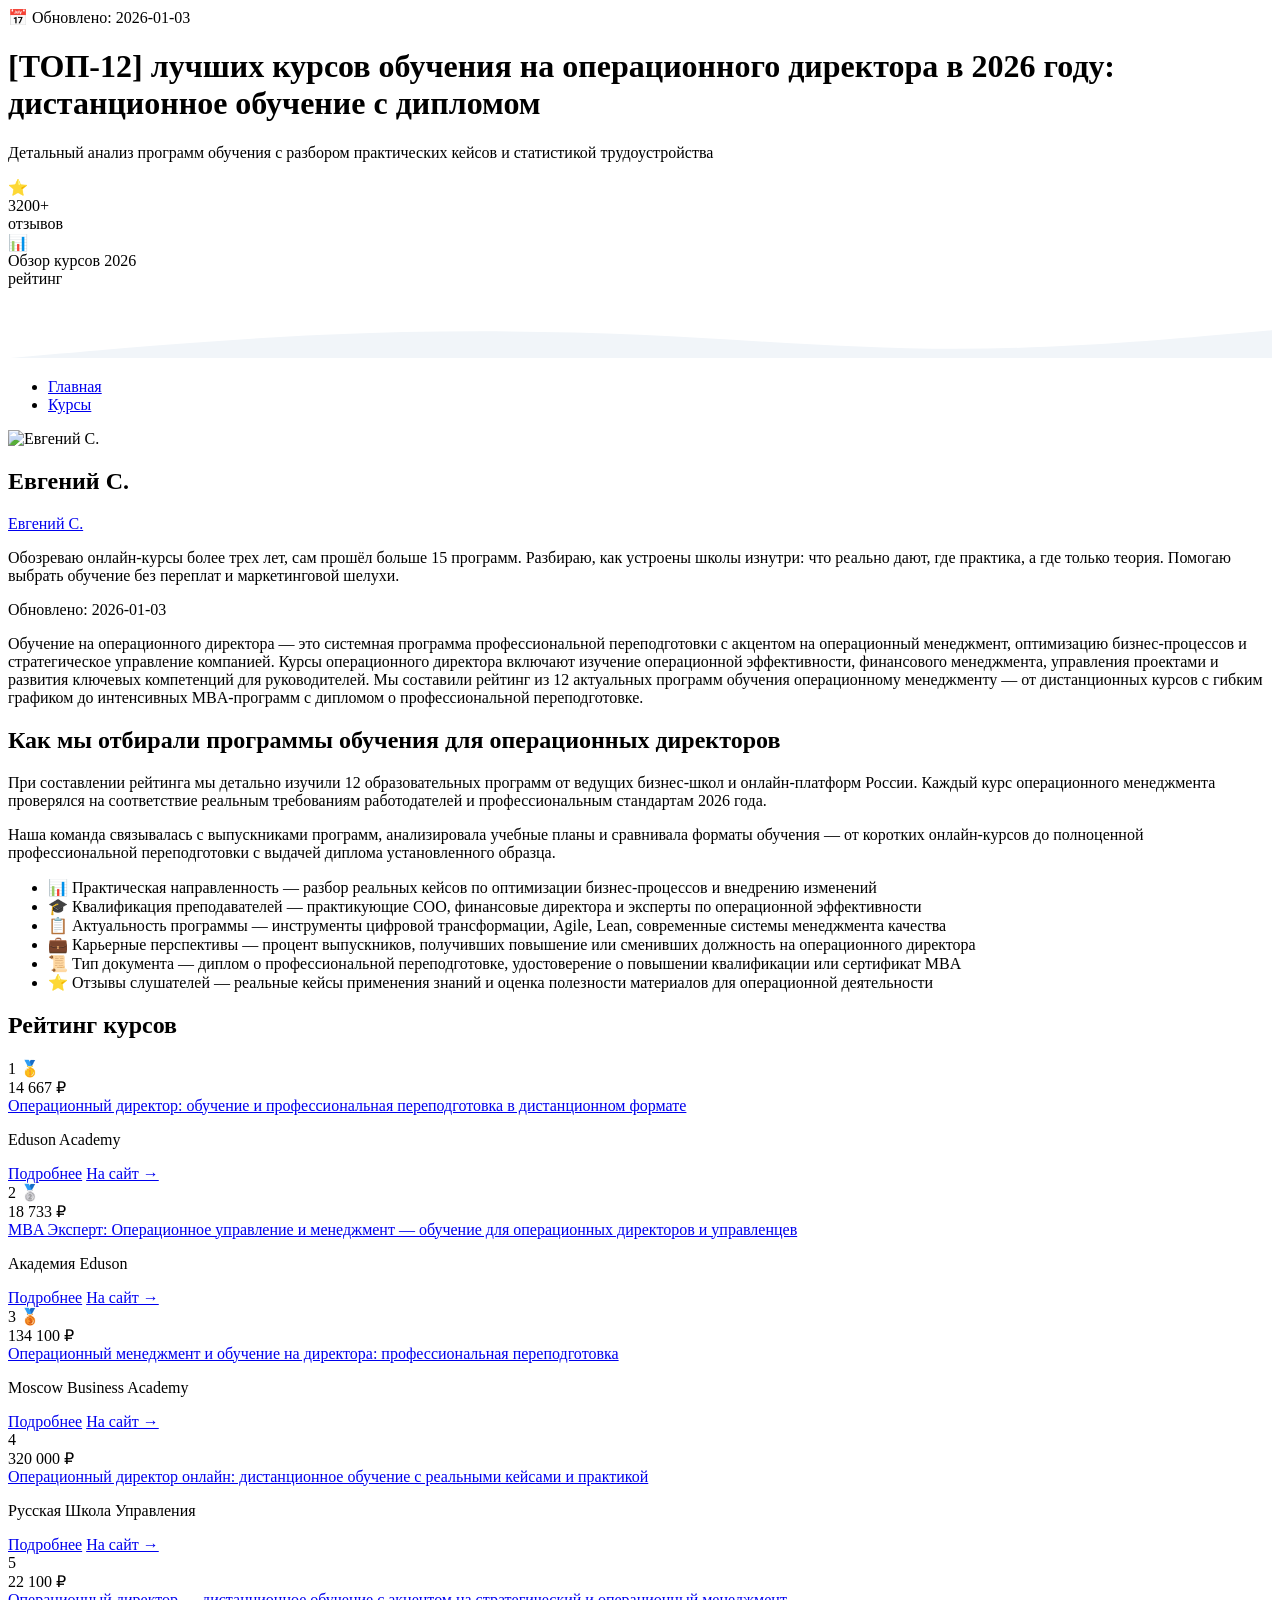
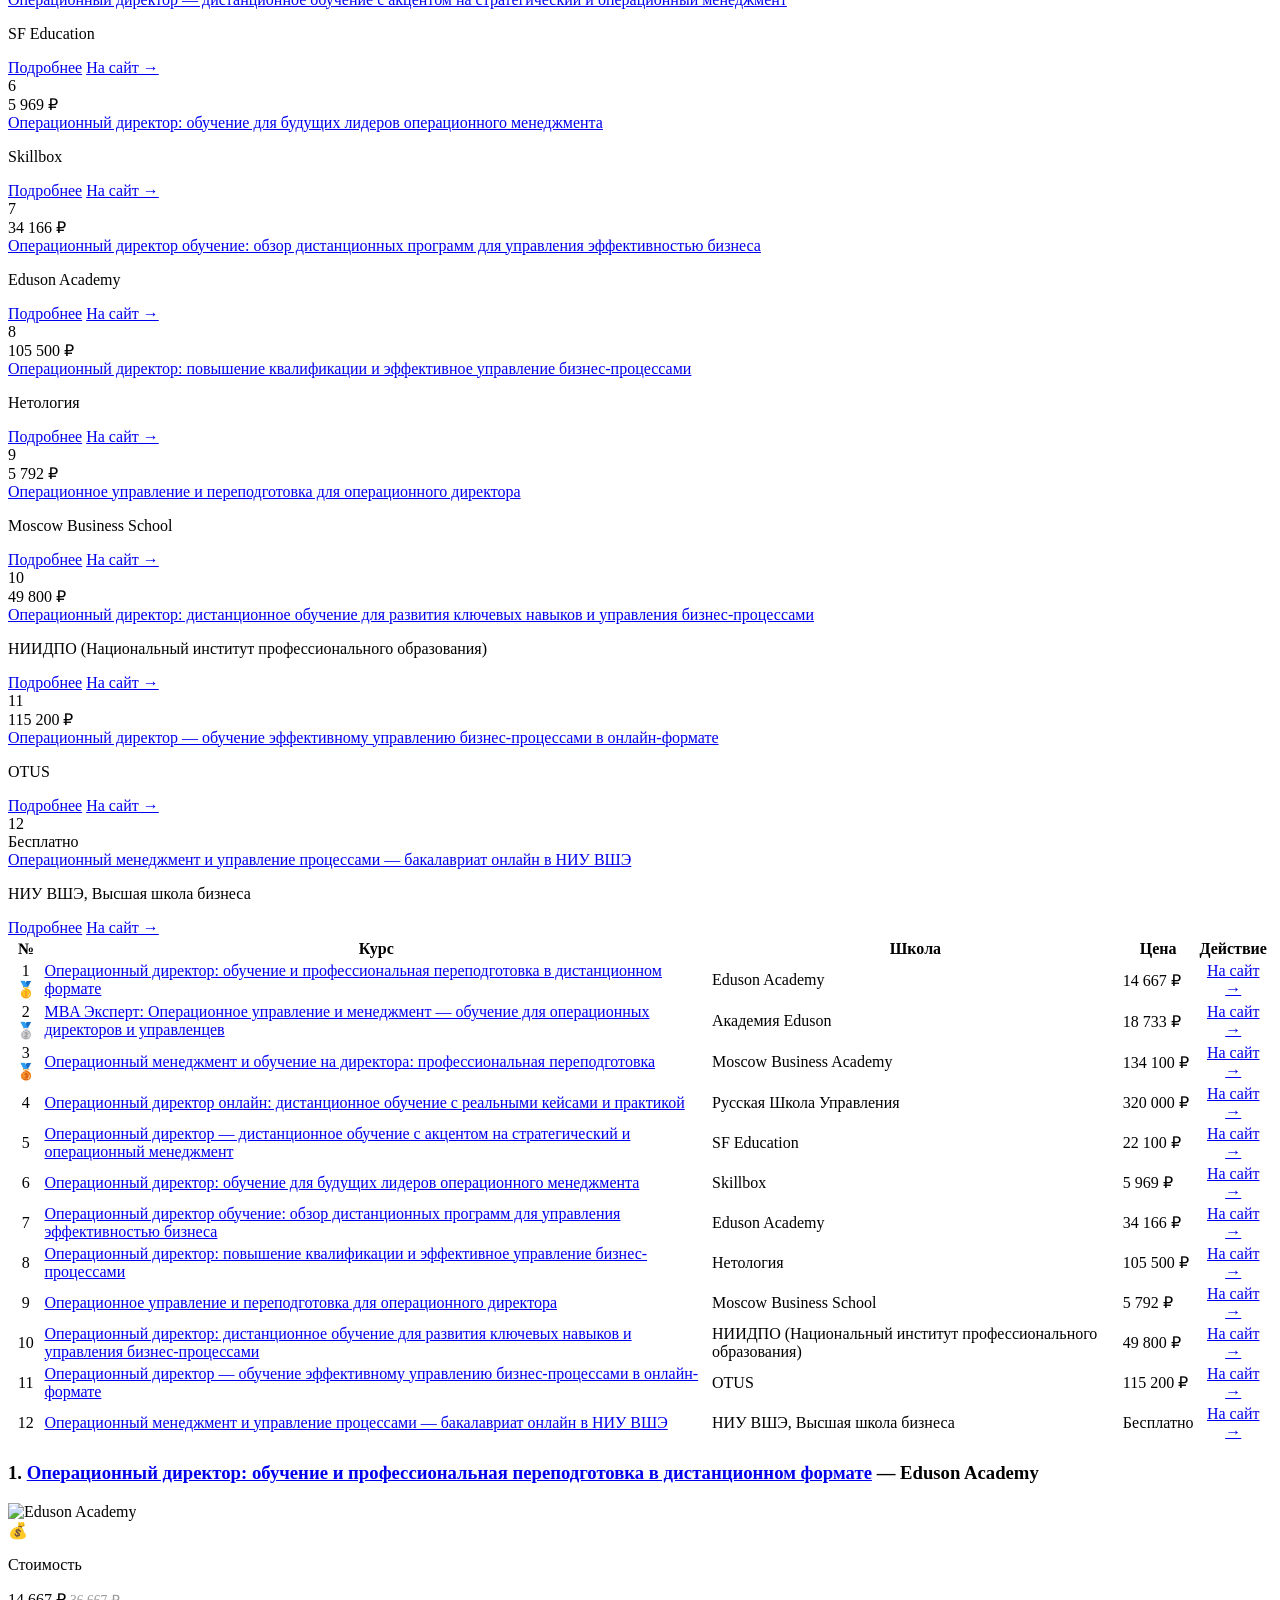
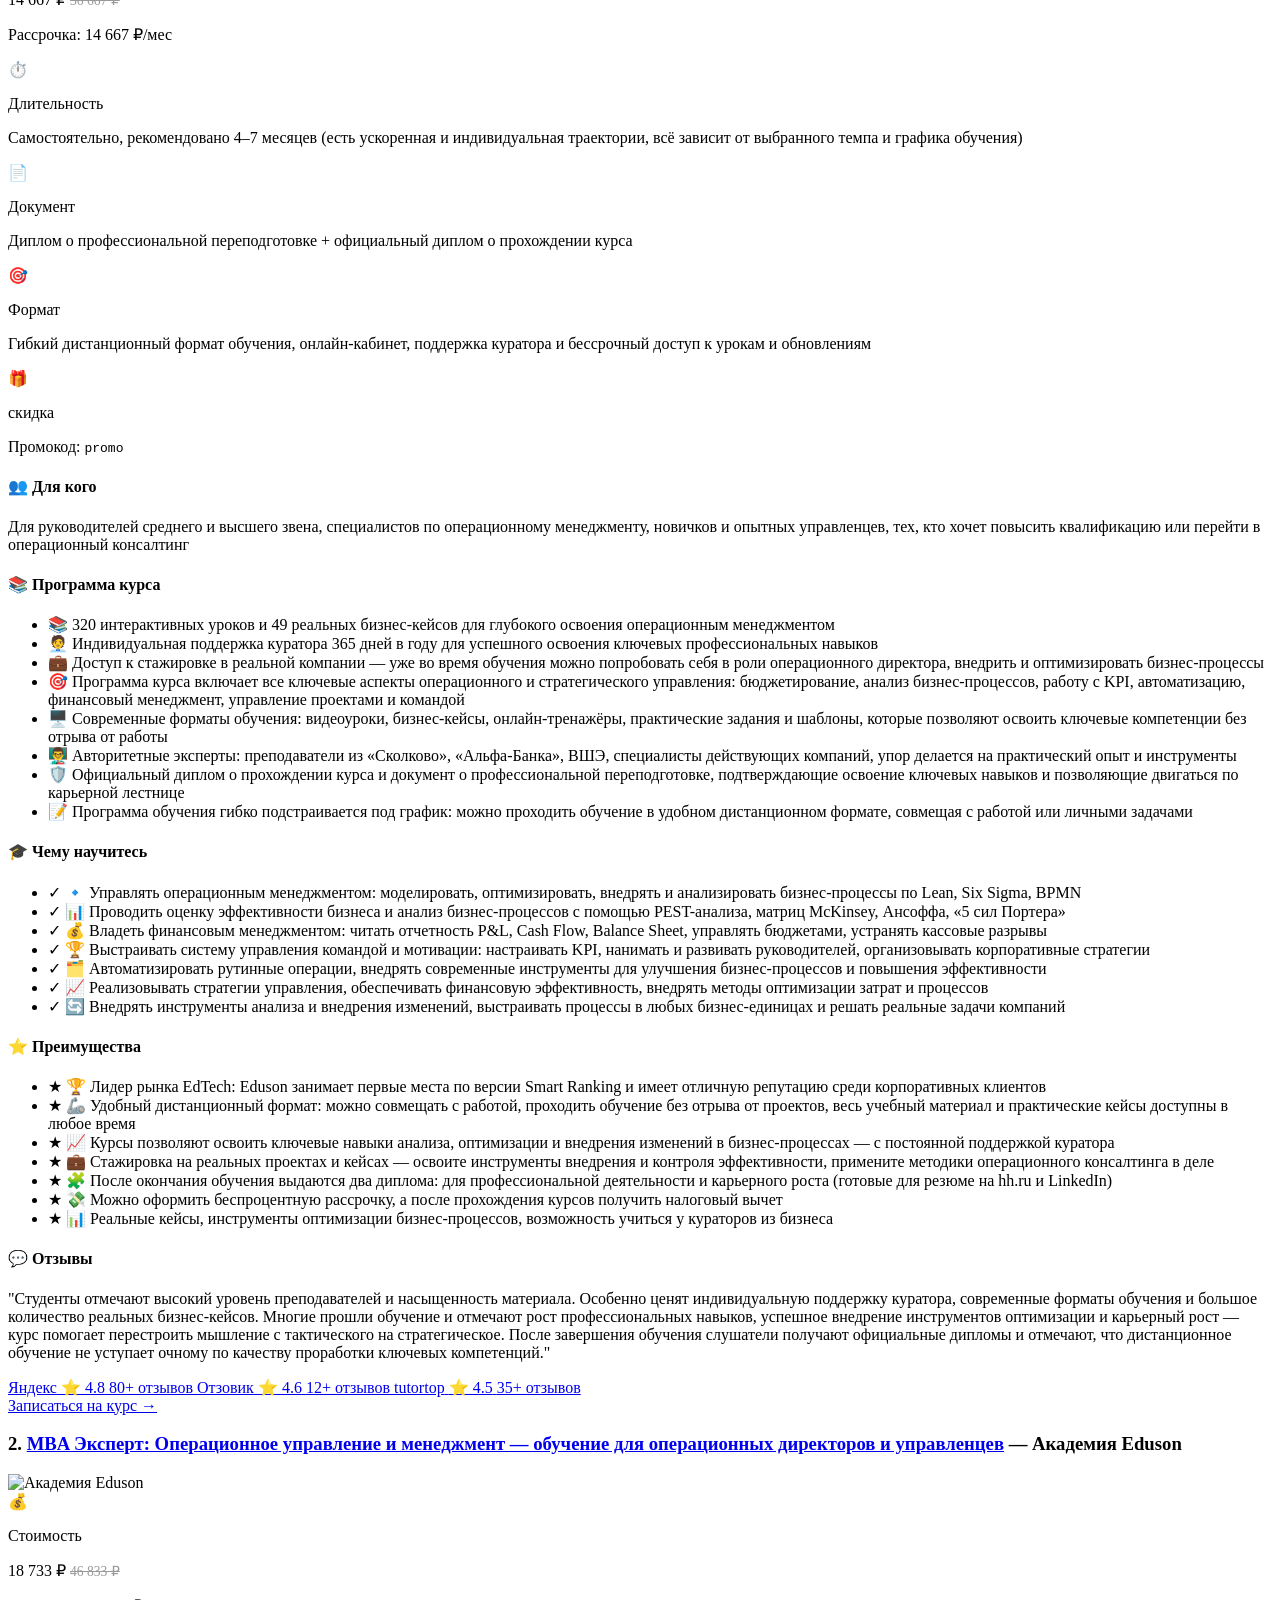
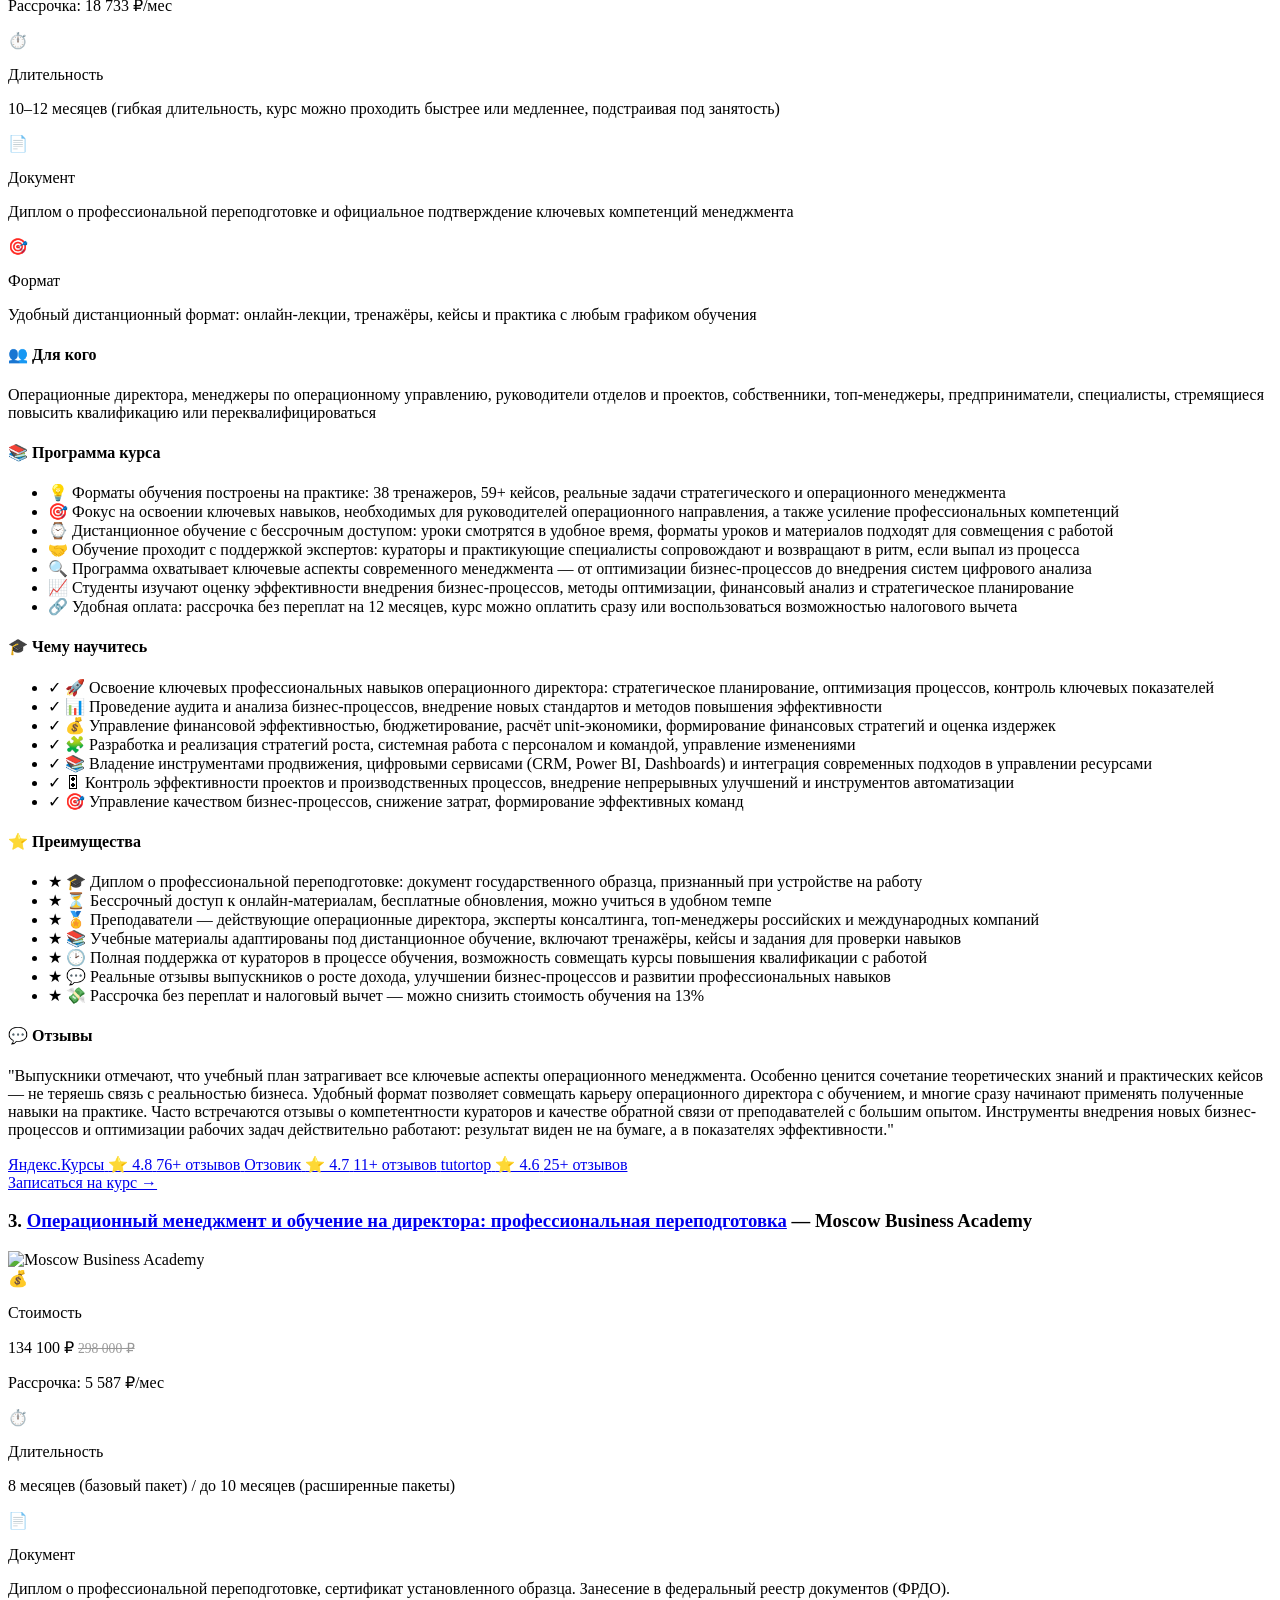
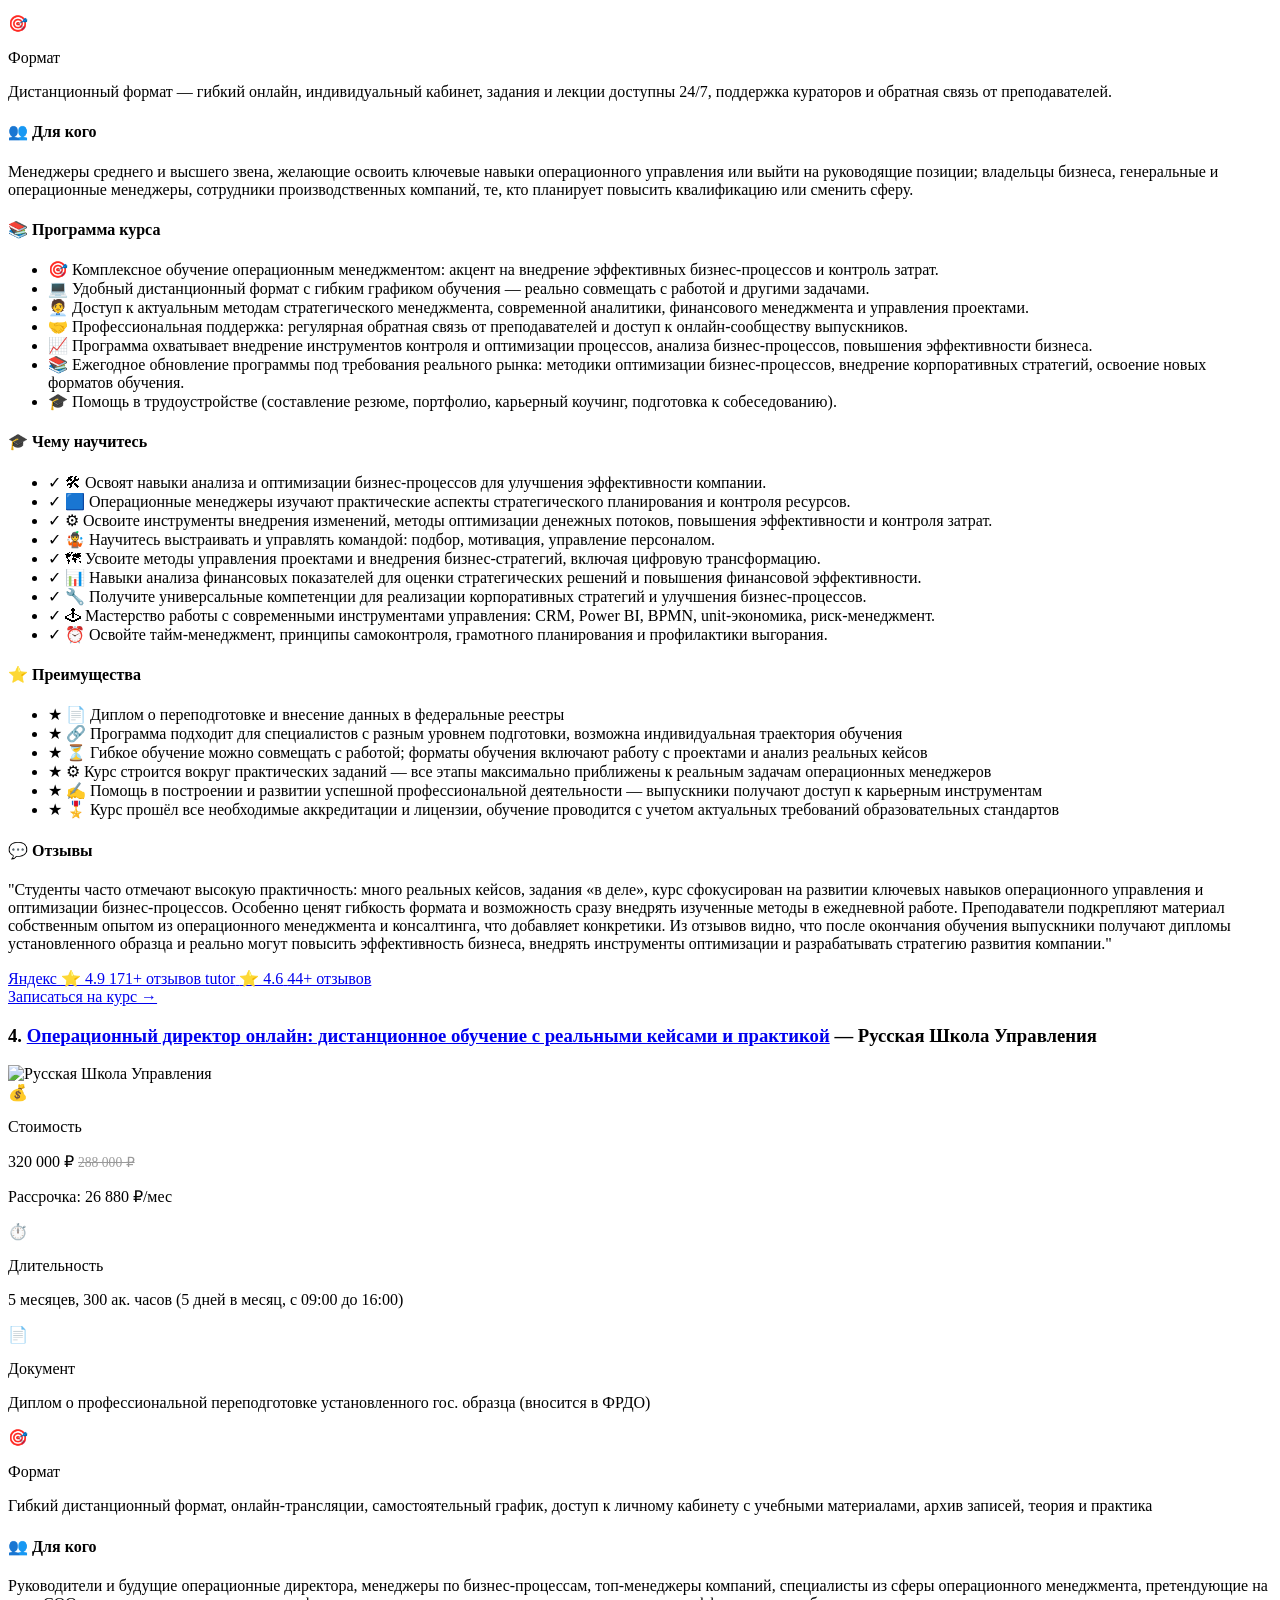
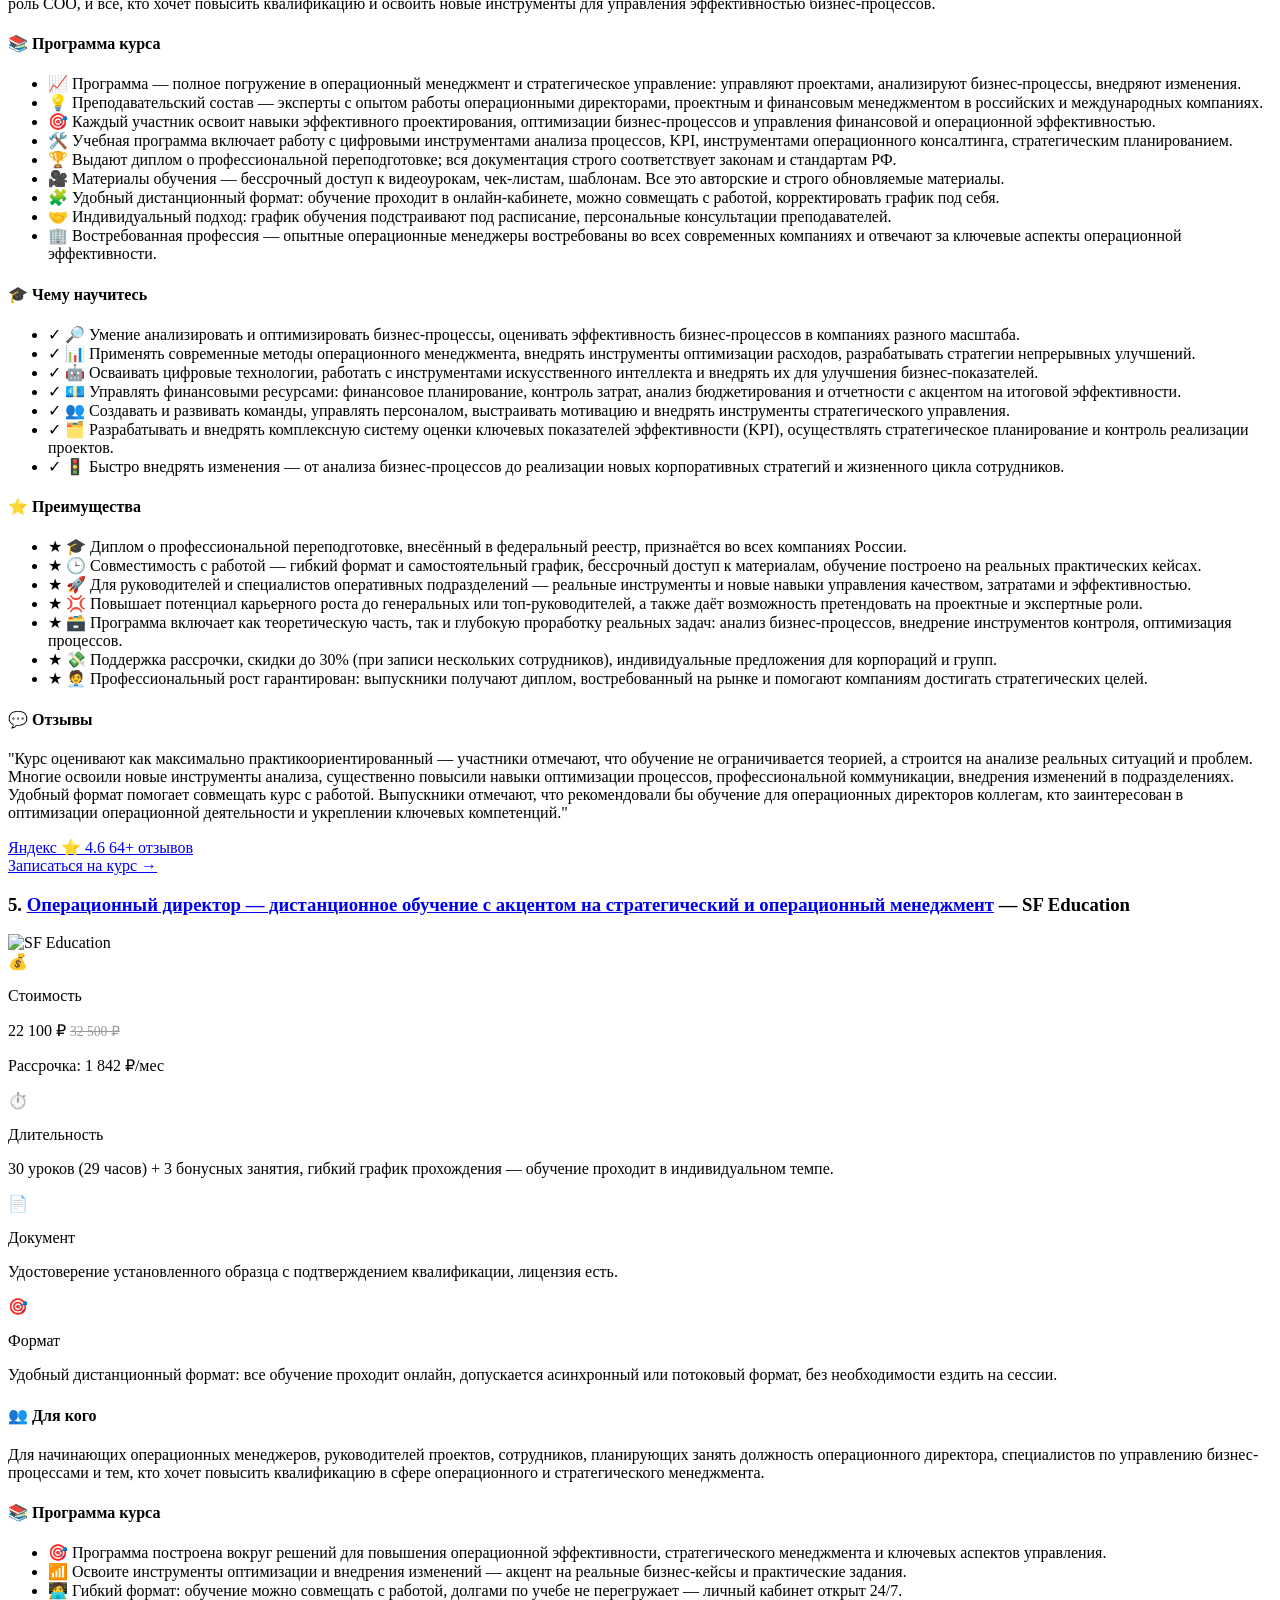
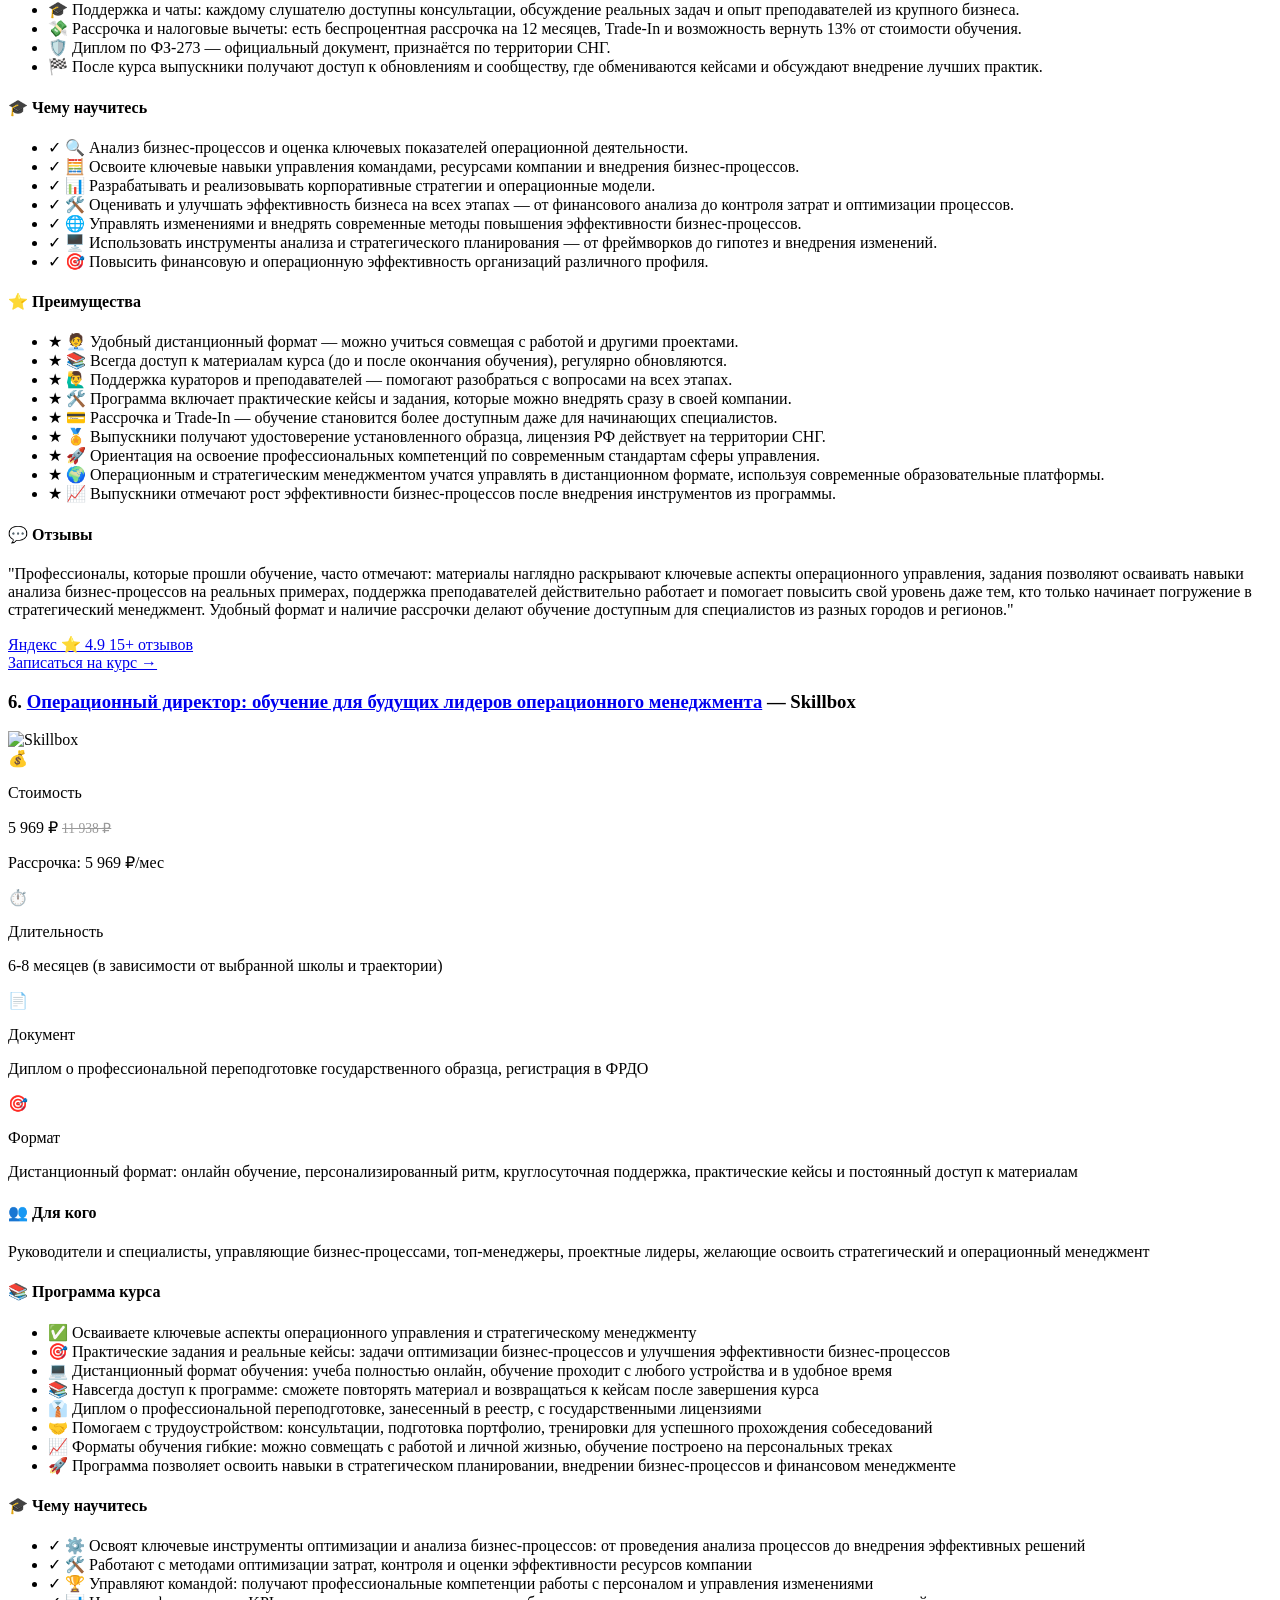
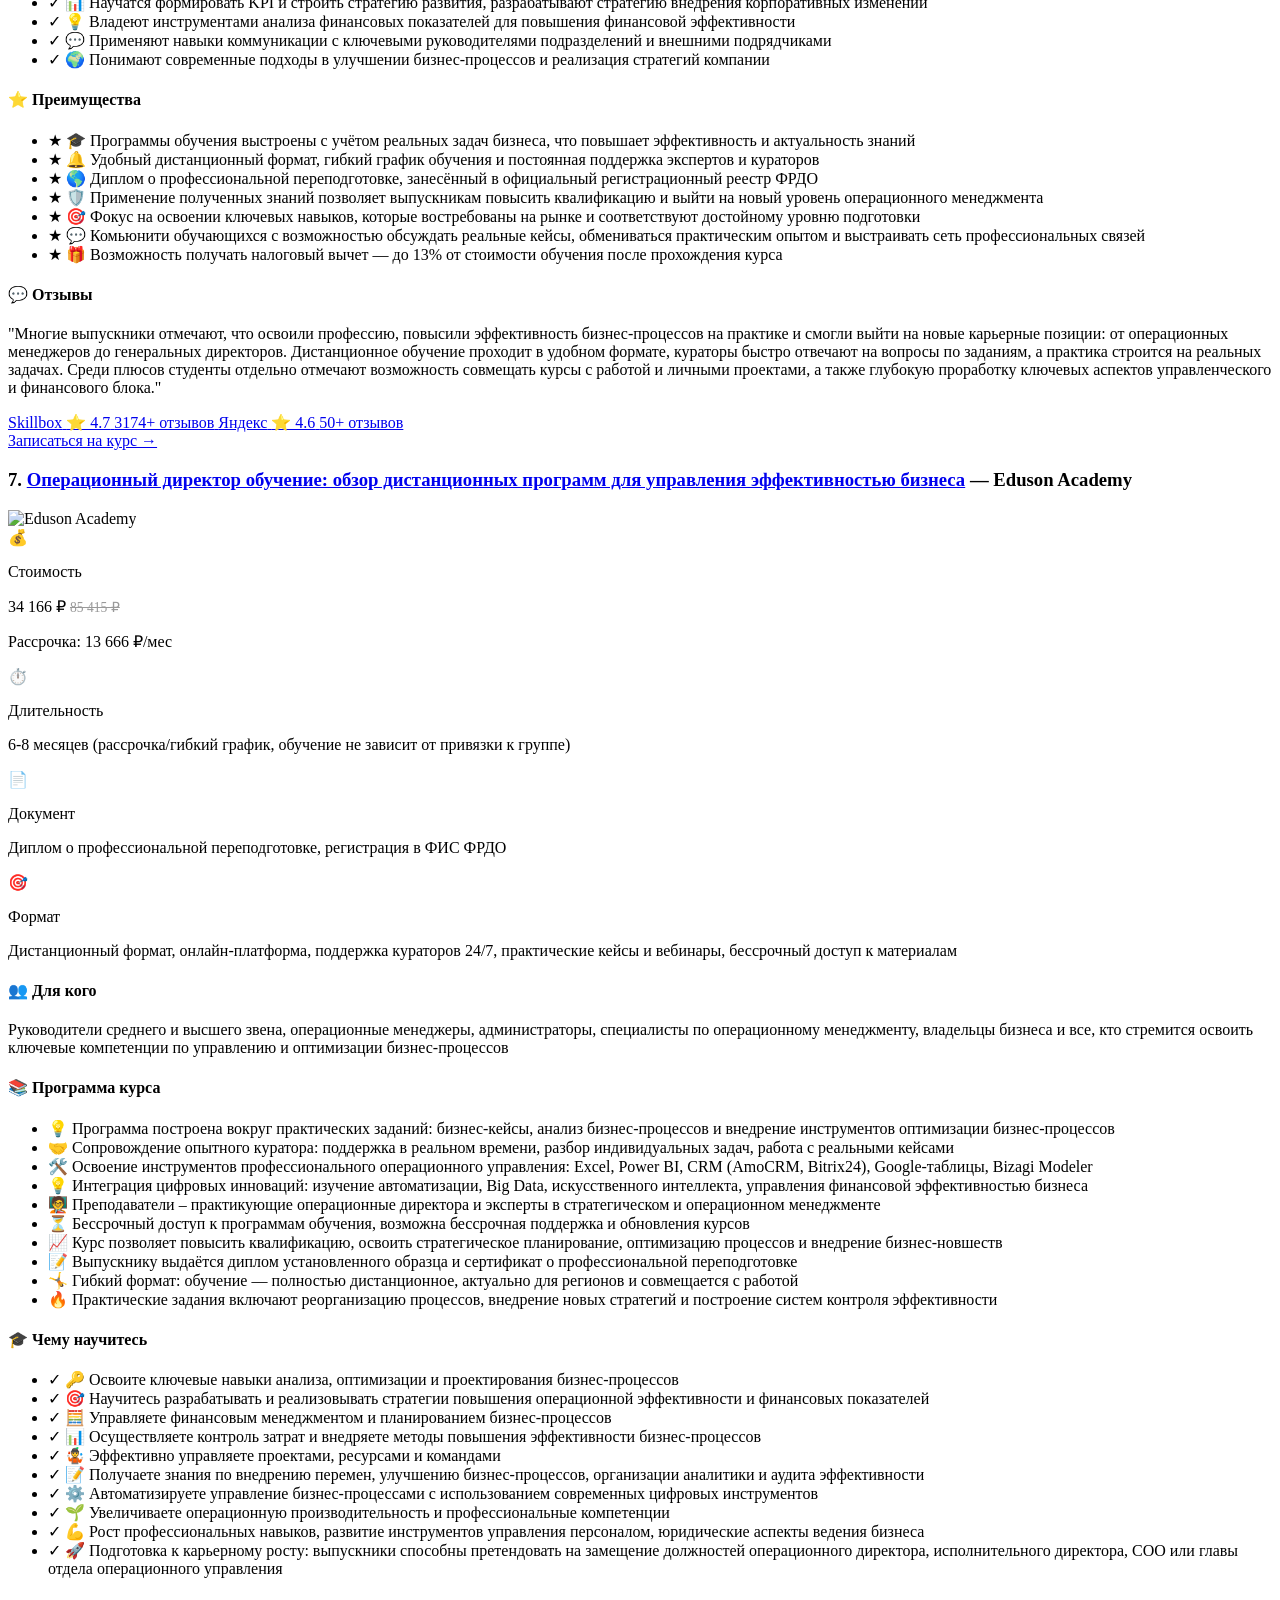
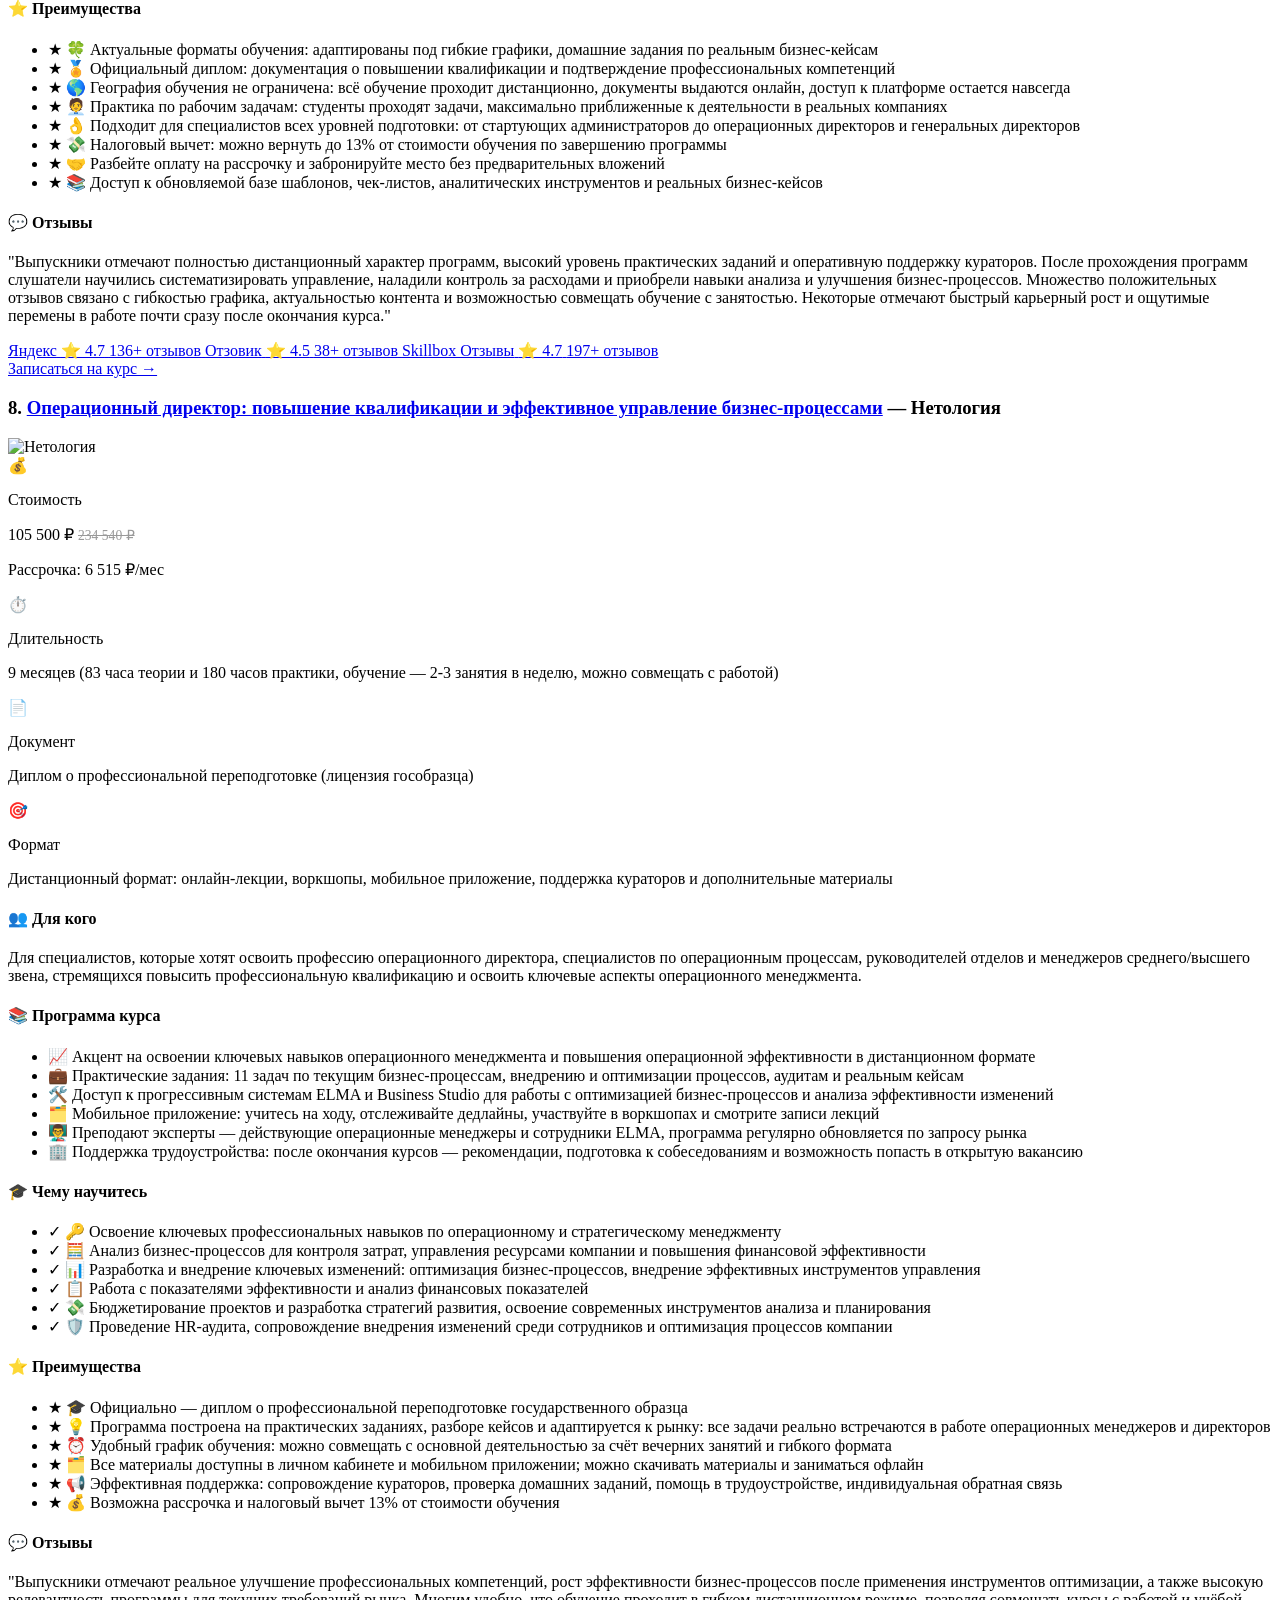
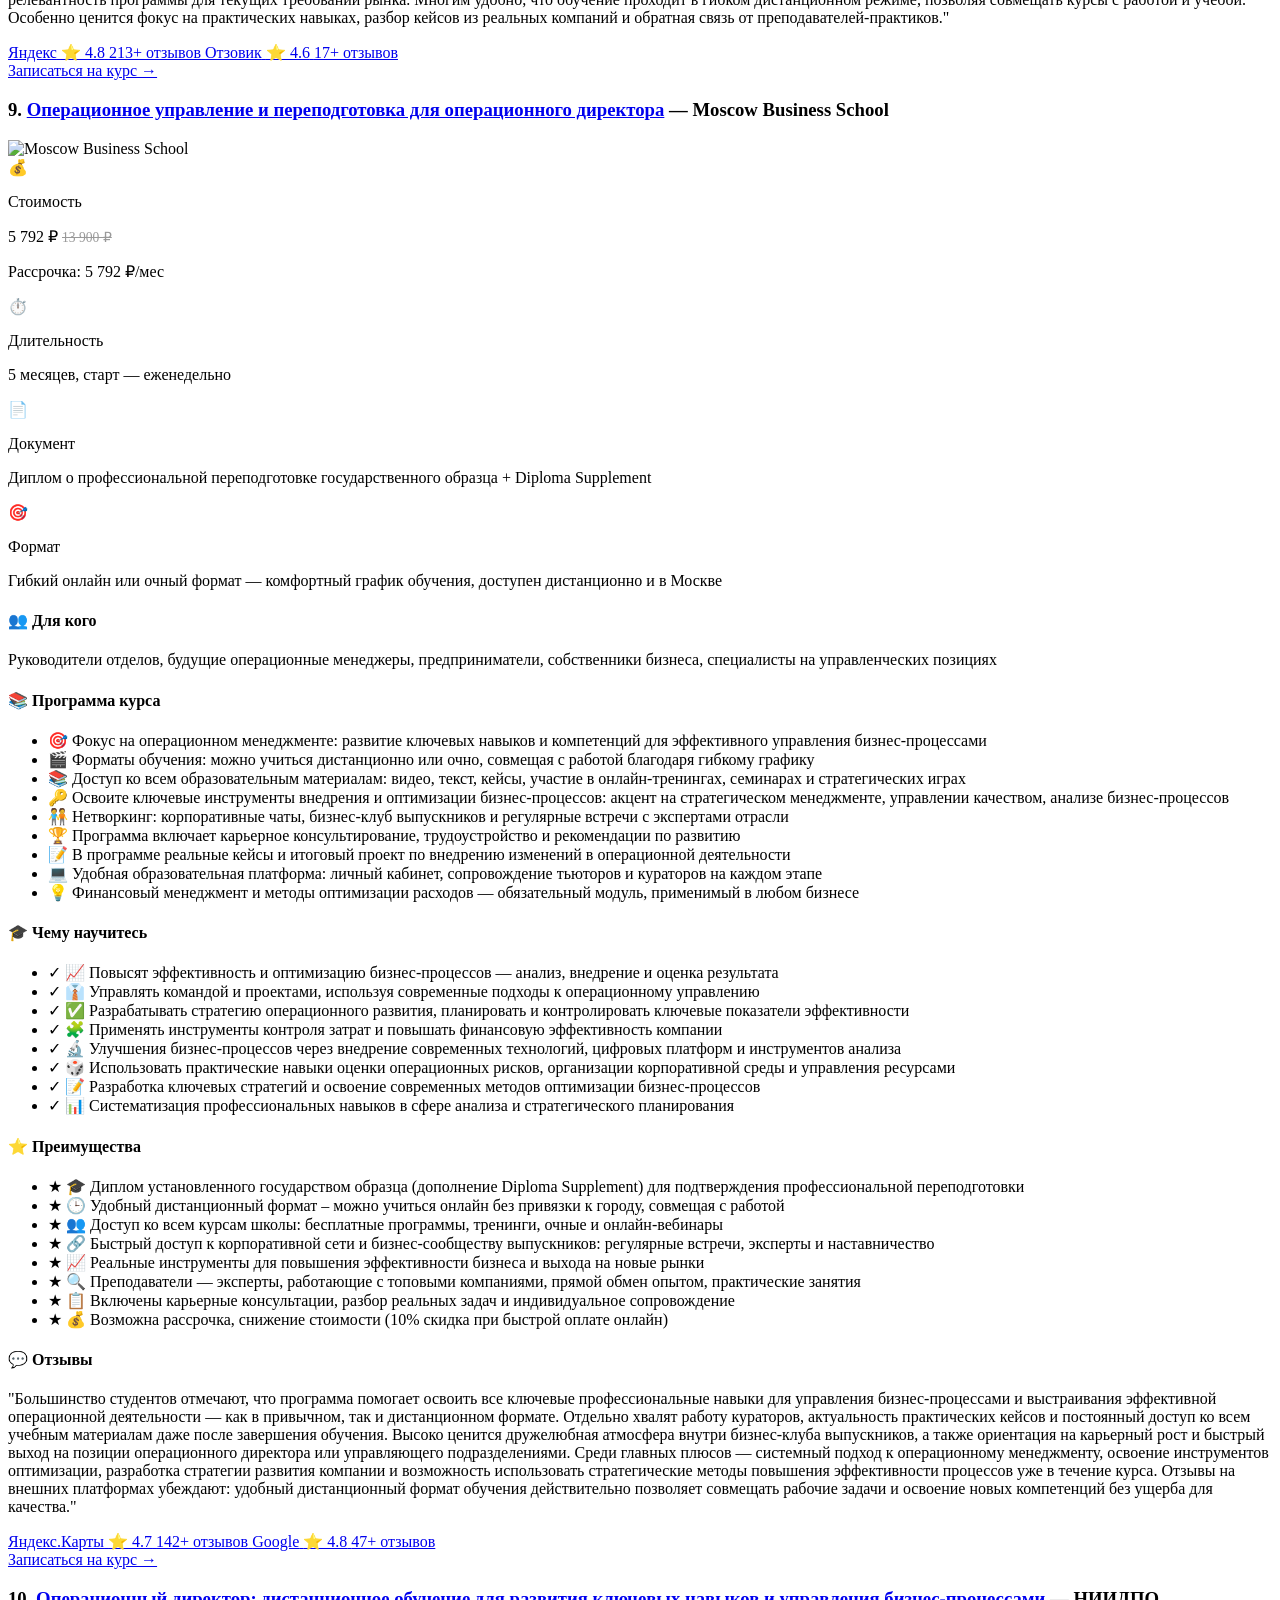
==== commit 083bad7c: "Add files via upload" ====
--- a/public/index.html
+++ b/public/index.html
@@ -169,11 +169,11 @@
               </div>
               <span class="course-price-badge">14 667 ₽</span>
             </div>
-            <a href="https://eduson.academy/operations-director" class="course-title-link" target="_blank" rel="noopener">Операционный директор: обучение и профессиональная переподготовка в дистанционном формате</a>
+            <a href="https://eduson.academy/operations-director1" class="course-title-link" target="_blank" rel="noopener">Операционный директор: обучение и профессиональная переподготовка в дистанционном формате</a>
             <p class="course-school">Eduson Academy</p>
             <div class="course-buttons">
               <a href="#course-1" class="btn btn-secondary">Подробнее</a>
-              <a href="https://eduson.academy/operations-director" class="btn btn-primary" target="_blank" rel="noopener">На сайт →</a>
+              <a href="https://eduson.academy/operations-director1" class="btn btn-primary" target="_blank" rel="noopener">На сайт →</a>
             </div>
           </article>
           <article class="course-card">
@@ -358,10 +358,10 @@
             
             <tr>
               <td style="text-align:center">1 🥇</td>
-              <td><a href="https://eduson.academy/operations-director" target="_blank" rel="noopener">Операционный директор: обучение и профессиональная переподготовка в дистанционном формате</a></td>
+              <td><a href="https://eduson.academy/operations-director1" target="_blank" rel="noopener">Операционный директор: обучение и профессиональная переподготовка в дистанционном формате</a></td>
               <td>Eduson Academy</td>
               <td>14 667 ₽</td>
-              <td style="text-align:center"><a href="https://eduson.academy/operations-director" class="btn btn-primary" target="_blank" rel="noopener">На сайт →</a></td>
+              <td style="text-align:center"><a href="https://eduson.academy/operations-director1" class="btn btn-primary" target="_blank" rel="noopener">На сайт →</a></td>
             </tr>
             <tr>
               <td style="text-align:center">2 🥈</td>
@@ -454,7 +454,7 @@
         <div class="course-detail-header">
           <h3 class="course-detail-title">
             <span class="course-detail-number">1.</span>
-            <a href="https://eduson.academy/operations-director" target="_blank" rel="noopener">Операционный директор: обучение и профессиональная переподготовка в дистанционном формате</a>
+            <a href="https://eduson.academy/operations-director1" target="_blank" rel="noopener">Операционный директор: обучение и профессиональная переподготовка в дистанционном формате</a>
             <span class="course-detail-school">— Eduson Academy</span>
           </h3>
         </div>
@@ -495,6 +495,16 @@
             </div>
           </div>
           
+          <div class="info-item info-promo">
+            <span class="info-icon">🎁</span>
+            <div>
+              <p class="info-label">скидка</p>
+              <div class="promo-code-wrapper">
+                <span>Промокод:</span>
+                <code>promo</code>
+              </div>
+            </div>
+          </div>
         </div>
         
         <div class="course-detail-content">
@@ -573,7 +583,7 @@
           </div>
           
           <div class="course-cta">
-            <a href="https://eduson.academy/operations-director" class="btn btn-primary btn-large" target="_blank" rel="noopener">Записаться на курс →</a>
+            <a href="https://eduson.academy/operations-director1" class="btn btn-primary btn-large" target="_blank" rel="noopener">Записаться на курс →</a>
           </div>
         </div>
       </article>
@@ -2174,7 +2184,7 @@
   <footer class="footer">
     <div class="container">
       <p class="footer-text">Реклама. Информация о рекламодателе по ссылкам в статье.</p>
-      <p class="footer-text">Интернет-сайт носит информационный характер и ни при каких условиях не является публичной офертой, которая определяется положениями статьи 437 Гражданского кодекса РФ. Информация о программах курсов и иных условий, указанных на сайте, может быть изменена организацией предоставляющей услуги обучения в одностороннем порядке. Скриншоты с сайтов курсов могут отличаться от оригиналов. Информация по ценам, может отличаться от фактической, к моменту просмотра рейтинг</p>
+      <p class="footer-text">Интернет-сайт носит информационный характер и ни при каких условиях не является публичной офертой, которая определяется положениями статьи 437 Гражданского кодекса РФ. Информация о программах курсов и иных условий, указанных на сайте, может быть изменена организацией предоставляющей услуги обучения в одностороннем порядке. Скриншоты с сайтов курсов могут отличаться от оригиналов. Информация по ценам, может отличаться от фактической, к моменту просмотра рейтинга.</p>
       <p class="footer-text">© 2026 — Все права защищены</p>
       <p class="footer-text"><a href="mailto:info@mystudy.su">info@mystudy.su</a></p>
       
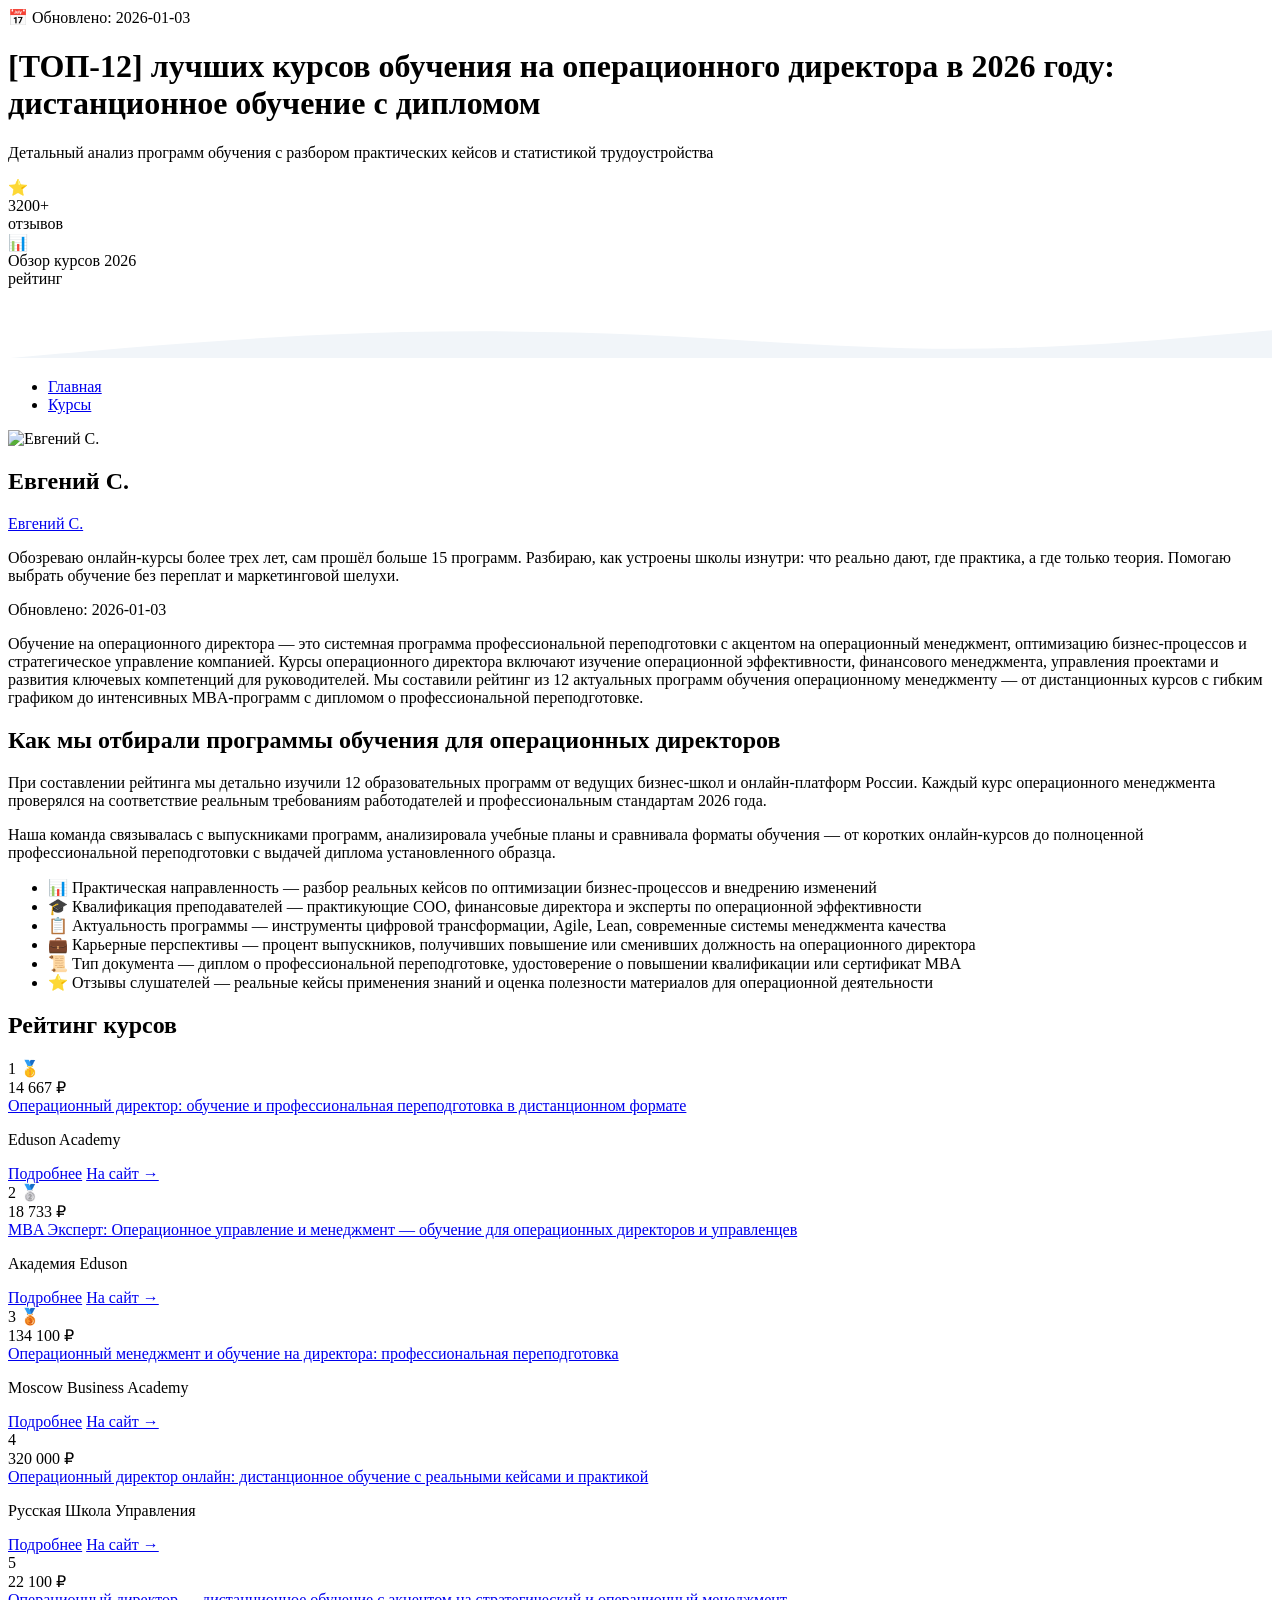
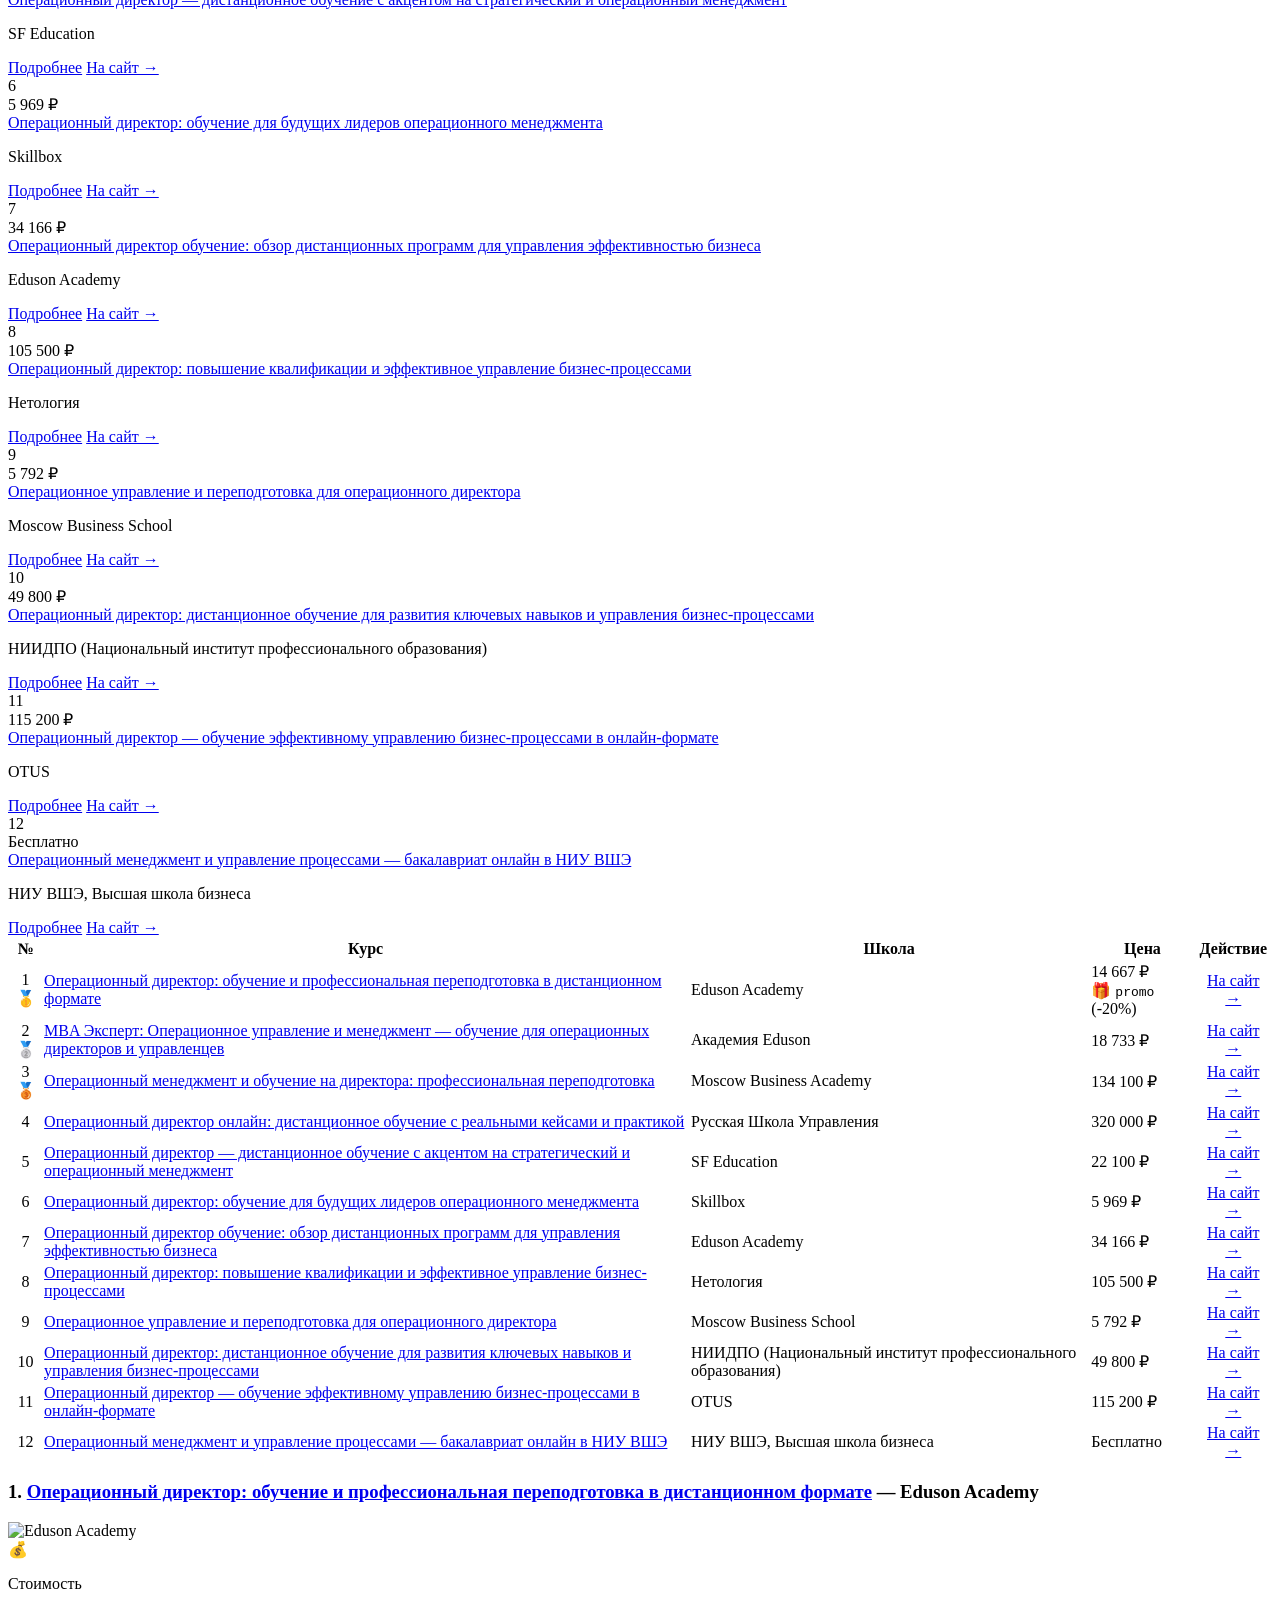
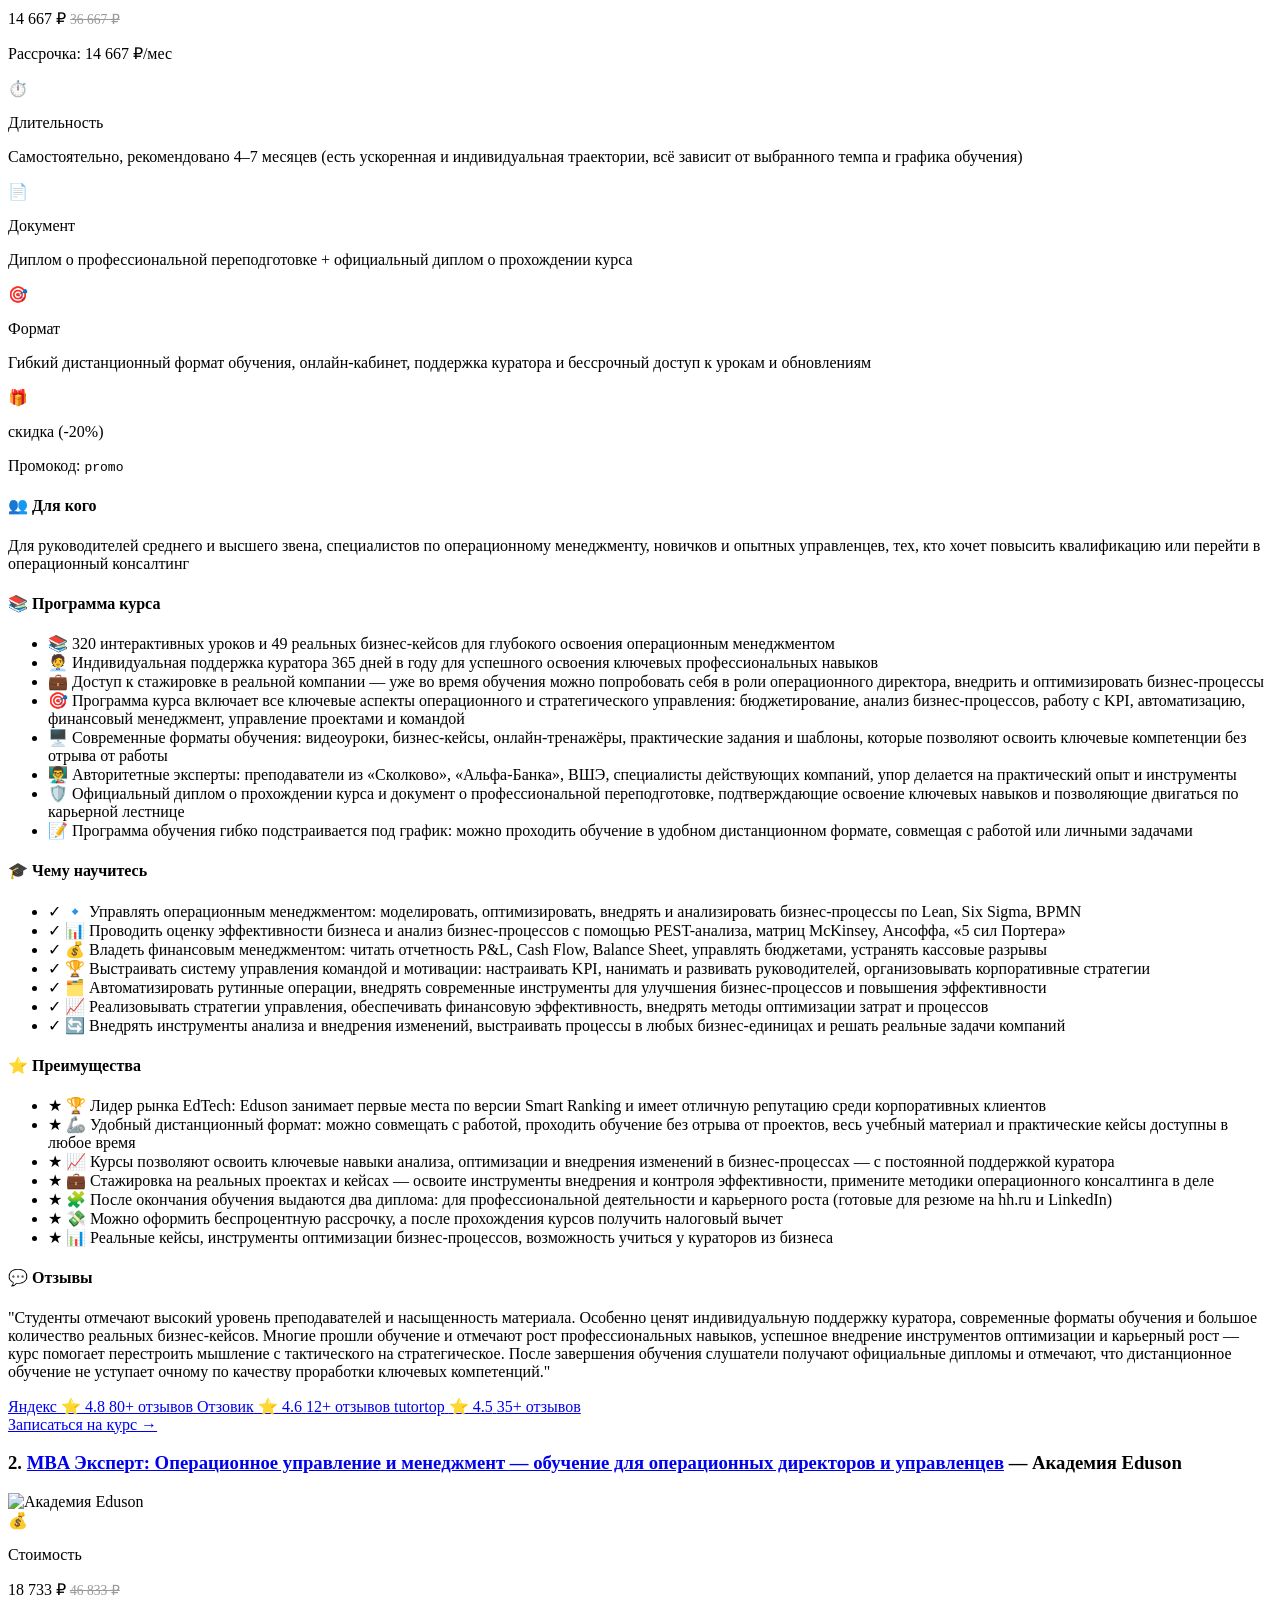
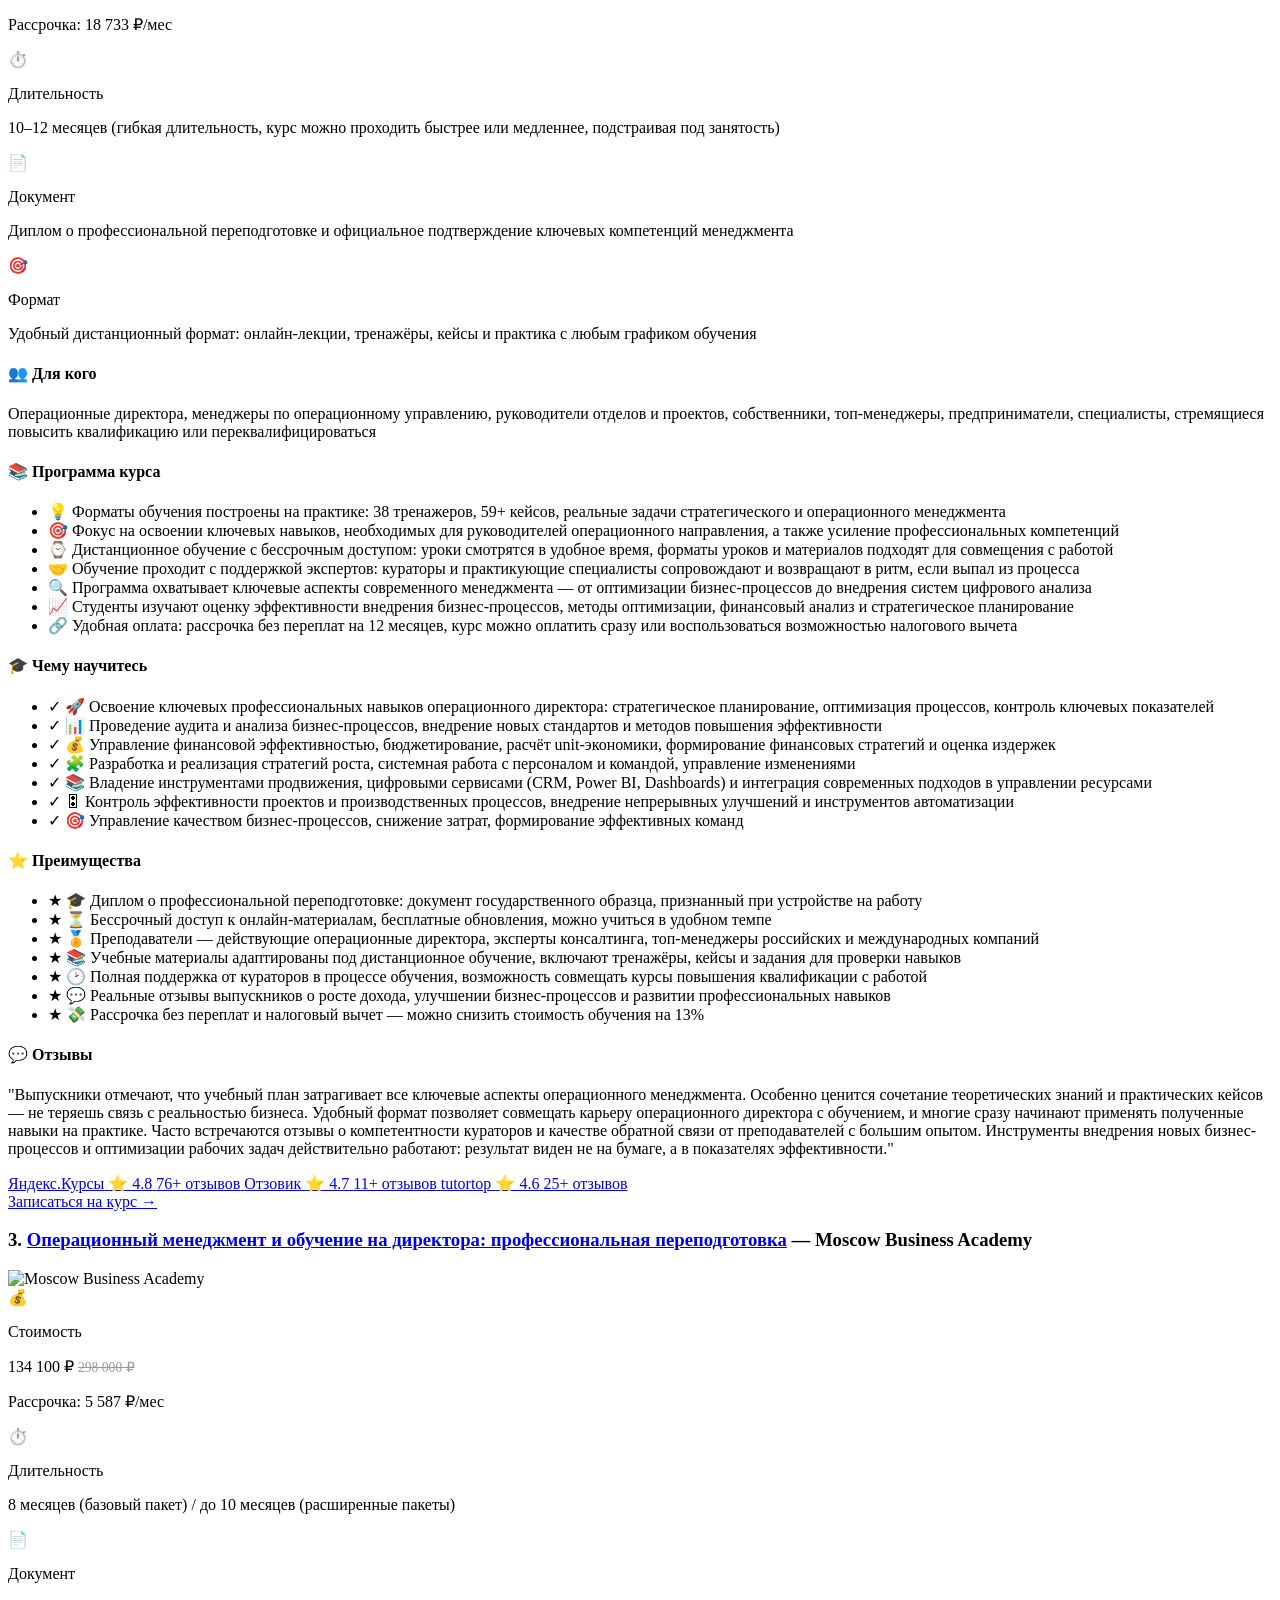
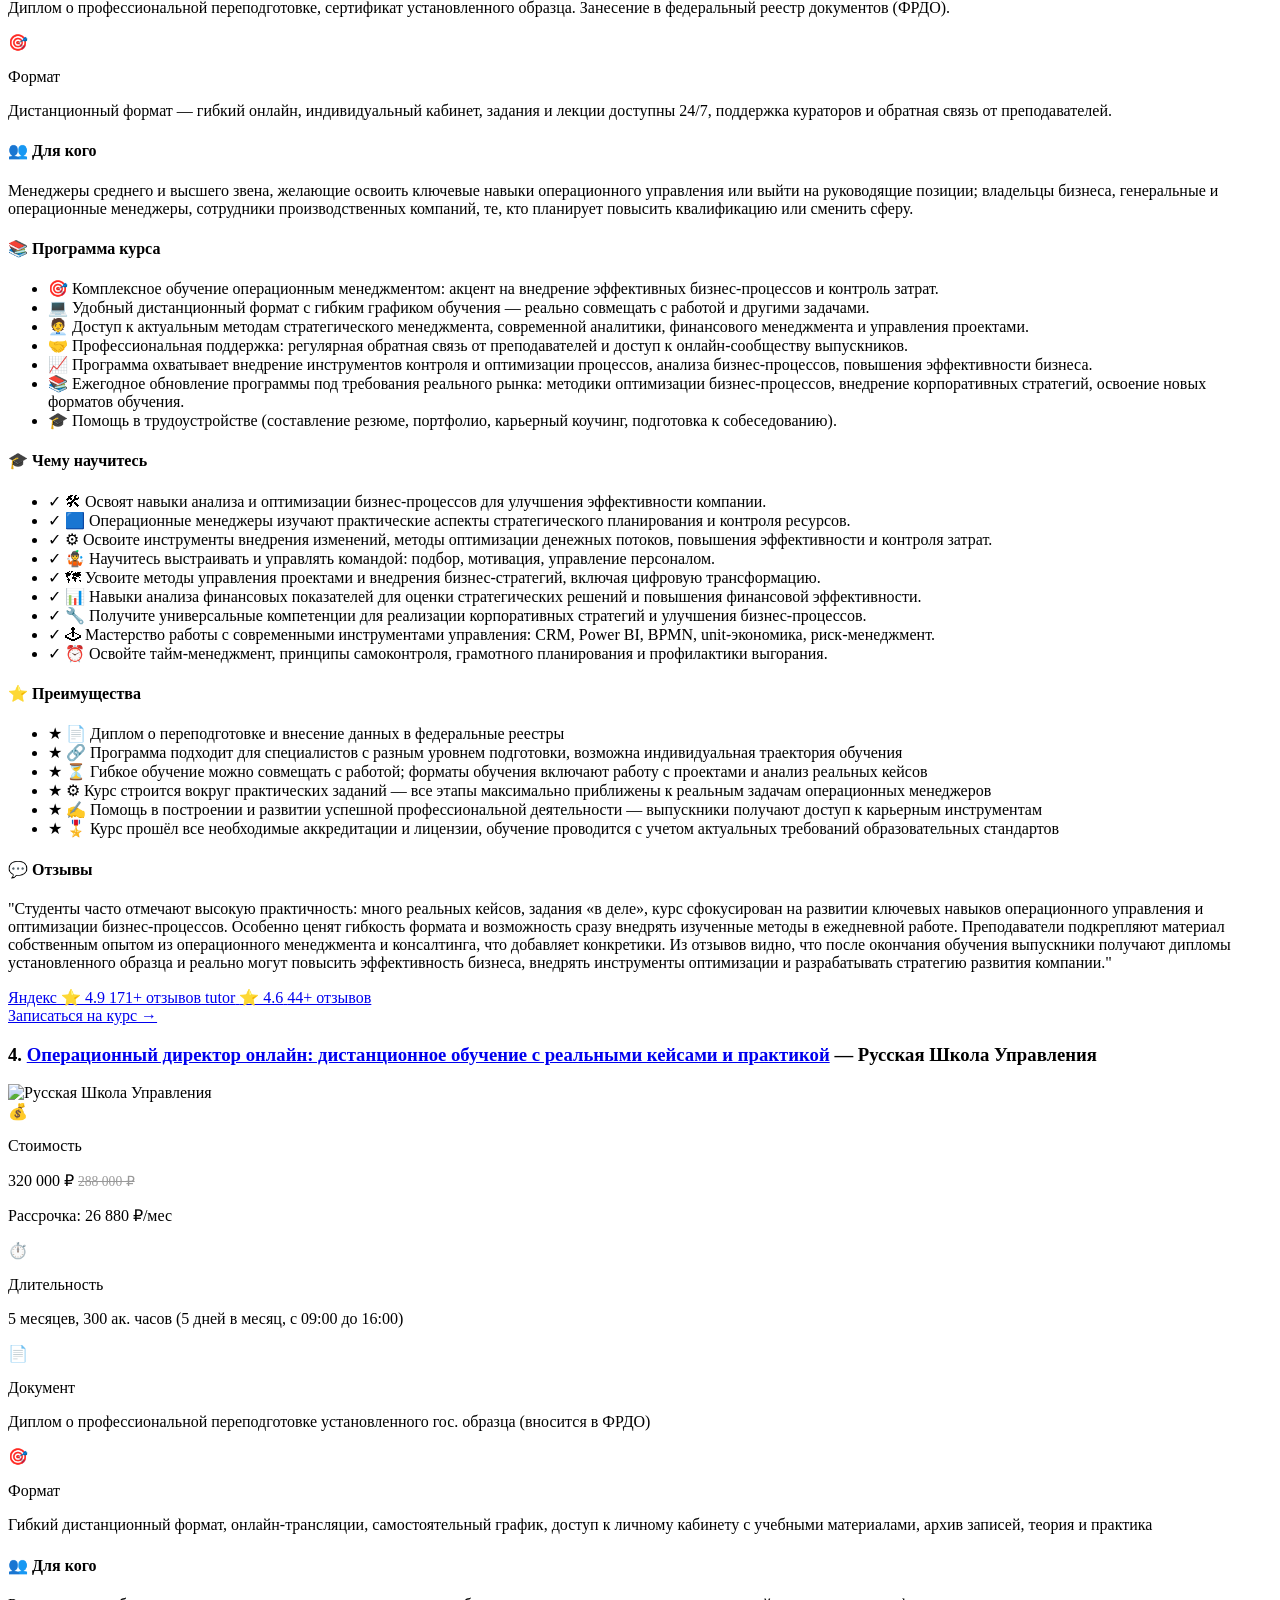
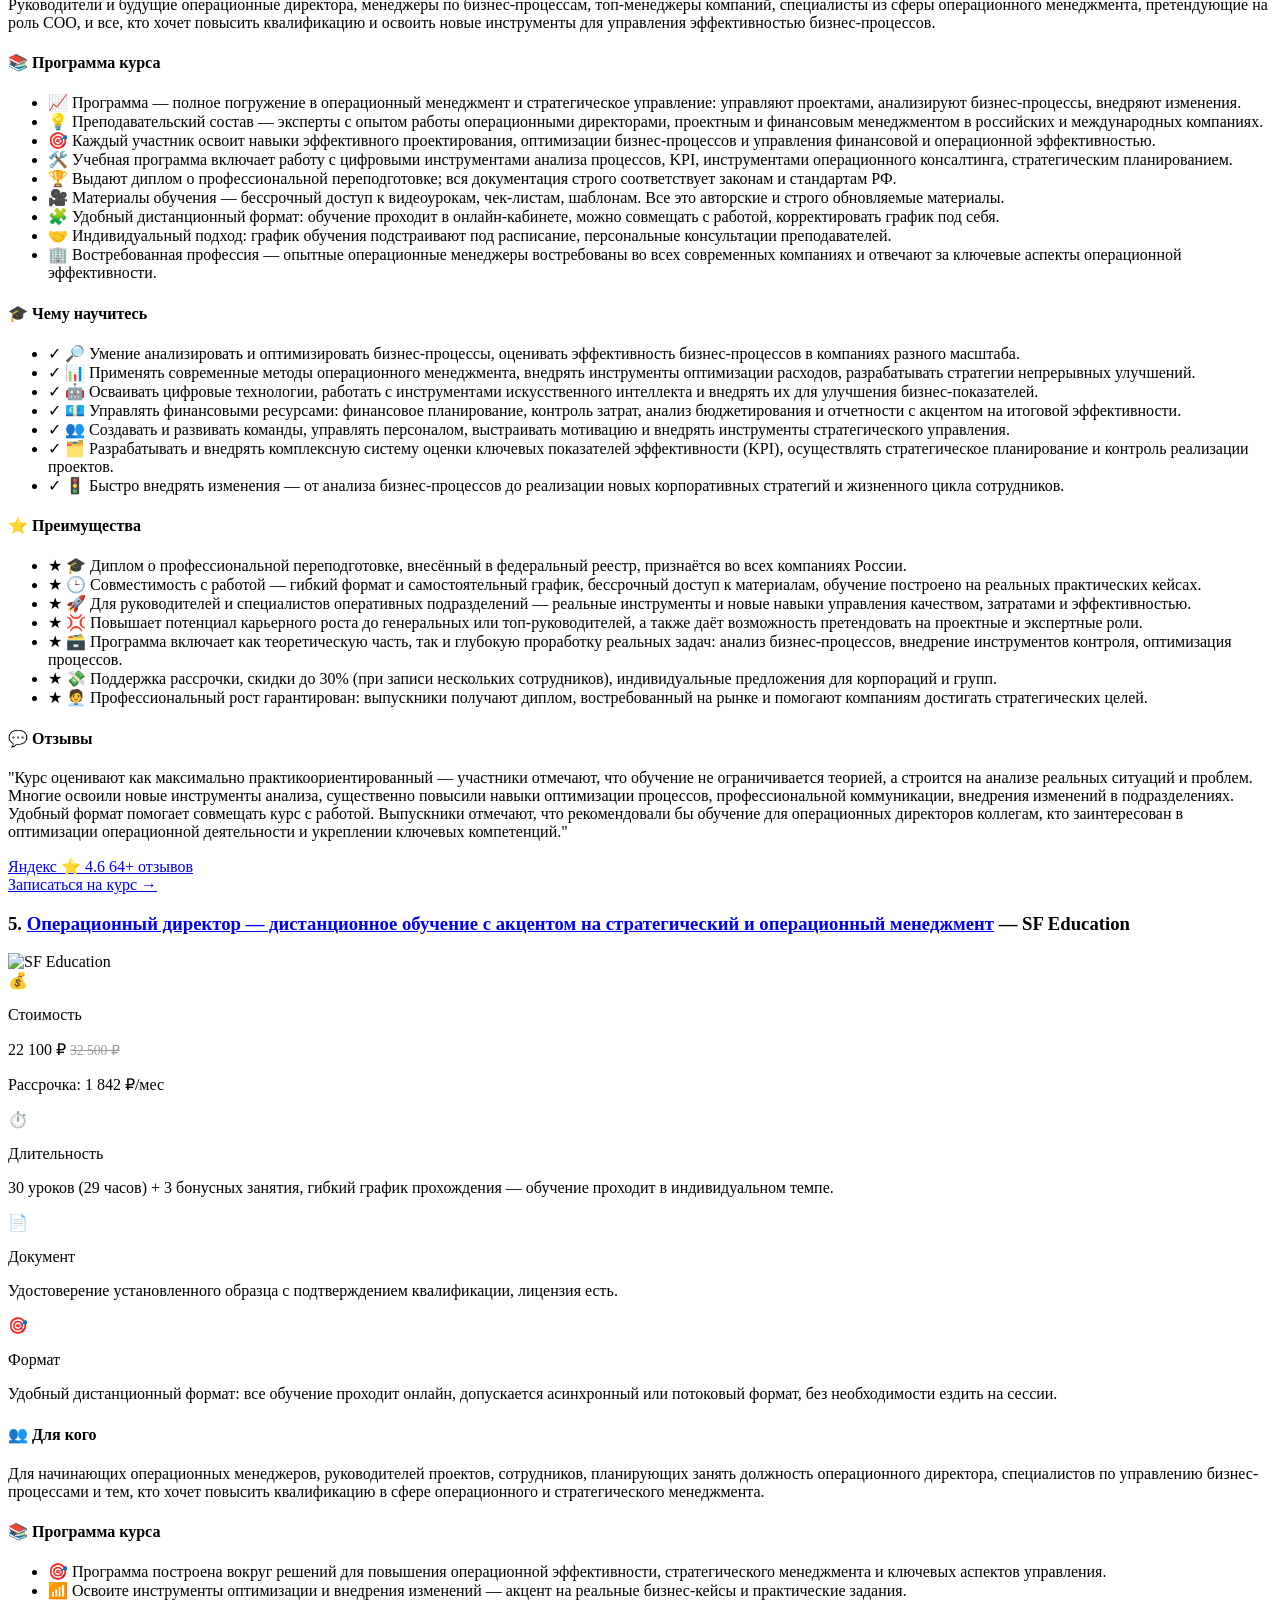
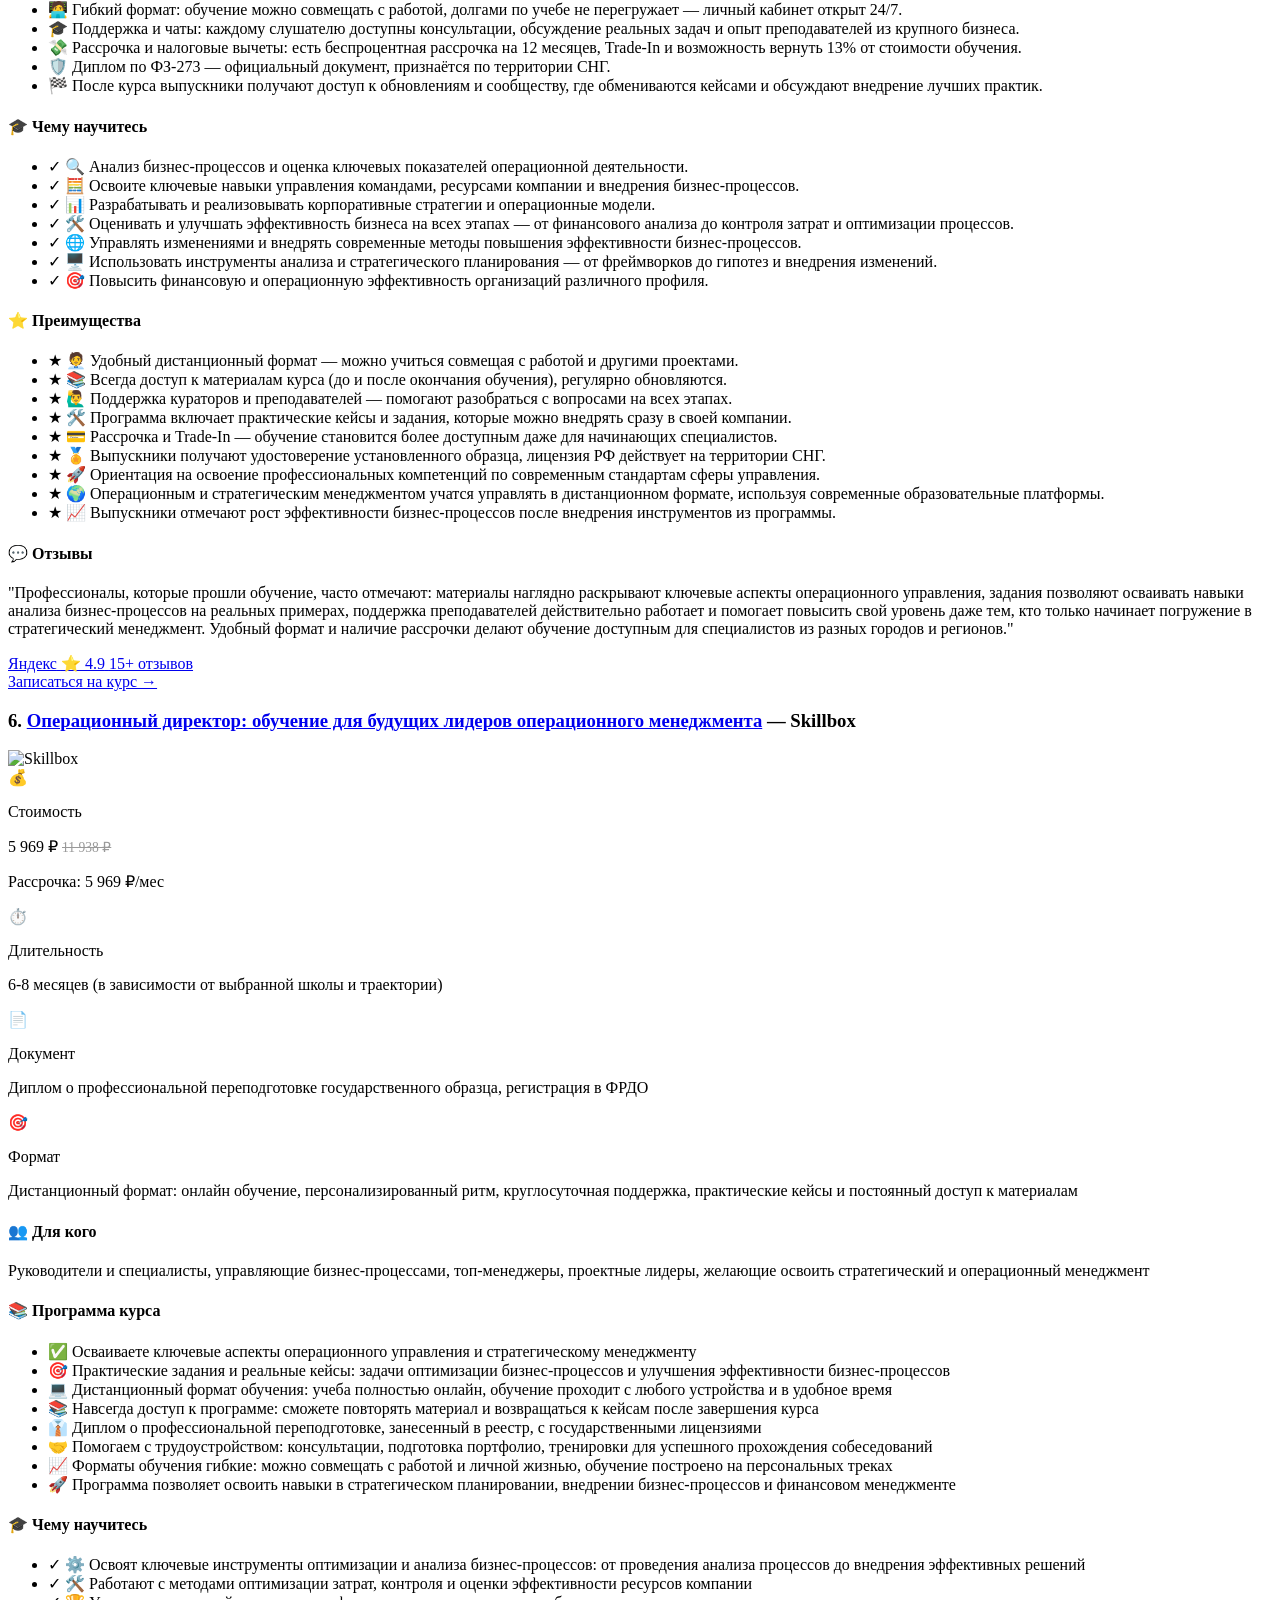
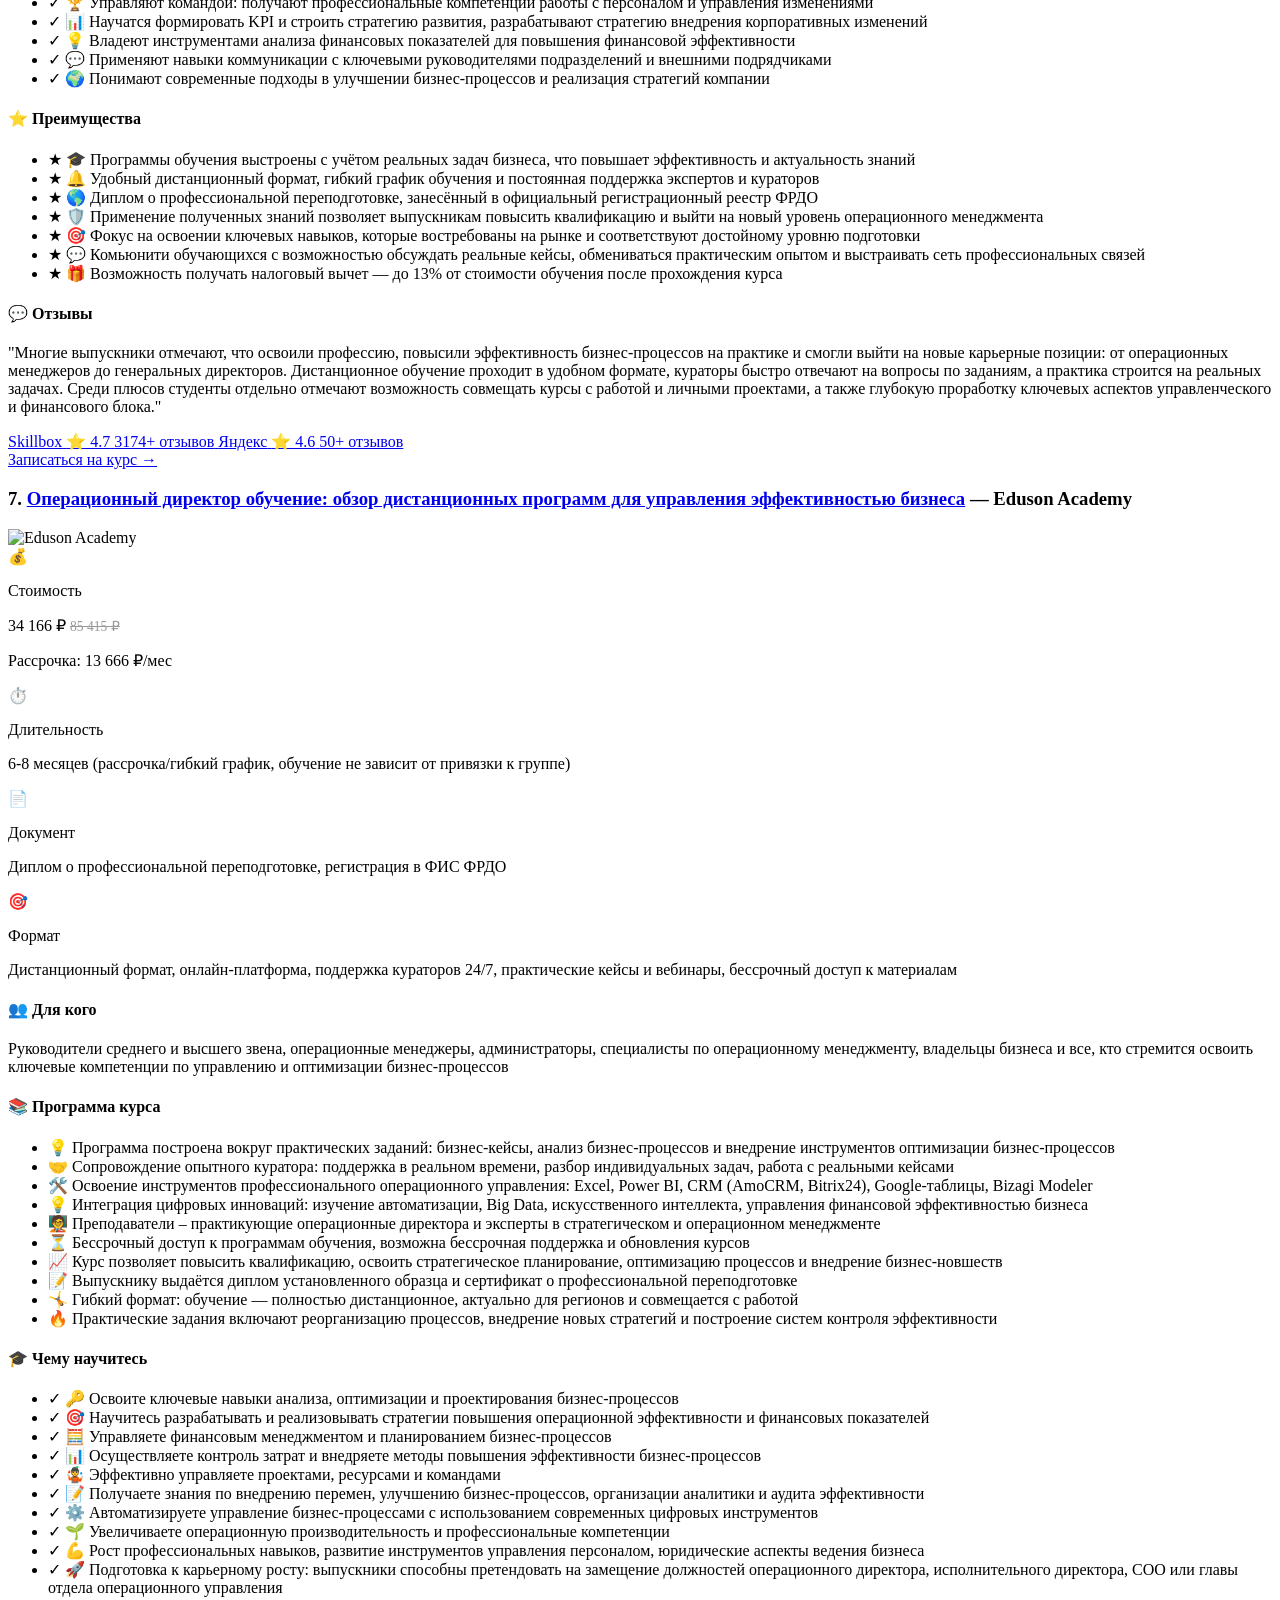
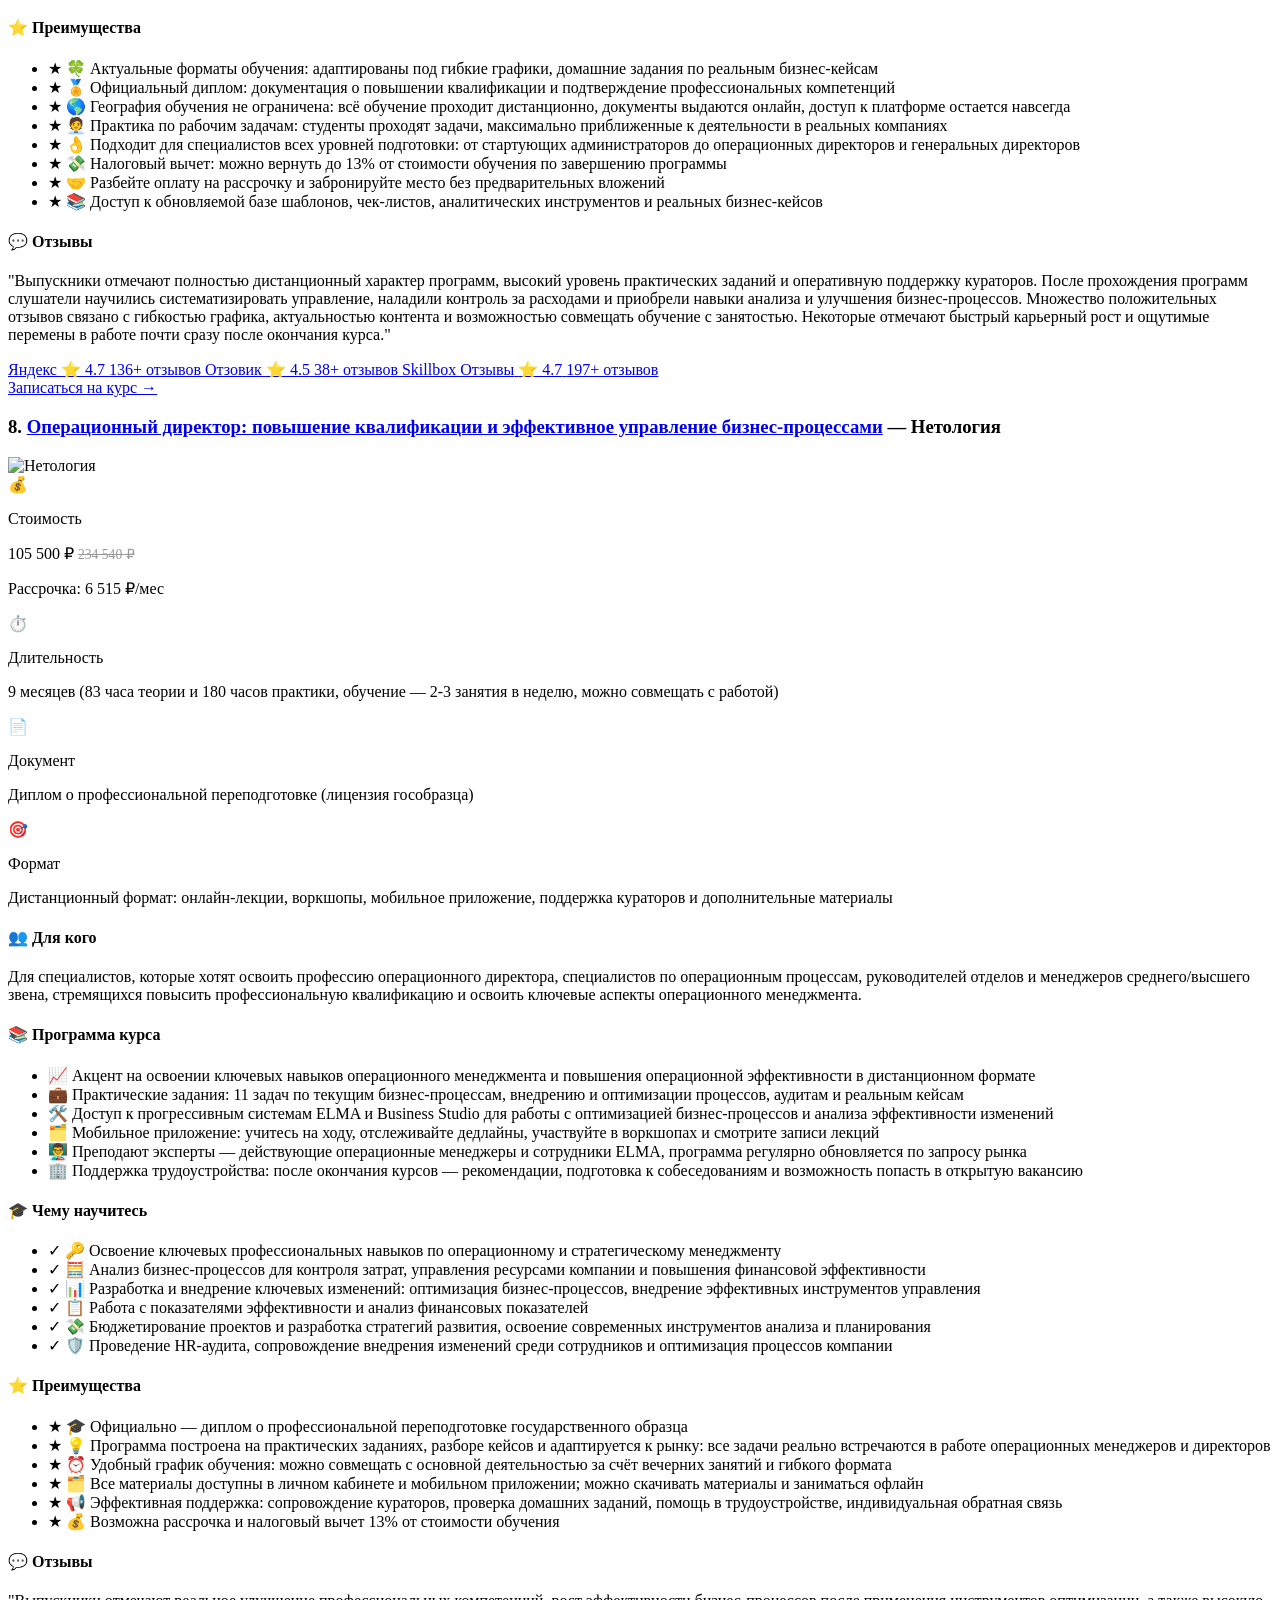
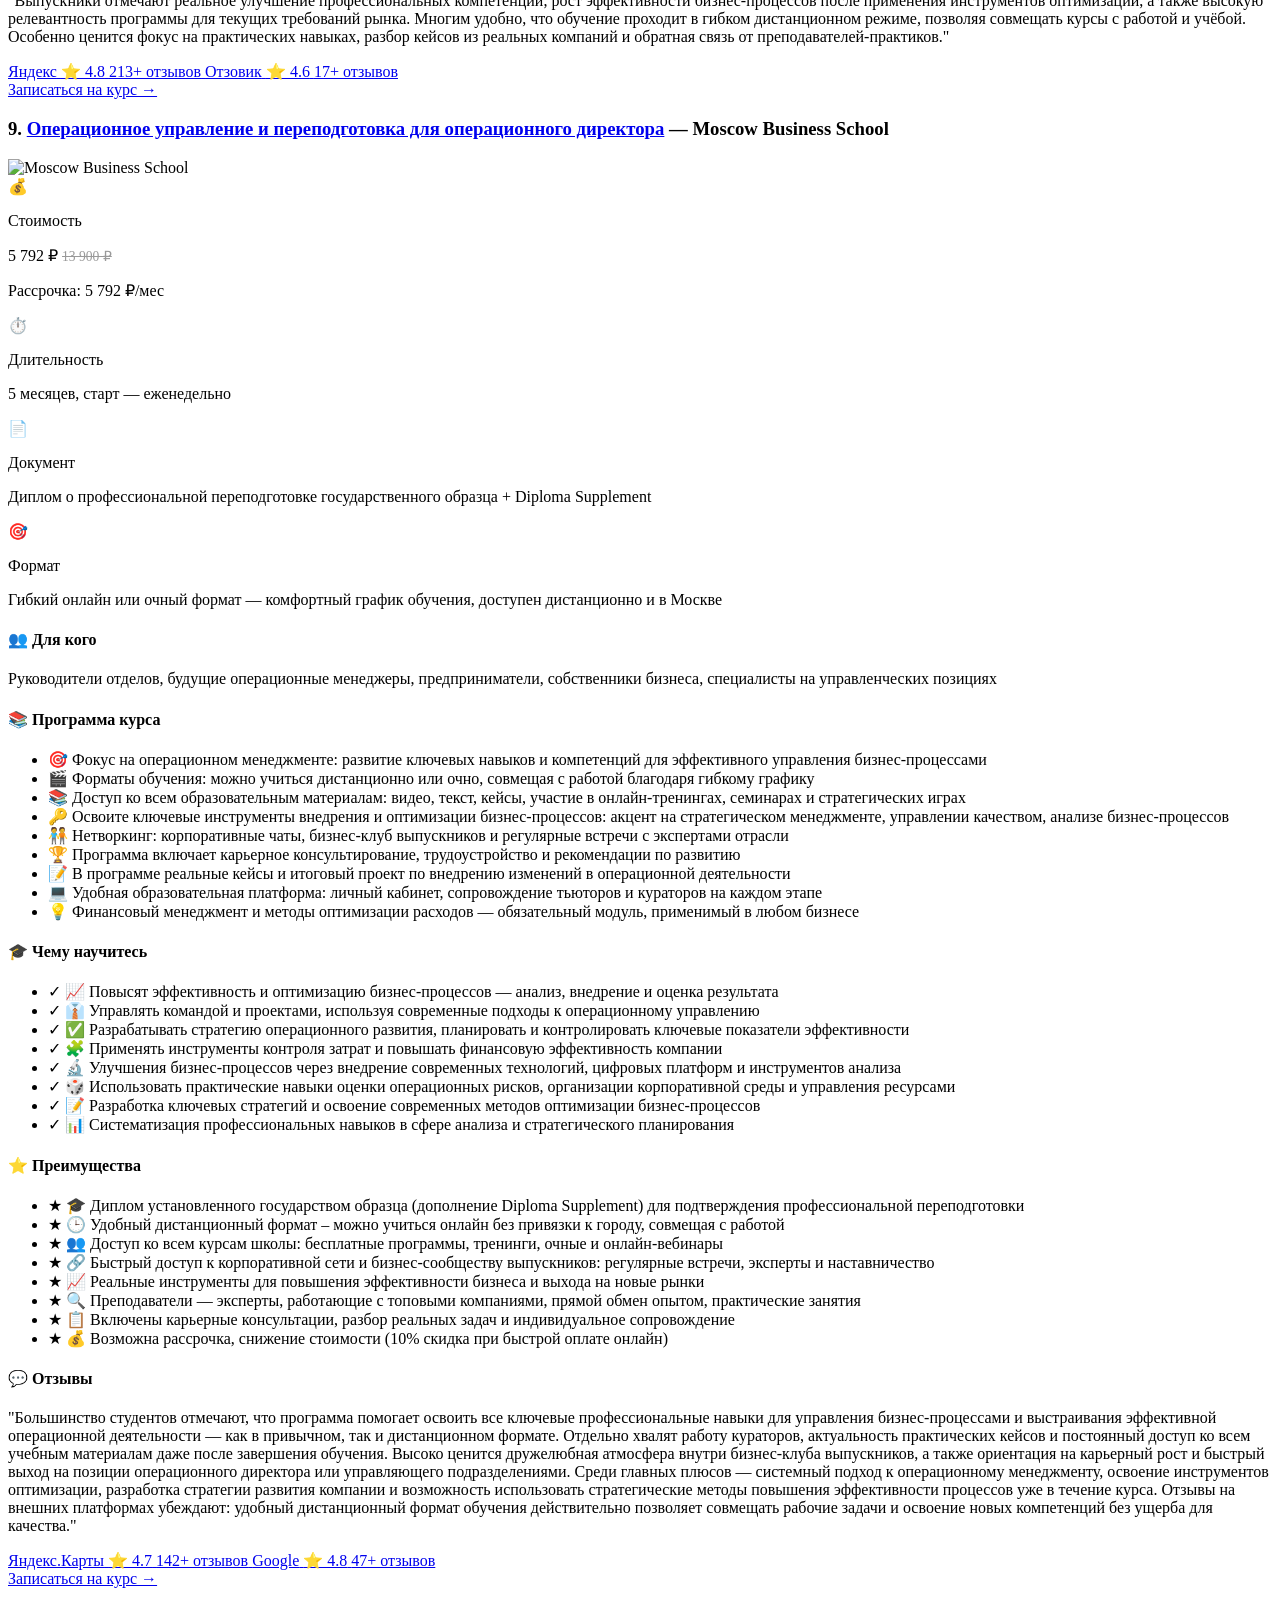
==== commit 330486ff: "Add files via upload" ====
--- a/public/index.html
+++ b/public/index.html
@@ -360,7 +360,7 @@
               <td style="text-align:center">1 🥇</td>
               <td><a href="https://eduson.academy/operations-director1" target="_blank" rel="noopener">Операционный директор: обучение и профессиональная переподготовка в дистанционном формате</a></td>
               <td>Eduson Academy</td>
-              <td>14 667 ₽</td>
+              <td>14 667 ₽<br><span class="table-promo">🎁 <code>promo</code> (-20%)</span></td>
               <td style="text-align:center"><a href="https://eduson.academy/operations-director1" class="btn btn-primary" target="_blank" rel="noopener">На сайт →</a></td>
             </tr>
             <tr>
@@ -498,7 +498,7 @@
           <div class="info-item info-promo">
             <span class="info-icon">🎁</span>
             <div>
-              <p class="info-label">скидка</p>
+              <p class="info-label">скидка (-20%)</p>
               <div class="promo-code-wrapper">
                 <span>Промокод:</span>
                 <code>promo</code>
@@ -2185,8 +2185,7 @@
     <div class="container">
       <p class="footer-text">Реклама. Информация о рекламодателе по ссылкам в статье.</p>
       <p class="footer-text">Интернет-сайт носит информационный характер и ни при каких условиях не является публичной офертой, которая определяется положениями статьи 437 Гражданского кодекса РФ. Информация о программах курсов и иных условий, указанных на сайте, может быть изменена организацией предоставляющей услуги обучения в одностороннем порядке. Скриншоты с сайтов курсов могут отличаться от оригиналов. Информация по ценам, может отличаться от фактической, к моменту просмотра рейтинга.</p>
-      <p class="footer-text">© 2026 — Все права защищены</p>
-      <p class="footer-text"><a href="mailto:info@mystudy.su">info@mystudy.su</a></p>
+      <p class="footer-text">© 2026 &nbsp;•&nbsp; <a href="mailto:info@mystudy.su">Контакты</a></p>
       
     </div>
   </footer>
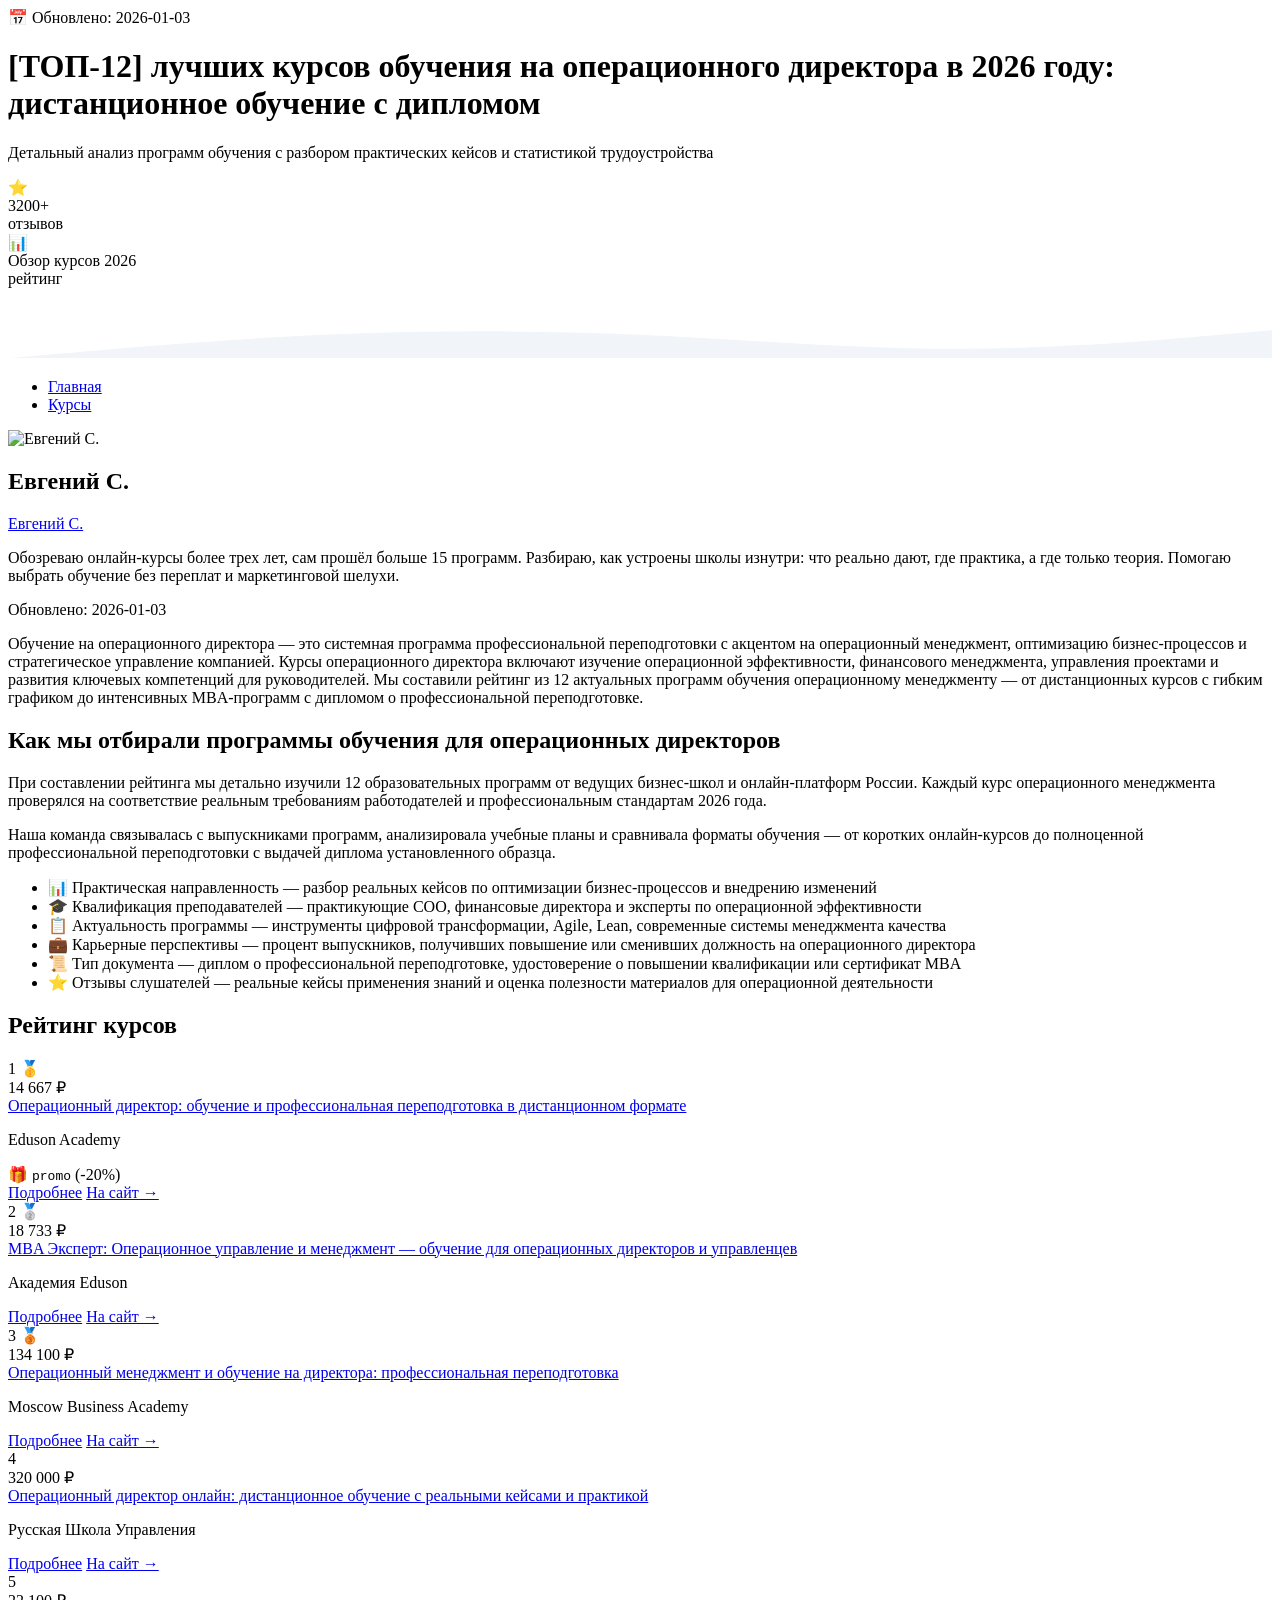
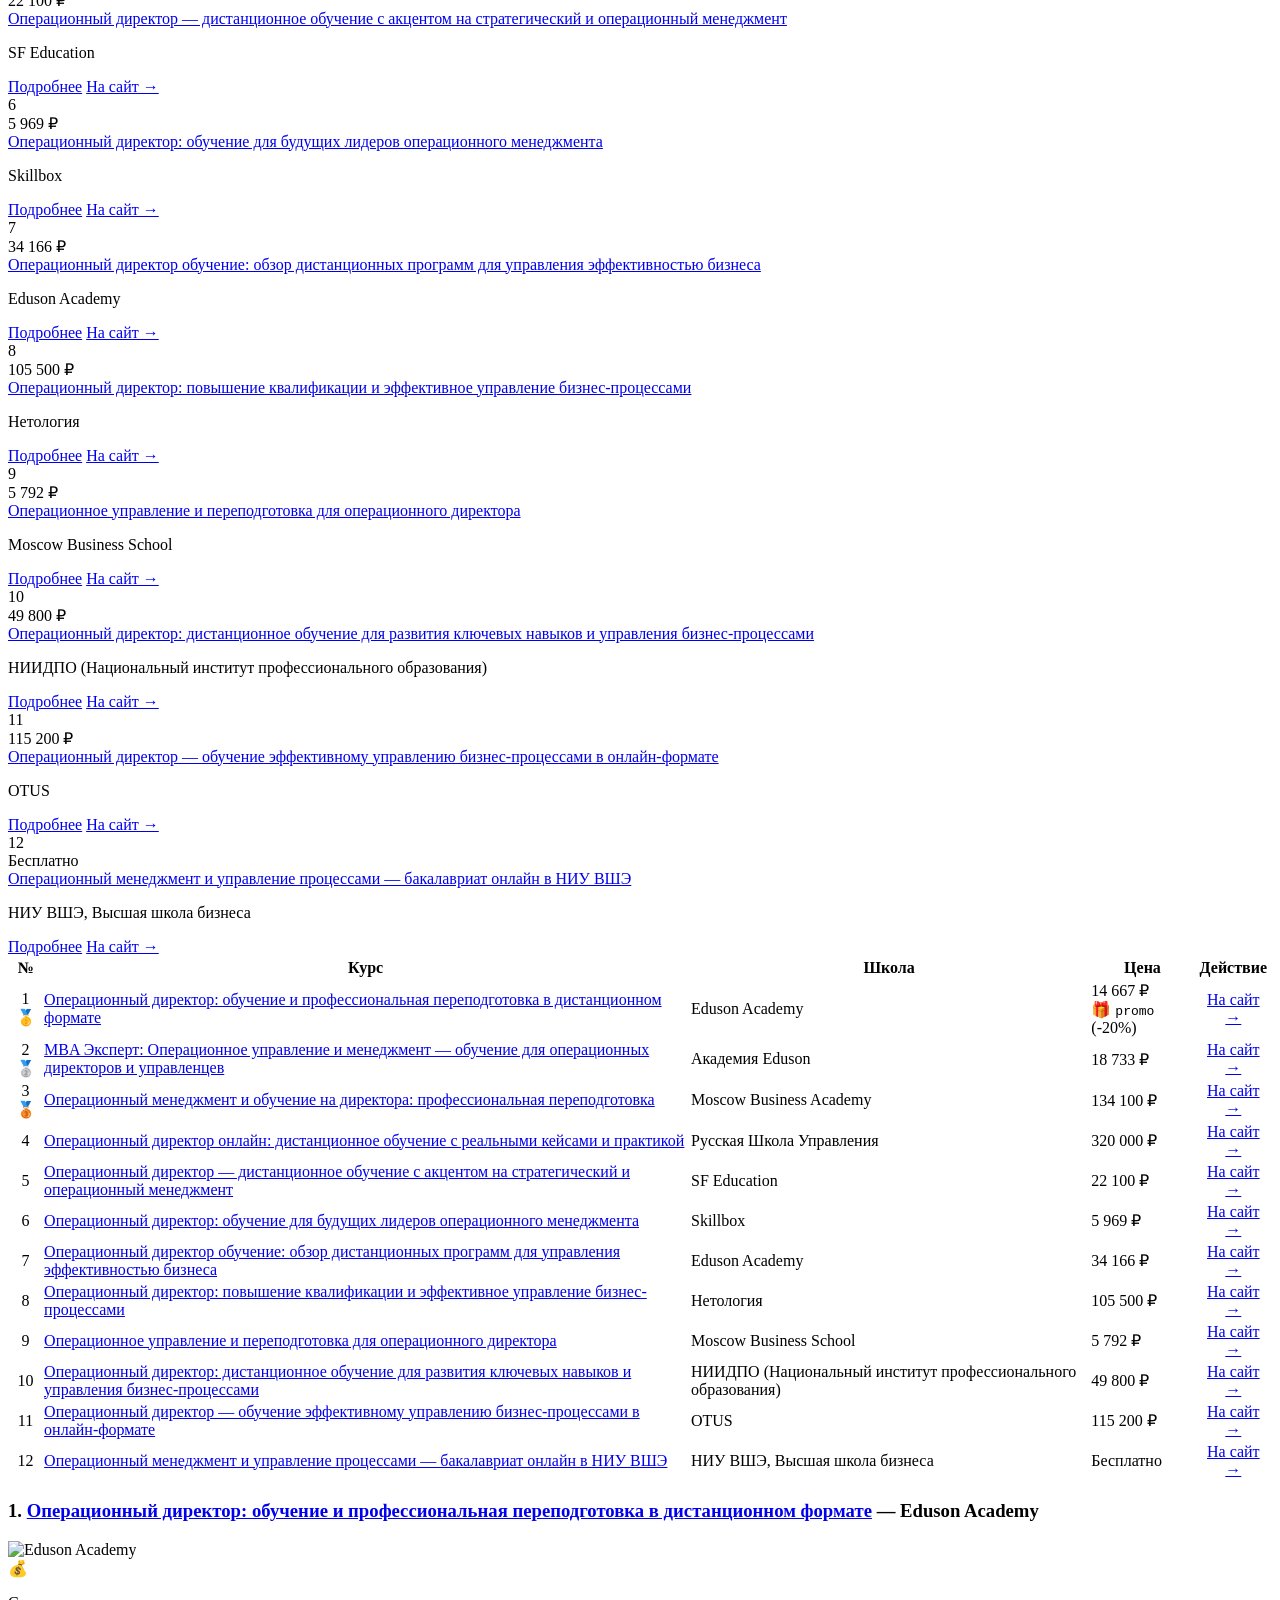
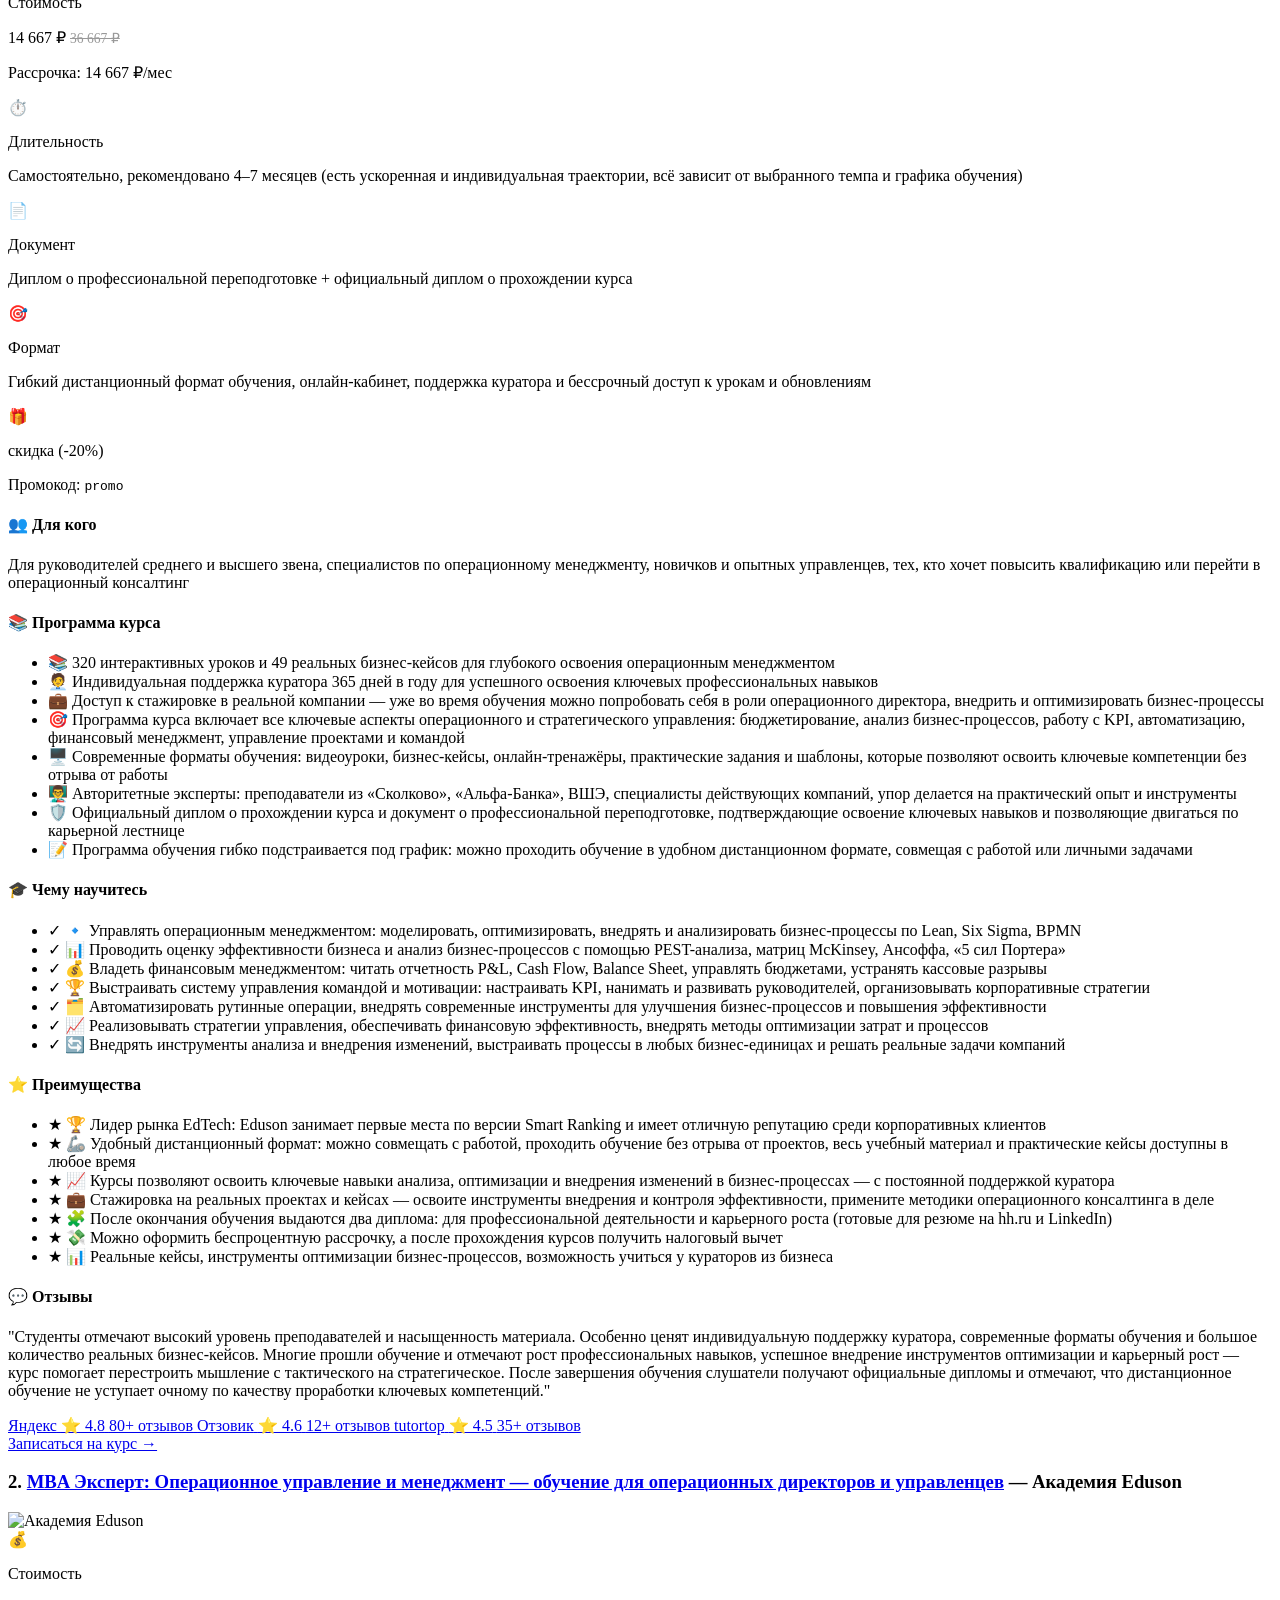
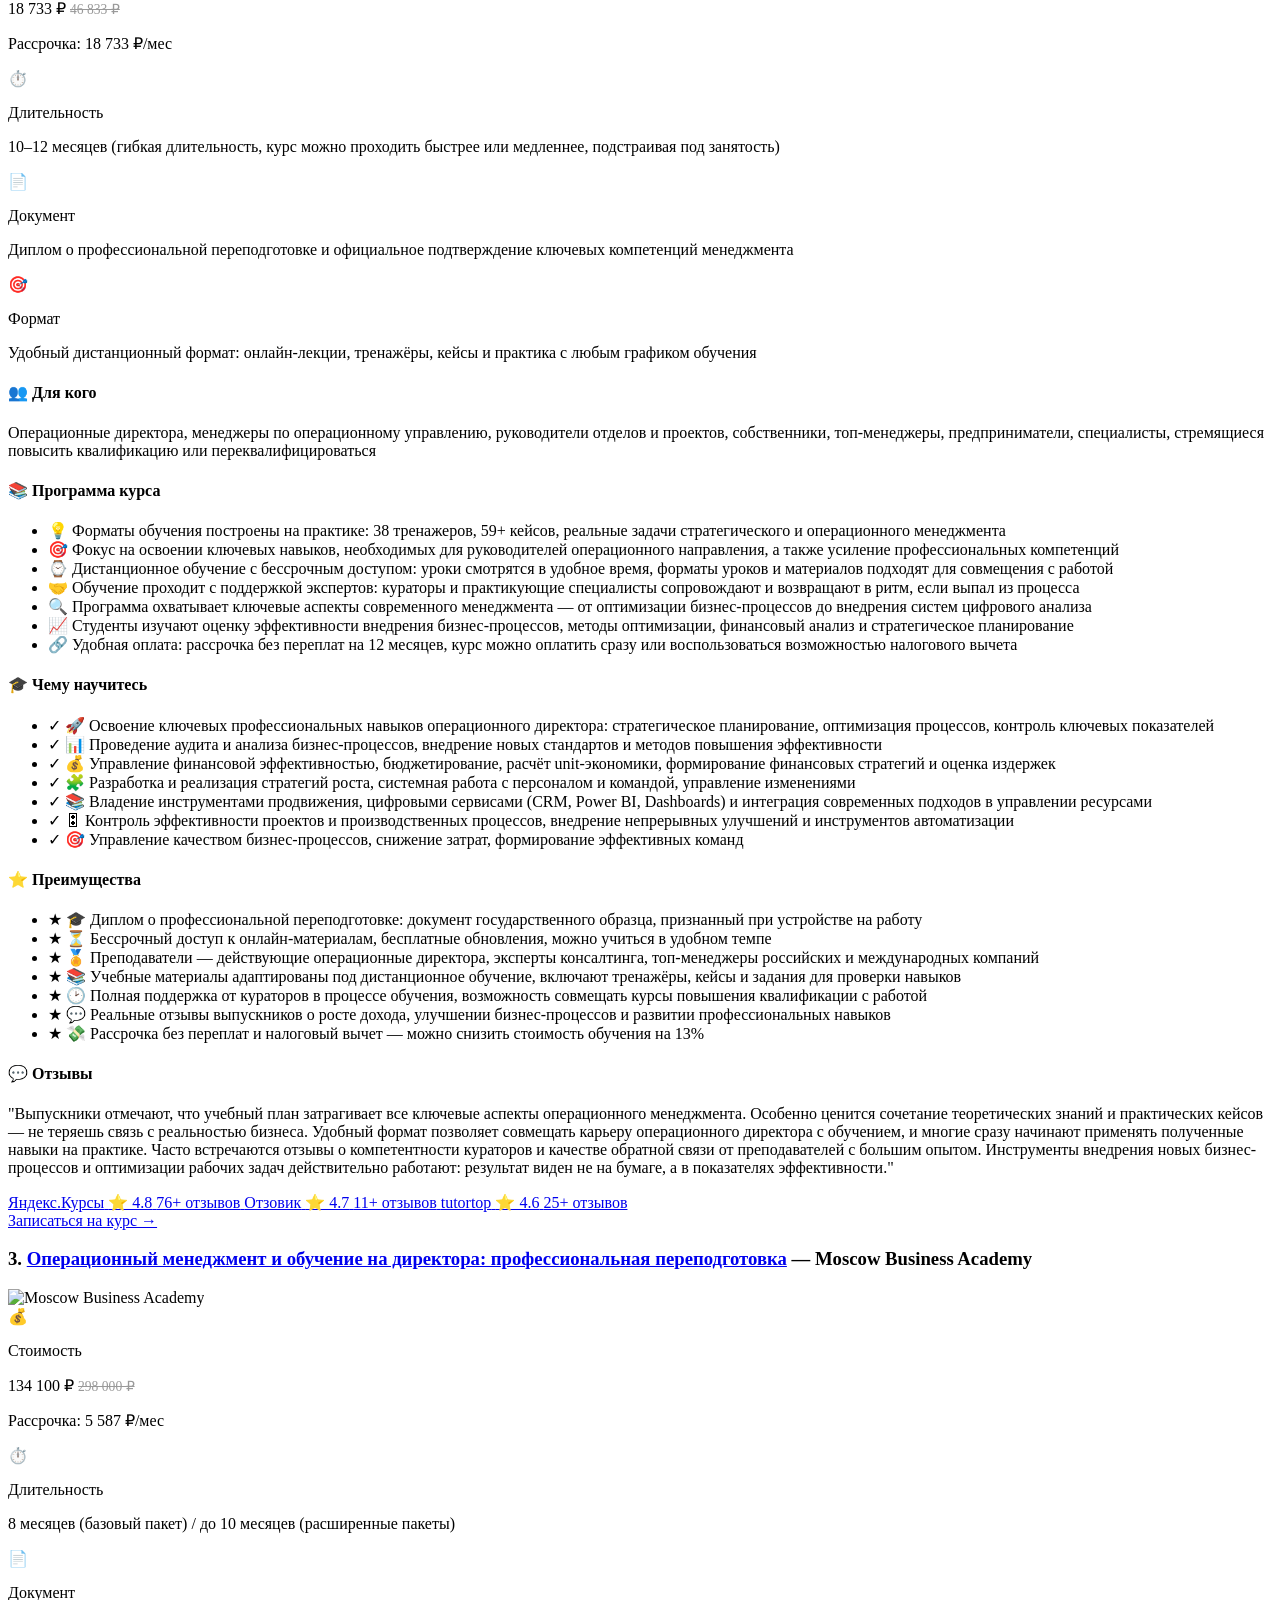
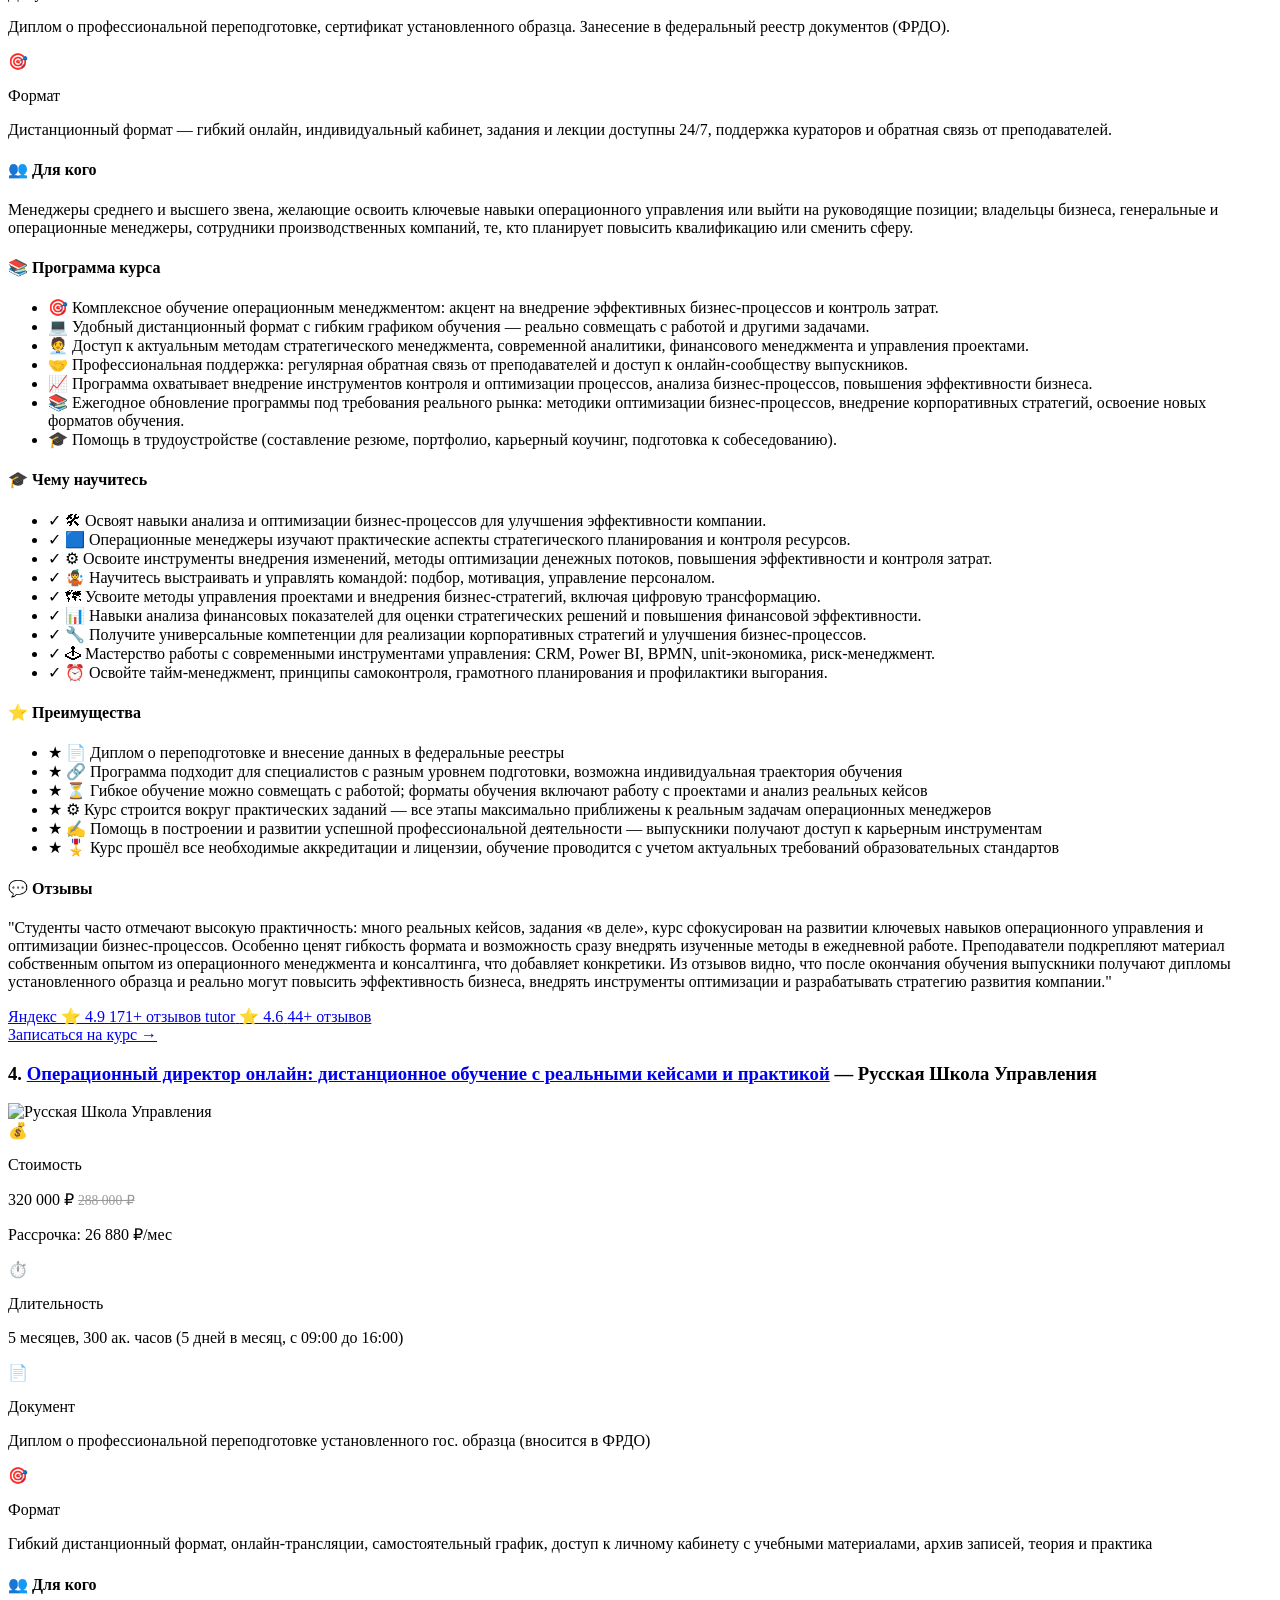
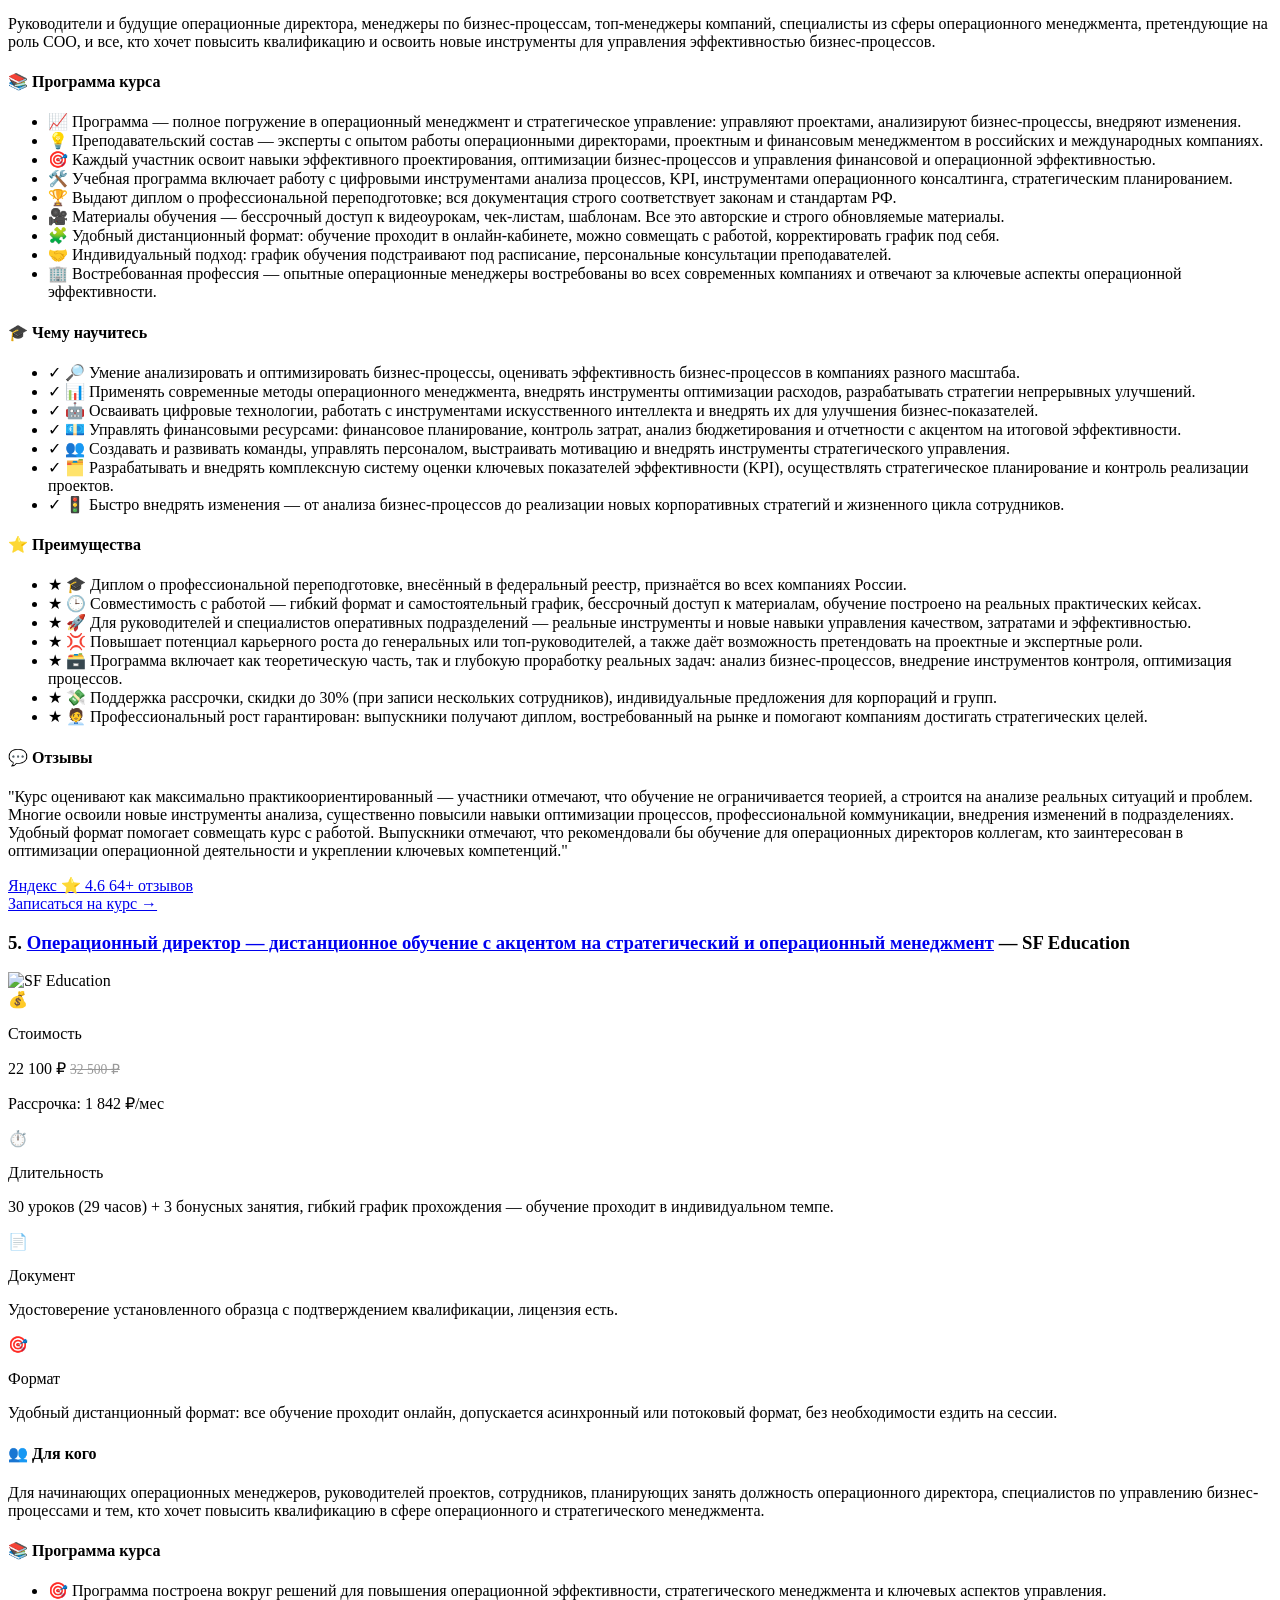
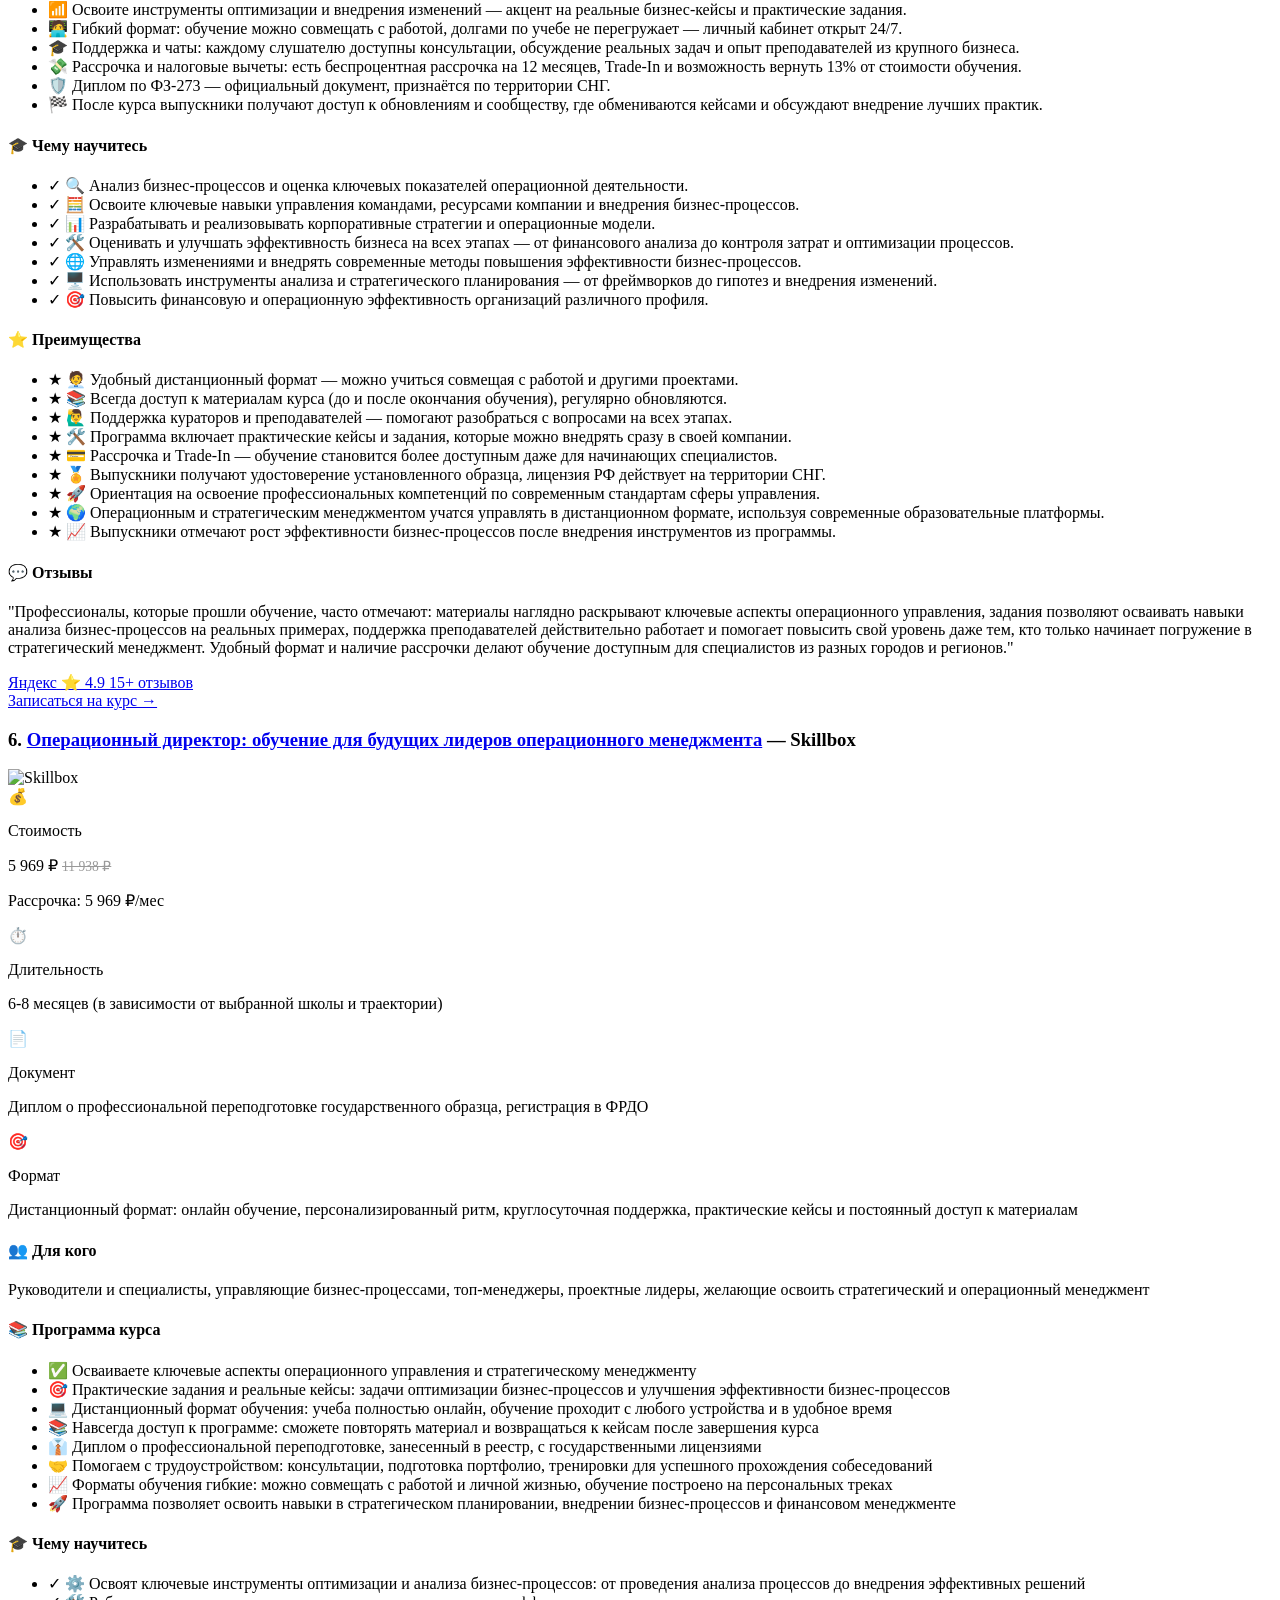
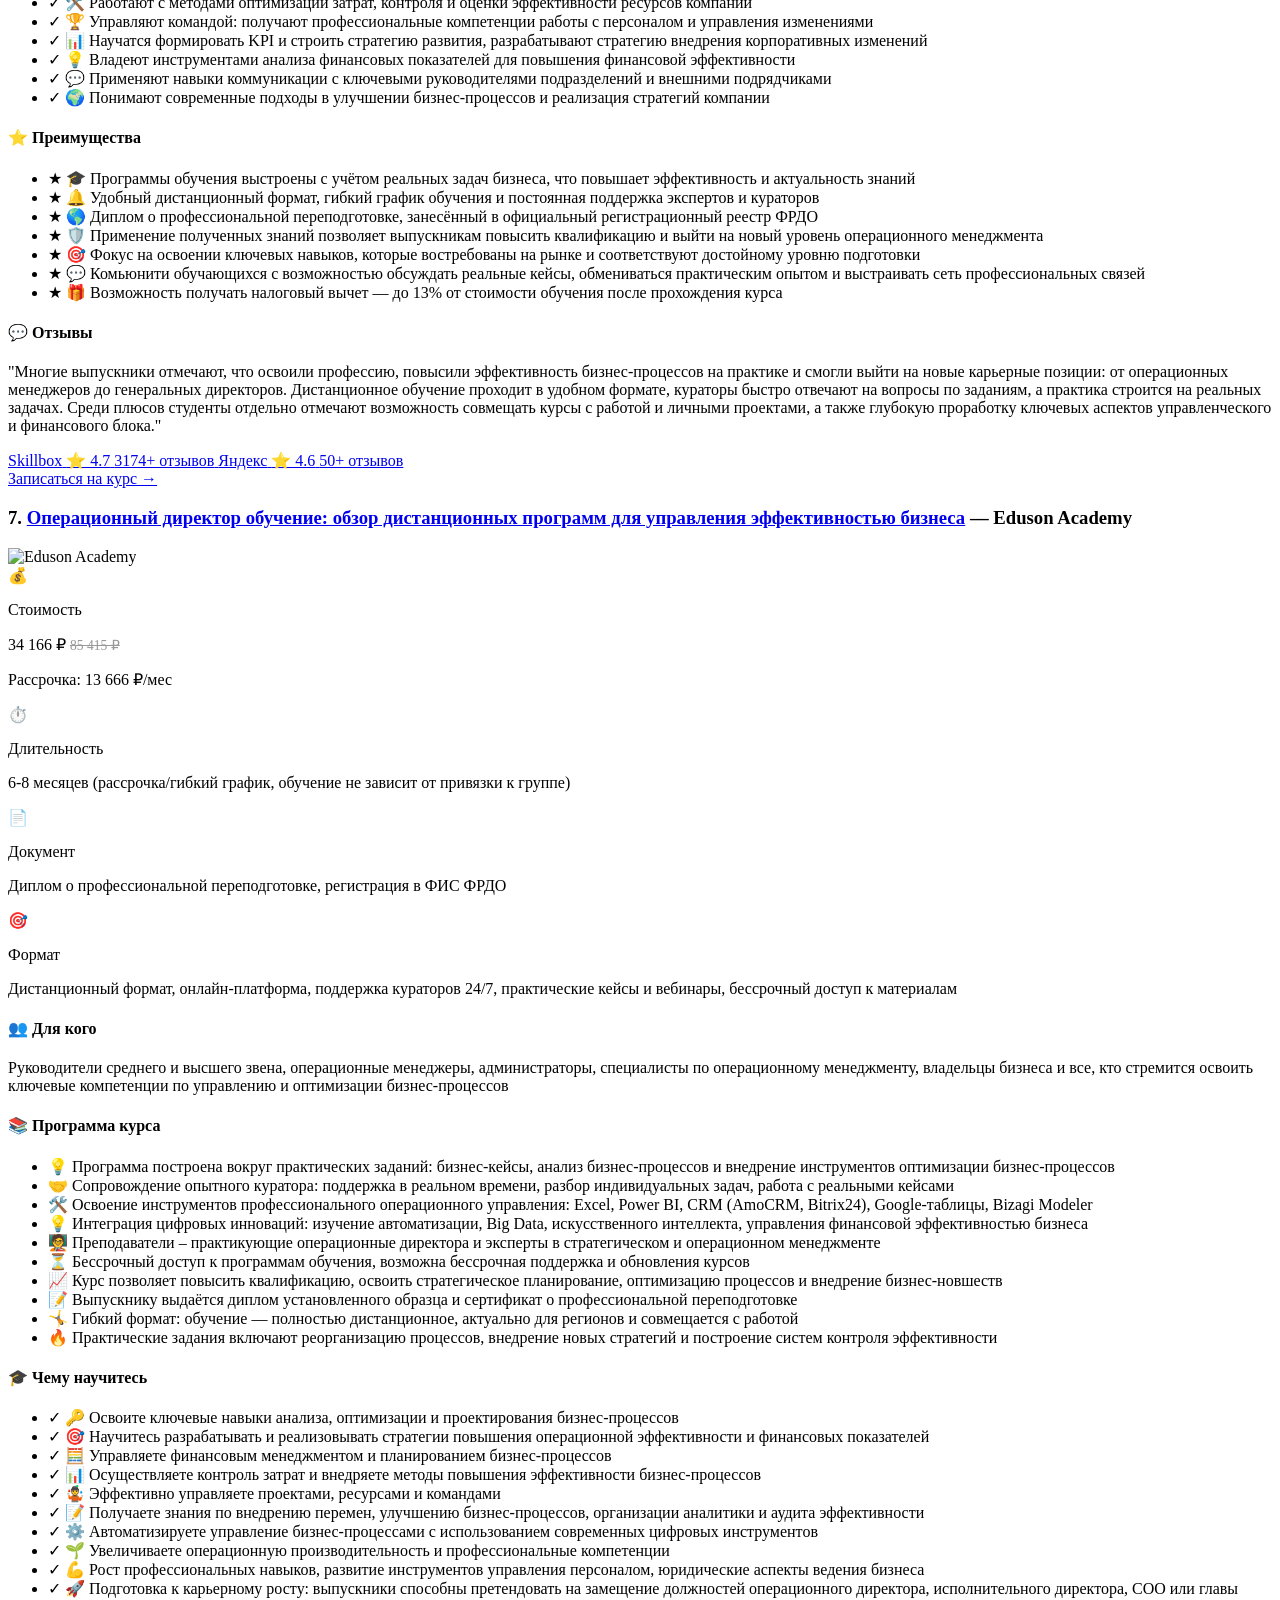
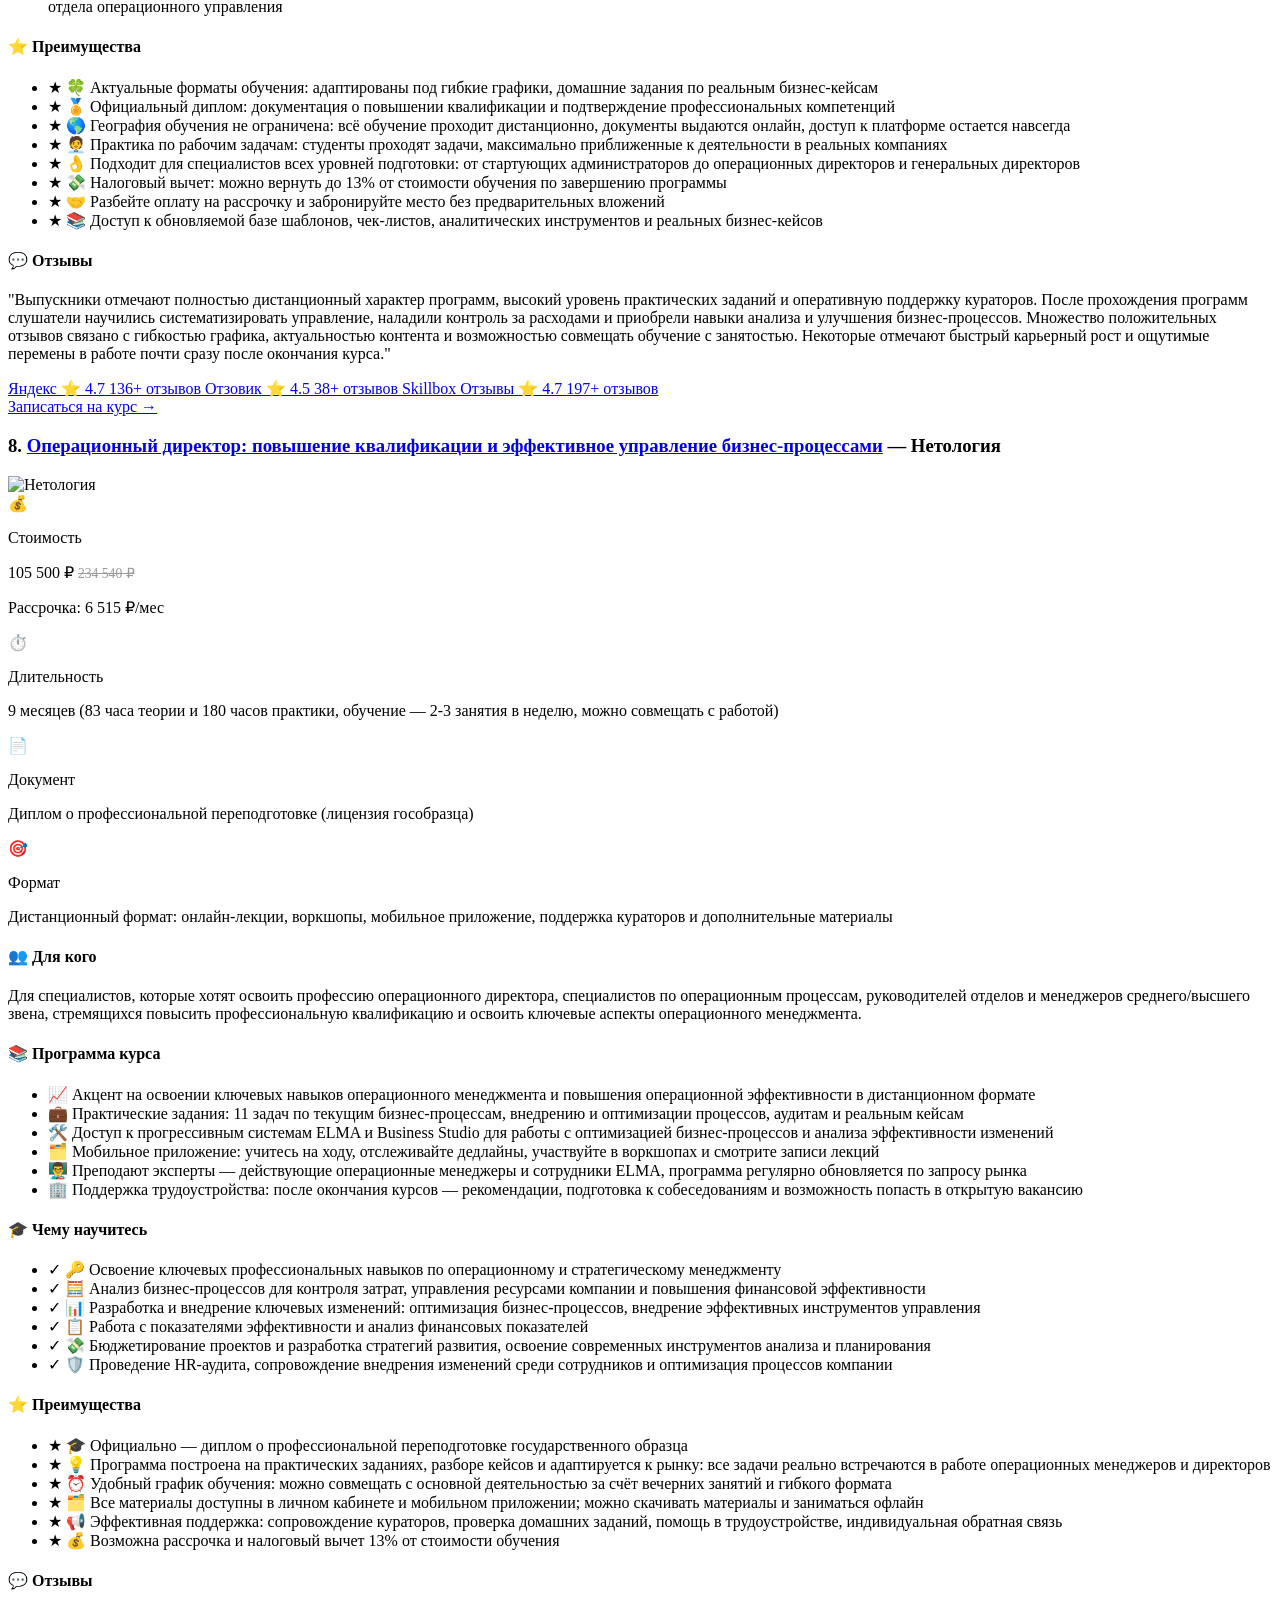
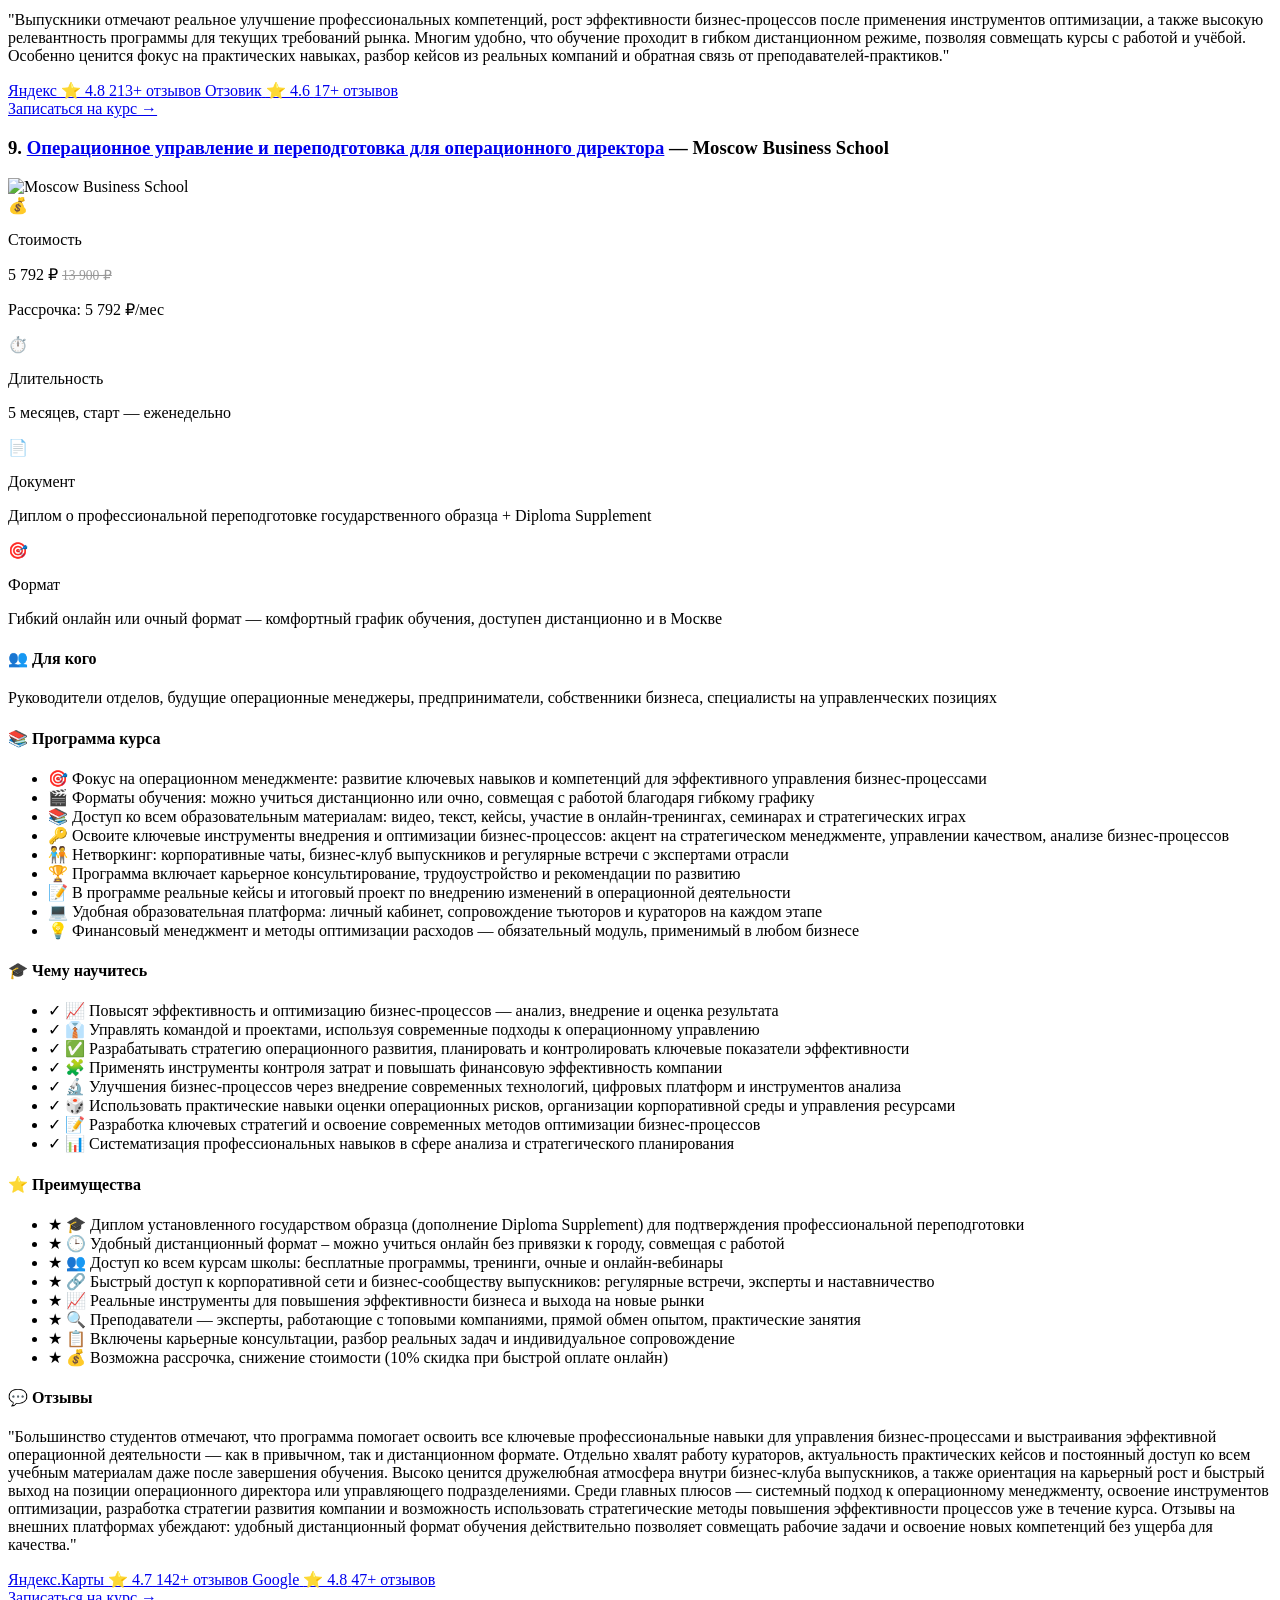
==== commit 2ae1e827: "Add files via upload" ====
--- a/public/index.html
+++ b/public/index.html
@@ -171,6 +171,7 @@
             </div>
             <a href="https://eduson.academy/operations-director1" class="course-title-link" target="_blank" rel="noopener">Операционный директор: обучение и профессиональная переподготовка в дистанционном формате</a>
             <p class="course-school">Eduson Academy</p>
+            <div class="course-promo-mobile"><span>🎁</span> <code>promo</code> <span class="promo-discount">(-20%)</span></div>
             <div class="course-buttons">
               <a href="#course-1" class="btn btn-secondary">Подробнее</a>
               <a href="https://eduson.academy/operations-director1" class="btn btn-primary" target="_blank" rel="noopener">На сайт →</a>
@@ -186,6 +187,7 @@
             </div>
             <a href="https://eduson.academy/mba-operations" class="course-title-link" target="_blank" rel="noopener">MBA Эксперт: Операционное управление и менеджмент — обучение для операционных директоров и управленцев</a>
             <p class="course-school">Академия Eduson</p>
+            
             <div class="course-buttons">
               <a href="#course-2" class="btn btn-secondary">Подробнее</a>
               <a href="https://eduson.academy/mba-operations" class="btn btn-primary" target="_blank" rel="noopener">На сайт →</a>
@@ -201,6 +203,7 @@
             </div>
             <a href="https://moscow.mba/programs/profession/online/operacionnyi-direktor" class="course-title-link" target="_blank" rel="noopener">Операционный менеджмент и обучение на директора: профессиональная переподготовка</a>
             <p class="course-school">Moscow Business Academy</p>
+            
             <div class="course-buttons">
               <a href="#course-3" class="btn btn-secondary">Подробнее</a>
               <a href="https://moscow.mba/programs/profession/online/operacionnyi-direktor" class="btn btn-primary" target="_blank" rel="noopener">На сайт →</a>
@@ -216,6 +219,7 @@
             </div>
             <a href="https://uprav.ru/kursy-po-kachestvu/operatsionnyy-direktor-online/" class="course-title-link" target="_blank" rel="noopener">Операционный директор онлайн: дистанционное обучение с реальными кейсами и практикой</a>
             <p class="course-school">Русская Школа Управления</p>
+            
             <div class="course-buttons">
               <a href="#course-4" class="btn btn-secondary">Подробнее</a>
               <a href="https://uprav.ru/kursy-po-kachestvu/operatsionnyy-direktor-online/" class="btn btn-primary" target="_blank" rel="noopener">На сайт →</a>
@@ -231,6 +235,7 @@
             </div>
             <a href="https://sf.education/strategicmanagement" class="course-title-link" target="_blank" rel="noopener">Операционный директор — дистанционное обучение с акцентом на стратегический и операционный менеджмент</a>
             <p class="course-school">SF Education</p>
+            
             <div class="course-buttons">
               <a href="#course-5" class="btn btn-secondary">Подробнее</a>
               <a href="https://sf.education/strategicmanagement" class="btn btn-primary" target="_blank" rel="noopener">На сайт →</a>
@@ -246,6 +251,7 @@
             </div>
             <a href="https://skillbox.ru/course/profession-operation-manager/" class="course-title-link" target="_blank" rel="noopener">Операционный директор: обучение для будущих лидеров операционного менеджмента</a>
             <p class="course-school">Skillbox </p>
+            
             <div class="course-buttons">
               <a href="#course-6" class="btn btn-secondary">Подробнее</a>
               <a href="https://skillbox.ru/course/profession-operation-manager/" class="btn btn-primary" target="_blank" rel="noopener">На сайт →</a>
@@ -261,6 +267,7 @@
             </div>
             <a href="https://eduson.academy/operations-director-horeca" class="course-title-link" target="_blank" rel="noopener">Операционный директор обучение: обзор дистанционных программ для управления эффективностью бизнеса</a>
             <p class="course-school">Eduson Academy</p>
+            
             <div class="course-buttons">
               <a href="#course-7" class="btn btn-secondary">Подробнее</a>
               <a href="https://eduson.academy/operations-director-horeca" class="btn btn-primary" target="_blank" rel="noopener">На сайт →</a>
@@ -276,6 +283,7 @@
             </div>
             <a href="https://netology.ru/programs/operations_management" class="course-title-link" target="_blank" rel="noopener">Операционный директор: повышение квалификации и эффективное управление бизнес-процессами</a>
             <p class="course-school">Нетология</p>
+            
             <div class="course-buttons">
               <a href="#course-8" class="btn btn-secondary">Подробнее</a>
               <a href="https://netology.ru/programs/operations_management" class="btn btn-primary" target="_blank" rel="noopener">На сайт →</a>
@@ -291,6 +299,7 @@
             </div>
             <a href="https://mbschool.ru/seminars/intensive_mba/operacionnoe-upravlenie/" class="course-title-link" target="_blank" rel="noopener">Операционное управление и переподготовка для операционного директора</a>
             <p class="course-school">Moscow Business School</p>
+            
             <div class="course-buttons">
               <a href="#course-9" class="btn btn-secondary">Подробнее</a>
               <a href="https://mbschool.ru/seminars/intensive_mba/operacionnoe-upravlenie/" class="btn btn-primary" target="_blank" rel="noopener">На сайт →</a>
@@ -306,6 +315,7 @@
             </div>
             <a href="https://niidpo.ru/seminar/direktor-po-personalu-620-chasov" class="course-title-link" target="_blank" rel="noopener">Операционный директор: дистанционное обучение для развития ключевых навыков и управления бизнес-процессами</a>
             <p class="course-school">НИИДПО (Национальный институт профессионального образования)</p>
+            
             <div class="course-buttons">
               <a href="#course-10" class="btn btn-secondary">Подробнее</a>
               <a href="https://niidpo.ru/seminar/direktor-po-personalu-620-chasov" class="btn btn-primary" target="_blank" rel="noopener">На сайт →</a>
@@ -321,6 +331,7 @@
             </div>
             <a href="https://otus.ru/lessons/coo/" class="course-title-link" target="_blank" rel="noopener">Операционный директор — обучение эффективному управлению бизнес-процессами в онлайн-формате</a>
             <p class="course-school">OTUS</p>
+            
             <div class="course-buttons">
               <a href="#course-11" class="btn btn-secondary">Подробнее</a>
               <a href="https://otus.ru/lessons/coo/" class="btn btn-primary" target="_blank" rel="noopener">На сайт →</a>
@@ -336,6 +347,7 @@
             </div>
             <a href="https://www.hse.ru/ba/bba/courses/835136594.html" class="course-title-link" target="_blank" rel="noopener">Операционный менеджмент и управление процессами — бакалавриат онлайн в НИУ ВШЭ</a>
             <p class="course-school">НИУ ВШЭ, Высшая школа бизнеса</p>
+            
             <div class="course-buttons">
               <a href="#course-12" class="btn btn-secondary">Подробнее</a>
               <a href="https://www.hse.ru/ba/bba/courses/835136594.html" class="btn btn-primary" target="_blank" rel="noopener">На сайт →</a>
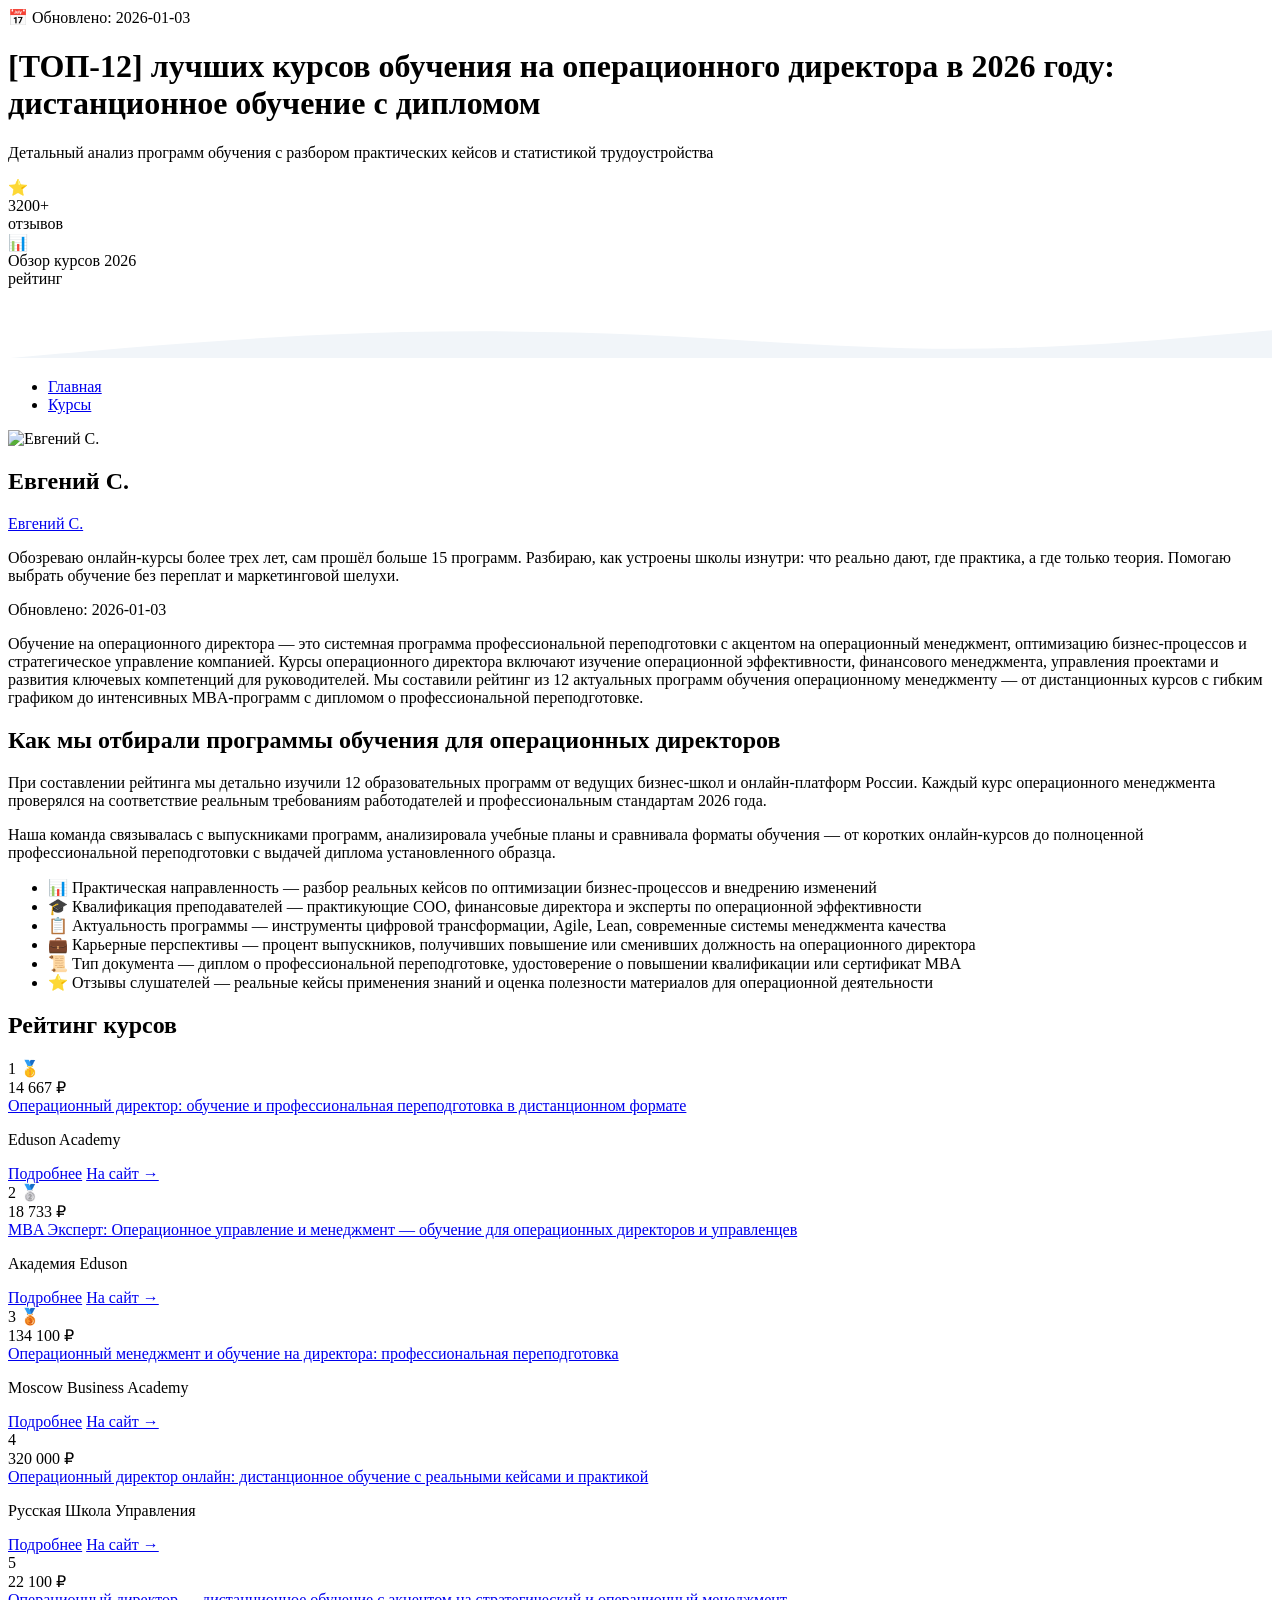
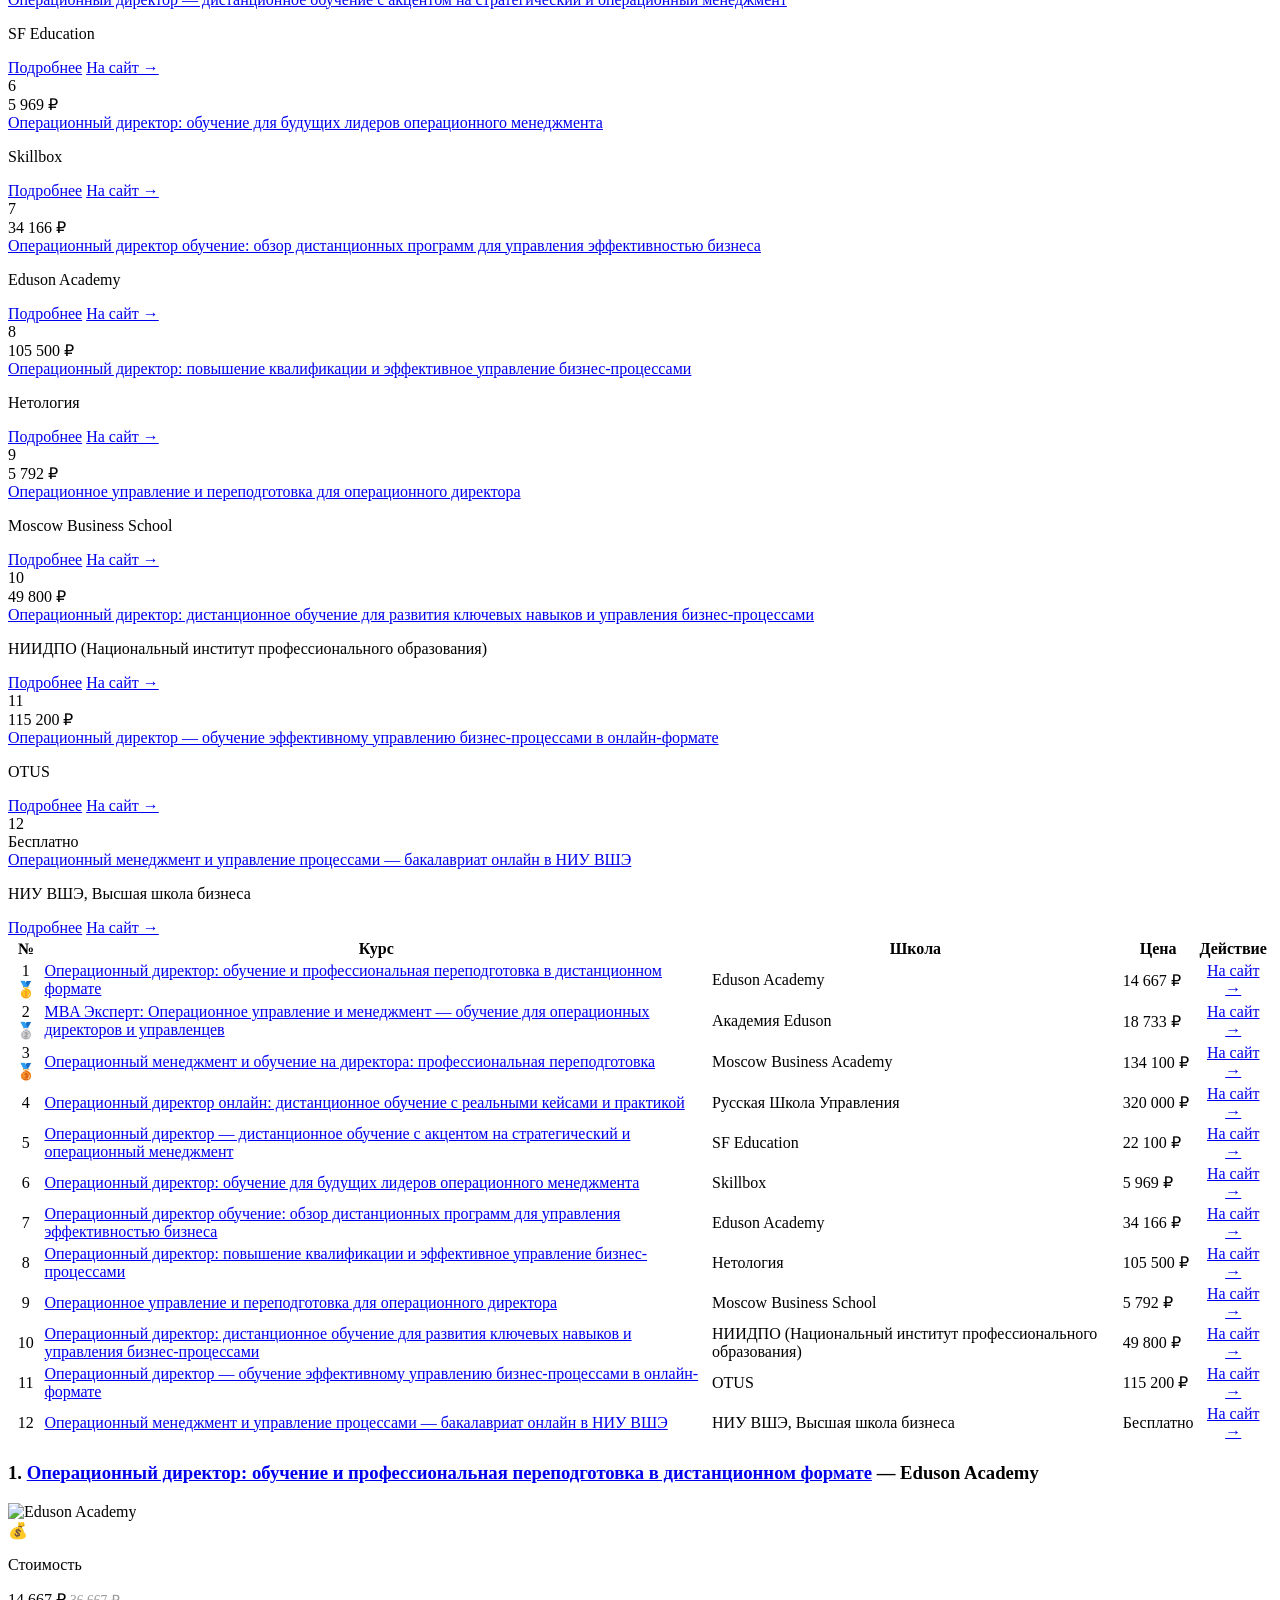
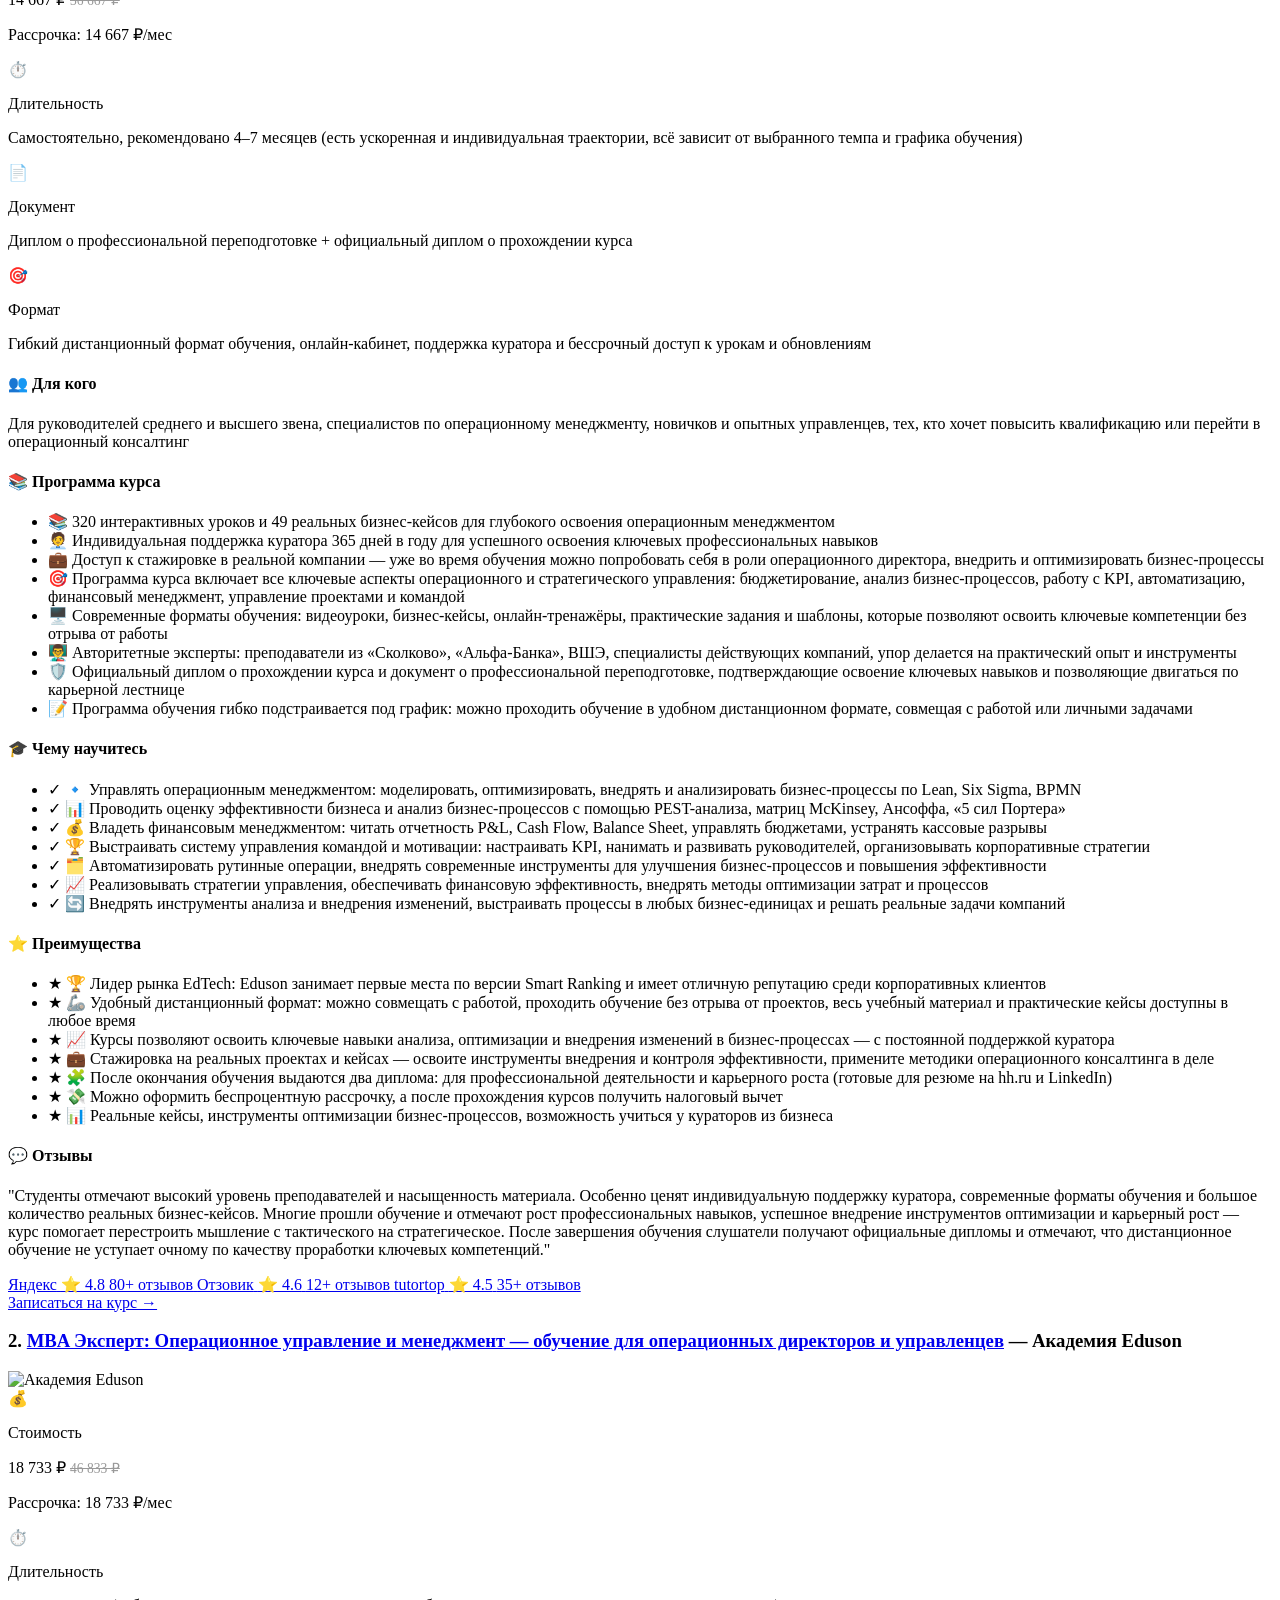
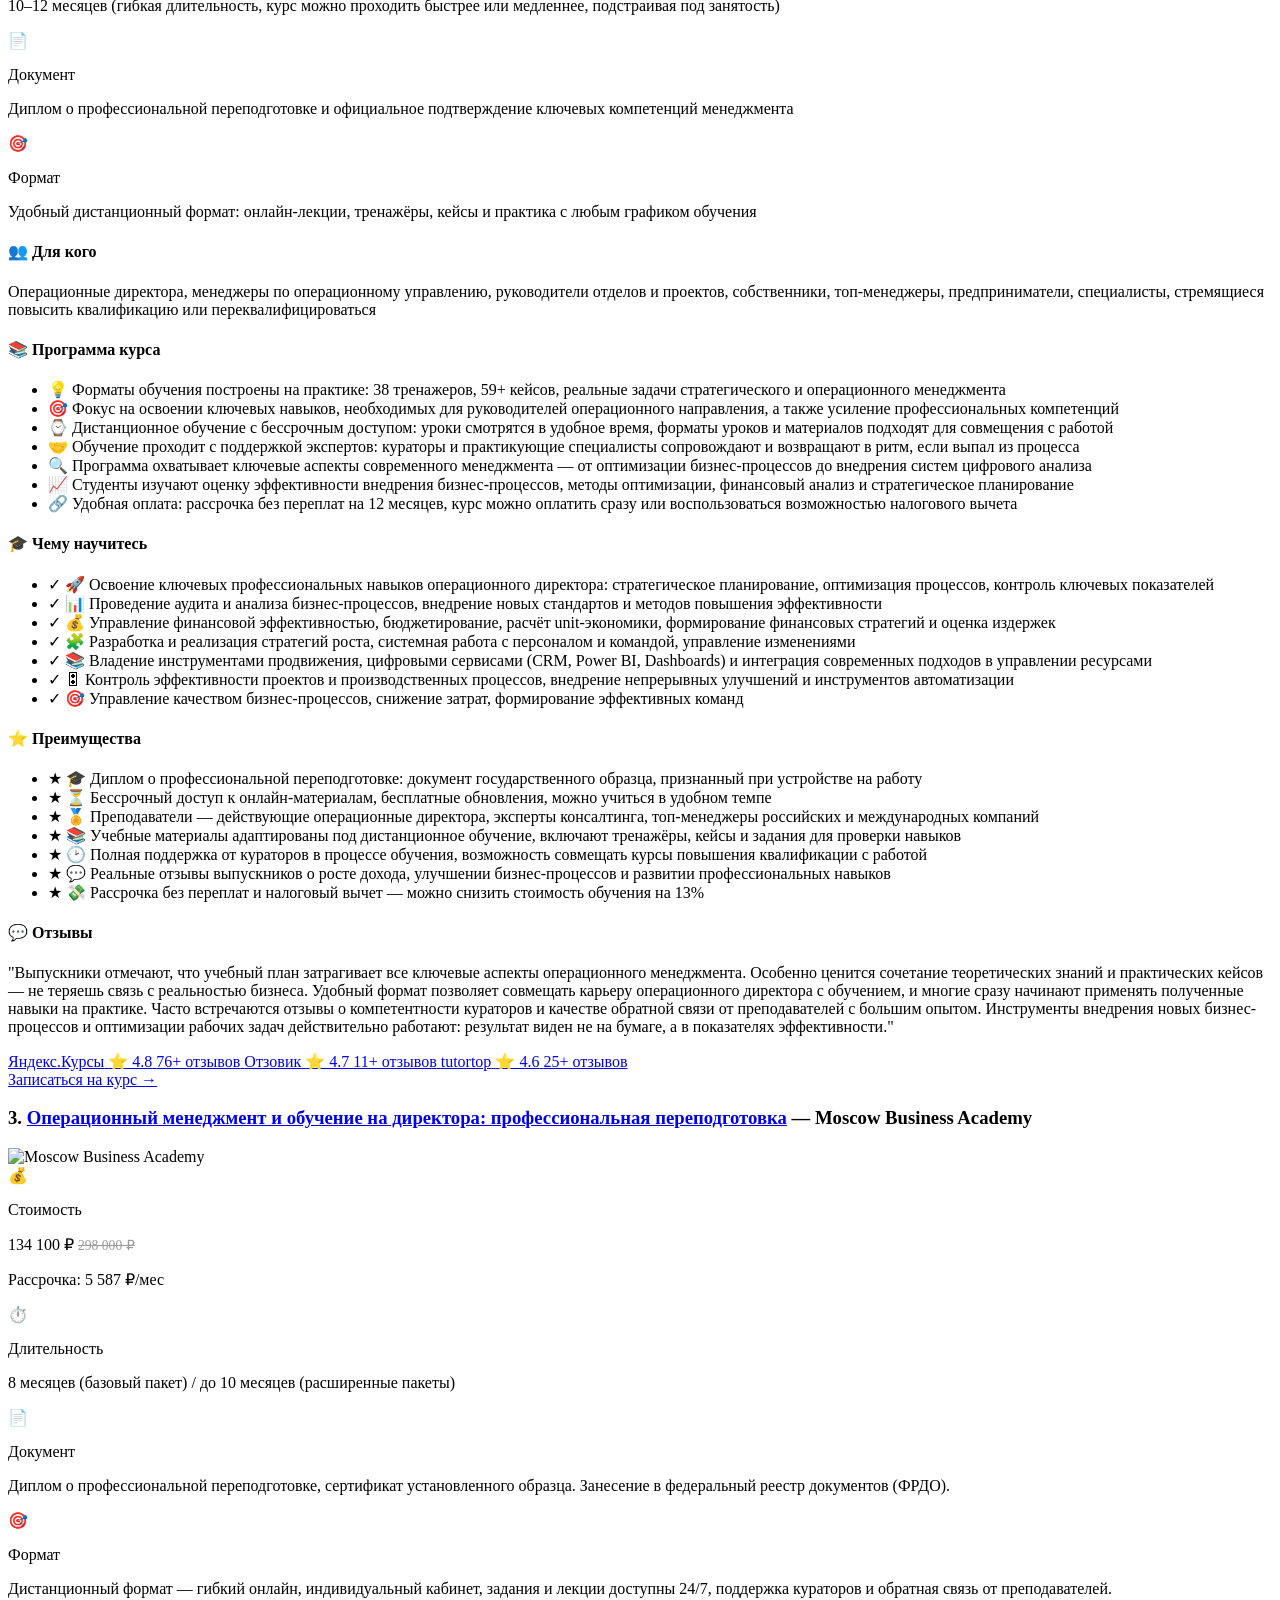
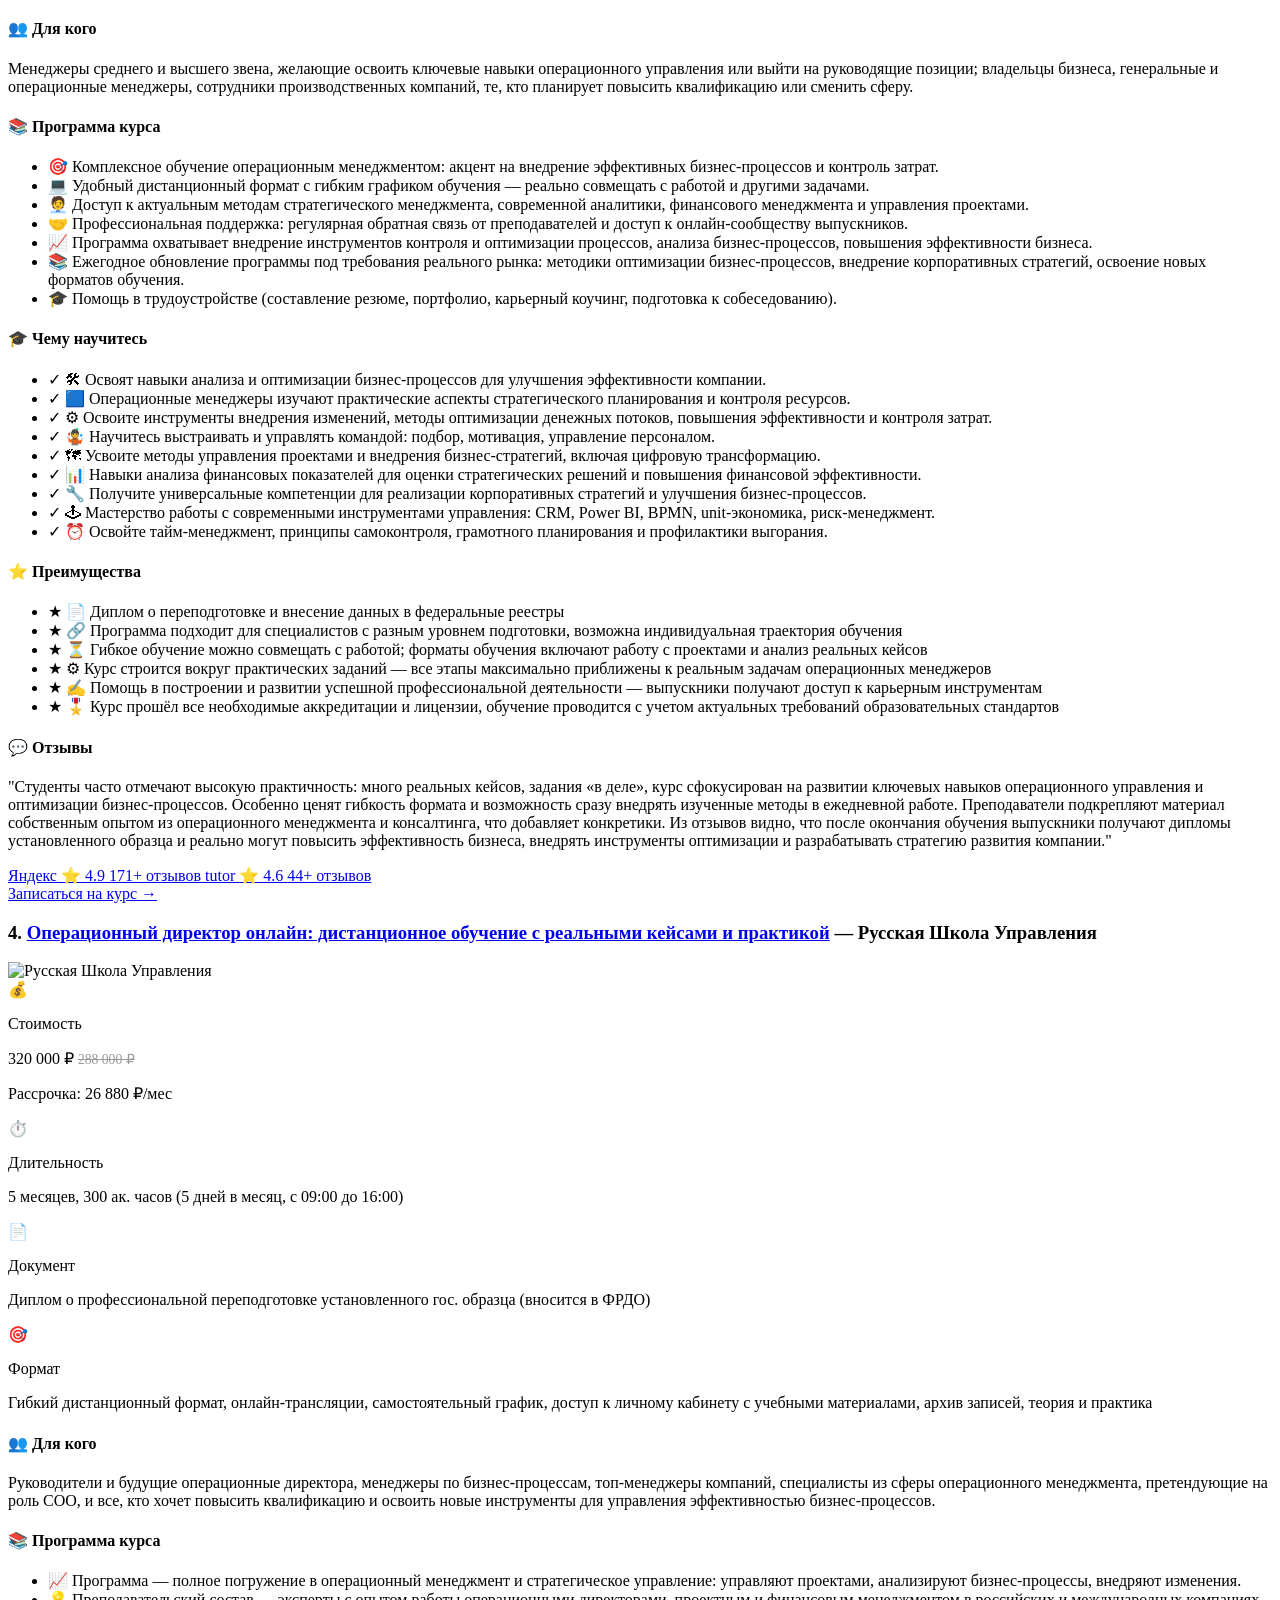
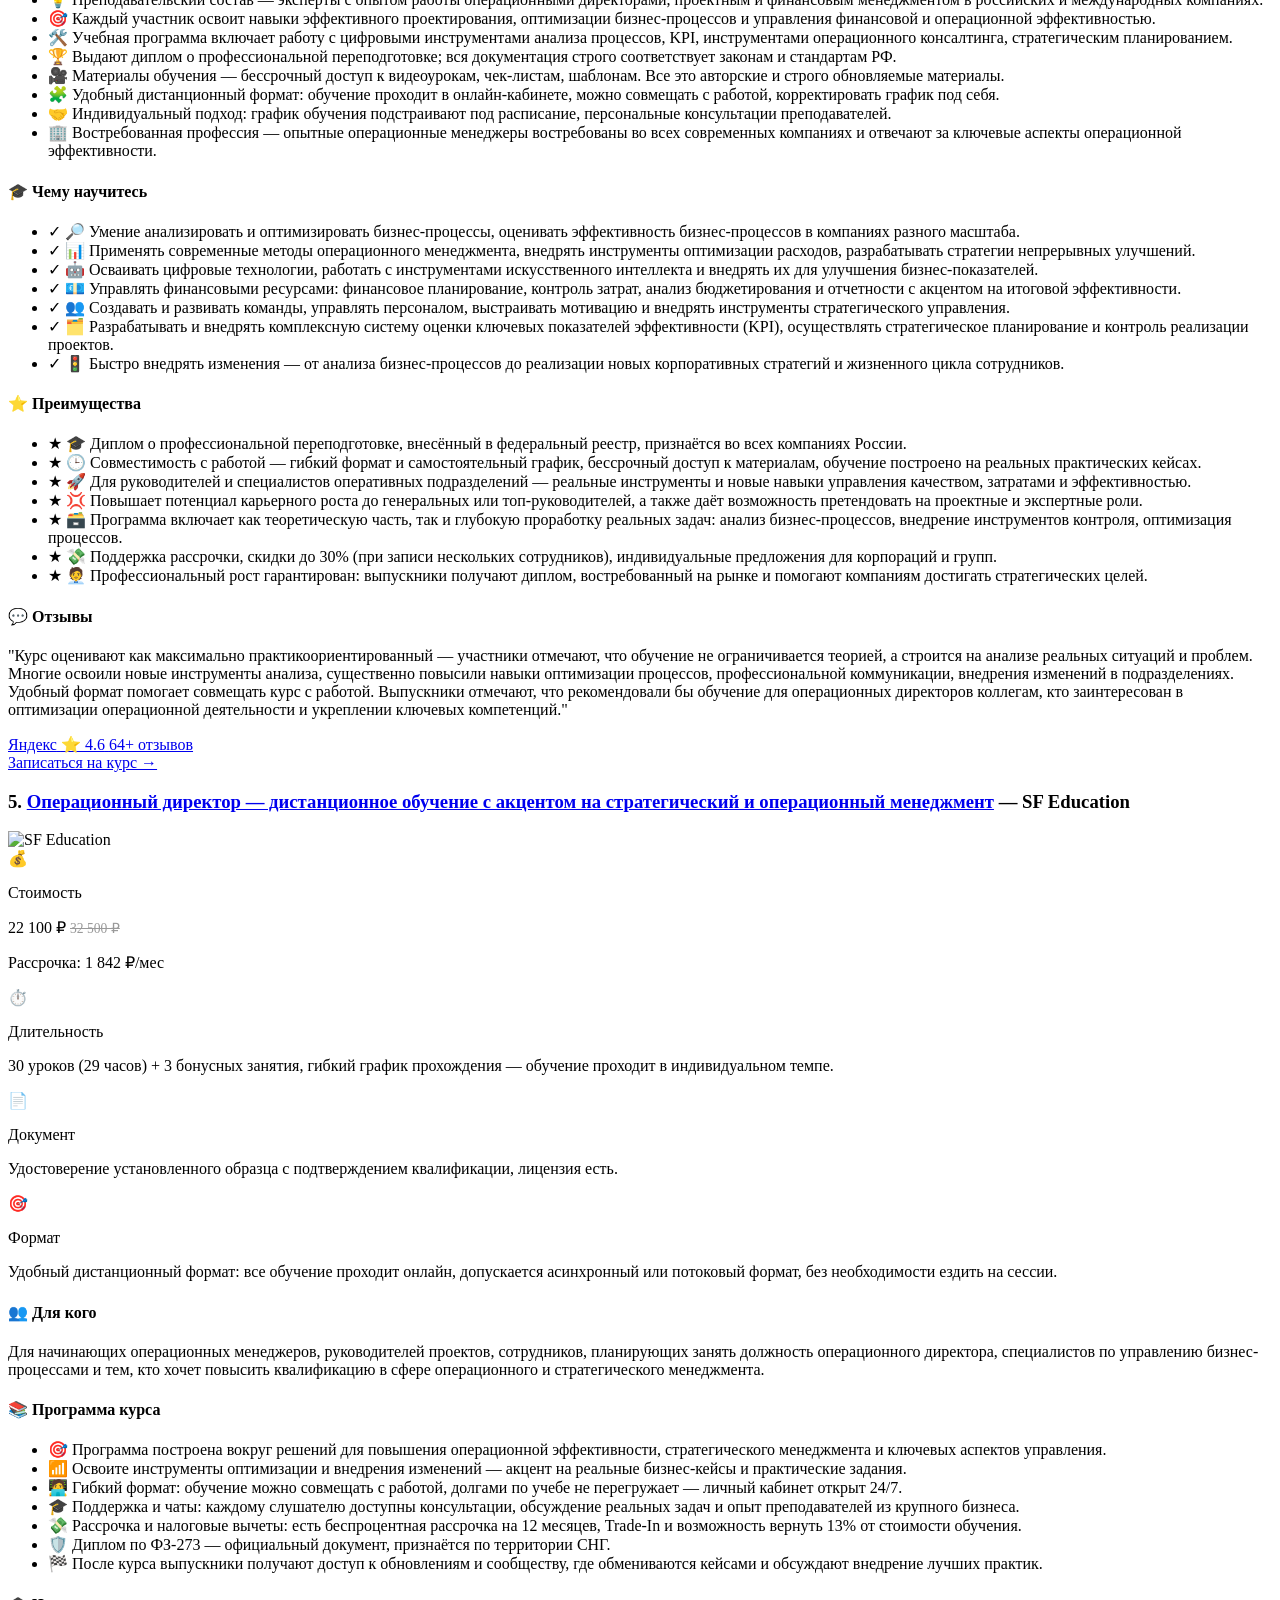
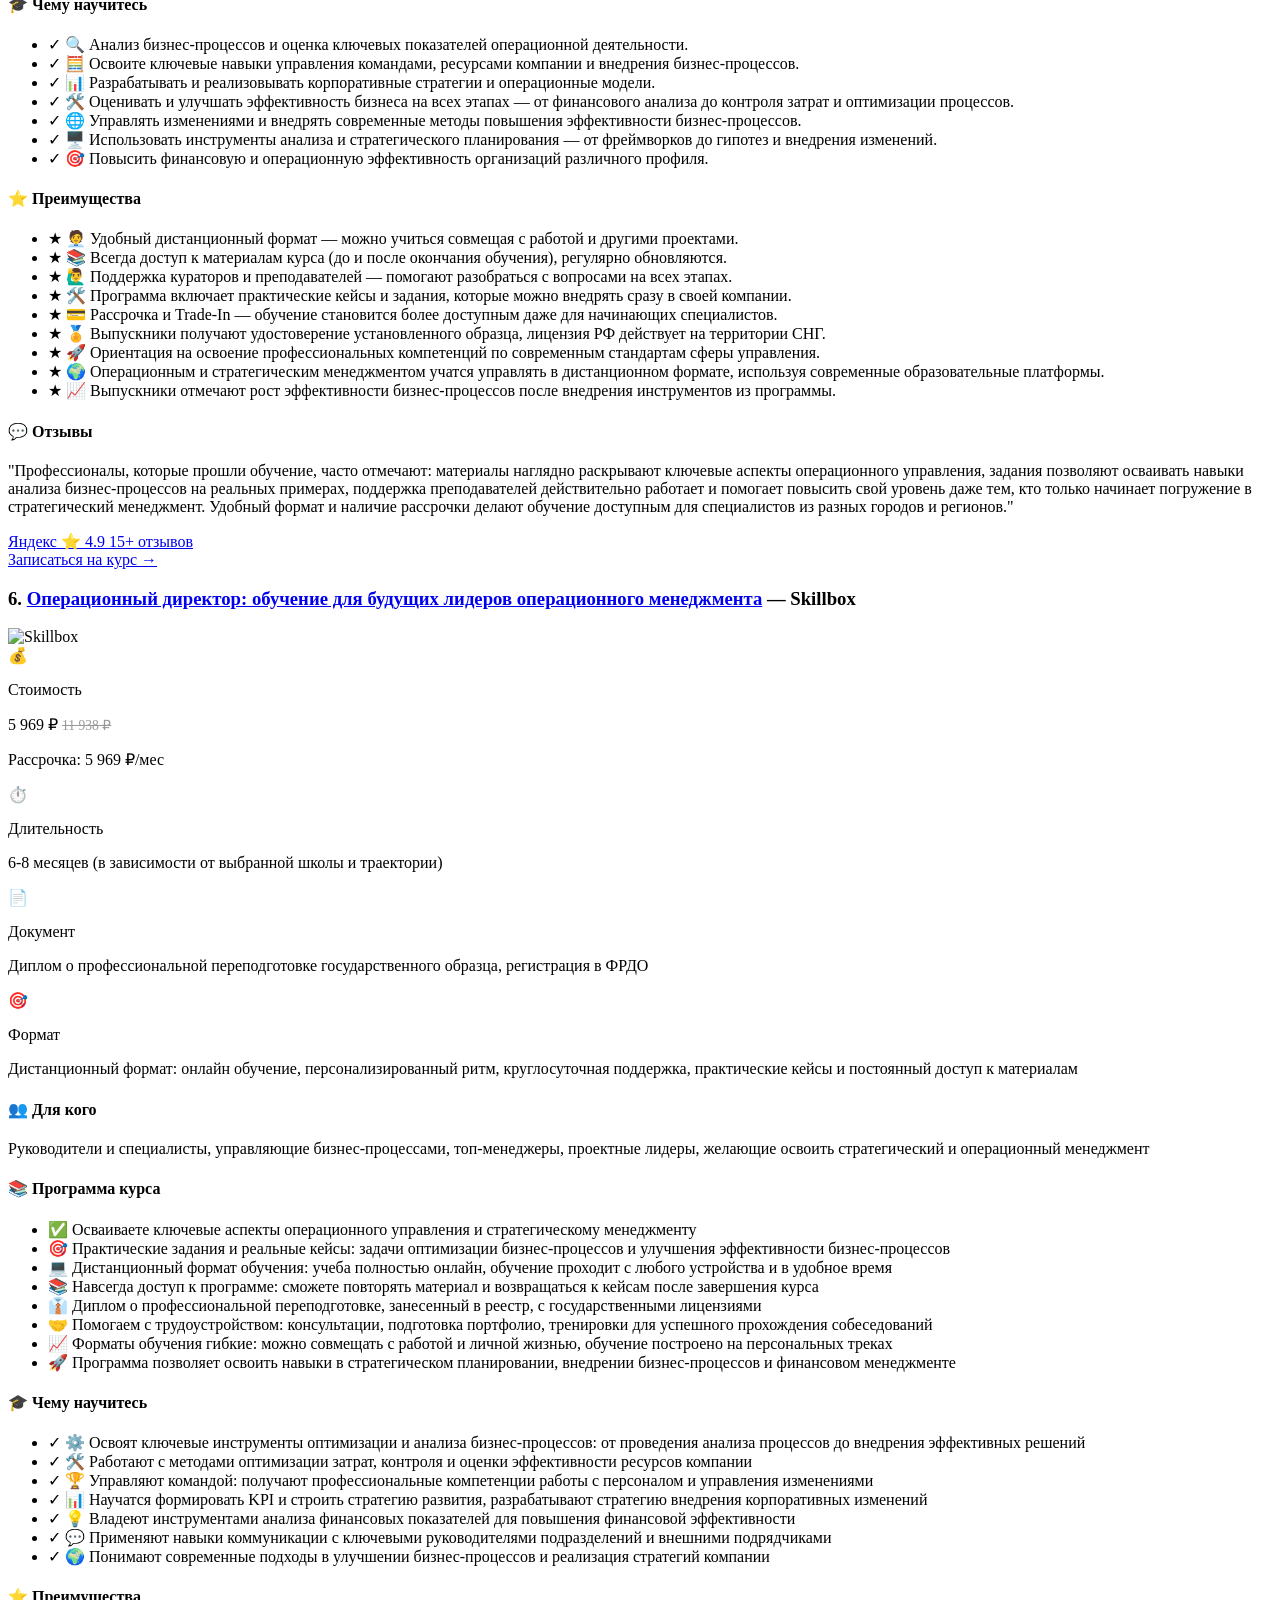
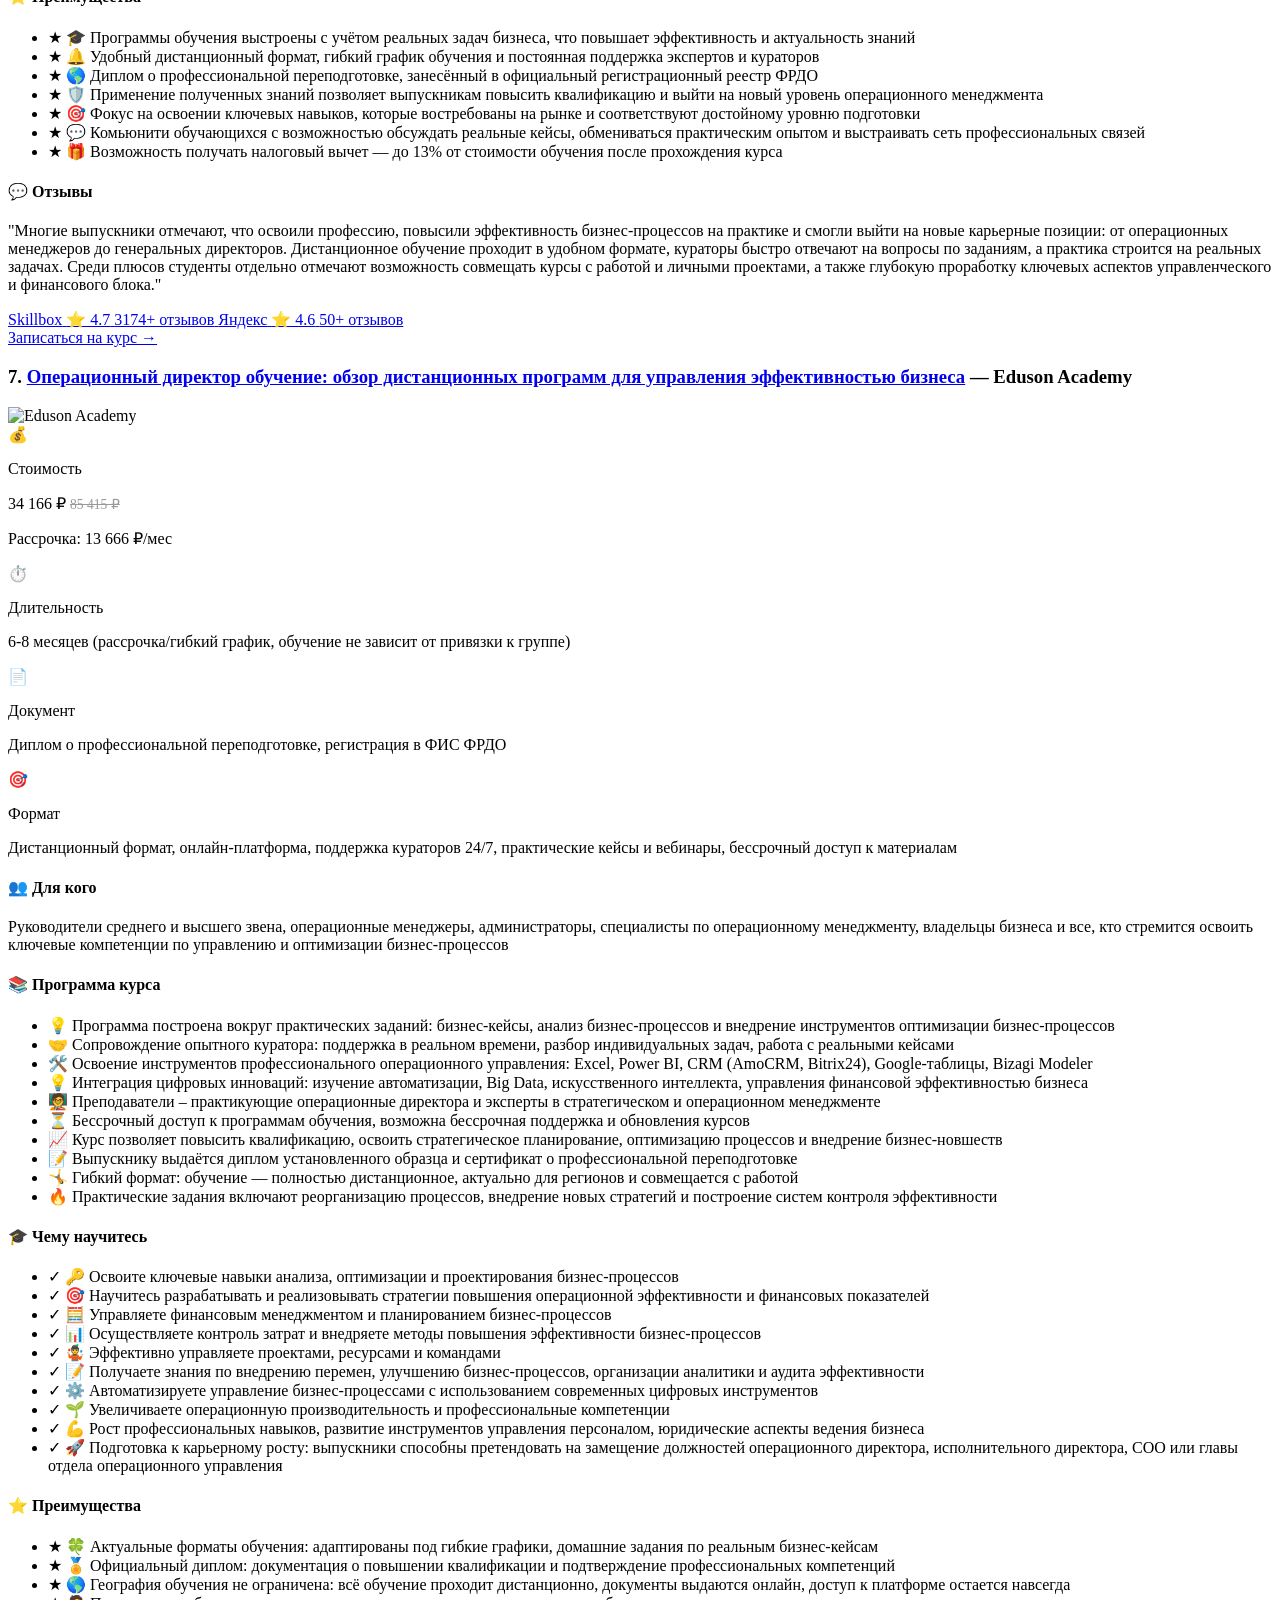
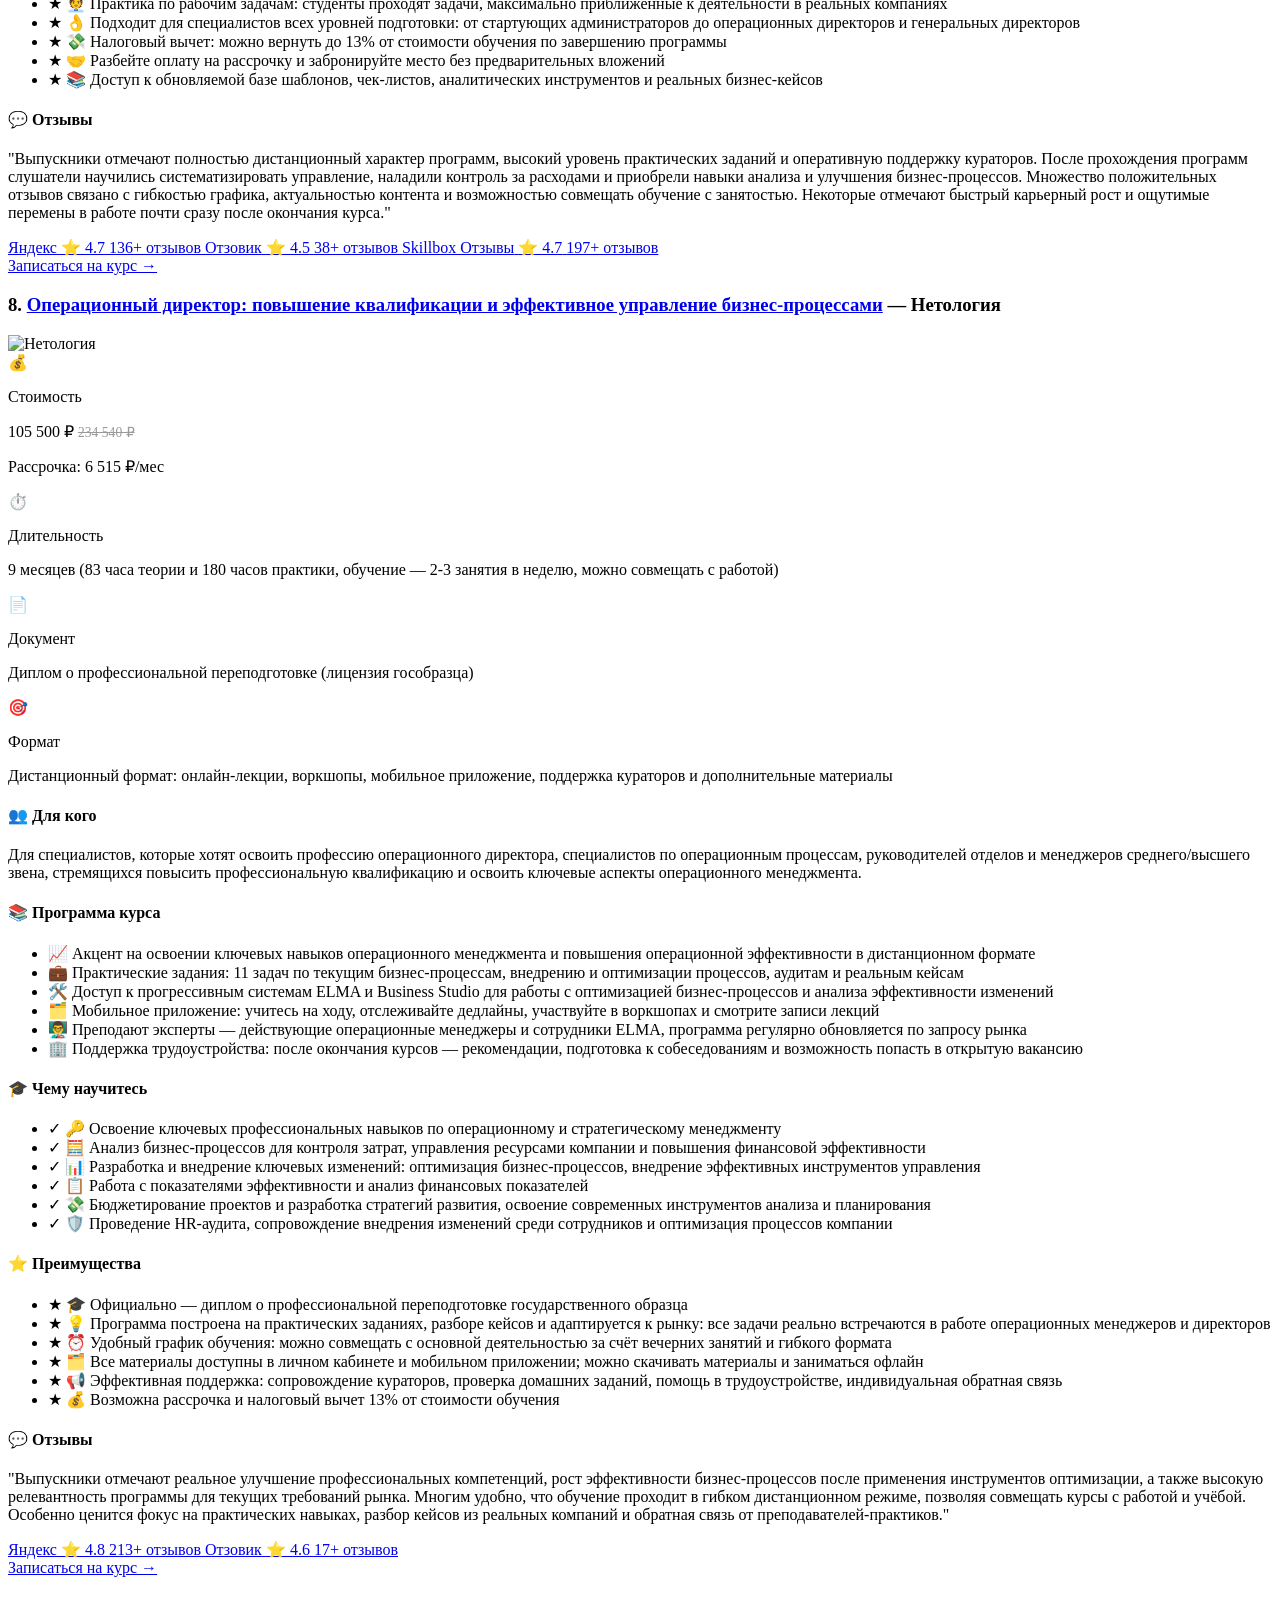
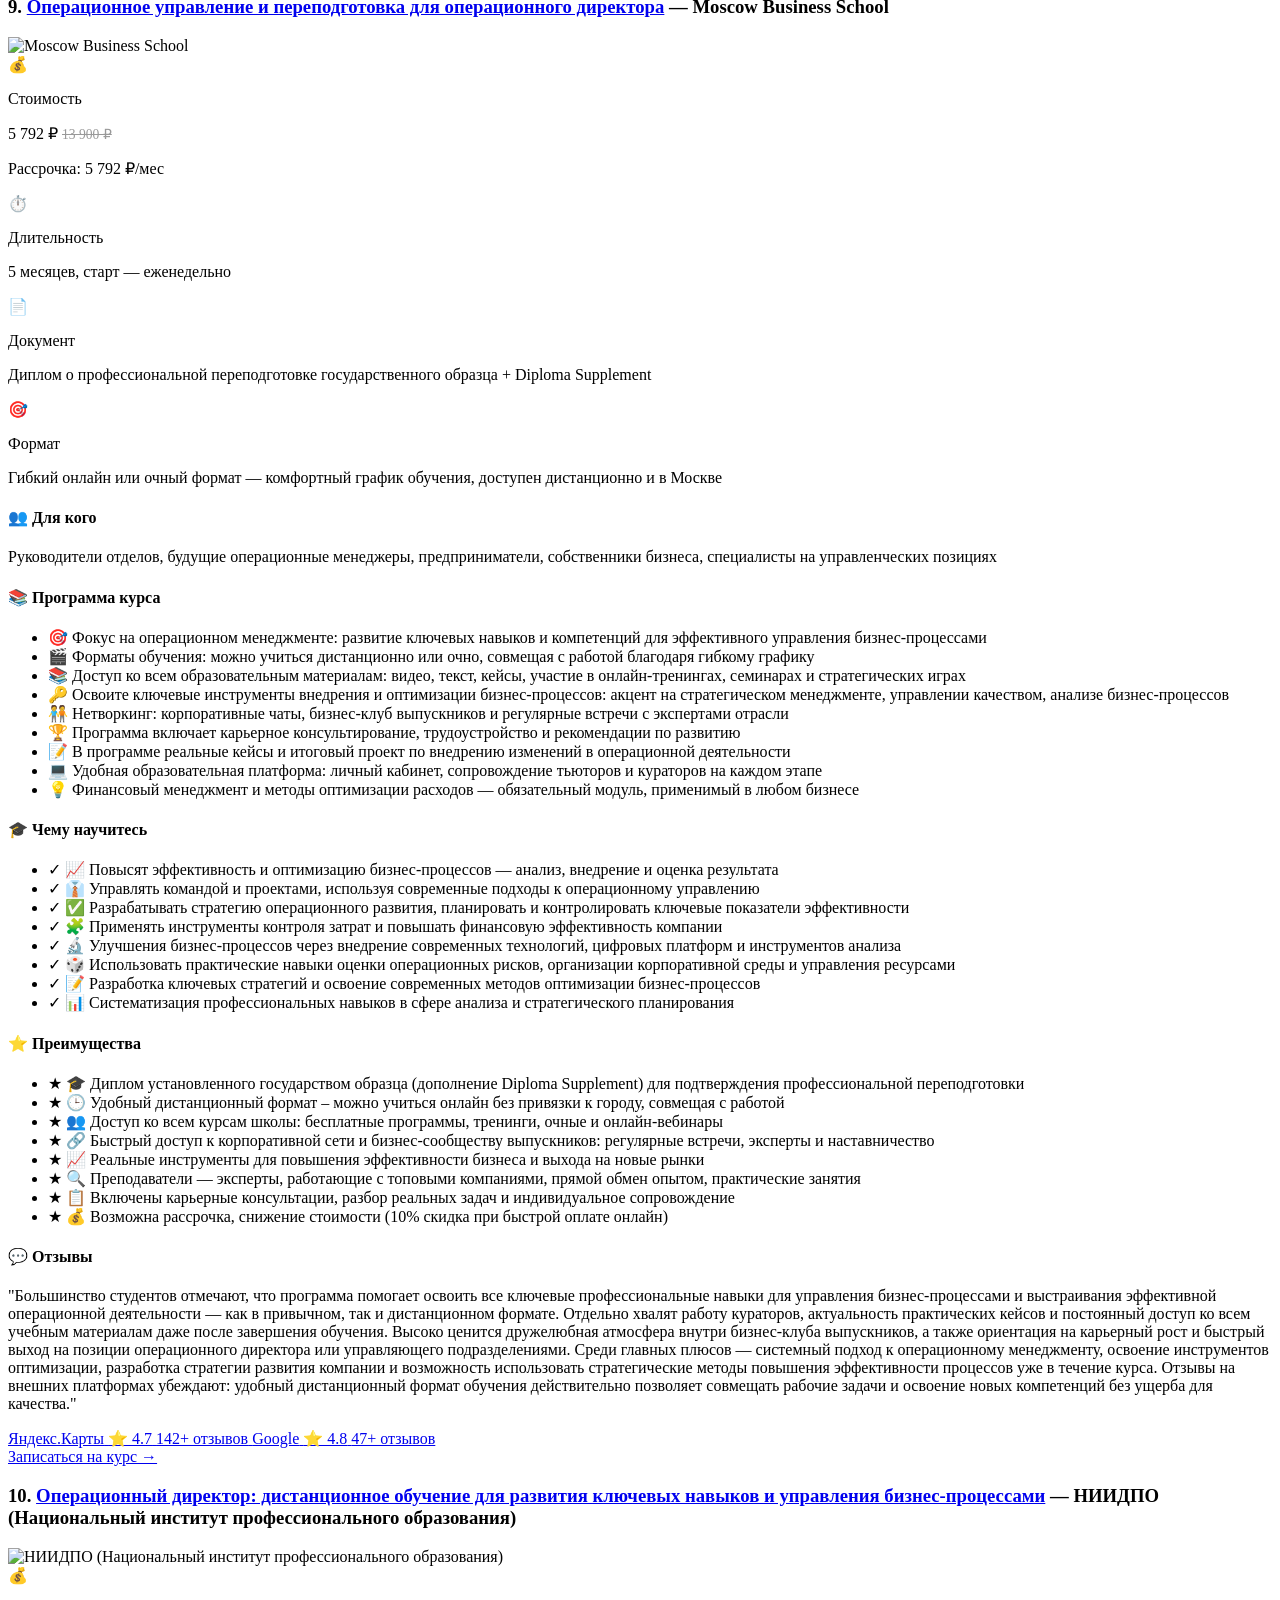
==== commit 3a9a2517: "Add files via upload" ====
--- a/public/index.html
+++ b/public/index.html
@@ -169,12 +169,12 @@
               </div>
               <span class="course-price-badge">14 667 ₽</span>
             </div>
-            <a href="https://eduson.academy/operations-director1" class="course-title-link" target="_blank" rel="noopener">Операционный директор: обучение и профессиональная переподготовка в дистанционном формате</a>
+            <a href="https://eduson.academy/operations-director" class="course-title-link" target="_blank" rel="noopener">Операционный директор: обучение и профессиональная переподготовка в дистанционном формате</a>
             <p class="course-school">Eduson Academy</p>
-            <div class="course-promo-mobile"><span>🎁</span> <code>promo</code> <span class="promo-discount">(-20%)</span></div>
+            
             <div class="course-buttons">
               <a href="#course-1" class="btn btn-secondary">Подробнее</a>
-              <a href="https://eduson.academy/operations-director1" class="btn btn-primary" target="_blank" rel="noopener">На сайт →</a>
+              <a href="https://eduson.academy/operations-director" class="btn btn-primary" target="_blank" rel="noopener">На сайт →</a>
             </div>
           </article>
           <article class="course-card">
@@ -370,10 +370,10 @@
             
             <tr>
               <td style="text-align:center">1 🥇</td>
-              <td><a href="https://eduson.academy/operations-director1" target="_blank" rel="noopener">Операционный директор: обучение и профессиональная переподготовка в дистанционном формате</a></td>
+              <td><a href="https://eduson.academy/operations-director" target="_blank" rel="noopener">Операционный директор: обучение и профессиональная переподготовка в дистанционном формате</a></td>
               <td>Eduson Academy</td>
-              <td>14 667 ₽<br><span class="table-promo">🎁 <code>promo</code> (-20%)</span></td>
-              <td style="text-align:center"><a href="https://eduson.academy/operations-director1" class="btn btn-primary" target="_blank" rel="noopener">На сайт →</a></td>
+              <td>14 667 ₽</td>
+              <td style="text-align:center"><a href="https://eduson.academy/operations-director" class="btn btn-primary" target="_blank" rel="noopener">На сайт →</a></td>
             </tr>
             <tr>
               <td style="text-align:center">2 🥈</td>
@@ -466,7 +466,7 @@
         <div class="course-detail-header">
           <h3 class="course-detail-title">
             <span class="course-detail-number">1.</span>
-            <a href="https://eduson.academy/operations-director1" target="_blank" rel="noopener">Операционный директор: обучение и профессиональная переподготовка в дистанционном формате</a>
+            <a href="https://eduson.academy/operations-director" target="_blank" rel="noopener">Операционный директор: обучение и профессиональная переподготовка в дистанционном формате</a>
             <span class="course-detail-school">— Eduson Academy</span>
           </h3>
         </div>
@@ -507,16 +507,6 @@
             </div>
           </div>
           
-          <div class="info-item info-promo">
-            <span class="info-icon">🎁</span>
-            <div>
-              <p class="info-label">скидка (-20%)</p>
-              <div class="promo-code-wrapper">
-                <span>Промокод:</span>
-                <code>promo</code>
-              </div>
-            </div>
-          </div>
         </div>
         
         <div class="course-detail-content">
@@ -595,7 +585,7 @@
           </div>
           
           <div class="course-cta">
-            <a href="https://eduson.academy/operations-director1" class="btn btn-primary btn-large" target="_blank" rel="noopener">Записаться на курс →</a>
+            <a href="https://eduson.academy/operations-director" class="btn btn-primary btn-large" target="_blank" rel="noopener">Записаться на курс →</a>
           </div>
         </div>
       </article>
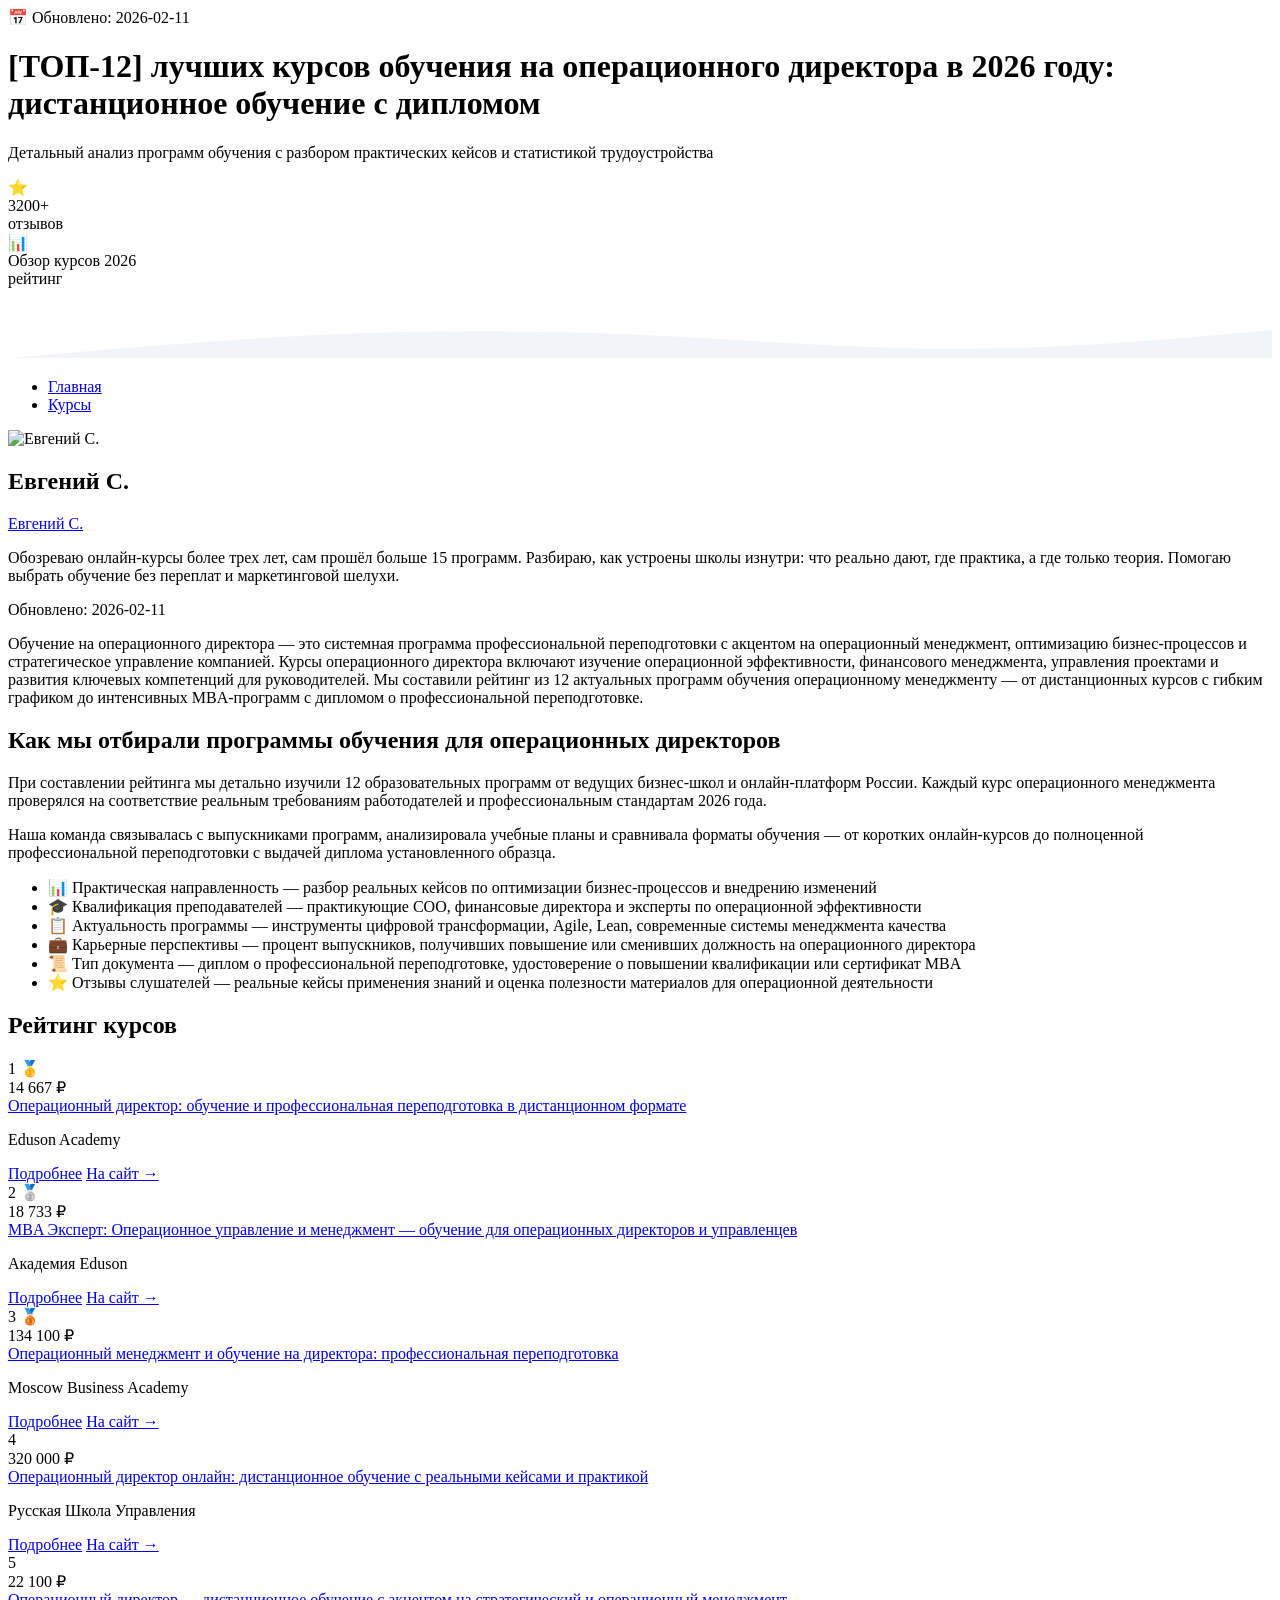
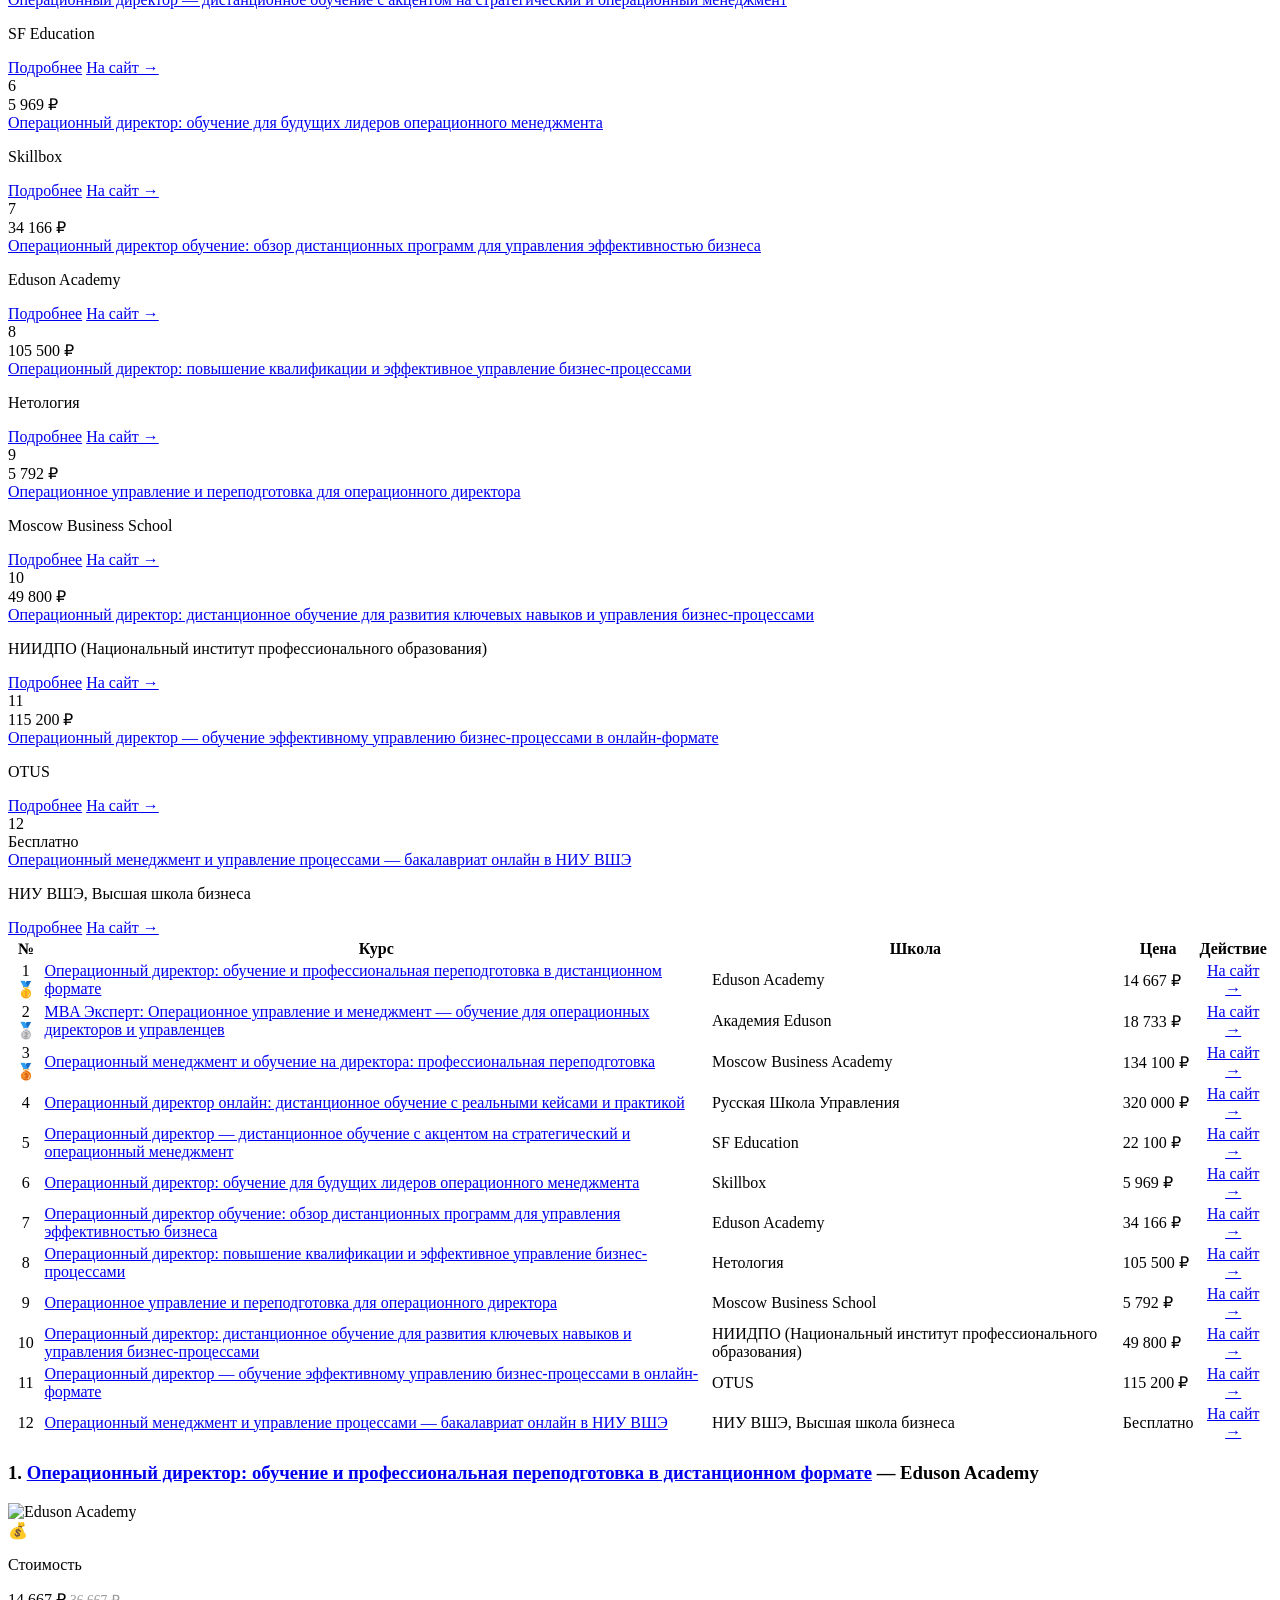
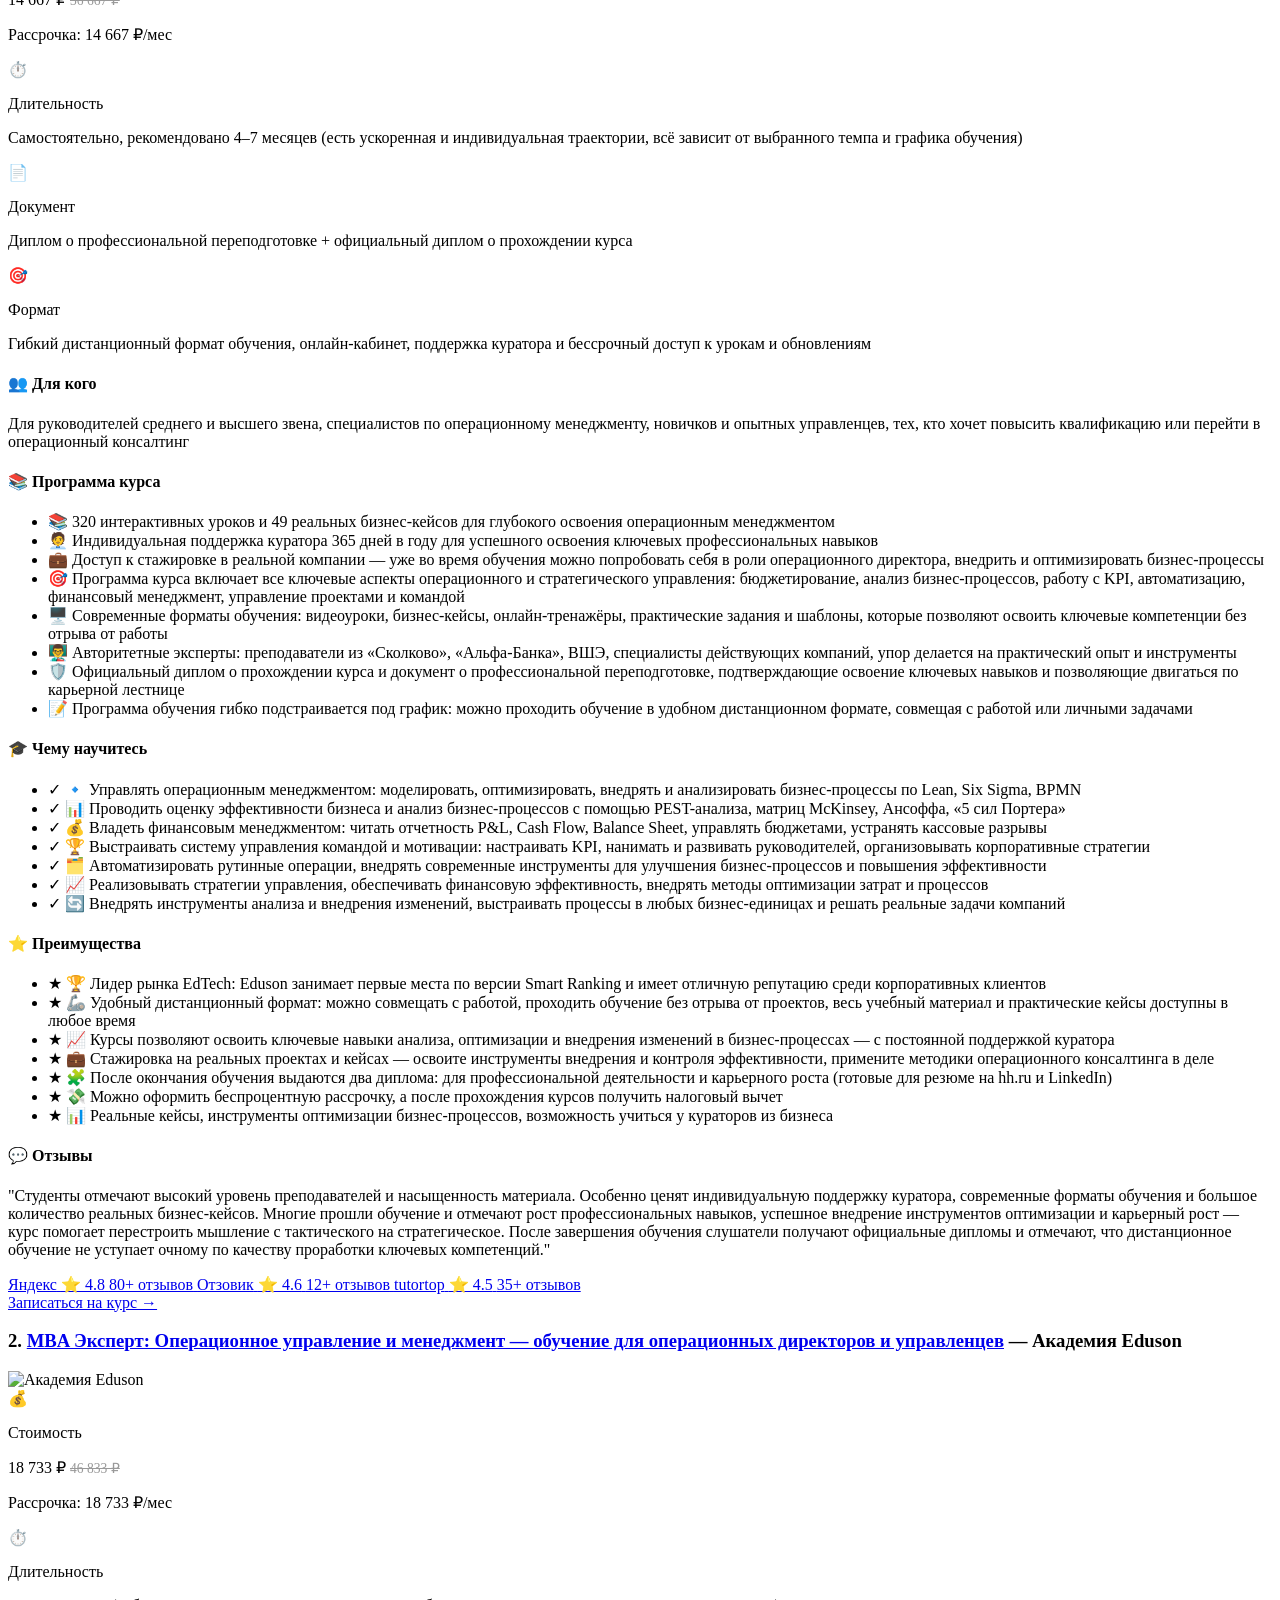
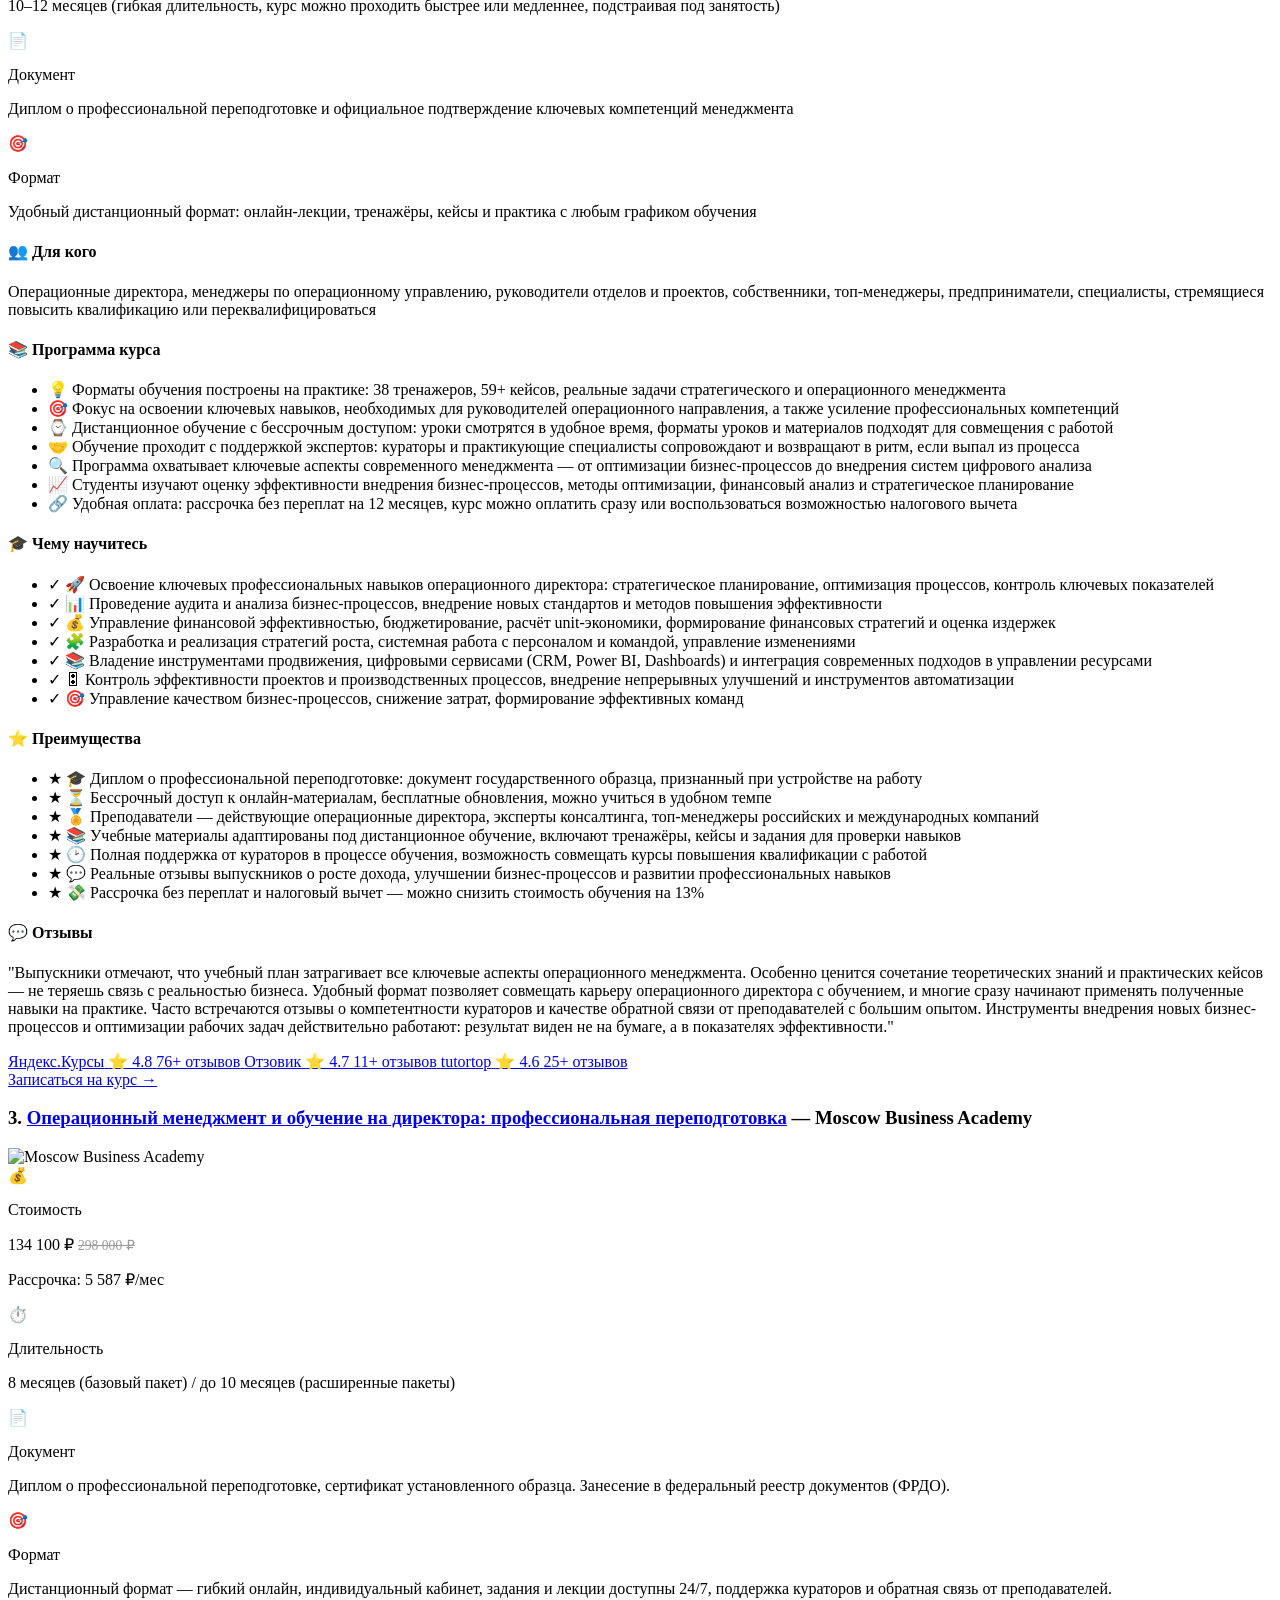
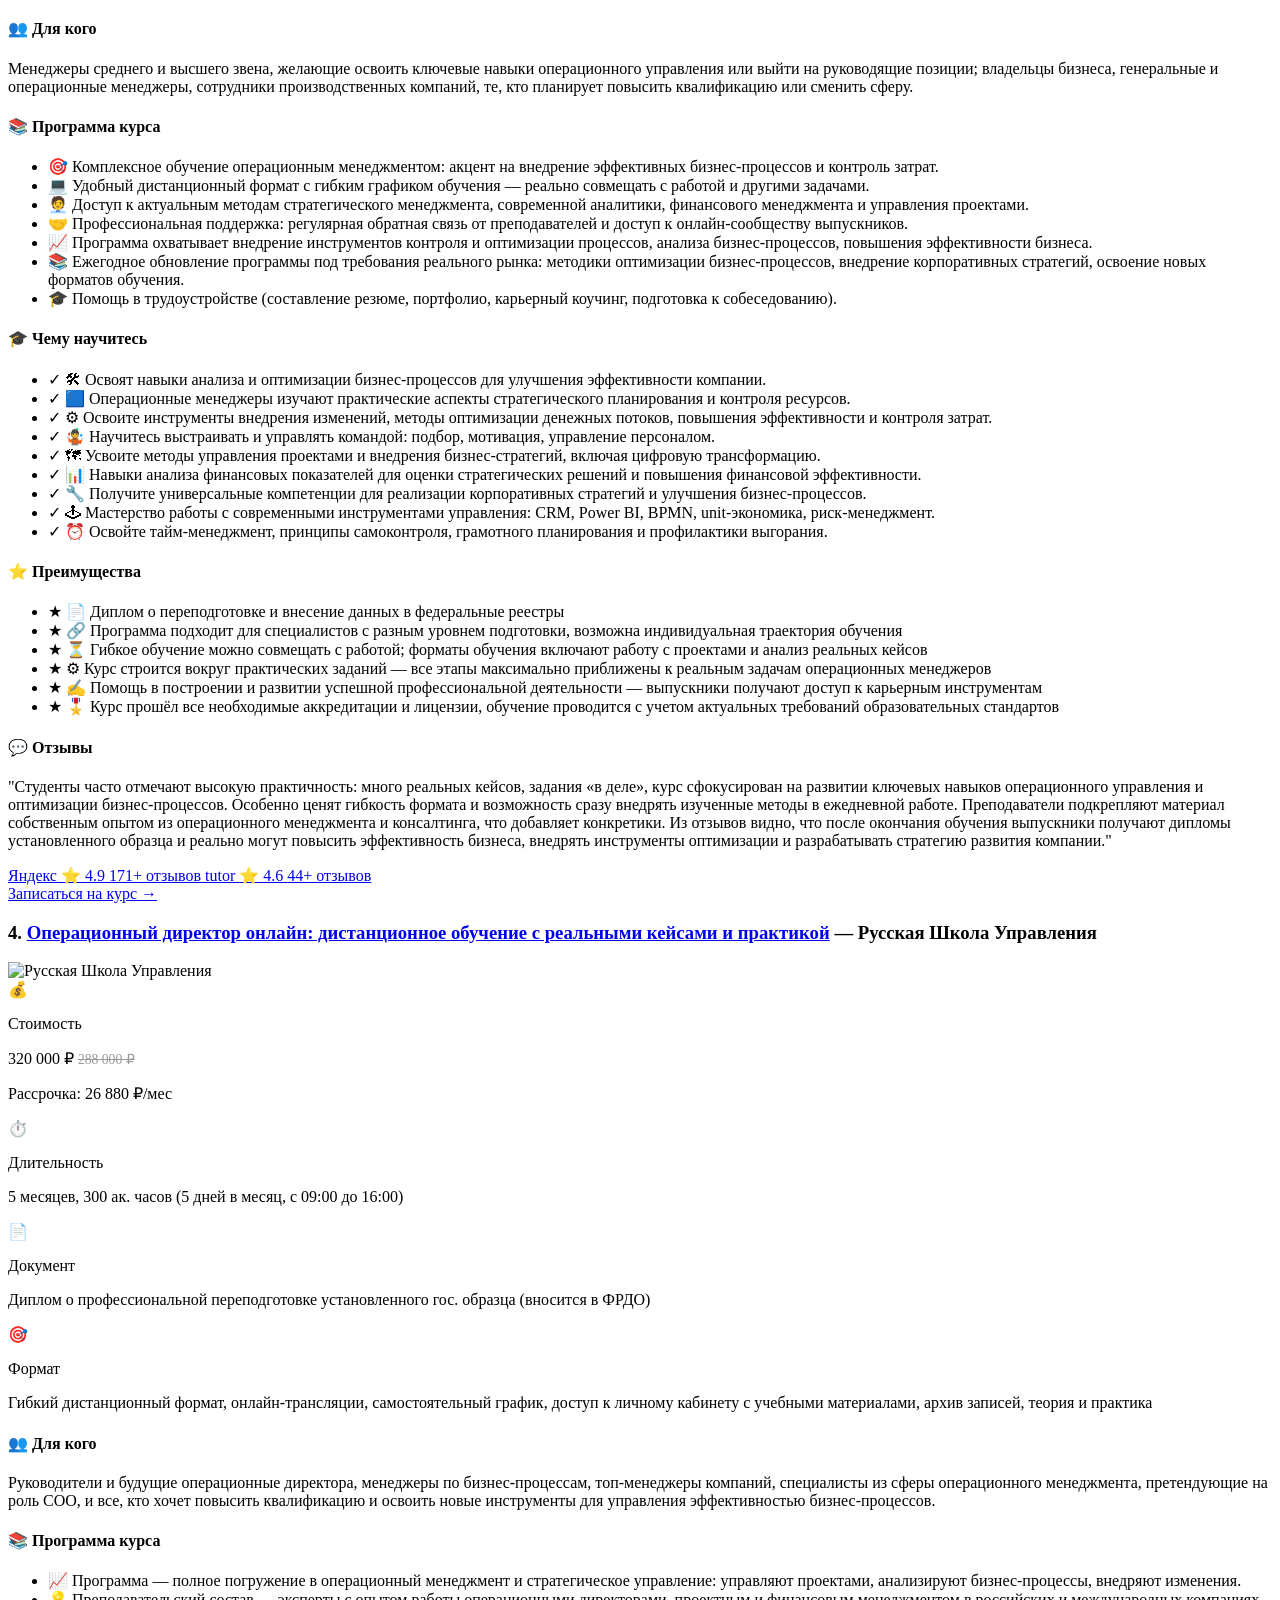
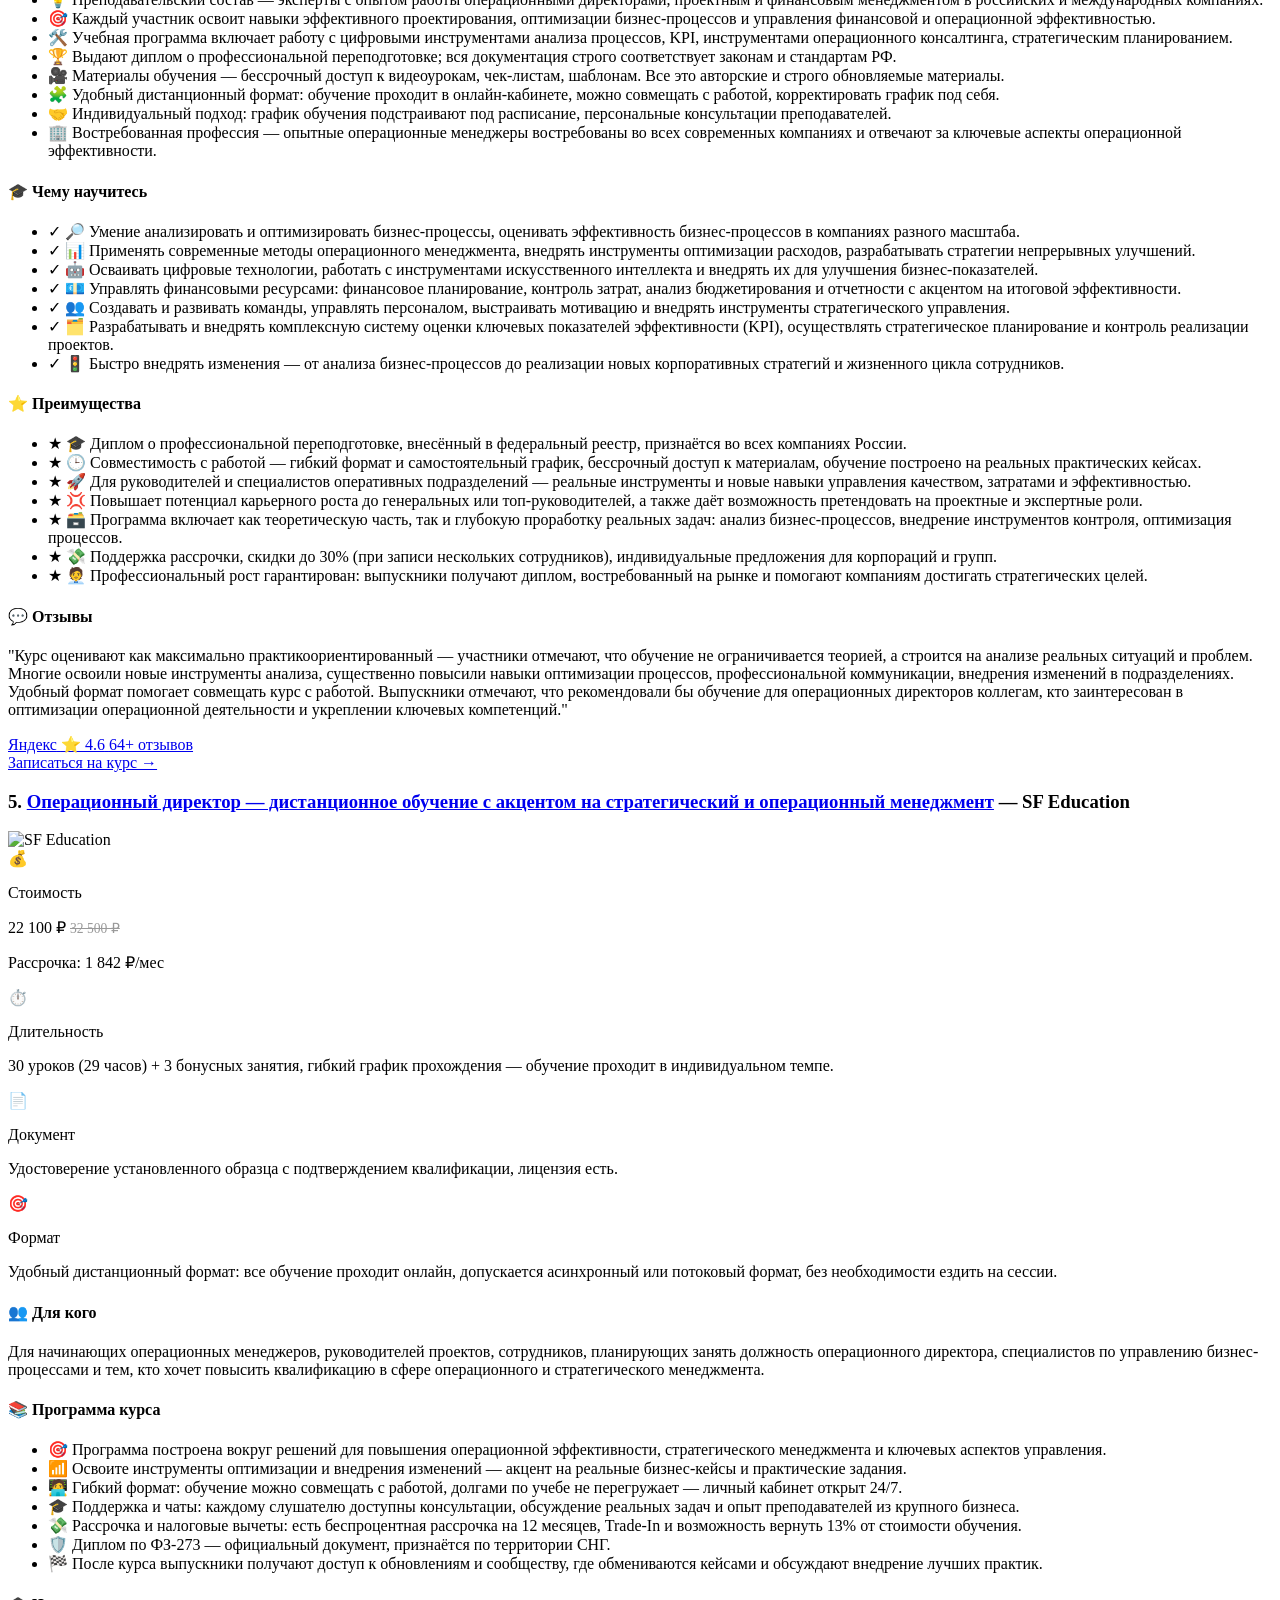
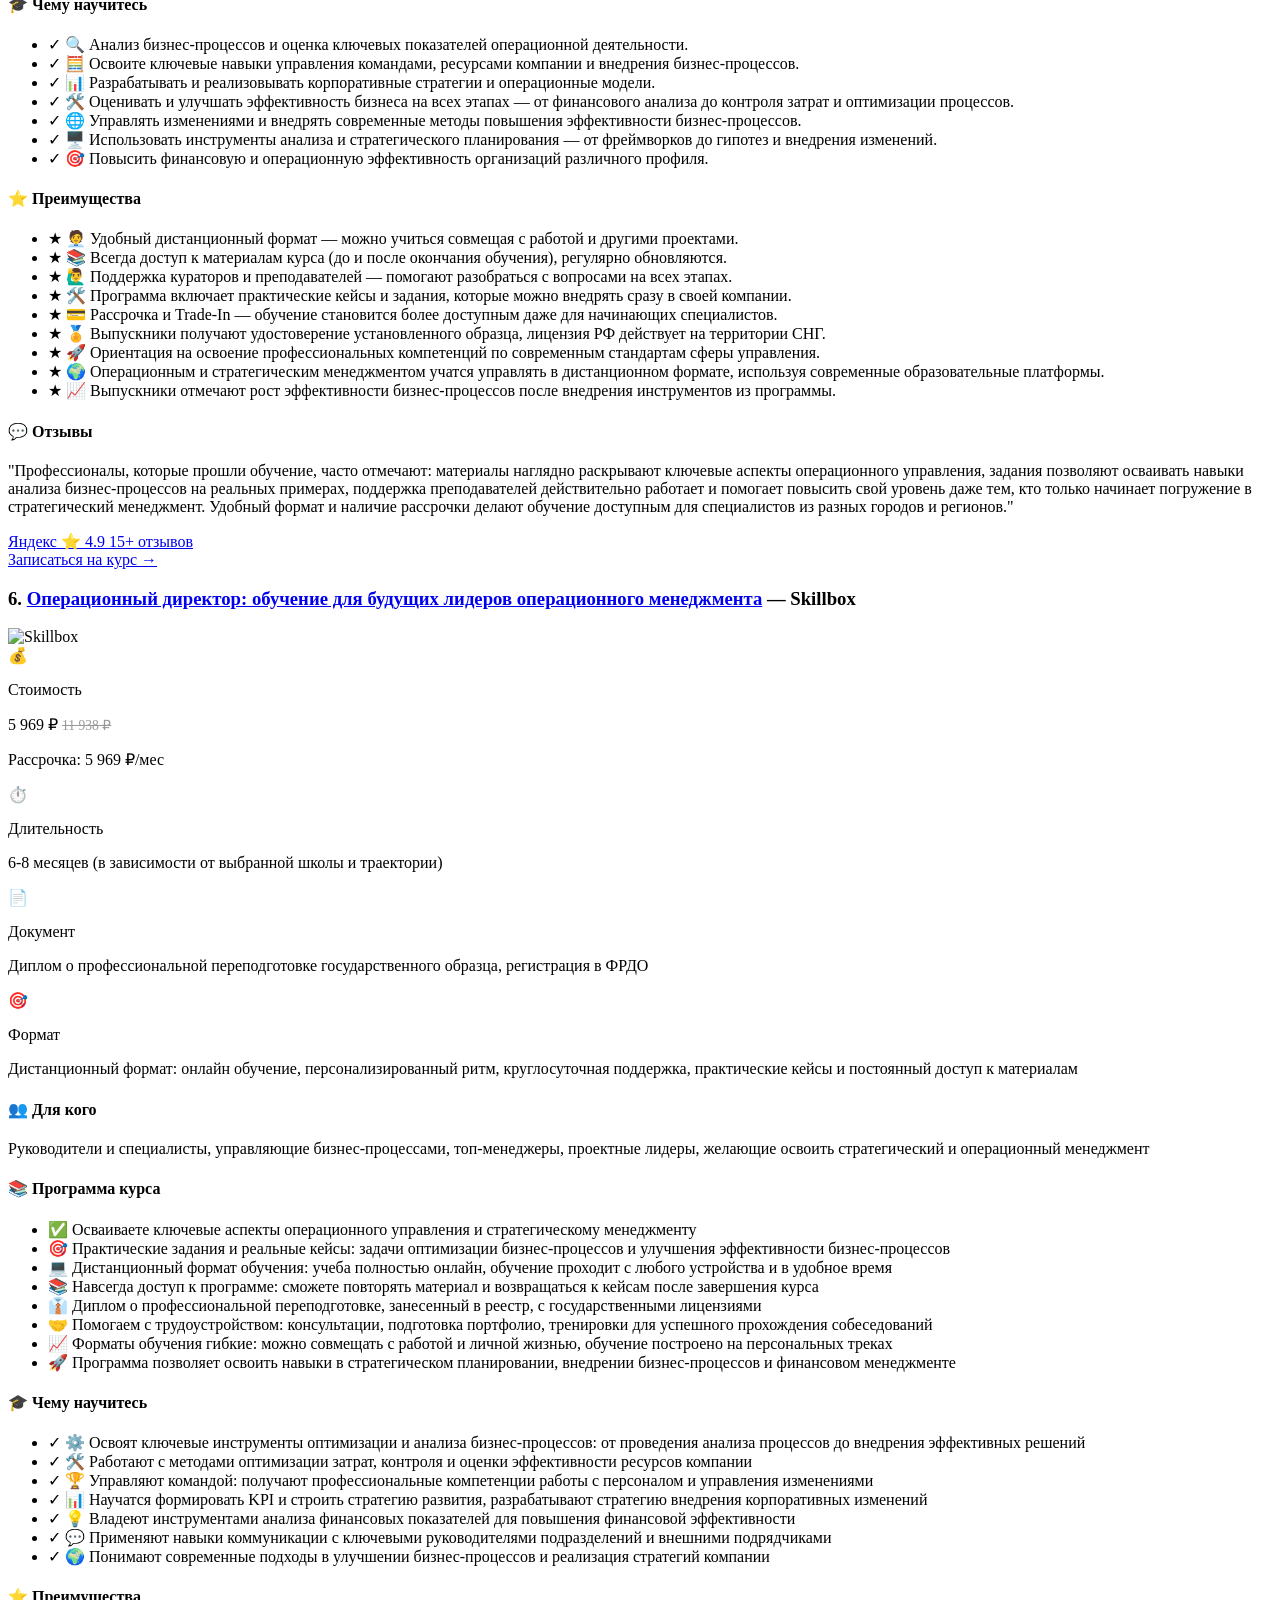
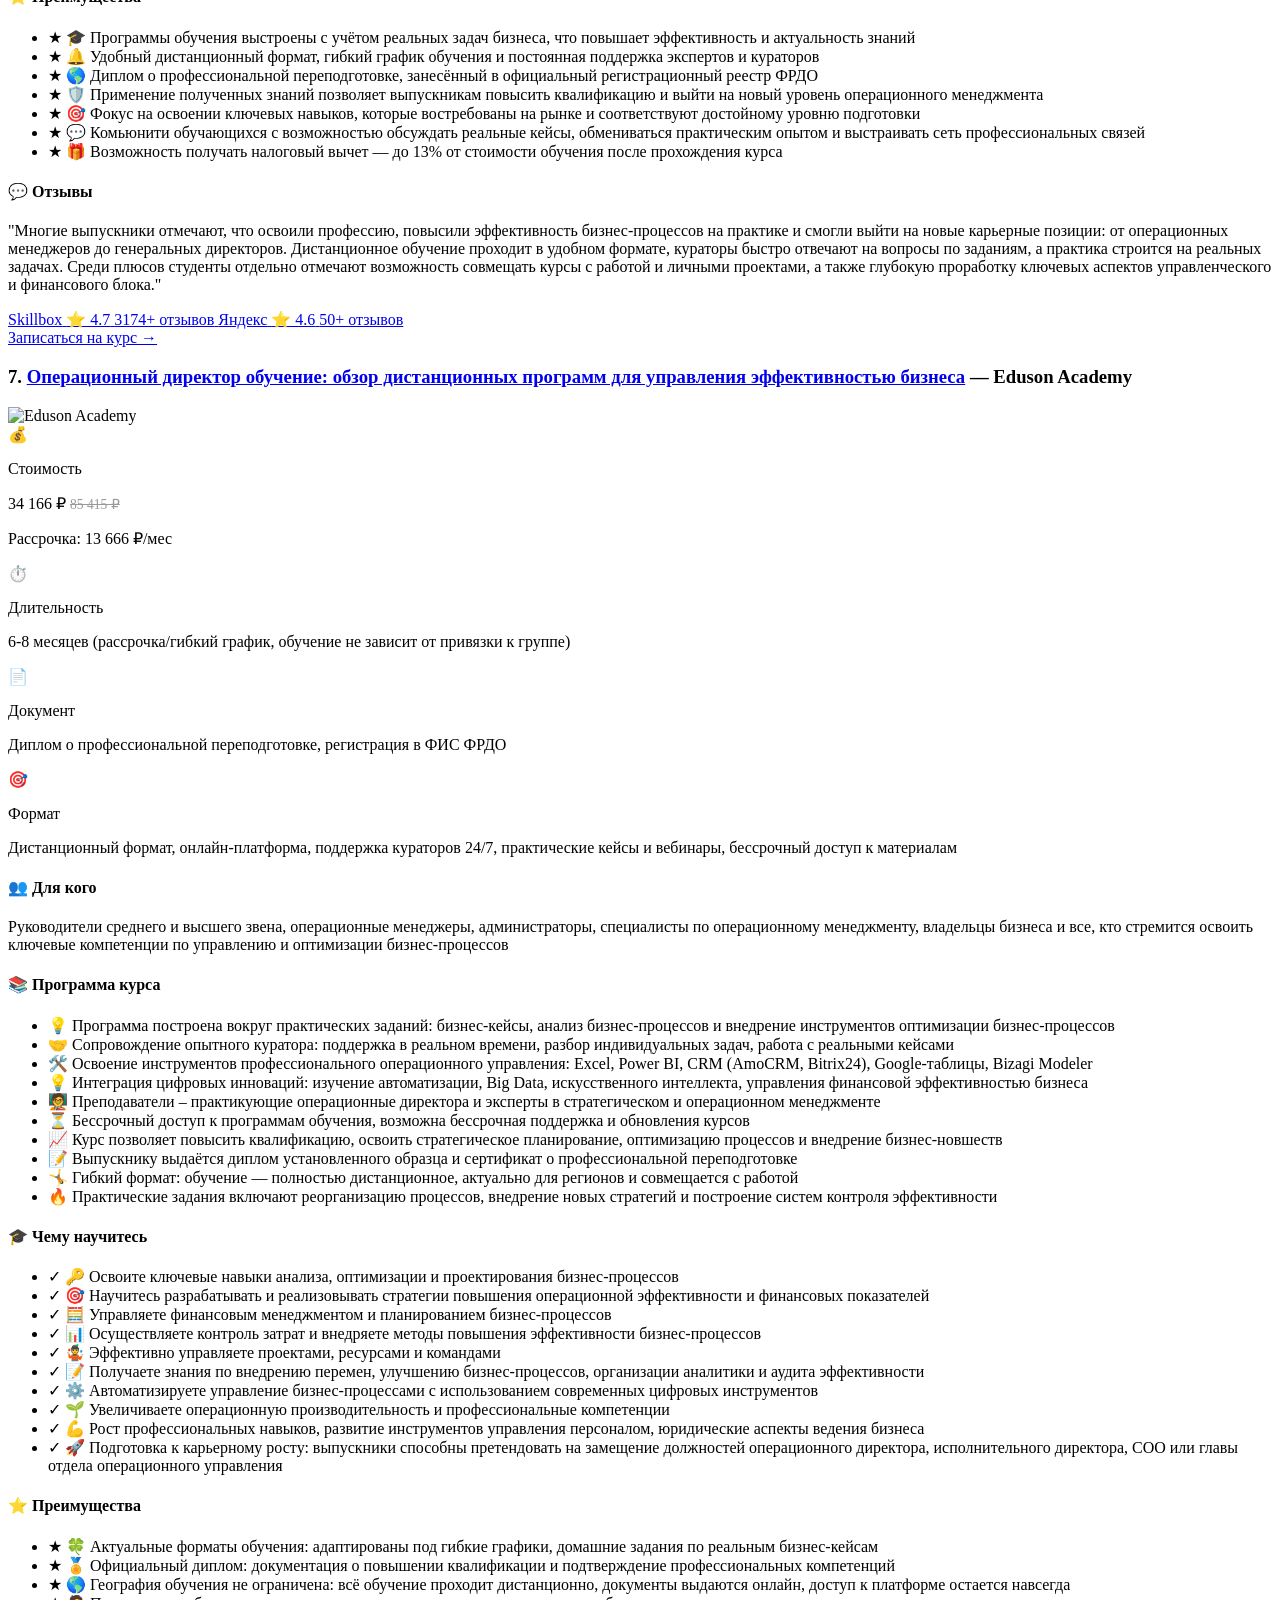
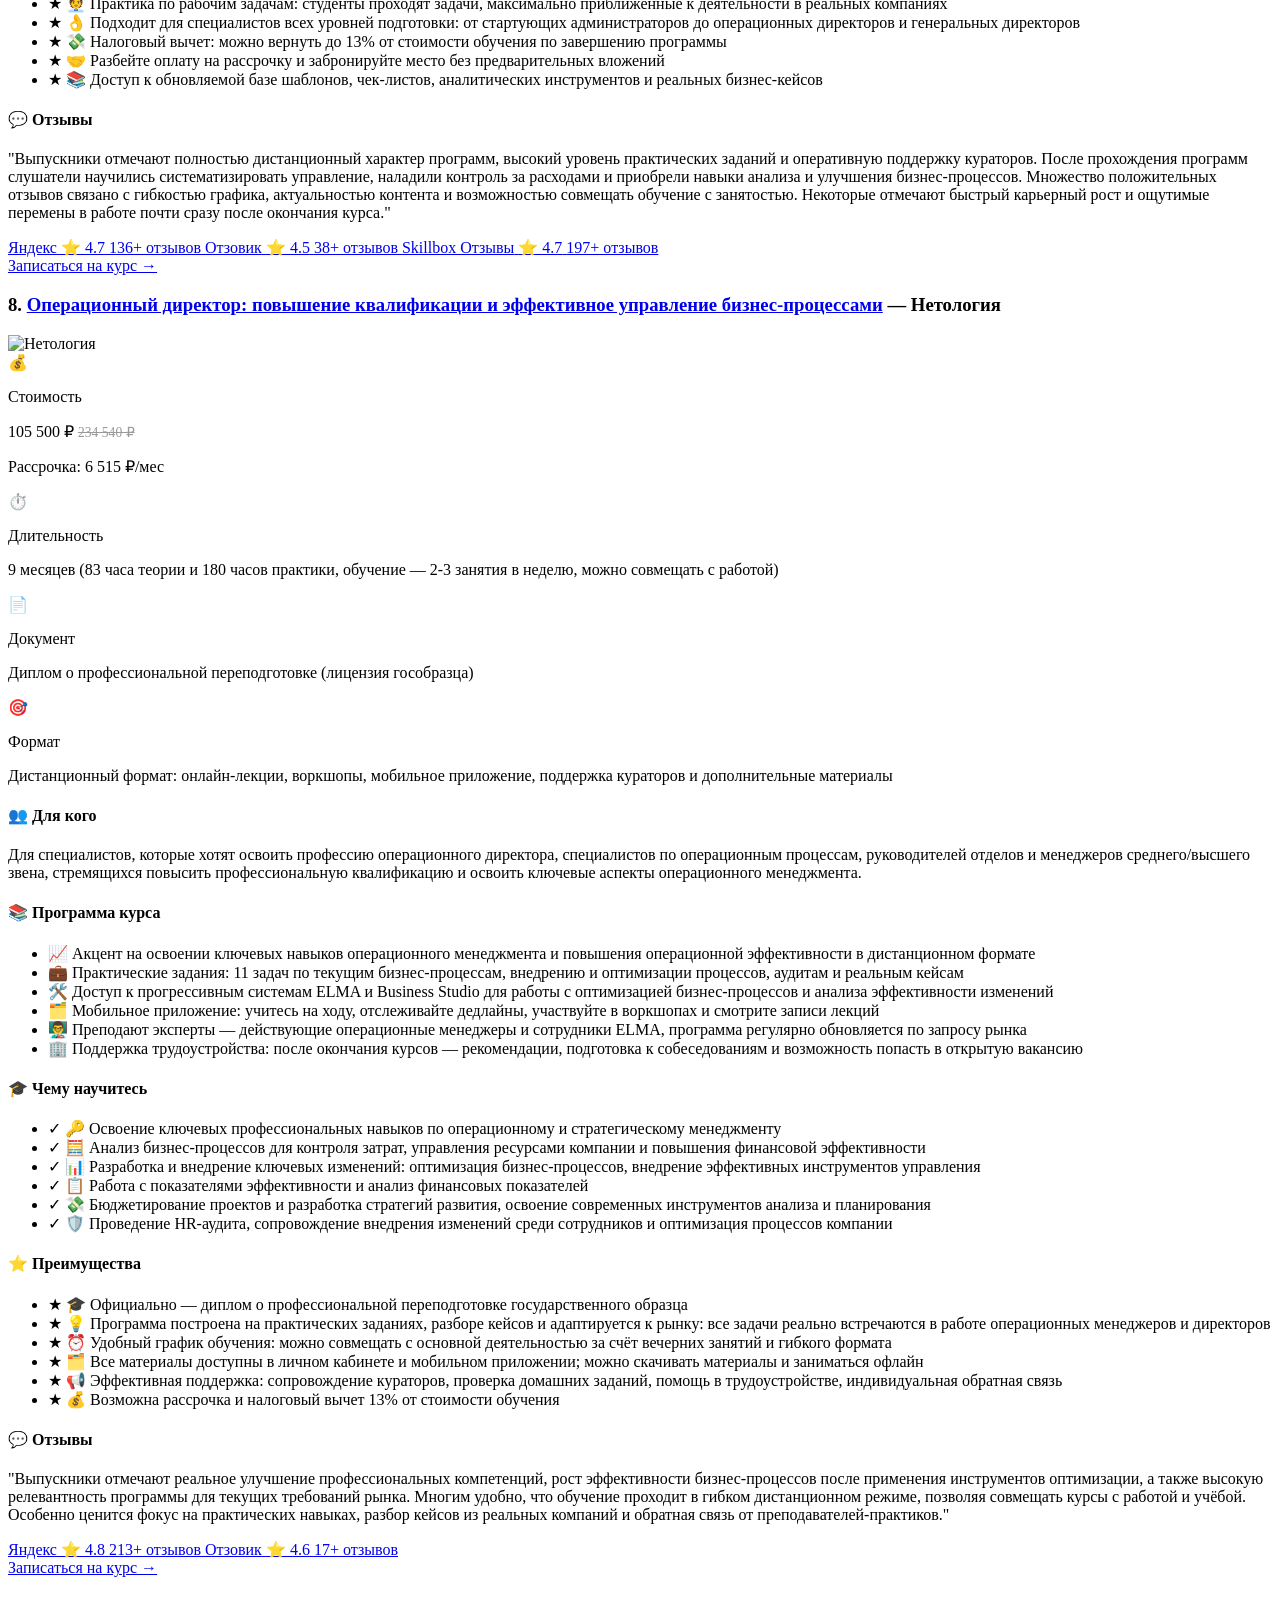
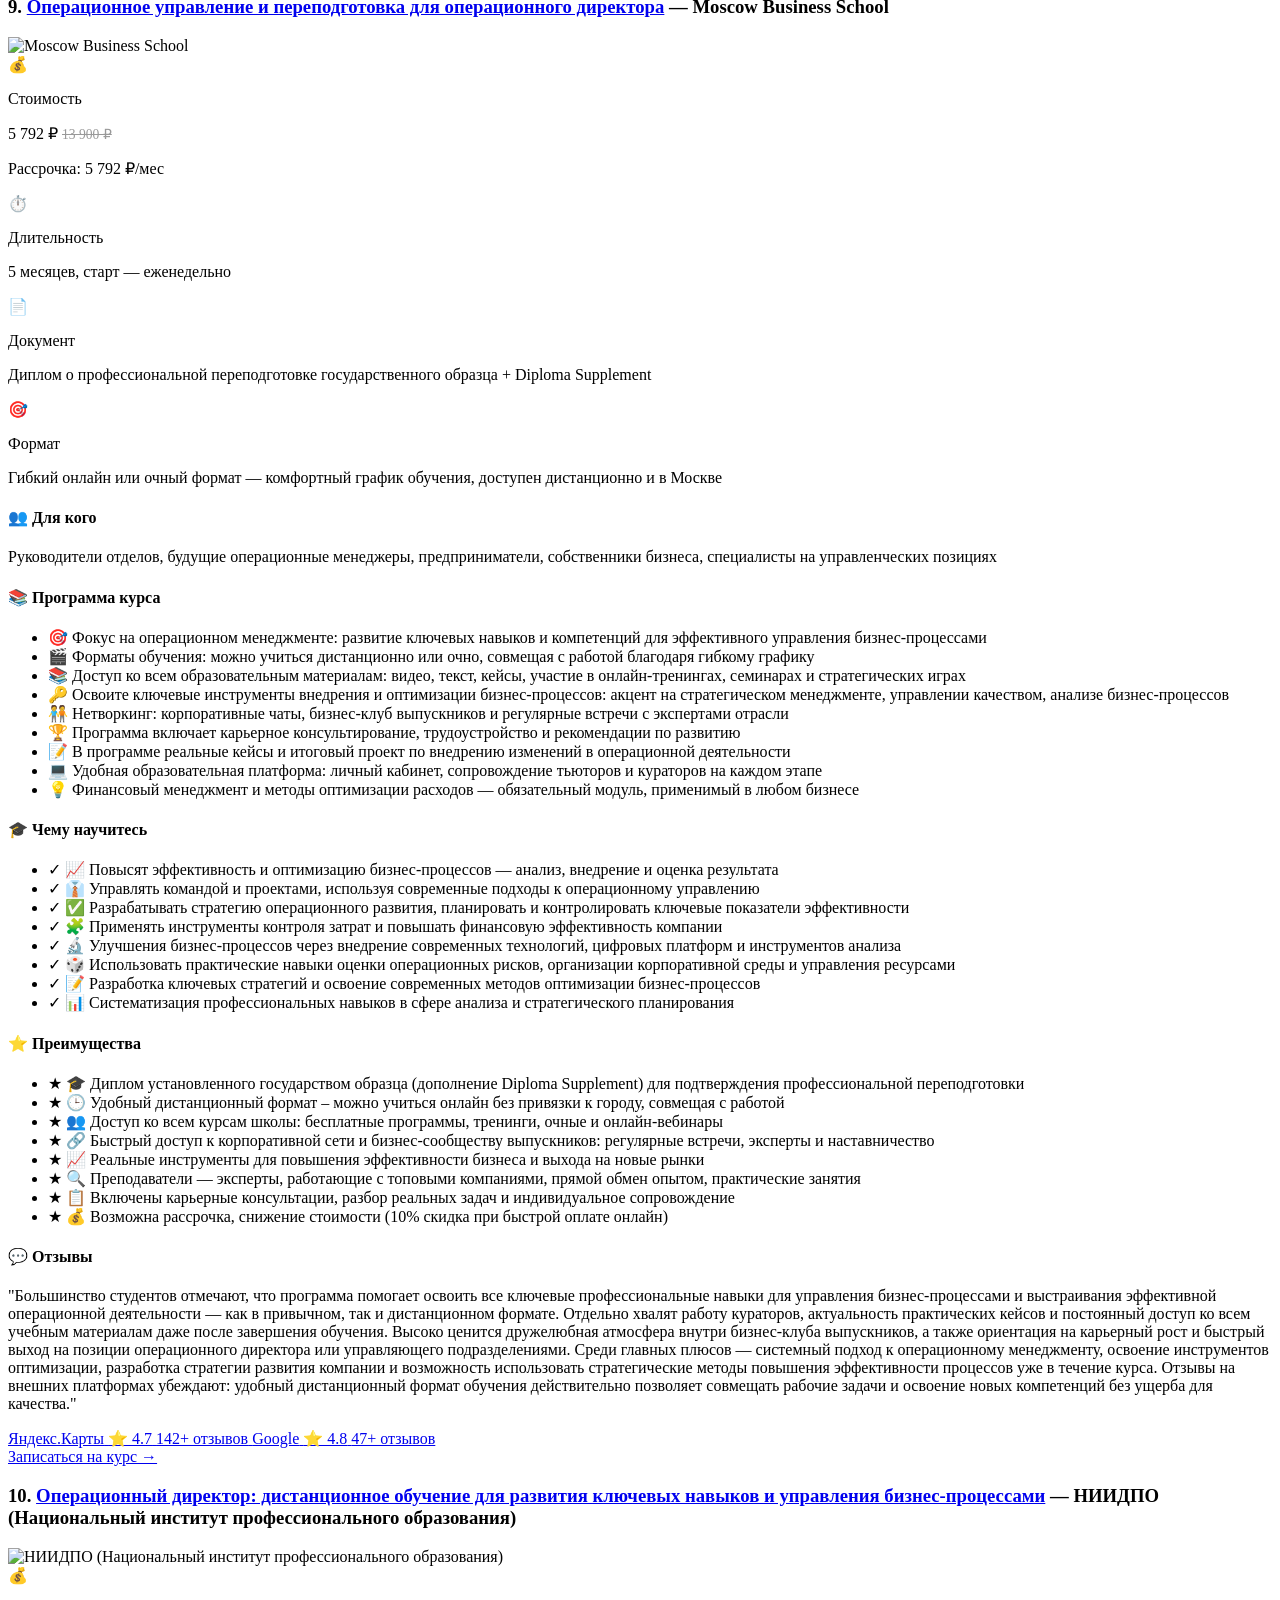
==== commit 826052df: "Add files via upload" ====
--- a/public/index.html
+++ b/public/index.html
@@ -49,7 +49,7 @@
     <div class="header-content container">
       <div class="header-badge">
         <span>📅</span>
-        <span>Обновлено: 2026-01-03</span>
+        <span>Обновлено: 2026-02-11</span>
       </div>
       <h1 class="header-title">[ТОП-12] лучших курсов обучения на операционного директора в 2026 году: дистанционное обучение с дипломом</h1>
       <p class="header-subtitle">Детальный анализ программ обучения с разбором практических кейсов и статистикой трудоустройства</p>
@@ -97,7 +97,7 @@
           <h2 class="author-name">Евгений С.</h2>
           <p class="author-credentials"><a href="#author" target="_blank" rel="noopener">Евгений С.</a></p>
           <p class="author-bio">Обозреваю онлайн-курсы более трех лет, сам прошёл больше 15 программ. Разбираю, как устроены школы изнутри: что реально дают, где практика, а где только теория. Помогаю выбрать обучение без переплат и маркетинговой шелухи.</p>
-          <p class="author-date">Обновлено: 2026-01-03</p>
+          <p class="author-date">Обновлено: 2026-02-11</p>
         </div>
       </div>
     </div>
